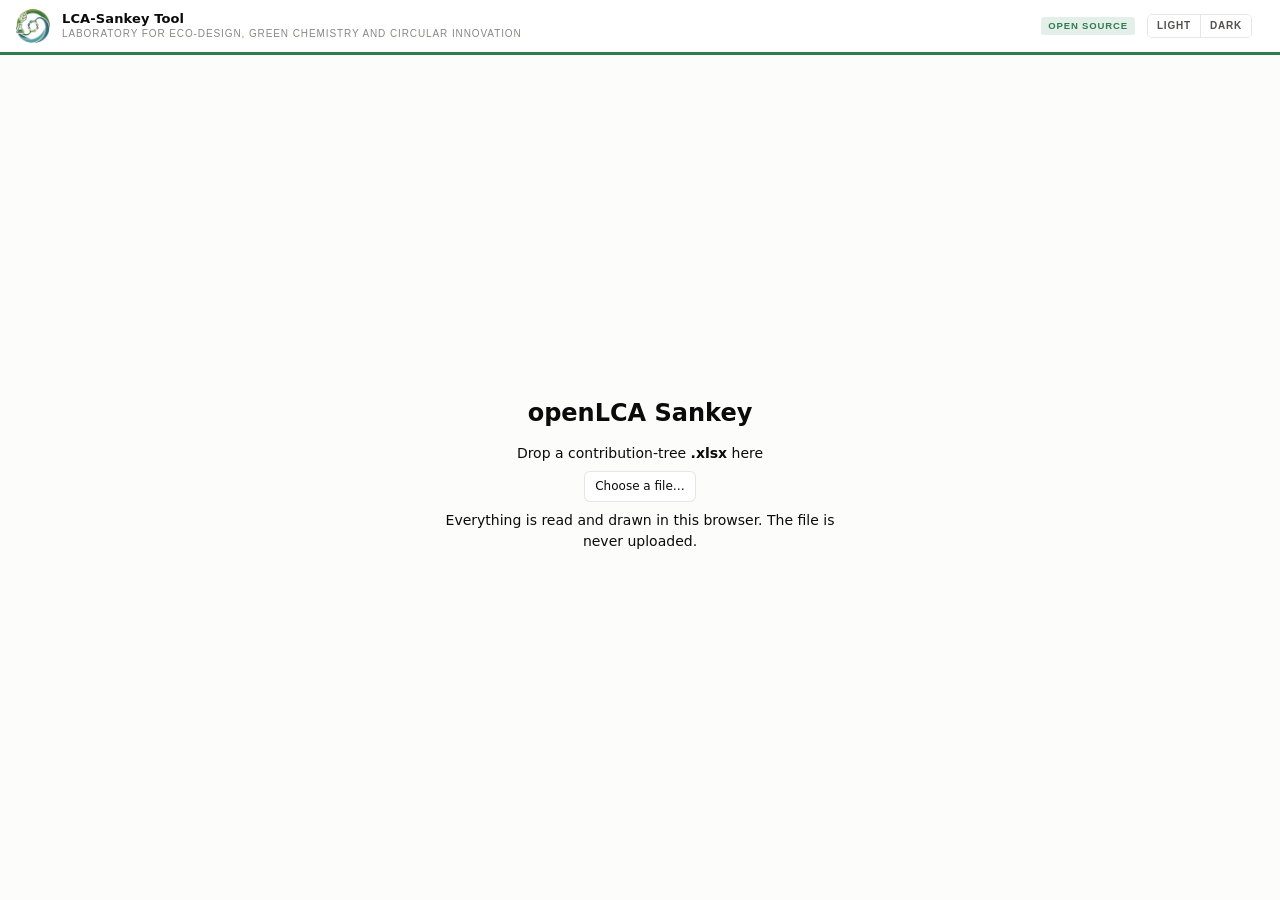
==== index.html @ 559fa1bc "Convert main to browser-only application - Remove Python scripts (generate_sankey.py, gui etc) -> py" ====
<!DOCTYPE html>
<html lang="en">
<head>
<meta charset="utf-8">
<meta name="viewport" content="width=device-width, initial-scale=1">
<title>openLCA Sankey</title>
<style>/* dashboard.css — shell and control panel for the Sankey dashboard.
   Colours are the data-viz chrome tokens; every value is declared under both
   the media query and the [data-theme] scope so the in-page toggle wins in
   both directions. */

:root {
  color-scheme: light;
  --surface:      #fcfcfb;
  --plane:        #f9f9f7;
  --ink:          #0b0b0b;
  --ink-2:        #52514e;
  --ink-muted:    #898781;
  --rule:         #e1e0d9;
  --border:       rgba(11, 11, 11, 0.10);
  --field:        #ffffff;
  --accent:       #2f7d4f;
  --accent-soft:  rgba(47, 125, 79, 0.12);
  --brand:        #2f7d4f;
  --brand-soft:   rgba(47, 125, 79, 0.12);
  --header-bg:    #ffffff;
  --warn:         #b45309;
  --shadow:       0 1px 2px rgba(11, 11, 11, 0.06), 0 8px 24px rgba(11, 11, 11, 0.06);
  --sans: system-ui, -apple-system, "Segoe UI", sans-serif;
  --brand-sans: Carlito, Calibri, system-ui, -apple-system, "Segoe UI", sans-serif;
  --brand-mono-label: Arimo, Arial, Helvetica, sans-serif;
}

@media (prefers-color-scheme: dark) {
  :root:where(:not([data-theme="light"])) {
    color-scheme: dark;
    --surface:     #1a1a19;
    --plane:       #0d0d0d;
    --ink:         #ffffff;
    --ink-2:       #c3c2b7;
    --ink-muted:   #898781;
    --rule:        #2c2c2a;
    --border:      rgba(255, 255, 255, 0.10);
    --field:       #232322;
    --accent:      #4e9e6a;
    --accent-soft: rgba(78, 158, 106, 0.18);
    --brand:       #4e9e6a;
    --brand-soft:  rgba(78, 158, 106, 0.18);
    --header-bg:   #131312;
    --warn:        #fab219;
    --shadow:      0 1px 2px rgba(0, 0, 0, 0.4), 0 8px 24px rgba(0, 0, 0, 0.35);
  }
}

:root[data-theme="dark"] {
  color-scheme: dark;
  --surface:     #1a1a19;
  --plane:       #0d0d0d;
  --ink:         #ffffff;
  --ink-2:       #c3c2b7;
  --ink-muted:   #898781;
  --rule:        #2c2c2a;
  --border:      rgba(255, 255, 255, 0.10);
  --field:       #232322;
  --accent:      #4e9e6a;
  --accent-soft: rgba(78, 158, 106, 0.18);
  --brand:       #4e9e6a;
  --brand-soft:  rgba(78, 158, 106, 0.18);
  --header-bg:   #131312;
  --warn:        #fab219;
  --shadow:      0 1px 2px rgba(0, 0, 0, 0.4), 0 8px 24px rgba(0, 0, 0, 0.35);
}

* { box-sizing: border-box; }

body {
  margin: 0;
  /* column so the brand header can sit above the app without pushing the
     stage past the viewport and adding a scrollbar */
  display: flex;
  flex-direction: column;
  min-height: 100vh;
  font: 400 14px/1.45 var(--sans);
  color: var(--ink);
  background: var(--plane);
  -webkit-font-smoothing: antialiased;
}

/* ── shell ──────────────────────────────────────────────────────────────── */
.app { display: flex; flex: 1 1 auto; min-height: 0; align-items: stretch; }
/* the class rule outranks the UA's [hidden] { display: none }, so the drop
   screen could not actually get the stage out of its way without this */
.app[hidden] { display: none; }

.stage {
  flex: 1 1 auto;
  min-width: 0;
  display: flex;
  flex-direction: column;
  background: var(--surface);
}

.stage-bar {
  display: flex;
  align-items: center;
  gap: 12px;
  padding: 10px 16px;
  border-bottom: 1px solid var(--rule);
  font-size: 12px;
  color: var(--ink-2);
  flex-wrap: wrap;
}

.stage-bar strong { color: var(--ink); font-weight: 600; }
.stage-bar .sep { color: var(--rule); }
.stage-bar .warn { color: var(--warn); font-weight: 600; }
.stage-bar .spacer { flex: 1 1 auto; }

.chart-scroll { flex: 1 1 auto; overflow: auto; padding: 8px; }
#chart { min-height: 480px; }

/* numbered-label key */
#node-key[hidden] { display: none; }
#node-key {
  margin: 4px 12px 28px;
  padding-top: 14px;
  border-top: 1px solid var(--rule);
}
.key-head { display: flex; align-items: center; gap: 12px; margin-bottom: 8px; }
.key-head h2 {
  font-size: 12px;
  font-weight: 600;
  letter-spacing: 0.03em;
  text-transform: uppercase;
  color: var(--ink-2);
  margin: 0;
}
#key-list {
  margin: 0;
  padding-left: 28px;
  columns: 2;
  column-gap: 32px;
  font-size: 12px;
  color: var(--ink-2);
}
#key-list li { margin: 0 0 3px; break-inside: avoid; }
#key-list li b { color: var(--ink); font-weight: 500; }
#key-list li .pct { color: var(--ink-muted); font-variant-numeric: tabular-nums; }
@media (max-width: 1100px) { #key-list { columns: 1; } }

/* ── panel ──────────────────────────────────────────────────────────────── */
.panel {
  flex: 0 0 340px;
  width: 340px;
  border-left: 1px solid var(--rule);
  background: var(--plane);
  max-height: 100vh;
  overflow-y: auto;
  position: sticky;
  top: 0;
}

body.panel-hidden .panel { display: none; }

.panel-head {
  display: flex;
  align-items: baseline;
  gap: 8px;
  padding: 14px 16px 10px;
  border-bottom: 1px solid var(--rule);
  position: sticky;
  top: 0;
  background: var(--plane);
  z-index: 2;
}

.panel-head h1 { font-size: 13px; font-weight: 600; margin: 0; letter-spacing: 0.01em; }
.panel-head .meta { font-size: 11px; color: var(--ink-muted); margin-left: auto; }

details.group { border-bottom: 1px solid var(--rule); }

details.group > summary {
  padding: 10px 16px;
  cursor: pointer;
  font-size: 12px;
  font-weight: 600;
  letter-spacing: 0.03em;
  text-transform: uppercase;
  color: var(--ink-2);
  list-style: none;
  display: flex;
  align-items: center;
  gap: 8px;
  user-select: none;
}

details.group > summary::-webkit-details-marker { display: none; }
details.group > summary::before {
  content: "";
  width: 0; height: 0;
  border-left: 4px solid currentColor;
  border-top: 4px solid transparent;
  border-bottom: 4px solid transparent;
  transition: transform 0.12s ease;
}
details.group[open] > summary::before { transform: rotate(90deg); }
details.group > summary:hover { color: var(--ink); background: var(--accent-soft); }
.group-body { padding: 4px 16px 14px; }

/* ── rows ───────────────────────────────────────────────────────────────── */
.row { display: flex; align-items: center; gap: 10px; margin: 9px 0; }
.row > label { flex: 0 0 108px; font-size: 12px; color: var(--ink-2); }
.row > .ctl { flex: 1 1 auto; min-width: 0; display: flex; align-items: center; gap: 8px; }
.row .val { flex: 0 0 42px; text-align: right; font-size: 11px; color: var(--ink-muted); font-variant-numeric: tabular-nums; }
.row.stack { display: block; }
.row.stack > label { display: block; margin-bottom: 5px; }
.row.disabled { opacity: 0.42; pointer-events: none; }

.hint { font-size: 11px; color: var(--ink-muted); margin: 6px 0 2px; }
.hint.warn { color: var(--warn); }

input[type="range"] { flex: 1 1 auto; min-width: 0; accent-color: var(--accent); }

input[type="text"], input[type="number"], select, textarea {
  width: 100%;
  font: inherit;
  font-size: 12px;
  padding: 5px 7px;
  color: var(--ink);
  background: var(--field);
  border: 1px solid var(--border);
  border-radius: 5px;
}

input[type="color"] {
  flex: 0 0 30px;
  width: 30px; height: 24px;
  padding: 0;
  border: 1px solid var(--border);
  border-radius: 5px;
  background: var(--field);
  cursor: pointer;
}

input[type="checkbox"] { accent-color: var(--accent); width: 15px; height: 15px; }

/* segmented control — the mode switches read better as one than as a select */
.seg { display: flex; width: 100%; border: 1px solid var(--border); border-radius: 6px; overflow: hidden; }
.seg button {
  flex: 1 1 0;
  font: inherit;
  font-size: 11px;
  padding: 5px 4px;
  border: 0;
  border-right: 1px solid var(--border);
  background: var(--field);
  color: var(--ink-2);
  cursor: pointer;
  white-space: nowrap;
}
.seg button:last-child { border-right: 0; }
.seg button:hover { background: var(--accent-soft); }
.seg button[aria-pressed="true"] { background: var(--accent); color: #fff; font-weight: 600; }

button.btn {
  font: inherit;
  font-size: 12px;
  padding: 6px 10px;
  border-radius: 6px;
  border: 1px solid var(--border);
  background: var(--field);
  color: var(--ink);
  cursor: pointer;
}
button.btn:hover { background: var(--accent-soft); border-color: var(--accent); }
button.btn.primary { background: var(--accent); border-color: var(--accent); color: #fff; font-weight: 600; }
button.btn.primary:hover { filter: brightness(1.08); }
.btn-row { display: flex; gap: 6px; flex-wrap: wrap; margin: 9px 0; }
.btn-row > .btn { flex: 1 1 auto; }

/* depth colour list */
.depth-row { display: flex; align-items: center; gap: 8px; margin: 6px 0; }
.depth-row .swatch-label { flex: 1 1 auto; font-size: 12px; color: var(--ink-2); }
.depth-row .count { font-size: 11px; color: var(--ink-muted); font-variant-numeric: tabular-nums; }

/* node inspector */
#inspector[hidden] { display: none; }
#inspector { padding: 4px 16px 14px; }
.inspector-name {
  font-size: 11px;
  color: var(--ink-muted);
  word-break: break-word;
  margin: 2px 0 10px;
  padding: 7px 8px;
  background: var(--field);
  border: 1px solid var(--border);
  border-radius: 5px;
  max-height: 84px;
  overflow: auto;
}
.inspector-stat { font-size: 12px; color: var(--ink-2); margin-bottom: 8px; }
.inspector-stat b { color: var(--ink); font-variant-numeric: tabular-nums; }
.empty-note { font-size: 12px; color: var(--ink-muted); padding: 2px 0 6px; }

.chip {
  display: inline-block;
  font-size: 10px;
  padding: 1px 6px;
  border-radius: 999px;
  background: var(--accent-soft);
  color: var(--accent);
  font-weight: 600;
  margin-left: 6px;
}

/* floating re-open button when the panel is collapsed */
#panel-toggle {
  position: fixed;
  top: 12px; right: 12px;
  z-index: 10;
  box-shadow: var(--shadow);
}
body:not(.panel-hidden) #panel-toggle { display: none; }

@media (max-width: 900px) {
  .app { flex-direction: column; }
  .panel {
    flex: 1 1 auto;
    width: auto;
    max-height: 55vh;
    border-left: 0;
    border-top: 1px solid var(--rule);
    position: static;
  }
}

@media print {
  .panel, .stage-bar, #panel-toggle { display: none !important; }
  body, .stage { background: #fff; }
}

/* ── drop-in build ──────────────────────────────────────────────────────── */
/* Only the per-file chrome: the drop target, and the bar carrying the things
   that used to be command-line flags.  Deliberately plain. */
/* A flex child rather than a fixed overlay, so the brand header stays visible
   above it the way the mockup has it. */
#drop {
  flex: 1 1 auto;
  min-height: 0;
  display: flex;
  align-items: center;
  justify-content: center;
  background: var(--surface);
  text-align: center;
}
#drop[hidden] { display: none; }
#drop-inner { max-width: 30rem; padding: 2rem; }
#drop-inner h1 { margin: 0 0 .75rem; font-size: 1.5rem; }
#drop-inner p { margin: .5rem 0; color: var(--ink-soft); }
#drop-error {
  margin-top: 1rem;
  padding: .6rem .8rem;
  border: 1px solid var(--negative, #d03b3b);
  border-radius: 6px;
  color: var(--negative, #d03b3b);
  text-align: left;
  white-space: pre-wrap;
}
#drop-error[hidden] { display: none; }
body.dragging #drop-inner { outline: 2px dashed var(--accent, #2a78d6); outline-offset: 1rem; }

#source-bar { gap: .5rem; flex-wrap: wrap; }
#source-bar[hidden] { display: none; }
#source-bar label { color: var(--ink-soft); }
#source-bar select,
#source-bar input[type="number"] {
  background: var(--field, transparent);
  color: inherit;
  border: 1px solid var(--rule, rgba(128,128,128,.4));
  border-radius: 4px;
  padding: 1px 4px;
  font: inherit;
}
#source-bar input[type="number"] { width: 4.5rem; }
#src-name { font-weight: 600; }

/* ── brand header ───────────────────────────────────────────────────────── */
/* From the LEGACI Sankey mockup (Claude Design, "Live dashboard UI mockups").
   Type follows the BEAS/Grenfell system: Carlito/Calibri for the wordmark,
   Arimo/Arial for the uppercase functional label.  The webfonts are NOT
   fetched — a generated dashboard is meant to work with no network at all, and
   on the machines this runs on the real Calibri and Arial are installed. */
#brand-header {
  display: flex;
  align-items: center;
  gap: 12px;
  padding: 9px 16px;
  background: var(--header-bg);
  border-bottom: 3px solid var(--brand);
  flex: 0 0 auto;
}
#brand-header[hidden] { display: none; }
#brand-logo { width: 34px; height: 34px; object-fit: contain; flex: 0 0 auto; }
#brand-titles { display: flex; flex-direction: column; gap: 1px; min-width: 0; }
#brand-name {
  font: 700 13px/1.15 var(--brand-sans);
  letter-spacing: .01em;
  color: var(--ink);
}
#brand-lab {
  font: 400 10px/1.2 var(--brand-mono-label);
  letter-spacing: .09em;
  text-transform: uppercase;
  color: var(--ink-muted);
}
#brand-spacer { flex: 1 1 auto; }
#brand-tag {
  font: 600 9.5px/1 var(--brand-mono-label);
  letter-spacing: .09em;
  text-transform: uppercase;
  padding: 4px 7px;
  border-radius: 3px;
  background: var(--brand-soft);
  color: var(--brand);
}
#brand-theme {
  display: flex;
  border: 1px solid var(--border);
  border-radius: 5px;
  overflow: hidden;
}
#brand-theme button {
  font: 600 10px/1 var(--brand-mono-label);
  letter-spacing: .08em;
  text-transform: uppercase;
  padding: 6px 9px;
  border: 0;
  cursor: pointer;
  background: var(--field);
  color: var(--ink-2);
}
#brand-theme button + button { border-left: 1px solid var(--border); }
#brand-theme button[aria-pressed="true"] { background: var(--accent); color: #fff; }
#brand-source { font-size: 11px; color: var(--ink-muted); }

@media (max-width: 720px) {
  #brand-lab, #brand-source { display: none; }
}
</style>
<script src="https://cdn.plot.ly/plotly-3.0.1.min.js" charset="utf-8"></script>
</head>
<body>

<button id="panel-toggle" class="btn" type="button">Controls</button>

<!-- LEGACI brand header — from the Claude Design mockup. The logo is inlined
     as a data URI so a generated file still needs nothing from the network. -->
<header id="brand-header">
  <img id="brand-logo" src="[data-uri]" alt="LEGACI">
  <div id="brand-titles">
    <div id="brand-name">LCA-Sankey Tool</div>
    <div id="brand-lab">Laboratory for Eco-design, Green Chemistry and Circular Innovation</div>
  </div>
  <div id="brand-spacer"></div>
  <span id="brand-tag">Open source</span>
  <div id="brand-theme">
    <button type="button" id="brand-light" aria-pressed="false">Light</button>
    <button type="button" id="brand-dark" aria-pressed="false">Dark</button>
  </div>
  <span id="brand-source"></span>
</header>

<!-- The drop-in build turns these on; a per-workbook build leaves them hidden
     and the markup costs it nothing. -->
<div id="drop" hidden>
  <div id="drop-inner">
    <h1>openLCA Sankey</h1>
    <p>Drop a contribution-tree <b>.xlsx</b> here</p>
    <p><button class="btn" type="button" id="drop-pick">Choose a file…</button></p>
    <input type="file" id="drop-file" accept=".xlsx" hidden>
    <p id="drop-note">Everything is read and drawn in this browser. The file is
      never uploaded.</p>
    <p id="drop-error" hidden></p>
  </div>
</div>

<div class="app">
  <div class="stage">
    <div class="stage-bar" id="source-bar" hidden>
      <span id="src-name"></span>
      <span class="sep">|</span>
      <label for="src-sheet">Sheet</label>
      <select id="src-sheet"></select>
      <label for="src-maxdepth">Depth</label>
      <input type="number" id="src-maxdepth" min="1" max="10" step="1" value="6">
      <label for="src-payloadmin">Drop below %</label>
      <input type="number" id="src-payloadmin" min="0" max="100" step="0.1" value="0">
      <span class="spacer"></span>
      <button class="btn" type="button" id="src-open">Open another file…</button>
    </div>
    <div class="stage-bar">
      <span id="stat-flows"></span>
      <span class="sep">|</span>
      <span id="stat-nodes"></span>
      <span id="stat-extra"></span>
      <span class="spacer"></span>
      <span id="stat-gap"></span>
    </div>
    <div class="chart-scroll">
      <div id="chart"></div>
      <!-- shown only in numbered-label mode: the key that makes short numeric
           labels usable in a paper -->
      <section id="node-key" hidden>
        <div class="key-head">
          <h2>Process key</h2>
          <button class="btn" type="button" id="c-copykey">Copy as table</button>
        </div>
        <ol id="key-list"></ol>
      </section>
    </div>
  </div>

  <aside class="panel" id="panel">
    <div class="panel-head">
      <h1>Diagram controls</h1>
      <span class="meta" id="meta-source"></span>
    </div>

    <!-- ── DATA ──────────────────────────────────────────────────────── -->
    <details class="group" open>
      <summary>Data</summary>
      <div class="group-body">
        <div class="row">
          <label for="c-levels">Levels</label>
          <div class="ctl">
            <input type="range" id="c-levels" min="2" max="7" step="1">
            <span class="val" id="v-levels"></span>
          </div>
        </div>
        <p class="hint" id="levels-hint"></p>

        <div class="row stack">
          <label>Small flows</label>
          <div class="seg" id="c-small">
            <button type="button" data-value="all">Show all</button>
            <button type="button" data-value="pool">Pool into "other"</button>
            <button type="button" data-value="hide">Hide</button>
          </div>
        </div>

        <div class="row" id="row-threshold">
          <label for="c-threshold">Threshold</label>
          <div class="ctl">
            <input type="range" id="c-threshold" min="0" max="20" step="0.1">
            <span class="val" id="v-threshold"></span>
          </div>
        </div>
        <p class="hint">Measured against each flow's own parent, not the root.</p>

        <div class="row">
          <label for="c-maxnodes">Max nodes</label>
          <div class="ctl">
            <input type="range" id="c-maxnodes" min="0" max="300" step="1">
            <span class="val" id="v-maxnodes"></span>
          </div>
        </div>
        <p class="hint">Keeps only the largest contributors, the way openLCA's
          own Sankey does. 0 keeps everything.</p>

        <div class="row stack">
          <label>Root balance</label>
          <div class="seg" id="c-balance">
            <button type="button" data-value="off">Unbalanced</button>
            <button type="button" data-value="on">Add "direct + unresolved"</button>
          </div>
        </div>
        <p class="hint" id="balance-hint"></p>
      </div>
    </details>

    <!-- ── TYPOGRAPHY ────────────────────────────────────────────────── -->
    <details class="group">
      <summary>Typography</summary>
      <div class="group-body">
        <div class="row">
          <label for="c-font">Font</label>
          <div class="ctl">
            <select id="c-font">
              <option value='system-ui, -apple-system, "Segoe UI", sans-serif'>System sans</option>
              <option value="Inter, system-ui, sans-serif">Inter</option>
              <option value="Arial, Helvetica, sans-serif">Arial</option>
              <option value="Helvetica, Arial, sans-serif">Helvetica</option>
              <option value='"Segoe UI", system-ui, sans-serif'>Segoe UI</option>
              <option value="Roboto, system-ui, sans-serif">Roboto</option>
              <option value="Georgia, serif">Georgia</option>
              <option value='"Times New Roman", Times, serif'>Times New Roman</option>
              <option value='"Courier New", monospace'>Courier New</option>
            </select>
          </div>
        </div>
        <div class="row">
          <label for="c-fontsize">Base size</label>
          <div class="ctl">
            <input type="range" id="c-fontsize" min="8" max="24" step="1">
            <span class="val" id="v-fontsize"></span>
          </div>
        </div>
        <div class="row">
          <label for="c-labelsize">Label size</label>
          <div class="ctl">
            <input type="range" id="c-labelsize" min="6" max="28" step="1">
            <span class="val" id="v-labelsize"></span>
          </div>
        </div>
        <div class="row">
          <label for="c-labelcolor">Label colour</label>
          <div class="ctl">
            <input type="color" id="c-labelcolor">
            <button class="btn" type="button" id="c-labelcolor-auto">Auto</button>
          </div>
        </div>
        <div class="row">
          <label for="c-hoversize">Hover size</label>
          <div class="ctl">
            <input type="range" id="c-hoversize" min="8" max="22" step="1">
            <span class="val" id="v-hoversize"></span>
          </div>
        </div>

        <div class="row stack">
          <label for="c-title">Title</label>
          <input type="text" id="c-title">
        </div>
        <div class="row">
          <label for="c-titlesize">Title size</label>
          <div class="ctl">
            <input type="range" id="c-titlesize" min="10" max="40" step="1">
            <span class="val" id="v-titlesize"></span>
          </div>
        </div>
        <div class="row">
          <label for="c-titlealign">Title align</label>
          <div class="ctl">
            <select id="c-titlealign">
              <option value="left">Left</option>
              <option value="center">Centre</option>
              <option value="right">Right</option>
            </select>
          </div>
        </div>
        <div class="row">
          <label for="c-titlebold">Bold title</label>
          <div class="ctl"><input type="checkbox" id="c-titlebold"></div>
        </div>
        <p class="hint">Annotations — including any label you detach from a
          node — can be dragged and retyped directly on the diagram.</p>
      </div>
    </details>

    <!-- ── LABELS ────────────────────────────────────────────────────── -->
    <details class="group">
      <summary>Labels</summary>
      <div class="group-body">
        <div class="row stack">
          <label>Show</label>
          <div class="seg" id="c-labelmode">
            <button type="button" data-value="name">Name</button>
            <button type="button" data-value="both">Name+%</button>
            <button type="button" data-value="pct">%</button>
            <button type="button" data-value="number">No.</button>
            <button type="button" data-value="none">None</button>
          </div>
        </div>
        <div class="row">
          <label for="c-labelsource">Text</label>
          <div class="ctl">
            <select id="c-labelsource">
              <option value="short">Short name (trimmed at "|")</option>
              <option value="full">Full process name</option>
            </select>
          </div>
        </div>
        <div class="row">
          <label for="c-wrap">Wrap at</label>
          <div class="ctl">
            <input type="range" id="c-wrap" min="8" max="80" step="1">
            <span class="val" id="v-wrap"></span>
          </div>
        </div>
        <div class="row">
          <label for="c-truncate">Truncate</label>
          <div class="ctl">
            <input type="range" id="c-truncate" min="0" max="120" step="1">
            <span class="val" id="v-truncate"></span>
          </div>
        </div>
        <div class="row">
          <label for="c-labelcutoff">Only label ≥</label>
          <div class="ctl">
            <input type="range" id="c-labelcutoff" min="0" max="10" step="0.1">
            <span class="val" id="v-labelcutoff"></span>
          </div>
        </div>
        <p class="hint">Silences labels on hairline nodes without removing
          them from the diagram — the data is untouched.</p>
        <div class="row">
          <label for="c-align">Align</label>
          <div class="ctl">
            <select id="c-align">
              <option value="justify">Justify</option>
              <option value="left">Left</option>
              <option value="right">Right</option>
              <option value="center">Centre</option>
            </select>
          </div>
        </div>
        <div class="row">
          <label for="c-labelside">Label side</label>
          <div class="ctl">
            <select id="c-labelside">
              <option value="auto">Automatic</option>
              <option value="right">Always right of the node</option>
              <option value="left">Always left of the node</option>
            </select>
          </div>
        </div>
        <p class="hint">Plotly decides the side from the node's position alone,
          so the deepest column — the one carrying the long ecoinvent names —
          gets its labels turned inward, over the diagram.
          <b>Always right</b> puts the end nodes' labels out past the diagram
          and widens the margin to hold them.</p>
        <div class="row">
          <label for="c-labelangle">Orientation</label>
          <div class="ctl">
            <input type="range" id="c-labelangle" min="-90" max="90" step="15">
            <span class="val" id="v-labelangle"></span>
          </div>
        </div>
        <p class="hint">Turns every node label about the point where it meets
          its node. ±90° stands them upright, which is what a narrow column
          wants; the canvas grows to make room. Also applied to the exported
          PNG and SVG.</p>
        <div class="row">
          <label for="c-decimals">Decimals</label>
          <div class="ctl">
            <input type="range" id="c-decimals" min="0" max="3" step="1">
            <span class="val" id="v-decimals"></span>
          </div>
        </div>
        <p class="hint">Click any node on the diagram to rename it, recolour it,
          or detach its label as a free-floating, draggable annotation.</p>
        <div class="btn-row">
          <button class="btn" type="button" id="c-addtext">Add free text</button>
          <button class="btn" type="button" id="c-clearann">Clear annotations</button>
        </div>
      </div>
    </details>

    <!-- ── COLOURS ───────────────────────────────────────────────────── -->
    <details class="group">
      <summary>Colours</summary>
      <div class="group-body">
        <div class="row">
          <label for="c-theme">Theme</label>
          <div class="ctl">
            <select id="c-theme">
              <option value="auto">Follow system</option>
              <option value="light">Light</option>
              <option value="dark">Dark</option>
            </select>
          </div>
        </div>
        <div class="row">
          <label for="c-palette">Palette</label>
          <div class="ctl"><select id="c-palette"></select></div>
        </div>
        <p class="hint" id="palette-hint"></p>

        <div id="depth-colors"></div>

        <div class="row">
          <label for="c-linkmode">Link colour</label>
          <div class="ctl">
            <select id="c-linkmode">
              <option value="depth">By depth</option>
              <option value="source">By source node</option>
              <option value="target">By target node</option>
              <option value="uniform">Uniform</option>
              <option value="magnitude">By magnitude</option>
            </select>
          </div>
        </div>
        <div class="row" id="row-linkcolor">
          <label for="c-linkcolor">Link colour</label>
          <div class="ctl"><input type="color" id="c-linkcolor"></div>
        </div>
        <div class="row">
          <label for="c-linkalpha">Link opacity</label>
          <div class="ctl">
            <input type="range" id="c-linkalpha" min="0.05" max="1" step="0.01">
            <span class="val" id="v-linkalpha"></span>
          </div>
        </div>
        <div class="row">
          <label for="c-negcolor">Negative flows</label>
          <div class="ctl"><input type="color" id="c-negcolor"></div>
        </div>
        <div class="row">
          <label for="c-bordercolor">Node border</label>
          <div class="ctl">
            <input type="color" id="c-bordercolor">
            <input type="range" id="c-borderwidth" min="0" max="4" step="0.5">
            <span class="val" id="v-borderwidth"></span>
          </div>
        </div>
        <div class="row">
          <label for="c-bg">Background</label>
          <div class="ctl">
            <input type="color" id="c-bg">
            <button class="btn" type="button" id="c-bg-auto">Auto</button>
          </div>
        </div>
      </div>
    </details>

    <!-- ── LAYOUT ────────────────────────────────────────────────────── -->
    <details class="group">
      <summary>Layout</summary>
      <div class="group-body">
        <div class="row">
          <label for="c-placement">Placement</label>
          <div class="ctl">
            <select id="c-placement">
              <option value="auto">Aligned to parent</option>
              <option value="weighted">Value-weighted columns</option>
              <option value="even">Even columns by depth</option>
            </select>
          </div>
        </div>
        <p class="hint"><b>Aligned</b> keeps each node inside the vertical span
          of the ribbon feeding it, so the near columns read as straight bands.
          The other two place each column against its own total instead, which
          spreads a column over the full height and pulls children away from
          their parents — useful for reading one column on its own, but it is
          what turns the first levels into a fan.</p>
        <div class="row">
          <label for="c-arrangement">Dragging</label>
          <div class="ctl">
            <select id="c-arrangement">
              <option value="snap">Snap</option>
              <option value="freeform">Freeform</option>
              <option value="perpendicular">Perpendicular</option>
              <option value="fixed">Fixed (no dragging)</option>
            </select>
          </div>
        </div>
        <div class="row">
          <label for="c-pad">Node gap</label>
          <div class="ctl">
            <input type="range" id="c-pad" min="2" max="60" step="1">
            <span class="val" id="v-pad"></span>
          </div>
        </div>
        <div class="row">
          <label for="c-thickness">Node width</label>
          <div class="ctl">
            <input type="range" id="c-thickness" min="4" max="60" step="1">
            <span class="val" id="v-thickness"></span>
          </div>
        </div>
        <div class="row">
          <label for="c-autoheight">Auto height</label>
          <div class="ctl"><input type="checkbox" id="c-autoheight"></div>
        </div>
        <div class="row" id="row-height">
          <label for="c-height">Height</label>
          <div class="ctl">
            <input type="range" id="c-height" min="300" max="6000" step="20">
            <span class="val" id="v-height"></span>
          </div>
        </div>
        <div class="row">
          <label for="c-fitwidth">Fit width</label>
          <div class="ctl"><input type="checkbox" id="c-fitwidth"></div>
        </div>
        <div class="row" id="row-width">
          <label for="c-width">Width</label>
          <div class="ctl">
            <input type="range" id="c-width" min="400" max="3200" step="20">
            <span class="val" id="v-width"></span>
          </div>
        </div>
        <div class="row">
          <label for="c-marginx">Side margin</label>
          <div class="ctl">
            <input type="range" id="c-marginx" min="0" max="300" step="4">
            <span class="val" id="v-marginx"></span>
          </div>
        </div>
        <div class="row">
          <label for="c-margintop">Top margin</label>
          <div class="ctl">
            <input type="range" id="c-margintop" min="0" max="240" step="4">
            <span class="val" id="v-margintop"></span>
          </div>
        </div>
        <p class="hint">Drag nodes on the diagram to move them; the positions
          stick until you reset them.</p>
        <div class="btn-row">
          <button class="btn" type="button" id="c-resetpos">Reset dragged positions</button>
        </div>
      </div>
    </details>

    <!-- ── SELECTED NODE ─────────────────────────────────────────────── -->
    <details class="group" id="group-node" open>
      <summary>Selected node</summary>
      <div class="group-body">
        <p class="empty-note" id="inspector-empty">
          Click a node on the diagram to edit it.
        </p>
        <div id="inspector" hidden>
          <div class="inspector-name" id="i-full"></div>
          <div class="inspector-stat" id="i-stat"></div>
          <div class="row stack">
            <label for="i-label">Label</label>
            <input type="text" id="i-label">
          </div>
          <div class="row">
            <label for="i-color">Colour</label>
            <div class="ctl">
              <input type="color" id="i-color">
              <button class="btn" type="button" id="i-color-reset">Depth</button>
            </div>
          </div>
          <div class="row">
            <label for="i-hide">Hide label</label>
            <div class="ctl"><input type="checkbox" id="i-hide"></div>
          </div>
          <div class="btn-row">
            <button class="btn" type="button" id="i-detach">Detach label</button>
            <button class="btn" type="button" id="i-reset">Reset node</button>
          </div>
          <p class="hint">A detached label becomes an annotation you can drag
            anywhere and retype in place — and it can carry its own size.</p>
        </div>
      </div>
    </details>

    <!-- ── EXPORT ────────────────────────────────────────────────────── -->
    <details class="group">
      <summary>Export &amp; settings</summary>
      <div class="group-body">
        <div class="row">
          <label for="c-scale">PNG scale</label>
          <div class="ctl">
            <input type="range" id="c-scale" min="1" max="5" step="1">
            <span class="val" id="v-scale"></span>
          </div>
        </div>
        <div class="btn-row">
          <button class="btn primary" type="button" id="c-png">Download PNG</button>
          <button class="btn" type="button" id="c-svg">SVG</button>
        </div>
        <div class="btn-row">
          <button class="btn" type="button" id="c-save">Save style</button>
          <button class="btn" type="button" id="c-load">Load style</button>
        </div>
        <div class="btn-row">
          <button class="btn" type="button" id="c-csv">Flows as CSV</button>
          <button class="btn" type="button" id="c-reset">Reset all</button>
        </div>
        <div class="btn-row">
          <button class="btn" type="button" id="c-publication">Publication preset</button>
        </div>
        <p class="hint">The preset switches to the print palette on a white
          ground with black text, and numbers the nodes with a key below the
          diagram.</p>
        <p class="hint" id="save-note">Changes are remembered in this browser.</p>
        <input type="file" id="c-loadfile" accept="application/json" hidden>
      </div>
    </details>

    <div class="btn-row" style="padding: 12px 16px 24px;">
      <button class="btn" type="button" id="c-hidepanel">Hide panel</button>
    </div>
  </aside>
</div>

<!-- filled only when the page is opened with ?dumpFlows=1, so a headless
     browser can hand the JS pipeline's output to tools/verify_flows.py -->
<pre id="flow-dump" hidden></pre>

<script type="text/javascript">
var PAYLOAD = null;
var INITIAL = null;
var PALETTES = {"legaci":{"label":"LEGACI brand","light":["#2f7d4f","#b8912f","#2c7a85","#6a9a3a","#8a6d3b","#5f5a4e"],"dark":["#4e9e6a","#c8a24a","#3e8e9c","#7fb25a","#9a7b4f","#6f6a5e"]},"categorical":{"label":"Categorical (validated)","light":["#2a78d6","#eb6834","#1baf7a","#eda100","#e87ba4","#008300"],"dark":["#3987e5","#d95926","#199e70","#c98500","#d55181","#008300"]},"depth-ramp":{"label":"Depth ramp — blue (max 5)","light":["#0d366b","#184f95","#256abf","#3987e5","#6da7ec"],"dark":["#cde2fb","#9ec5f4","#6da7ec","#3987e5","#256abf"]},"print":{"label":"Print / grayscale","light":["#31291d","#494135","#625a4e","#7d7569","#989084","#b5ada1"],"dark":["#645c50","#7a7266","#91897d","#a8a094","#bfb7ab","#d8d0c4"]},"legacy":{"label":"Legacy (original script — fails a11y checks)","light":["#1B4F72","#2E86C1","#17A589","#D4AC0D","#CA6F1E","#884EA0"],"dark":["#1B4F72","#2E86C1","#17A589","#D4AC0D","#CA6F1E","#884EA0"]}};
</script>
<script type="text/javascript">/*
 * flows.js — the contribution-tree flow pipeline.
 *
 * This is the single implementation of the pipeline that used to live in
 * generate_sankey.py's build_flows().  It is a faithful port: the reference is
 * preserved verbatim in tools/verify_flows.py and the two are diffed as part of
 * verification (see README_sankey.md).
 *
 * Two steps the original applied unconditionally are options here, and both
 * default to OFF, so the dashboard opens showing the tree exactly as openLCA
 * reported it:
 *
 *   smallMode  'all'  draw every flow             (default)
 *              'pool' roll sub-threshold flows into "... — other (N)" nodes
 *              'hide' drop them outright
 *   balance    false  leave the root unbalanced   (default)
 *              true   add the "direct emissions + unresolved" link
 *
 * Cycle-breaking is not optional: Plotly's Sankey cannot render a cycle.
 */
(function (global) {
  'use strict';

  var OTHER_SUFFIX = ' — other';
  var UNRESOLVED = 'direct emissions + unresolved';

  /* Mirrors the reference DFS exactly: can we already reach `source` from
     `target`?  If so the new edge would close a loop. */
  function createsCycle(adjacency, source, target) {
    var stack = [target];
    var seen = Object.create(null);
    while (stack.length) {
      var node = stack.pop();
      if (node === source) return true;
      if (seen[node]) continue;
      seen[node] = true;
      var next = adjacency[node];
      if (next) stack.push.apply(stack, next);
    }
    return false;
  }

  /* Aggregate raw links to unique (source, target, depth) rows.

     The reference does this with a pandas groupby, which sorts by the group
     keys; we sort to match so the pooling stage below walks the rows in the
     same order. */
  function aggregate(payload, levels) {
    var link = payload.links;
    var shorts = payload.shorts;
    var bucket = Object.create(null);
    var rows = [];

    for (var i = 0; i < link.d.length; i++) {
      var depth = link.d[i];
      if (depth <= 0 || depth >= levels) continue;      // reference: 0 < d < levels
      var source = shorts[link.s[i]];
      var target = shorts[link.t[i]];
      var key = source + ' ' + target + ' ' + depth;
      var row = bucket[key];
      if (!row) {
        row = { source: source, target: target, depth: depth,
                value: 0, negative: false };
        bucket[key] = row;
        rows.push(row);
      }
      row.value += link.v[i];
      if (link.n[i]) row.negative = true;
    }

    rows.sort(function (a, b) {
      if (a.source !== b.source) return a.source < b.source ? -1 : 1;
      if (a.target !== b.target) return a.target < b.target ? -1 : 1;
      return a.depth - b.depth;
    });
    return rows;
  }

  /* Small-flow handling, measured against the PARENT's total — never against
     the root, so a 3% flow under a small parent survives. */
  function handleSmall(rows, mode, threshold, stats) {
    if (mode === 'all' || !(threshold > 0)) return rows;

    var groups = Object.create(null);
    var order = [];
    rows.forEach(function (row) {
      var key = row.source + ' ' + row.depth;
      if (!groups[key]) { groups[key] = []; order.push(key); }
      groups[key].push(row);
    });

    var kept = [];
    var pooled = [];
    order.forEach(function (key) {
      var group = groups[key];
      var total = group.reduce(function (sum, r) { return sum + r.value; }, 0);
      if (total <= 0 || group.length === 1) {
        kept.push.apply(kept, group);
        return;
      }
      var cut = (threshold / 100) * total;
      var small = group.filter(function (r) { return r.value < cut; });
      var big = group.filter(function (r) { return r.value >= cut; });

      // Never strip a parent of every child.  Pooling additionally needs at
      // least two flows to be worth a node — the reference's `small.sum() < 2`
      // guard; hiding a lone small flow is fine, so that guard is pooling-only.
      if (!big.length || !small.length ||
          (mode === 'pool' && small.length < 2)) {
        kept.push.apply(kept, group);
        return;
      }

      kept.push.apply(kept, big);
      stats.pooled += small.length;
      if (mode === 'pool') {
        pooled.push({
          source: group[0].source,
          target: group[0].source + OTHER_SUFFIX +
                  ' (' + small.length + ' small flows)',
          depth: group[0].depth,
          value: small.reduce(function (sum, r) { return sum + r.value; }, 0),
          negative: false,
          synthetic: 'pooled'
        });
      }
    });

    if (pooled.length) stats.otherNodes = pooled.length;
    return kept.concat(pooled);
  }

  /* Keep only the N largest nodes, the way openLCA's own Sankey does it
     (SankeyConfig.maxCount, which defaults to min(techFlowCount, 25) there).
     Ranking is by what flows INTO a node — its contribution — with the roots
     always kept.  Anything stranded by the cut is removed by the prune below. */
  function limitNodes(rows, maxNodes, stats) {
    if (!maxNodes || maxNodes <= 0) return rows;

    var incoming = Object.create(null);
    var outgoing = Object.create(null);
    var roots = Object.create(null);
    rows.forEach(function (row) {
      incoming[row.target] = (incoming[row.target] || 0) + row.value;
      outgoing[row.source] = (outgoing[row.source] || 0) + row.value;
      if (row.depth === 1) roots[row.source] = true;
    });

    var names = {};
    rows.forEach(function (row) { names[row.source] = names[row.target] = true; });
    var ranked = Object.keys(names).sort(function (a, b) {
      var wa = incoming[a] != null ? incoming[a] : (outgoing[a] || 0);
      var wb = incoming[b] != null ? incoming[b] : (outgoing[b] || 0);
      if (wa !== wb) return wb - wa;
      return a < b ? -1 : 1;
    });
    if (ranked.length <= maxNodes) return rows;

    var keep = Object.create(null);
    Object.keys(roots).forEach(function (name) { keep[name] = true; });
    for (var i = 0; i < ranked.length && Object.keys(keep).length < maxNodes; i++) {
      keep[ranked[i]] = true;
    }

    var kept = rows.filter(function (row) {
      return keep[row.source] && keep[row.target];
    });
    stats.overCap = ranked.length - Object.keys(keep).length;
    return kept;
  }

  /* Pooling or hiding a flow strands whatever hung below it: the children are
     still in the table, but nothing reaches their parent any more, so Plotly
     draws them as a floating subtree that looks like a real contribution.  The
     original pipeline had this too — at six levels it left ~70% of the flows
     detached — so we walk out from the root and drop anything unreachable.

     Only pooling and hiding can strand a node, so with `smallMode: 'all'` this
     is a no-op. */
  function pruneUnreachable(rows, stats) {
    var roots = Object.create(null);
    var bySource = Object.create(null);
    rows.forEach(function (row) {
      if (row.depth === 1) roots[row.source] = true;
      (bySource[row.source] || (bySource[row.source] = [])).push(row);
    });

    var reachable = Object.create(null);
    var stack = Object.keys(roots);
    stack.forEach(function (name) { reachable[name] = true; });
    while (stack.length) {
      var node = stack.pop();
      var out = bySource[node];
      if (!out) continue;
      for (var i = 0; i < out.length; i++) {
        var next = out[i].target;
        if (!reachable[next]) { reachable[next] = true; stack.push(next); }
      }
    }

    var kept = rows.filter(function (row) { return reachable[row.source]; });
    stats.detached = rows.length - kept.length;
    return kept;
  }

  /* The depth-1 children of an LCA tree never sum to the root: the remainder is
     the process's own direct emissions plus anything openLCA could not resolve.
     We always report the gap; drawing it is opt-in. */
  function handleBalance(rows, enabled, threshold, smallMode, stats) {
    var level1 = rows.filter(function (r) { return r.depth === 1; });
    if (!level1.length) return rows;

    var gap = 100 - level1.reduce(function (sum, r) { return sum + r.value; }, 0);
    stats.gap = gap;
    if (!enabled) return rows;

    // The reference compares against the threshold; with no threshold active
    // any positive gap is worth drawing — but not a numerically-zero one, or a
    // tree whose children already sum to the root gains a degenerate node.
    var floor = Math.max(smallMode === 'all' ? 0 : threshold, 1e-6);
    if (gap <= floor) return rows;

    return rows.concat([{
      source: level1[0].source,
      target: UNRESOLVED,
      depth: 1,
      value: gap,
      negative: false,
      synthetic: 'unresolved'
    }]);
  }

  function breakCycles(rows, stats) {
    var sorted = rows.slice().sort(function (a, b) {
      if (b.value !== a.value) return b.value - a.value;
      // deterministic tie-break, so repeated renders never differ
      if (a.source !== b.source) return a.source < b.source ? -1 : 1;
      return a.target < b.target ? -1 : 1;
    });

    var adjacency = Object.create(null);
    var kept = [];
    sorted.forEach(function (row) {
      if (createsCycle(adjacency, row.source, row.target)) {
        stats.cyclesDropped++;
        return;
      }
      (adjacency[row.source] || (adjacency[row.source] = [])).push(row.target);
      kept.push(row);
    });
    return kept;
  }

  /*
   * buildFlows(payload, opts) -> {flows, depthOf, nodeTotals, stats}
   *
   * opts: {levels, smallMode: 'all'|'pool'|'hide', threshold, balance,
   *        prune}   — prune defaults to true; tools/verify_flows.py comparisons
   *                   pass false, since the reference pipeline never pruned
   */
  function buildFlows(payload, opts) {
    var stats = { pooled: 0, otherNodes: 0, gap: 0, cyclesDropped: 0,
                  detached: 0, overCap: 0, flows: 0, nodes: 0 };

    var rows = aggregate(payload, opts.levels);
    rows = handleSmall(rows, opts.smallMode, opts.threshold, stats);
    rows = limitNodes(rows, opts.maxNodes, stats);
    if (opts.prune !== false) rows = pruneUnreachable(rows, stats);
    rows = handleBalance(rows, opts.balance, opts.threshold, opts.smallMode, stats);
    var flows = breakCycles(rows, stats);

    // Reference semantics: a source takes the first depth it is seen at, a
    // target the last.  Kept identical so node columns match.
    var depthOf = Object.create(null);
    var incoming = Object.create(null);
    var outgoing = Object.create(null);
    flows.forEach(function (row) {
      if (!(row.source in depthOf)) depthOf[row.source] = row.depth - 1;
      depthOf[row.target] = row.depth;
      outgoing[row.source] = (outgoing[row.source] || 0) + row.value;
      incoming[row.target] = (incoming[row.target] || 0) + row.value;
    });

    // What a node "is worth": what flows into it, or for the root, out of it.
    var nodeTotals = Object.create(null);
    Object.keys(depthOf).forEach(function (name) {
      nodeTotals[name] = incoming[name] != null ? incoming[name]
                                                : (outgoing[name] || 0);
    });

    stats.flows = flows.length;
    stats.nodes = Object.keys(depthOf).length;
    return { flows: flows, depthOf: depthOf, nodeTotals: nodeTotals,
             incoming: incoming, outgoing: outgoing, stats: stats };
  }

  global.LCAFlows = { buildFlows: buildFlows, UNRESOLVED: UNRESOLVED };
}(this));
</script>
<script type="text/javascript">/*
 * dashboard.js — controls, figure building and export for the Sankey dashboard.
 *
 * Reads the inlined PAYLOAD/INITIAL/PALETTES globals, runs LCAFlows.buildFlows
 * on every data change, and re-renders through Plotly.react when only the
 * styling moved — which keeps drag and hover state — or Plotly.newPlot when the
 * node set itself changed, which is the only way to stop Plotly stranding the
 * previous set's nodes in the DOM.  Written in ES5 so the generated file works
 * in older browsers and can be exercised by a plain script host.
 */
(function (global) {
  'use strict';

  /* Each start() supersedes the one before it.  A dropped file rebuilds the
     control panel from scratch, which drops that panel's listeners with the
     nodes they were on, but a previous instance can still be holding a theme
     listener or a pending retry — so every closure checks that it is still the
     current generation before it draws anything. */
  var generation = 0;

  function start(PAYLOAD, INITIAL, PALETTES) {
  var myGeneration = ++generation;
  var gd = document.getElementById('chart');
  var META = PAYLOAD.meta || {};
  var STORE_KEY = 'lca-sankey:' + (META.source || 'default');

  /* ── defaults ─────────────────────────────────────────────────────────── */
  function defaults() {
    return {
      // data
      levels: INITIAL.levels,
      smallMode: INITIAL.smallMode,
      threshold: INITIAL.threshold,
      maxNodes: INITIAL.maxNodes,
      balance: INITIAL.balance,
      // typography
      font: 'system-ui, -apple-system, "Segoe UI", sans-serif',
      fontSize: 13,
      labelSize: 12,
      labelColor: null,          // null = follow theme
      hoverSize: 12,
      title: META.title || '',
      titleSize: 17,
      titleAlign: 'center',
      titleBold: true,
      // labels
      labelMode: 'name',
      labelSource: 'short',
      wrap: 30,
      truncate: 0,               // 0 = no truncation
      labelCutoff: 0,            // % below which a node goes unlabelled
      align: 'justify',
      labelSide: 'auto',         // auto | right | left — which side of the node
      labelAngle: 0,             // degrees, clockwise; 0 = horizontal
      decimals: 1,
      // colours
      theme: 'auto',
      palette: 'legaci',
      depthColors: null,         // null = take from the palette preset
      linkMode: 'depth',
      linkColor: '#2a78d6',
      linkAlpha: 0.32,
      negativeColor: INITIAL.negativeColor,
      borderColor: null,         // null = follow theme
      borderWidth: 0.5,
      background: null,          // null = follow theme
      // layout
      // Plotly's own Sankey layout is the one that keeps a child inside the
      // span of the ribbon feeding it; the column-at-a-time placements below
      // stack each column against its own total instead, which is what turns
      // the near columns into a fan.  See README_sankey.md.
      placement: 'auto',
      arrangement: 'snap',
      pad: 18,
      thickness: 18,
      autoHeight: true,
      height: 900,
      fitWidth: true,
      width: 1400,
      marginX: 24,
      marginTop: 64,
      // extras
      scale: 2,
      nodeOverrides: {},         // label -> {label, color, hidden}
      nodePos: {},               // label -> {x, y} from dragging
      annotations: []
    };
  }

  var state = defaults();
  var view = null;               // latest buildFlows result
  var selected = null;           // label of the node in the inspector
  var suspendSync = false;

  /* ── tiny helpers ─────────────────────────────────────────────────────── */
  function $(id) { return document.getElementById(id); }

  function esc(text) {
    return String(text).replace(/&/g, '&amp;')
                       .replace(/</g, '&lt;')
                       .replace(/>/g, '&gt;');
  }

  function hexToRgb(hex) {
    var h = String(hex || '').replace('#', '');
    if (h.length === 3) h = h.charAt(0) + h.charAt(0) + h.charAt(1) +
                            h.charAt(1) + h.charAt(2) + h.charAt(2);
    if (h.length !== 6) return [0, 0, 0];
    return [parseInt(h.slice(0, 2), 16), parseInt(h.slice(2, 4), 16),
            parseInt(h.slice(4, 6), 16)];
  }

  function rgba(hex, alpha) {
    var c = hexToRgb(hex);
    return 'rgba(' + c[0] + ',' + c[1] + ',' + c[2] + ',' + alpha + ')';
  }

  function mixHex(a, b, t) {
    var x = hexToRgb(a), y = hexToRgb(b), out = '#';
    for (var i = 0; i < 3; i++) {
      var v = Math.round(x[i] + (y[i] - x[i]) * t).toString(16);
      out += v.length < 2 ? '0' + v : v;
    }
    return out;
  }

  /* Greedy wrap, matching Python's textwrap closely enough for label work. */
  function wrapText(text, width) {
    if (!(width > 0)) return [String(text)];
    var words = String(text).split(/\s+/);
    var lines = [], cur = '';
    for (var i = 0; i < words.length; i++) {
      var w = words[i];
      if (!w) continue;
      if (!cur) cur = w;
      else if (cur.length + 1 + w.length <= width) cur += ' ' + w;
      else { lines.push(cur); cur = w; }
    }
    if (cur) lines.push(cur);
    return lines.length ? lines : [''];
  }

  function fmtPct(v) {
    return (v == null ? 0 : v).toFixed(state.decimals) + '%';
  }

  function fmtAbs(pct) {
    if (!META.rootValue) return '';
    var v = pct / 100 * META.rootValue;
    var text = Math.abs(v) >= 1e-4 && Math.abs(v) < 1e6
      ? v.toPrecision(4) : v.toExponential(3);
    return text + (META.unit ? ' ' + META.unit : '');
  }

  /* ── theme ────────────────────────────────────────────────────────────── */
  function activeTheme() {
    if (state.theme !== 'auto') return state.theme;
    return (window.matchMedia &&
            window.matchMedia('(prefers-color-scheme: dark)').matches)
      ? 'dark' : 'light';
  }

  function themeInk() { return activeTheme() === 'dark' ? '#ffffff' : '#0b0b0b'; }
  function themeSurface() { return activeTheme() === 'dark' ? '#1a1a19' : '#fcfcfb'; }
  function themeBorder() {
    return activeTheme() === 'dark' ? 'rgba(255,255,255,0.18)'
                                    : 'rgba(11,11,11,0.15)';
  }

  function columnCount() { return (META.maxDepth || 1) + 1; }

  function presetColors() {
    var preset = PALETTES[state.palette] || PALETTES.categorical;
    var base = (preset[activeTheme()] || preset.light).slice();
    // Never cycle a palette: a column past the last slot folds into it.
    while (base.length < columnCount()) base.push(base[base.length - 1]);
    return base.slice(0, columnCount());
  }

  function depthColors() {
    if (state.depthColors && state.depthColors.length >= columnCount()) {
      return state.depthColors;
    }
    return presetColors();
  }

  function colorForDepth(depth) {
    var colors = depthColors();
    return colors[Math.min(Math.max(depth, 0), colors.length - 1)];
  }

  function nodeColor(label, depth) {
    var over = state.nodeOverrides[label];
    if (over && over.color) return over.color;
    return colorForDepth(depth);
  }

  /* ── figure ───────────────────────────────────────────────────────────── */
  function fullNameOf(label) {
    var i = PAYLOAD.shorts.indexOf(label);
    return i >= 0 ? PAYLOAD.names[i] : label;
  }

  function orderedNodes(v) {
    var names = Object.keys(v.depthOf);
    names.sort(function (a, b) {
      var da = v.depthOf[a], db = v.depthOf[b];
      if (da !== db) return da - db;
      var wa = v.nodeTotals[a] || 0, wb = v.nodeTotals[b] || 0;
      if (wa !== wb) return wb - wa;
      return a < b ? -1 : 1;
    });
    return names;
  }

  /* Even columns reproduce the original layout; value-weighted stacks each
     column by share so a column of forty hairlines no longer demands 1400px
     of height.  A push-apart pass keeps the tiniest nodes from colliding. */
  function positions(v, nodes, innerHeight, extents) {
    if (state.placement === 'auto') return null;

    var byDepth = {};
    nodes.forEach(function (name) {
      var d = v.depthOf[name];
      (byDepth[d] || (byDepth[d] = [])).push(name);
    });

    var maxDepth = Math.max.apply(null, nodes.map(function (n) {
      return v.depthOf[n];
    })) || 1;

    var xs = {}, ys = {};
    Object.keys(byDepth).forEach(function (key) {
      var column = byDepth[key];
      var depth = Number(key);
      var x = Math.min(Math.max(depth / maxDepth, 0.001), 0.999);

      var raw;
      if (state.placement === 'even') {
        raw = column.map(function (_, i) { return (i + 0.5) / column.length; });
      } else {
        var total = column.reduce(function (sum, n) {
          return sum + (v.nodeTotals[n] || 0);
        }, 0) || 1;
        var cum = 0;
        raw = column.map(function (n) {
          var w = v.nodeTotals[n] || 0;
          var mid = (cum + w / 2) / total;
          cum += w;
          return mid;
        });
        // Push apart by however much room each label actually needs.  This used
        // to be one gap for the whole column, sized for a single line — so a
        // column of twenty wrapped ecoinvent names stacked them 24px apart with
        // 32px of text in each, and the last column came out as a pile of
        // overlapping labels.  Two neighbours need half of each of their own
        // blocks between their centres, not a constant.
        var span = Math.max(innerHeight, 1);
        var room = column.map(function (n) {
          return Math.max((extents && extents[n]) || 0, state.thickness);
        });
        // Clearance on top of the two half-blocks.  labelExtent counts line
        // advances in ems, which lands a few px under the box the browser
        // actually draws (the first line's ascent and the last one's descent
        // sit outside the advance), so measured neighbours still touched at 6.
        var CLEARANCE = 10;
        var gaps = [];
        var wanted = 0;
        for (var i = 1; i < column.length; i++) {
          var g = (room[i - 1] + room[i]) / 2 + CLEARANCE;
          gaps.push(g);
          wanted += g;
        }
        // A column that cannot hold its labels at full size gets them evenly
        // squeezed rather than pushed off the bottom; the label cutoff and the
        // wrap width are the real fixes and the status bar says so.
        var squeeze = wanted > span * 0.98 ? (span * 0.98) / wanted : 1;
        for (i = 1; i < raw.length; i++) {
          var need = gaps[i - 1] * squeeze / span;
          if (raw[i] < raw[i - 1] + need) raw[i] = raw[i - 1] + need;
        }
        var over = raw[raw.length - 1] - 1;
        if (over > 0) {
          for (var j = 0; j < raw.length; j++) raw[j] -= over;
        }
      }

      column.forEach(function (name, i) {
        xs[name] = x;
        ys[name] = Math.min(Math.max(raw[i], 0.001), 0.999);
        var saved = state.nodePos[name];
        if (saved) { xs[name] = saved.x; ys[name] = saved.y; }
      });
    });

    return { xs: xs, ys: ys };
  }

  /* Numbered mode: nodes wear "1", "2", … and the full names move to a key
     below the diagram.  Long ecoinvent names never fit a figure column, and a
     numbered reference list is what a paper wants anyway. */
  var numberOf = {};

  function labelFor(name, v) {
    var over = state.nodeOverrides[name];
    if (over && over.hidden) return '';
    if (state.labelMode === 'none') return '';

    var pct = v.nodeTotals[name] || 0;
    // A label-only cutoff: the node and its flows still draw at full value.
    if (state.labelCutoff > 0 && pct < state.labelCutoff) return '';
    if (state.labelMode === 'number') return String(numberOf[name] || '');
    if (state.labelMode === 'pct') return fmtPct(pct);

    var text = (over && over.label != null) ? over.label
             : (state.labelSource === 'full' ? fullNameOf(name) : name);
    if (state.truncate > 0 && text.length > state.truncate) {
      text = text.slice(0, Math.max(1, state.truncate - 1)) + '…';
    }
    var body = wrapText(text, state.wrap).map(esc).join('<br>');
    return state.labelMode === 'both' ? body + '<br>' + fmtPct(pct) : body;
  }

  function linkColors(v) {
    var values = v.flows.map(function (f) { return f.value; });
    var lo = Math.min.apply(null, values.concat([0]));
    var hi = Math.max.apply(null, values.concat([1]));

    return v.flows.map(function (f) {
      if (f.negative) return rgba(state.negativeColor, Math.min(1, state.linkAlpha + 0.2));
      var hex;
      switch (state.linkMode) {
        case 'uniform':   hex = state.linkColor; break;
        case 'source':    hex = nodeColor(f.source, v.depthOf[f.source]); break;
        case 'target':    hex = nodeColor(f.target, v.depthOf[f.target]); break;
        case 'magnitude':
          var t = hi > lo ? (f.value - lo) / (hi - lo) : 0.5;
          hex = mixHex('#cde2fb', '#0d366b', t);
          break;
        default:          hex = colorForDepth(f.depth - 1);
      }
      return rgba(hex, state.linkAlpha);
    });
  }

  /* Vertical room a label block occupies once it is turned by labelAngle.
     Un-rotated this is just the line stack, so a horizontal diagram sizes
     exactly as it did before the orientation control existed; turned towards
     the vertical the block's *width* is what starts eating the column, which
     is why a rotated diagram needs a taller canvas rather than the same one. */
  function labelExtent(label) {
    var lines = label.split('<br>');
    var longest = 0;
    for (var i = 0; i < lines.length; i++) {
      longest = Math.max(longest, lines[i].length);
    }
    var blockH = lines.length * state.labelSize * 1.3;
    if (!state.labelAngle) return blockH;
    // ~0.55 em per character is the usual average for a proportional face; the
    // figure only has to be close enough to keep neighbours from touching.
    var blockW = longest * state.labelSize * 0.55;
    var rad = Math.abs(state.labelAngle) * Math.PI / 180;
    return blockH * Math.cos(rad) + blockW * Math.sin(rad);
  }

  /* Horizontal room the outermost column's labels need once they are pushed
     outside their nodes.  Plotly reserves nothing for label text — it lets the
     names run off the edge of the figure — so forcing a side means widening
     the margin to match.  Capped at 45% of the width: on a narrow window it is
     better to clip a long name than to leave no room for the diagram. */
  function labelRoom(v, nodes, labels) {
    var edge = 0;
    nodes.forEach(function (n) { edge = Math.max(edge, v.depthOf[n]); });
    if (state.labelSide === 'left') edge = 0;

    var widest = 0, tallest = 1;
    nodes.forEach(function (name, i) {
      if (v.depthOf[name] !== edge || !labels[i]) return;
      var lines = labels[i].split('<br>');
      tallest = Math.max(tallest, lines.length);
      for (var j = 0; j < lines.length; j++) {
        widest = Math.max(widest, lines[j].length);
      }
    });
    if (!widest) return state.marginX;

    // Turned labels lie down, so the room they need swaps between the axes —
    // the same box the height estimate uses, read the other way round.
    var rad = Math.abs(state.labelAngle || 0) * Math.PI / 180;
    var blockW = widest * state.labelSize * 0.55;
    var blockH = tallest * state.labelSize * 1.3;
    var wide = blockW * Math.cos(rad) + blockH * Math.sin(rad);

    var figureWidth = state.fitWidth ? (gd.clientWidth || state.width)
                                     : state.width;
    return Math.min(wide + state.thickness + 12,
                    Math.max(80, figureWidth * 0.45));
  }

  /* Plotly's Sankey lays each column out itself and treats node.y as a hint —
     ask for 41px between two nodes in a dense column and it will still draw
     them 18px apart.  What it does honour is node.pad, the minimum gap it
     leaves between node rectangles.  So the room a label needs has to be
     expressed as pad, or a column of wrapped ecoinvent names collapses to the
     default gap and the labels sit on top of each other no matter what
     positions() asked for.

     The Node gap control stays the floor; this only ever raises it, and only
     as far as the tallest label actually on the diagram. */
  function effectivePad(labels) {
    var tallest = 0;
    for (var i = 0; i < labels.length; i++) {
      if (labels[i]) tallest = Math.max(tallest, labelExtent(labels[i]));
    }
    return Math.max(state.pad, Math.ceil(tallest) + 6);
  }

  function marginFor(v, nodes, labels) {
    var margin = {
      l: state.marginX, r: state.marginX,
      t: state.marginTop, b: 36
    };
    if (state.labelSide === 'right') {
      margin.r = Math.max(margin.r, labelRoom(v, nodes, labels));
    } else if (state.labelSide === 'left') {
      margin.l = Math.max(margin.l, labelRoom(v, nodes, labels));
    }
    return margin;
  }

  /* Size to the tallest column's actual label stack, not just its node count:
     a two-line wrapped label needs twice the room of a one-line one, and
     guessing on node count alone is what produced the old 6840px files that
     still had labels touching. */
  function autoHeight(v, nodes, labels, pad) {
    var perColumn = {};
    nodes.forEach(function (name, i) {
      var d = v.depthOf[name];
      var need = labels[i]
        ? Math.max(labelExtent(labels[i]), state.thickness) + pad
        // an unlabelled node only needs to be visible, not readable
        : Math.min(pad, 6) + 2;
      perColumn[d] = (perColumn[d] || 0) + need;
    });
    var tallest = Math.max.apply(null, Object.keys(perColumn).map(function (k) {
      return perColumn[k];
    }).concat([0]));
    var needed = tallest + state.marginTop + 48;
    return Math.max(480, Math.min(8000, Math.round(needed)));
  }

  function buildFigure(v) {
    var nodes = orderedNodes(v);
    var index = {};
    nodes.forEach(function (n, i) { index[n] = i; });

    var ink = state.labelColor || themeInk();
    var surface = state.background || themeSurface();

    numberOf = {};
    nodes.forEach(function (n, i) { numberOf[n] = i + 1; });

    // labels first: both the height and the node spacing depend on how many
    // lines each one wraps to
    var labels = nodes.map(function (n) { return labelFor(n, v); });
    var extents = {};
    nodes.forEach(function (n, i) {
      extents[n] = labels[i] ? labelExtent(labels[i]) : 0;
    });
    var pad = effectivePad(labels);
    var height = state.autoHeight ? autoHeight(v, nodes, labels, pad)
                                  : state.height;
    var pos = positions(v, nodes, height - state.marginTop - 36, extents);

    var node = {
      label: labels,
      customdata: nodes.map(function (n) {
        var pct = v.nodeTotals[n] || 0;
        return [esc(fullNameOf(n)), fmtAbs(pct)];
      }),
      color: nodes.map(function (n) { return nodeColor(n, v.depthOf[n]); }),
      pad: pad,
      thickness: state.thickness,
      align: state.align,
      line: {
        color: state.borderColor || themeBorder(),
        width: state.borderWidth
      },
      hovertemplate: '<b>%{customdata[0]}</b><br>' +
                     '%{value:.3g}% of total' +
                     (META.rootValue ? '<br>%{customdata[1]}' : '') +
                     '<extra></extra>'
    };
    if (pos) {
      node.x = nodes.map(function (n) { return pos.xs[n]; });
      node.y = nodes.map(function (n) { return pos.ys[n]; });
    }

    var link = {
      source: v.flows.map(function (f) { return index[f.source]; }),
      target: v.flows.map(function (f) { return index[f.target]; }),
      value: v.flows.map(function (f) { return f.value; }),
      color: linkColors(v),
      customdata: v.flows.map(function (f) {
        return [esc(fullNameOf(f.source)) + ' &#8594; ' + esc(fullNameOf(f.target)),
                fmtAbs(f.value)];
      }),
      hovertemplate: '%{customdata[0]}<br><b>%{value:.3g}%</b>' +
                     (META.rootValue ? '<br>%{customdata[1]}' : '') +
                     '<extra></extra>'
    };

    var trace = {
      type: 'sankey',
      arrangement: state.arrangement,
      textfont: { family: state.font, size: state.labelSize, color: ink },
      node: node,
      link: link
    };

    var layout = {
      title: {
        text: state.titleBold ? '<b>' + esc(state.title) + '</b>' : esc(state.title),
        font: { family: state.font, size: state.titleSize, color: ink },
        x: state.titleAlign === 'left' ? 0.01
         : state.titleAlign === 'right' ? 0.99 : 0.5,
        xanchor: state.titleAlign === 'center' ? 'center' : state.titleAlign
      },
      font: { family: state.font, size: state.fontSize, color: ink },
      hoverlabel: { font: { family: state.font, size: state.hoverSize } },
      paper_bgcolor: surface,
      plot_bgcolor: surface,
      margin: marginFor(v, nodes, labels),
      height: height,
      annotations: state.annotations.map(function (a) {
        return {
          text: a.text, x: a.x, y: a.y,
          xref: 'paper', yref: 'paper',
          showarrow: false,
          // annotations carry their own angle — a label detached while the
          // diagram was turned keeps the orientation it was detached at, and
          // later moves of the Orientation slider leave it where it was put
          textangle: a.angle || 0,
          font: { family: state.font, size: a.size || state.labelSize,
                  color: a.color || ink },
          align: 'left',
          bgcolor: a.bgcolor || 'rgba(0,0,0,0)',
          captureevents: true
        };
      })
    };
    if (!state.fitWidth) layout.width = state.width;

    var config = {
      responsive: state.fitWidth,
      // Granular rather than `editable: true`: the blanket flag also turns on
      // title editing, which makes Plotly draw a "Click to enter Plot subtitle"
      // placeholder under every title.  Annotations are what need to be
      // draggable and retypable on the canvas; the title has a panel field.
      edits: {
        annotationPosition: true,
        annotationTail: true,
        annotationText: true
      },
      displaylogo: false,
      scrollZoom: false,
      // The modebar camera calls Plotly's own toImage, which rebuilds the
      // figure from its spec and so cannot know about a label rotation that
      // lives in the SVG.  Rather than let it hand out a silently un-rotated
      // PNG, take it away while the labels are turned: the panel's Export
      // buttons go through the rotation-aware path below.
      modeBarButtonsToRemove: ['lasso2d', 'select2d', 'zoom2d', 'pan2d',
                               'zoomIn2d', 'zoomOut2d', 'autoScale2d']
                              .concat(labelsRestyled() ? ['toImage'] : []),
      toImageButtonOptions: {
        format: 'png',
        filename: (META.source || 'sankey').replace(/\.[^.]+$/, '') + '-sankey',
        scale: state.scale
      }
    };

    return { data: [trace], layout: layout, config: config, nodes: nodes };
  }

  /* ── label orientation ────────────────────────────────────────────────── */
  /* Plotly's Sankey has no label angle of its own.  It draws each label as a
     <text x="0" y="0"> carrying a translate() to the point where the label
     meets its node, so appending a rotate() to that transform turns the label
     about exactly the right pivot: however far it swings it stays pinned to
     its node.  Multi-line labels come through as tspans inside that same
     <text>, so the whole stack turns together.

     Plotly rewrites the transform on every draw — including node drags — so
     this has to run again after each one. */
  function angleTransform(base, angle) {
    var clean = String(base || '').replace(/\s*rotate\([^)]*\)/g, '');
    return angle ? (clean + ' rotate(' + angle + ')') : clean;
  }

  /* Which side of its node a label sits on is Plotly's decision, and it makes
     it on x alone: past the middle of the figure the label flips inward. For a
     contribution tree that is the wrong call — the deepest column is where the
     long ecoinvent names are, and inward means straight over the diagram. So
     the side is overridable, and buildFigure widens the margin to receive it. */
  var TEXT_PAD = 3.25;                 // Plotly's own gap between node and text

  function sideTransform(group, text) {
    var side = state.labelSide;
    if (side !== 'right' && side !== 'left') return null;
    var rect = group.querySelector('rect.node-rect');
    var w = rect ? parseFloat(rect.getAttribute('width')) : NaN;
    if (!(w > 0)) w = state.thickness;
    var m = /translate\(\s*(-?[\d.]+)[ ,]\s*(-?[\d.]+)\s*\)/.exec(
      text.getAttribute('transform') || '');
    var y = m ? m[2] : '0';
    text.setAttribute('text-anchor', side === 'right' ? 'start' : 'end');
    // the tspans of a wrapped label are positioned relative to the anchor
    var spans = text.querySelectorAll('tspan');
    for (var i = 0; i < spans.length; i++) spans[i].setAttribute('x', '0');
    return 'translate(' + (side === 'right' ? (w + TEXT_PAD) : -TEXT_PAD) +
           ',' + y + ')';
  }

  /* Never restyle a half-drawn diagram.  Plotly removes the node groups of the
     previous data set from an end-of-transition callback, and that transition
     animates the very attribute we write — so touching `transform` while it is
     running cancels it, the callback never fires, and the old nodes are left
     stacked on top of the new ones.  Dropping the Levels slider from 4 to 3 on
     a large tree left 215 stale labels piled over a 35-node diagram.

     The node group count matching the figure we just built is the signal that
     Plotly has finished; until it does, wait and look again. */
  var styleRetry = null;

  function applyLabelStyling() {
    if (styleRetry) { clearTimeout(styleRetry); styleRetry = null; }
    if (!labelsRestyled()) return;      // nothing to do, so touch nothing

    var groups = gd.querySelectorAll('g.sankey-node');
    var expected = lastFigure ? lastFigure.nodes.length : -1;
    if (expected >= 0 && groups.length !== expected) {
      styleRetry = setTimeout(applyLabelStyling, 60);
      return;
    }

    var angle = state.labelAngle || 0;
    for (var i = 0; i < groups.length; i++) {
      var text = groups[i].querySelector('text.node-label');
      if (!text) continue;
      // side first: it rewrites the transform outright, which would drop a
      // rotate() already sitting on it
      var base = sideTransform(groups[i], text) ||
                 text.getAttribute('transform');
      text.setAttribute('transform', angleTransform(base, angle));
    }
  }

  function labelsRestyled() {
    return state.labelSide === 'right' || state.labelSide === 'left' ||
           !!state.labelAngle;
  }

  /* The same two moves, applied to an exported SVG string.  Export cannot reuse
     the live DOM: Plotly.toImage redraws the figure from its spec into a
     throwaway div, which is a faithful copy of everything Plotly knows about
     and nothing it doesn't.  Both export paths therefore patch the string. */
  function restyleLabelsInSvg(svgText) {
    var side = state.labelSide;
    var angle = state.labelAngle || 0;
    if (!labelsRestyled()) return svgText;
    var flip = side === 'right' || side === 'left';
    var x = side === 'right' ? (state.thickness + TEXT_PAD) : -TEXT_PAD;

    return svgText.replace(/<text\b[^>]*>/g, function (tag) {
      if (tag.indexOf('node-label') < 0) return tag;
      var out = tag;
      if (flip) {
        out = out.replace(/text-anchor="[^"]*"/,
                          'text-anchor="' + (side === 'right' ? 'start' : 'end') + '"');
        out = out.replace(/\stransform="([^"]*)"/, function (all, tf) {
          var m = /translate\(\s*(-?[\d.]+)[ ,]\s*(-?[\d.]+)\s*\)/.exec(tf);
          return ' transform="translate(' + x + ',' + (m ? m[2] : '0') + ')"';
        });
      }
      if (angle) {
        if (/\stransform="/.test(out)) {
          out = out.replace(/\stransform="([^"]*)"/, function (all, tf) {
            return ' transform="' + angleTransform(tf, angle) + '"';
          });
        } else {
          out = out.replace(/<text\b/, '<text transform="rotate(' + angle + ')"');
        }
      }
      return out;
    });
  }

  /* ── render ───────────────────────────────────────────────────────────── */
  var lastFigure = null;
  var drawnSignature = null;

  /* Re-attached after every full redraw, because newPlot purges the div's
     listeners along with its old contents.  Miss this and node selection
     silently stops working after the first data change. */
  function bindPlotEvents() {
    if (!gd.on) return;
    gd.on('plotly_click', function (ev) {
      var pt = ev && ev.points && ev.points[0];
      if (!pt) return;
      // Sankey node points carry link lists; link points carry source/target.
      if (pt.sourceLinks === undefined && pt.targetLinks === undefined) return;
      var nodes = lastFigure ? lastFigure.nodes : [];
      var name = nodes[pt.index != null ? pt.index : pt.pointNumber];
      if (name) {
        selectNode(name);
        $('group-node').open = true;
      }
    });
    gd.on('plotly_relayout', syncFromRelayout);
    gd.on('plotly_restyle', syncFromRestyle);
    // catches the draws we do not drive ourselves — node drags, resizes
    gd.on('plotly_afterplot', applyLabelStyling);
  }

  /* Plotly.react does not clear a Sankey's old node groups when the node set
     changes under it: it removes them from an end-of-transition callback, and
     a second react arriving before that callback runs strands them in the DOM
     for good.  Dragging the Levels slider is exactly that — one render per
     input event — and on a large tree it leaves hundreds of stale labels
     piled over the real diagram, while the status bar honestly reports the
     small number the pipeline produced.

     react does not re-run the Sankey layout either: hand it new node.x /
     node.y and it keeps the positions it worked out on the first draw, so
     switching Placement appeared to do nothing at all until something else
     happened to change the node count.

     Only a full redraw fixes either one.  react is still what we want for
     changes that touch nothing but paint, where it is worth keeping for the
     hover and drag state it preserves — so the signature below covers the node
     set and the geometry, and anything outside it stays on react. */
  function figureSignature(figure) {
    var node = figure.data[0].node;
    var xy = '';
    if (node.x && node.y) {
      for (var i = 0; i < node.x.length; i++) {
        xy += Math.round(node.x[i] * 1e4) + ',' + Math.round(node.y[i] * 1e4) + ';';
      }
    }
    return figure.nodes.join('\u0001') + '|' + node.pad + '|' + xy;
  }

  function draw(figure) {
    var signature = figureSignature(figure);
    if (signature === drawnSignature) {
      Plotly.react(gd, figure.data, figure.layout, figure.config);
      return;
    }
    Plotly.newPlot(gd, figure.data, figure.layout, figure.config);
    drawnSignature = signature;
    bindPlotEvents();          // newPlot drops every listener on the div
  }

  function render() {
    if (myGeneration !== generation) return;
    view = LCAFlows.buildFlows(PAYLOAD, {
      levels: state.levels,
      smallMode: state.smallMode,
      threshold: state.threshold,
      maxNodes: state.maxNodes,
      balance: state.balance
    });

    lastFigure = null;
    if (!view.flows.length) {
      gd.innerHTML = '<p style="padding:32px;color:#898781">Nothing to draw at ' +
                     'these settings — raise the level count or lower the ' +
                     'threshold.</p>';
      // the div no longer holds a plot, so the next draw has to build one
      drawnSignature = null;
      updateStats();
      refreshInspector();
      buildKey();
      save();
      return;
    }

    lastFigure = buildFigure(view);
    draw(lastFigure);
    applyLabelStyling();
    updateStats();
    refreshInspector();
    buildKey();
    save();
  }

  function buildKey() {
    var show = state.labelMode === 'number' && lastFigure;
    $('node-key').hidden = !show;
    if (!show) return;

    var list = $('key-list');
    list.innerHTML = '';
    lastFigure.nodes.forEach(function (name) {
      var over = state.nodeOverrides[name] || {};
      var shown = over.label != null ? over.label : name;
      var li = document.createElement('li');
      li.value = numberOf[name];
      var b = document.createElement('b');
      b.textContent = shown;
      var span = document.createElement('span');
      span.className = 'pct';
      span.textContent = '  ' + fmtPct(view.nodeTotals[name] || 0);
      li.appendChild(b);
      li.appendChild(span);
      // the full ecoinvent name only when it says something the short one didn't
      var full = fullNameOf(name);
      if (full !== name) li.title = full;
      list.appendChild(li);
    });
  }

  function keyAsText() {
    return ['no\tlabel\tpercent_of_total\tfull_name'].concat(
      lastFigure.nodes.map(function (name) {
        var over = state.nodeOverrides[name] || {};
        return [numberOf[name],
                over.label != null ? over.label : name,
                (view.nodeTotals[name] || 0).toFixed(state.decimals),
                fullNameOf(name)].join('\t');
      })).join('\n');
  }

  function updateStats() {
    var s = view.stats;
    $('stat-flows').textContent = s.flows + ' flows';
    $('stat-nodes').textContent = s.nodes + ' nodes';

    var extra = [];
    if (s.pooled) {
      extra.push(s.pooled + ' ' + (state.smallMode === 'pool'
        ? 'pooled into ' + s.otherNodes + ' "other"' : 'hidden'));
    }
    if (s.overCap) extra.push(s.overCap + ' below the node cap');
    if (s.detached) extra.push(s.detached + ' detached from the root');
    if (s.cyclesDropped) extra.push(s.cyclesDropped + ' cycle-forming dropped');
    $('stat-extra').innerHTML = extra.length
      ? '<span class="sep">|</span> ' + esc(extra.join(' · ')) : '';

    var gapText = 'root balance: ' + s.gap.toFixed(1) + '% unaccounted';
    if (state.balance) gapText += ' (drawn)';
    $('stat-gap').innerHTML = s.nodes > 400
      ? '<span class="warn">' + s.nodes + ' nodes — try a label cutoff, ' +
        'or fewer levels</span> <span class="sep">|</span> ' + esc(gapText)
      : esc(gapText);

    $('balance-hint').textContent = s.gap > 0.05
      ? 'Depth-1 children account for ' + (100 - s.gap).toFixed(1) +
        '% of the root; ' + s.gap.toFixed(1) + '% is direct emissions or ' +
        'unresolved.'
      : 'Depth-1 children already account for the whole root.';
  }

  /* ── persistence ──────────────────────────────────────────────────────── */
  function save() {
    try {
      localStorage.setItem(STORE_KEY, JSON.stringify(state));
    } catch (err) {
      $('save-note').textContent = 'Could not save to this browser.';
    }
  }

  function load() {
    try {
      var raw = localStorage.getItem(STORE_KEY);
      if (!raw) return;
      var saved = JSON.parse(raw);
      Object.keys(state).forEach(function (k) {
        if (saved[k] !== undefined) state[k] = saved[k];
      });
    } catch (err) { /* corrupt or unavailable — fall back to defaults */ }
  }

  /* ── brand header ─────────────────────────────────────────────────────── */
  /* The header's Light/Dark pair is a second face on the panel's Theme select
     rather than its own setting, so the two can never disagree. */
  function paintBrandTheme() {
    var light = $('brand-light'), dark = $('brand-dark');
    if (!light || !dark) return;
    var mode = activeTheme();
    light.setAttribute('aria-pressed', mode === 'light' ? 'true' : 'false');
    dark.setAttribute('aria-pressed', mode === 'dark' ? 'true' : 'false');
  }

  function afterThemeChange() {
    document.documentElement.setAttribute(
      'data-theme', state.theme === 'auto' ? '' : state.theme);
    state.depthColors = null;
    state.labelColor = null;
    state.background = null;
    state.borderColor = null;
    $('c-labelcolor').value = themeInk();
    $('c-bg').value = themeSurface();
    buildDepthColors();
    paintBrandTheme();
  }

  function wireBrandHeader() {
    var source = $('brand-source');
    if (source) source.textContent = META.source || '';

    // the builders leave src empty when the mark is missing from gui_assets
    var logo = $('brand-logo');
    if (logo && !logo.getAttribute('src')) logo.hidden = true;

    var light = $('brand-light'), dark = $('brand-dark');
    if (!light || !dark) return;
    function pick(mode) {
      return function () {
        state.theme = mode;
        var sel = $('c-theme');
        if (sel) sel.value = mode;
        afterThemeChange();
        render();
      };
    }
    light.addEventListener('click', pick('light'));
    dark.addEventListener('click', pick('dark'));
    paintBrandTheme();
  }

  /* ── control binding ──────────────────────────────────────────────────── */
  function setValueLabel(id, text) {
    var el = $(id);
    if (el) el.textContent = text;
  }

  // remembered so Reset / Load style can redraw the readouts properly rather
  // than falling back to the raw number
  var rangeFormat = {};

  function bindRange(id, key, format, after) {
    var el = $(id);
    rangeFormat[id] = format;
    el.value = state[key];
    setValueLabel('v-' + id.slice(2), format(state[key]));
    el.addEventListener('input', function () {
      state[key] = parseFloat(el.value);
      setValueLabel('v-' + id.slice(2), format(state[key]));
      if (after) after();
      render();
    });
  }

  function bindSelect(id, key, after) {
    var el = $(id);
    el.value = state[key];
    el.addEventListener('change', function () {
      state[key] = el.value;
      if (after) after();
      render();
    });
  }

  function bindCheck(id, key, after) {
    var el = $(id);
    el.checked = !!state[key];
    el.addEventListener('change', function () {
      state[key] = el.checked;
      if (after) after();
      render();
    });
  }

  function bindColor(id, key, fallback) {
    var el = $(id);
    el.value = state[key] || fallback();
    el.addEventListener('input', function () {
      state[key] = el.value;
      render();
    });
  }

  function bindSeg(id, key, after) {
    var wrapEl = $(id);
    var buttons = wrapEl.querySelectorAll('button');
    function paint() {
      for (var i = 0; i < buttons.length; i++) {
        var v = buttons[i].getAttribute('data-value');
        var on = key === 'balance'
          ? (v === 'on') === !!state[key] : state[key] === v;
        buttons[i].setAttribute('aria-pressed', on ? 'true' : 'false');
      }
    }
    for (var i = 0; i < buttons.length; i++) {
      buttons[i].addEventListener('click', function () {
        var v = this.getAttribute('data-value');
        state[key] = key === 'balance' ? (v === 'on') : v;
        paint();
        if (after) after();
        render();
      });
    }
    paint();
    return paint;
  }

  var repaintSeg = {};

  function syncConditionalRows() {
    $('row-threshold').className = 'row' +
      (state.smallMode === 'all' ? ' disabled' : '');
    $('row-linkcolor').className = 'row' +
      (state.linkMode === 'uniform' ? '' : ' disabled');
    $('row-height').className = 'row' + (state.autoHeight ? ' disabled' : '');
    $('row-width').className = 'row' + (state.fitWidth ? ' disabled' : '');
    $('levels-hint').textContent = 'Showing ' + state.levels + ' node columns ' +
      '(depth 0–' + (state.levels - 1) + ') of 0–' + META.maxDepth + '.';
  }

  /* ── depth colour pickers ─────────────────────────────────────────────── */
  function buildDepthColors() {
    var host = $('depth-colors');
    host.innerHTML = '';
    var colors = depthColors();
    var counts = {};
    if (view) {
      Object.keys(view.depthOf).forEach(function (n) {
        counts[view.depthOf[n]] = (counts[view.depthOf[n]] || 0) + 1;
      });
    }

    colors.forEach(function (hex, depth) {
      var row = document.createElement('div');
      row.className = 'depth-row';

      var input = document.createElement('input');
      input.type = 'color';
      input.value = hex;
      input.addEventListener('input', function () {
        var next = depthColors().slice();
        next[depth] = input.value;
        state.depthColors = next;
        render();
      });

      var name = document.createElement('span');
      name.className = 'swatch-label';
      name.textContent = depth === 0 ? 'Depth 0 (root)' : 'Depth ' + depth;

      var count = document.createElement('span');
      count.className = 'count';
      count.textContent = counts[depth] ? counts[depth] + ' nodes' : '—';

      row.appendChild(input);
      row.appendChild(name);
      row.appendChild(count);
      host.appendChild(row);
    });

    var preset = PALETTES[state.palette] || PALETTES.categorical;
    var slots = (preset[activeTheme()] || preset.light).length;
    var note = [];
    if (state.palette === 'legacy') {
      note.push('The original palette fails the colourblind-safety and ' +
                'lightness checks — kept only to reproduce older figures.');
    }
    if (slots < columnCount()) {
      note.push('This palette has ' + slots + ' steps for ' + columnCount() +
                ' columns; the deepest columns reuse the last step.');
    }
    $('palette-hint').textContent = note.join(' ');
  }

  /* ── node inspector ───────────────────────────────────────────────────── */
  function selectNode(label) {
    selected = label;
    refreshInspector();
  }

  function refreshInspector() {
    var has = selected && view && (selected in view.depthOf);
    $('inspector').hidden = !has;
    $('inspector-empty').hidden = !!has;
    if (!has) return;

    var over = state.nodeOverrides[selected] || {};
    var pct = view.nodeTotals[selected] || 0;
    $('i-full').textContent = fullNameOf(selected);
    $('i-stat').innerHTML = 'Depth <b>' + view.depthOf[selected] + '</b> · ' +
      '<b>' + fmtPct(pct) + '</b> of total' +
      (META.rootValue ? ' · <b>' + esc(fmtAbs(pct)) + '</b>' : '');
    $('i-label').value = over.label != null ? over.label : selected;
    $('i-color').value = nodeColor(selected, view.depthOf[selected]);
    $('i-hide').checked = !!over.hidden;
  }

  function editSelected(patch) {
    if (!selected) return;
    var over = state.nodeOverrides[selected] || {};
    Object.keys(patch).forEach(function (k) { over[k] = patch[k]; });
    state.nodeOverrides[selected] = over;
    render();
  }

  /* ── annotations ──────────────────────────────────────────────────────── */
  /* Plotly renders each Sankey node as a <g> with the D3 datum still bound, so
     we can read the drawn rectangle and convert it to paper coordinates — which
     is what lets a detached label start exactly where its node is. */
  function nodePaperPos(label) {
    try {
      var fl = gd._fullLayout;
      var box = gd.getBoundingClientRect();
      var scale = fl.width / box.width;
      var groups = gd.querySelectorAll('g.sankey-node');
      for (var i = 0; i < groups.length; i++) {
        var datum = groups[i].__data__;
        var node = datum && (datum.node || datum);
        if (!node || node.label == null) continue;
        if (node.label !== labelFor(label, view)) continue;
        var r = groups[i].getBoundingClientRect();
        var cx = (r.left + r.width / 2 - box.left) * scale;
        var cy = (r.top + r.height / 2 - box.top) * scale;
        var innerW = fl.width - fl.margin.l - fl.margin.r;
        var innerH = fl.height - fl.margin.t - fl.margin.b;
        return {
          x: Math.min(1, Math.max(0, (cx - fl.margin.l) / innerW)),
          y: Math.min(1, Math.max(0, 1 - (cy - fl.margin.t) / innerH))
        };
      }
    } catch (err) { /* fall through to the centre */ }
    return { x: 0.5, y: 0.5 };
  }

  function addAnnotation(text, pos, size, angle) {
    state.annotations.push({
      text: text,
      x: pos.x, y: pos.y,
      size: size || state.labelSize + 1,
      angle: angle || 0,
      color: state.labelColor || themeInk()
    });
    render();
  }

  /* Plotly's editable mode writes drags and in-place retypes straight into the
     layout, then tells us about it — mirror those back into state so they
     survive the next render. */
  function syncFromRelayout(ev) {
    if (suspendSync) return;
    var touched = false;
    Object.keys(ev).forEach(function (key) {
      var m = /^annotations\[(\d+)\]\.(x|y|text)$/.exec(key);
      if (m && state.annotations[+m[1]]) {
        state.annotations[+m[1]][m[2]] = ev[key];
        touched = true;
        return;
      }
      if (key === 'title.text' || key === 'title') {
        var text = typeof ev[key] === 'string' ? ev[key] : (ev[key] || {}).text;
        if (typeof text === 'string') {
          state.title = text.replace(/<\/?b>/g, '');
          $('c-title').value = state.title;
          touched = true;
        }
      }
    });
    if (touched) save();
  }

  function syncFromRestyle() {
    if (suspendSync || !lastFigure) return;
    try {
      var node = gd.data[0].node;
      if (!node || !node.x || !node.y) return;
      lastFigure.nodes.forEach(function (name, i) {
        if (node.x[i] != null && node.y[i] != null) {
          state.nodePos[name] = { x: node.x[i], y: node.y[i] };
        }
      });
      save();
    } catch (err) { /* nothing to capture */ }
  }

  /* ── export ───────────────────────────────────────────────────────────── */
  function download(name, text, mime) {
    var blob = new Blob([text], { type: mime || 'application/octet-stream' });
    var url = URL.createObjectURL(blob);
    var a = document.createElement('a');
    a.href = url;
    a.download = name;
    document.body.appendChild(a);
    a.click();
    document.body.removeChild(a);
    setTimeout(function () { URL.revokeObjectURL(url); }, 1000);
  }

  function baseName() {
    return (META.source || 'sankey').replace(/\.[^.]+$/, '') + '-sankey';
  }

  /* Rasterise an SVG string the way Plotly's own PNG path does — through an
     <img> and a canvas.  The source is a data: URI rather than a blob: one so
     the canvas stays untainted on file:// as well as over http. */
  function rasterize(svgText, width, height, scale, done, fail) {
    var img = new Image();
    img.onload = function () {
      try {
        var canvas = document.createElement('canvas');
        canvas.width = Math.round(width * scale);
        canvas.height = Math.round(height * scale);
        var ctx = canvas.getContext('2d');
        ctx.setTransform(scale, 0, 0, scale, 0, 0);
        ctx.drawImage(img, 0, 0, width, height);
        if (canvas.toBlob) canvas.toBlob(done, 'image/png');
        else done(canvas.toDataURL('image/png'));
      } catch (err) { fail(); }
    };
    img.onerror = fail;
    img.src = 'data:image/svg+xml,' + encodeURIComponent(svgText);
  }

  function exportImage(format) {
    var width = gd._fullLayout.width;
    var height = gd._fullLayout.height;
    var scale = format === 'svg' ? 1 : state.scale;

    function plotlyDownload() {
      Plotly.downloadImage(gd, {
        format: format, filename: baseName(),
        scale: scale, width: width, height: height
      });
    }

    // Nothing to patch when the labels are level — keep Plotly's own path.
    if (!labelsRestyled()) return plotlyDownload();

    function giveUp() {
      $('save-note').textContent =
        'Could not export the rotated labels — saved the level version instead.';
      plotlyDownload();
    }

    Plotly.toImage(gd, { format: 'svg', width: width, height: height })
      .then(function (uri) {
        var svg = restyleLabelsInSvg(
          decodeURIComponent(uri.replace(/^data:image\/svg\+xml,/, '')));
        if (format === 'svg') {
          download(baseName() + '.svg', svg, 'image/svg+xml');
          return;
        }
        rasterize(svg, width, height, scale, function (out) {
          if (out && out.type) {                       // a Blob from toBlob
            var url = URL.createObjectURL(out);
            var a = document.createElement('a');
            a.href = url;
            a.download = baseName() + '.png';
            document.body.appendChild(a);
            a.click();
            document.body.removeChild(a);
            setTimeout(function () { URL.revokeObjectURL(url); }, 1000);
          } else if (out) {                            // a data URI fallback
            var link = document.createElement('a');
            link.href = out;
            link.download = baseName() + '.png';
            document.body.appendChild(link);
            link.click();
            document.body.removeChild(link);
          } else {
            giveUp();
          }
        }, giveUp);
      }, giveUp);
  }

  function exportCsv() {
    var rows = [['source', 'target', 'depth', 'percent_of_total', 'absolute',
                 'unit', 'negative', 'synthetic']];
    view.flows.forEach(function (f) {
      rows.push([f.source, f.target, f.depth, f.value,
                 META.rootValue ? f.value / 100 * META.rootValue : '',
                 META.unit || '', f.negative ? 'yes' : 'no', f.synthetic || '']);
    });
    var csv = rows.map(function (r) {
      return r.map(function (cell) {
        var s = String(cell);
        return /[",\n]/.test(s) ? '"' + s.replace(/"/g, '""') + '"' : s;
      }).join(',');
    }).join('\n');
    download(baseName() + '-flows.csv', csv, 'text/csv');
  }

  /* ── dump hook (verification) ─────────────────────────────────────────── */
  /* Produces the same JSON shape as tools/verify_flows.py so the two flow
     pipelines can be diffed.  See README_sankey.md. */
  window.dumpFlows = function (levels, threshold, smallMode, balance, prune) {
    var v = LCAFlows.buildFlows(PAYLOAD, {
      levels: levels,
      threshold: threshold,
      smallMode: smallMode || 'pool',
      balance: balance === undefined ? true : balance,
      // off by default here: the reference pipeline never pruned, so leaving it
      // on would make the regression diff test two things at once
      prune: prune === true
    });
    var flows = v.flows.map(function (f) {
      return { source: f.source, target: f.target, depth: f.depth,
               value: Math.round(f.value * 1e9) / 1e9 };
    }).sort(function (a, b) {
      if (a.source !== b.source) return a.source < b.source ? -1 : 1;
      if (a.target !== b.target) return a.target < b.target ? -1 : 1;
      return a.depth - b.depth;
    });
    var depthOf = {};
    Object.keys(v.depthOf).sort().forEach(function (k) { depthOf[k] = v.depthOf[k]; });
    return {
      settings: { levels: levels, threshold: threshold },
      stats: { pooled: v.stats.pooled, otherNodes: v.stats.otherNodes,
               gap: v.stats.gap, cyclesDropped: v.stats.cyclesDropped,
               flows: v.stats.flows, nodes: v.stats.nodes },
      flows: flows,
      depthOf: depthOf
    };
  };

  /* ── wiring ───────────────────────────────────────────────────────────── */
  function wire() {
    var maxLevels = (META.maxDepth || 1) + 1;
    $('c-levels').max = maxLevels;
    if (state.levels > maxLevels) state.levels = maxLevels;
    $('meta-source').textContent = META.source || '';

    // palette dropdown
    var sel = $('c-palette');
    Object.keys(PALETTES).forEach(function (key) {
      var opt = document.createElement('option');
      opt.value = key;
      opt.textContent = PALETTES[key].label;
      sel.appendChild(opt);
    });

    // data
    bindRange('c-levels', 'levels', function (v) { return String(v); },
              syncConditionalRows);
    repaintSeg.small = bindSeg('c-small', 'smallMode', syncConditionalRows);
    bindRange('c-threshold', 'threshold', function (v) { return v.toFixed(1) + '%'; });
    bindRange('c-maxnodes', 'maxNodes', function (v) { return v ? String(v) : 'all'; });
    repaintSeg.balance = bindSeg('c-balance', 'balance');

    // typography
    bindSelect('c-font', 'font');
    bindRange('c-fontsize', 'fontSize', function (v) { return v + 'px'; });
    bindRange('c-labelsize', 'labelSize', function (v) { return v + 'px'; });
    bindColor('c-labelcolor', 'labelColor', themeInk);
    $('c-labelcolor-auto').addEventListener('click', function () {
      state.labelColor = null;
      $('c-labelcolor').value = themeInk();
      render();
    });
    bindRange('c-hoversize', 'hoverSize', function (v) { return v + 'px'; });
    $('c-title').value = state.title;
    $('c-title').addEventListener('input', function () {
      state.title = this.value;
      render();
    });
    bindRange('c-titlesize', 'titleSize', function (v) { return v + 'px'; });
    bindSelect('c-titlealign', 'titleAlign');
    bindCheck('c-titlebold', 'titleBold');

    // labels
    repaintSeg.labelMode = bindSeg('c-labelmode', 'labelMode');
    bindSelect('c-labelsource', 'labelSource');
    bindRange('c-wrap', 'wrap', function (v) { return String(v); });
    bindRange('c-truncate', 'truncate', function (v) {
      return v ? String(v) : 'off';
    });
    bindRange('c-labelcutoff', 'labelCutoff', function (v) {
      return v ? v.toFixed(1) + '%' : 'all';
    });
    bindSelect('c-align', 'align');
    bindSelect('c-labelside', 'labelSide');
    bindRange('c-labelangle', 'labelAngle', function (v) {
      return (v > 0 ? '+' : '') + v + '°';
    });
    bindRange('c-decimals', 'decimals', function (v) { return String(v); });
    $('c-addtext').addEventListener('click', function () {
      // No prompt(): modal dialogs are blocked in sandboxed contexts, and the
      // annotation is editable on the canvas anyway, which is the better flow.
      addAnnotation('Double-click to edit',
                    { x: 0.5, y: 0.5 - 0.03 * state.annotations.length });
    });
    $('c-clearann').addEventListener('click', function () {
      state.annotations = [];
      render();
    });

    // colours
    bindSelect('c-theme', 'theme', afterThemeChange);
    bindSelect('c-palette', 'palette', function () {
      state.depthColors = null;
      buildDepthColors();
    });
    bindSelect('c-linkmode', 'linkMode', syncConditionalRows);
    bindColor('c-linkcolor', 'linkColor', function () { return '#2a78d6'; });
    bindRange('c-linkalpha', 'linkAlpha', function (v) { return v.toFixed(2); });
    bindColor('c-negcolor', 'negativeColor', function () {
      return INITIAL.negativeColor;
    });
    bindColor('c-bordercolor', 'borderColor', function () { return '#000000'; });
    bindRange('c-borderwidth', 'borderWidth', function (v) { return v.toFixed(1); });
    bindColor('c-bg', 'background', themeSurface);
    $('c-bg-auto').addEventListener('click', function () {
      state.background = null;
      $('c-bg').value = themeSurface();
      render();
    });

    // layout
    bindSelect('c-placement', 'placement');
    bindSelect('c-arrangement', 'arrangement');
    bindRange('c-pad', 'pad', function (v) { return String(v); });
    bindRange('c-thickness', 'thickness', function (v) { return String(v); });
    bindCheck('c-autoheight', 'autoHeight', syncConditionalRows);
    bindRange('c-height', 'height', function (v) { return v + 'px'; });
    bindCheck('c-fitwidth', 'fitWidth', syncConditionalRows);
    bindRange('c-width', 'width', function (v) { return v + 'px'; });
    bindRange('c-marginx', 'marginX', function (v) { return String(v); });
    bindRange('c-margintop', 'marginTop', function (v) { return String(v); });
    $('c-resetpos').addEventListener('click', function () {
      state.nodePos = {};
      render();
    });

    // inspector
    $('i-label').addEventListener('input', function () {
      editSelected({ label: this.value });
    });
    $('i-color').addEventListener('input', function () {
      editSelected({ color: this.value });
    });
    $('i-color-reset').addEventListener('click', function () {
      editSelected({ color: null });
    });
    $('i-hide').addEventListener('change', function () {
      editSelected({ hidden: this.checked });
    });
    $('i-detach').addEventListener('click', function () {
      if (!selected) return;
      var text = labelFor(selected, view) || selected;
      var pos = nodePaperPos(selected);
      editSelected({ hidden: true });
      addAnnotation(text, pos, null, state.labelAngle);
    });
    $('i-reset').addEventListener('click', function () {
      if (!selected) return;
      delete state.nodeOverrides[selected];
      delete state.nodePos[selected];
      render();
    });

    // export
    bindRange('c-scale', 'scale', function (v) { return v + '×'; });
    $('c-png').addEventListener('click', function () { exportImage('png'); });
    $('c-svg').addEventListener('click', function () { exportImage('svg'); });
    $('c-csv').addEventListener('click', exportCsv);
    $('c-save').addEventListener('click', function () {
      download(baseName() + '-style.json', JSON.stringify(state, null, 2),
               'application/json');
    });
    $('c-load').addEventListener('click', function () { $('c-loadfile').click(); });
    $('c-loadfile').addEventListener('change', function () {
      var file = this.files && this.files[0];
      if (!file) return;
      var reader = new FileReader();
      reader.onload = function () {
        try {
          var saved = JSON.parse(reader.result);
          Object.keys(state).forEach(function (k) {
            if (saved[k] !== undefined) state[k] = saved[k];
          });
          applyStateToControls();
          render();
          $('save-note').textContent = 'Loaded ' + file.name + '.';
        } catch (err) {
          $('save-note').textContent = file.name + ' is not a saved style.';
        }
      };
      reader.readAsText(file);
      this.value = '';
    });
    $('c-copykey').addEventListener('click', function () {
      var text = keyAsText();
      var btn = this;
      var done = function () {
        btn.textContent = 'Copied';
        setTimeout(function () { btn.textContent = 'Copy as table'; }, 1500);
      };
      if (navigator.clipboard && navigator.clipboard.writeText) {
        navigator.clipboard.writeText(text).then(done, function () {
          download(baseName() + '-key.tsv', text, 'text/tab-separated-values');
        });
      } else {
        download(baseName() + '-key.tsv', text, 'text/tab-separated-values');
      }
    });
    $('c-publication').addEventListener('click', function () {
      state.theme = 'light';
      state.palette = 'print';
      state.depthColors = null;
      state.background = '#ffffff';
      state.labelColor = '#000000';
      state.borderColor = '#000000';
      state.borderWidth = 0.5;
      state.labelMode = 'number';
      state.font = 'Arial, Helvetica, sans-serif';
      state.linkAlpha = 0.45;
      state.titleBold = false;
      applyStateToControls();
      render();
    });
    $('c-reset').addEventListener('click', function () {
      if (!window.confirm('Reset every control to its default?')) return;
      try { localStorage.removeItem(STORE_KEY); } catch (err) { /* ignore */ }
      state = defaults();
      applyStateToControls();
      render();
    });

    wireBrandHeader();

    // panel visibility
    $('c-hidepanel').addEventListener('click', function () {
      document.body.classList.add('panel-hidden');
      setTimeout(function () { Plotly.Plots.resize(gd); }, 50);
    });
    $('panel-toggle').addEventListener('click', function () {
      document.body.classList.remove('panel-hidden');
      setTimeout(function () { Plotly.Plots.resize(gd); }, 50);
    });
  }

  /* Push the whole state back into the DOM — used after Reset and after
     loading a saved style, where every control may have changed at once. */
  function applyStateToControls() {
    suspendSync = true;
    var pairs = [
      ['c-levels', 'levels'], ['c-threshold', 'threshold'],
      ['c-maxnodes', 'maxNodes'],
      ['c-fontsize', 'fontSize'], ['c-labelsize', 'labelSize'],
      ['c-hoversize', 'hoverSize'], ['c-titlesize', 'titleSize'],
      ['c-wrap', 'wrap'], ['c-truncate', 'truncate'], ['c-decimals', 'decimals'],
      ['c-labelcutoff', 'labelCutoff'], ['c-labelangle', 'labelAngle'],
      ['c-linkalpha', 'linkAlpha'], ['c-borderwidth', 'borderWidth'],
      ['c-pad', 'pad'], ['c-thickness', 'thickness'], ['c-height', 'height'],
      ['c-width', 'width'], ['c-marginx', 'marginX'],
      ['c-margintop', 'marginTop'], ['c-scale', 'scale'],
      ['c-font', 'font'], ['c-titlealign', 'titleAlign'],
      ['c-labelsource', 'labelSource'], ['c-align', 'align'],
      ['c-labelside', 'labelSide'],
      ['c-theme', 'theme'], ['c-palette', 'palette'],
      ['c-linkmode', 'linkMode'], ['c-placement', 'placement'],
      ['c-arrangement', 'arrangement']
    ];
    pairs.forEach(function (p) {
      var el = $(p[0]);
      if (!el) return;
      el.value = state[p[1]];
      var valId = 'v-' + p[0].slice(2);
      if ($(valId) && rangeFormat[p[0]]) {
        $(valId).textContent = rangeFormat[p[0]](state[p[1]]);
      }
    });
    $('c-title').value = state.title;
    $('c-titlebold').checked = !!state.titleBold;
    $('c-autoheight').checked = !!state.autoHeight;
    $('c-fitwidth').checked = !!state.fitWidth;
    $('c-labelcolor').value = state.labelColor || themeInk();
    $('c-bg').value = state.background || themeSurface();
    $('c-linkcolor').value = state.linkColor;
    $('c-negcolor').value = state.negativeColor;
    $('c-bordercolor').value = state.borderColor || '#000000';
    document.documentElement.setAttribute(
      'data-theme', state.theme === 'auto' ? '' : state.theme);
    Object.keys(repaintSeg).forEach(function (k) { repaintSeg[k](); });
    syncConditionalRows();
    buildDepthColors();
    paintBrandTheme();
    suspendSync = false;
  }

  /* ── init ─────────────────────────────────────────────────────────────── */
  load();
  wire();
  applyStateToControls();
  render();                    // draw() binds the plot events on the first plot
  buildDepthColors();

  if (window.matchMedia) {
    var mq = window.matchMedia('(prefers-color-scheme: dark)');
    var onScheme = function () { if (state.theme === 'auto') render(); };
    if (mq.addEventListener) mq.addEventListener('change', onScheme);
    else if (mq.addListener) mq.addListener(onScheme);
  }

  if (typeof global.__lcaOnStarted === 'function') global.__lcaOnStarted();

  if (/[?&]dumpFlows=1/.test(location.search)) {
    var qs = function (name, fallback) {
      var m = new RegExp('[?&]' + name + '=([^&]+)').exec(location.search);
      return m ? parseFloat(m[1]) : fallback;
    };
    var mode = (/[?&]smallMode=(\w+)/.exec(location.search) || [])[1];
    var bal = /[?&]balance=1/.test(location.search) ? true
            : /[?&]balance=0/.test(location.search) ? false : undefined;
    var dump = JSON.stringify(
      window.dumpFlows(qs('levels', state.levels), qs('threshold', state.threshold),
                       mode, bal),
      null, 2);
    /* eslint-disable no-console */
    console.log(dump);
    // also into the DOM, so `chrome --headless --dump-dom` can read it back
    $('flow-dump').textContent = dump;
  }
  }

  global.LCADashboard = { start: start };

  /* A per-workbook build inlines its data as globals and starts straight away;
     the drop-in app leaves PAYLOAD null and calls start() itself. */
  if (typeof PAYLOAD !== 'undefined' && PAYLOAD && PAYLOAD.names) {
    start(PAYLOAD, INITIAL, PALETTES);
  }
}(this));
</script>
<!-- empty in a per-workbook build, which already has its data -->
<script type="text/javascript">/*
 * xlsx.js — a small read-only .xlsx reader with no dependencies.
 *
 * An .xlsx is a ZIP of XML, and the browser can now do both halves on its own:
 * DecompressionStream('deflate-raw') for the archive entries, DOMParser for the
 * XML.  Shipping ~900 KB of a general-purpose spreadsheet library to read four
 * known files, in a page that already carries Plotly, is not a good trade.
 *
 * Deliberately partial.  It reads cell *values* — text and numbers — and
 * nothing else: no styles, no formulas beyond their cached result, no dates as
 * Date objects, no .xls (that is a completely different, pre-ZIP format).  A
 * contribution-tree export needs process names and one numeric column, and
 * anything past that is weight we would carry for nothing.
 *
 *   LCAXlsx.read(arrayBuffer) -> Promise<{ sheets: [{ name, rows }] }>
 *
 * `rows` is a dense 2-D array indexed from row 1 / column A, holding strings,
 * numbers or null — the same rectangle pandas hands back for
 * `read_excel(header=None)`, so the parser above it can be a direct port.
 */
(function (global) {
  'use strict';

  /* ── ZIP ──────────────────────────────────────────────────────────────── */
  /* Just enough of the format to find named entries and inflate them: the
     central directory at the tail, then each local header for the real data
     offset.  ZIP64 and encryption are not handled; neither appears in a
     spreadsheet export of this size, and both are reported rather than
     silently mis-read. */
  function findEndOfCentralDirectory(view) {
    // the EOCD is last, but a trailing comment can push it up to 64 KB back
    var min = Math.max(0, view.byteLength - 65557);
    for (var i = view.byteLength - 22; i >= min; i--) {
      if (view.getUint32(i, true) === 0x06054b50) return i;
    }
    return -1;
  }

  function readEntries(buffer) {
    var view = new DataView(buffer);
    var eocd = findEndOfCentralDirectory(view);
    if (eocd < 0) throw new Error('not a zip archive (no end-of-central-directory)');

    var count = view.getUint16(eocd + 10, true);
    var start = view.getUint32(eocd + 16, true);
    if (count === 0xffff || start === 0xffffffff) {
      throw new Error('ZIP64 archives are not supported');
    }

    var decoder = new TextDecoder('utf-8');
    var entries = {};
    var p = start;
    for (var i = 0; i < count; i++) {
      if (view.getUint32(p, true) !== 0x02014b50) break;
      var flags = view.getUint16(p + 8, true);
      var method = view.getUint16(p + 10, true);
      var compressed = view.getUint32(p + 20, true);
      var nameLen = view.getUint16(p + 28, true);
      var extraLen = view.getUint16(p + 30, true);
      var commentLen = view.getUint16(p + 32, true);
      var localOffset = view.getUint32(p + 42, true);
      var name = decoder.decode(new Uint8Array(buffer, p + 46, nameLen));
      entries[name] = { method: method, compressed: compressed,
                        localOffset: localOffset, flags: flags };
      p += 46 + nameLen + extraLen + commentLen;
    }
    return { view: view, buffer: buffer, entries: entries };
  }

  function entryBytes(zip, name) {
    var entry = zip.entries[name];
    if (!entry) return null;
    if (entry.flags & 0x1) throw new Error('encrypted entry: ' + name);

    // the central directory's name/extra lengths need not match the local
    // header's, so the data offset has to come from the local header
    var view = zip.view;
    var at = entry.localOffset;
    if (view.getUint32(at, true) !== 0x04034b50) {
      throw new Error('bad local header for ' + name);
    }
    var nameLen = view.getUint16(at + 26, true);
    var extraLen = view.getUint16(at + 28, true);
    var from = at + 30 + nameLen + extraLen;
    return { method: entry.method,
             bytes: new Uint8Array(zip.buffer, from, entry.compressed) };
  }

  function inflate(part) {
    if (!part) return Promise.resolve(null);
    if (part.method === 0) {                       // stored
      return Promise.resolve(new TextDecoder('utf-8').decode(part.bytes));
    }
    if (part.method !== 8) {
      return Promise.reject(new Error('unsupported compression method ' +
                                      part.method));
    }
    var stream = new Blob([part.bytes]).stream()
      .pipeThrough(new DecompressionStream('deflate-raw'));
    return new Response(stream).text();
  }

  function readText(zip, name) {
    try {
      return inflate(entryBytes(zip, name));
    } catch (err) {
      return Promise.reject(err);
    }
  }

  /* ── XML ──────────────────────────────────────────────────────────────── */
  function parseXml(text, what) {
    var doc = new DOMParser().parseFromString(text, 'application/xml');
    if (doc.getElementsByTagName('parsererror').length) {
      throw new Error('could not parse ' + what);
    }
    return doc;
  }

  /* Local name, so the code does not care whether the file namespaces its
     elements — some producers do, some do not. */
  function tags(node, name) {
    var all = node.getElementsByTagName('*');
    var out = [];
    for (var i = 0; i < all.length; i++) {
      var tag = all[i].tagName;
      if (tag === name || tag.slice(tag.indexOf(':') + 1) === name) out.push(all[i]);
    }
    return out;
  }

  function attr(node, name) {
    if (node.hasAttribute(name)) return node.getAttribute(name);
    for (var i = 0; i < node.attributes.length; i++) {
      var a = node.attributes[i];
      var local = a.name.slice(a.name.indexOf(':') + 1);
      if (local === name) return a.value;
    }
    return null;
  }

  /* "BC12" -> 54.  Excel's column letters are bijective base-26. */
  function columnIndex(ref) {
    var n = 0;
    for (var i = 0; i < ref.length; i++) {
      var c = ref.charCodeAt(i);
      if (c < 65 || c > 90) break;
      n = n * 26 + (c - 64);
    }
    return n - 1;
  }

  function rowIndex(ref) {
    var m = /(\d+)/.exec(ref);
    return m ? parseInt(m[1], 10) - 1 : -1;
  }

  /* A shared string is a run of <t> fragments; formatting splits one sentence
     across several, so they have to be joined rather than taking the first. */
  function sharedStrings(doc) {
    if (!doc) return [];
    return tags(doc.documentElement, 'si').map(function (si) {
      return tags(si, 't').map(function (t) { return t.textContent; }).join('');
    });
  }

  function sheetRows(doc, strings) {
    var rows = [];
    var cells = tags(doc.documentElement, 'c');
    var maxRow = -1, maxCol = -1;
    var found = [];

    for (var i = 0; i < cells.length; i++) {
      var cell = cells[i];
      var ref = attr(cell, 'r') || '';
      var r = rowIndex(ref), c = columnIndex(ref);
      if (r < 0 || c < 0) continue;

      var type = attr(cell, 't') || 'n';
      var value = null;
      if (type === 'inlineStr') {
        value = tags(cell, 't').map(function (t) { return t.textContent; }).join('');
      } else {
        var v = tags(cell, 'v')[0];
        var raw = v ? v.textContent : null;
        if (raw === null || raw === '') {
          value = null;
        } else if (type === 's') {
          value = strings[parseInt(raw, 10)];
          if (value === undefined) value = null;
        } else if (type === 'str' || type === 'e') {
          value = raw;                       // formula result / error text
        } else if (type === 'b') {
          value = raw === '1';
        } else {
          var num = parseFloat(raw);
          value = isNaN(num) ? raw : num;    // 'n' and anything unrecognised
        }
      }
      if (value === '') value = null;
      found.push([r, c, value]);
      if (r > maxRow) maxRow = r;
      if (c > maxCol) maxCol = c;
    }

    for (var y = 0; y <= maxRow; y++) {
      var row = new Array(maxCol + 1);
      for (var x = 0; x <= maxCol; x++) row[x] = null;
      rows.push(row);
    }
    for (i = 0; i < found.length; i++) {
      rows[found[i][0]][found[i][1]] = found[i][2];
    }
    return rows;
  }

  /* ── entry point ──────────────────────────────────────────────────────── */
  function read(buffer) {
    var zip;
    try {
      zip = readEntries(buffer);
    } catch (err) {
      return Promise.reject(err);
    }

    return Promise.all([
      readText(zip, 'xl/workbook.xml'),
      readText(zip, 'xl/_rels/workbook.xml.rels'),
      readText(zip, 'xl/sharedStrings.xml')
    ]).then(function (parts) {
      if (!parts[0]) throw new Error('no xl/workbook.xml — not an .xlsx file');
      var book = parseXml(parts[0], 'workbook.xml');
      var strings = parts[2] ? sharedStrings(parseXml(parts[2], 'sharedStrings.xml'))
                             : [];

      // rId -> worksheet path
      var targets = {};
      if (parts[1]) {
        tags(parseXml(parts[1], 'workbook.xml.rels').documentElement, 'Relationship')
          .forEach(function (rel) {
            var target = attr(rel, 'Target') || '';
            targets[attr(rel, 'Id')] =
              target.charAt(0) === '/' ? target.slice(1)
                                       : 'xl/' + target.replace(/^\.\//, '');
          });
      }

      var listed = tags(book.documentElement, 'sheet');
      var wanted = listed.map(function (sheet, i) {
        var path = targets[attr(sheet, 'id')] ||
                   ('xl/worksheets/sheet' + (i + 1) + '.xml');
        return { name: attr(sheet, 'name') || ('Sheet' + (i + 1)), path: path };
      });

      return Promise.all(wanted.map(function (s) {
        return readText(zip, s.path).then(function (text) {
          return { name: s.name,
                   rows: text ? sheetRows(parseXml(text, s.path), strings) : [] };
        });
      })).then(function (sheets) { return { sheets: sheets }; });
    });
  }

  global.LCAXlsx = { read: read };
}(this));
</script>
<script type="text/javascript">/*
 * parse.js — the contribution-tree parser, ported from generate_sankey.py.
 *
 * Turns the 2-D cell rectangle xlsx.js hands back into the same payload the
 * Python script builds, so the browser can do the whole job from a dropped
 * file and the dashboard downstream cannot tell the difference.
 *
 * This is a *port*, not a reimplementation, and the order of operations is
 * load-bearing in a few places that look arbitrary — they are marked below.
 * generate_sankey.py stays the reference: tools/verify_parse.py diffs the two
 * on real workbooks, and any change here should be checked against it.
 *
 *   LCAParse.build(rows, options) -> {payload, initial, stats} | throws
 */
(function (global) {
  'use strict';

  var MAX_DEPTH_SCAN = 10;
  var LOCATION_RE = /\s[-–]\s*([A-Za-z]{2,4}(?:-[A-Za-z0-9]{1,10})?)\s*$/;
  var UNIT_RE = /\[([^\]]+)\]/;

  function isText(value) {
    // Python checks isinstance(val, str): a number sitting in a name column is
    // not a node, and treating it as one invents a branch.
    return typeof value === 'string' && value.trim() !== '';
  }

  /* pandas' to_numeric(errors='coerce'), near enough: accept a real number or
     a string that is entirely numeric, otherwise NaN.  parseFloat alone is too
     eager — it reads '12 kg' as 12, which pandas would have dropped. */
  function toNumber(value) {
    if (typeof value === 'number') return isFinite(value) ? value : NaN;
    if (typeof value !== 'string') return NaN;
    var text = value.trim();
    if (!text) return NaN;
    if (!/^[+-]?(\d+\.?\d*|\.\d+)([eE][+-]?\d+)?$/.test(text)) return NaN;
    return parseFloat(text);
  }

  function cell(rows, r, c) {
    var row = rows[r];
    if (!row) return null;
    var value = row[c];
    return value === undefined ? null : value;
  }

  function width(rows) {
    var n = 0;
    for (var i = 0; i < rows.length; i++) {
      if (rows[i] && rows[i].length > n) n = rows[i].length;
    }
    return n;
  }

  /* ── reading ──────────────────────────────────────────────────────────── */
  function findResultColumn(headerRow, columns) {
    if (headerRow) {
      for (var i = 0; i < headerRow.length; i++) {
        var v = headerRow[i];
        if (v !== null && v !== undefined &&
            String(v).toLowerCase().indexOf('result') >= 0) {
          return i;
        }
      }
    }
    return Math.min(8, columns - 1);
  }

  function readSheet(rows) {
    var impact = '';
    var first = cell(rows, 0, 0);
    if (first !== null && first !== undefined) {
      impact = String(first).trim()
        .replace(/^\s*upstream contributions to:\s*/i, '');
    }

    var headerIndex = -1;
    for (var r = 0; r < rows.length; r++) {
      var v = cell(rows, r, 0);
      if (v !== null && String(v).trim().toLowerCase() === 'processes') {
        headerIndex = r;
        break;
      }
    }

    var headerRow = null;
    var body = rows;
    if (headerIndex >= 0) {
      headerRow = rows[headerIndex];
      body = rows.slice(headerIndex + 1);
    }

    var unit = '';
    if (headerRow) {
      var resultCol = findResultColumn(headerRow, width(body));
      var match = UNIT_RE.exec(String(headerRow[resultCol] === undefined ||
                                      headerRow[resultCol] === null
                                      ? '' : headerRow[resultCol]));
      if (match) unit = match[1];
    }

    return { rows: body, headerRow: headerRow, impact: impact, unit: unit,
             headerIndex: headerIndex };
  }

  /* ── parsing ──────────────────────────────────────────────────────────── */
  function parseTree(rows, headerRow, maxDepth) {
    var columns = width(rows);
    var resultCol = findResultColumn(headerRow, columns);
    var scanCols = Math.min(MAX_DEPTH_SCAN, columns);

    var links = [], path = {};
    var rootValue = null, negatives = 0, deepest = 0;

    for (var r = 0; r < rows.length; r++) {
      var depth = -1, nodeName = null;
      for (var d = 0; d < scanCols; d++) {
        var v = cell(rows, r, d);
        if (isText(v)) { depth = d; nodeName = v; break; }
      }
      if (nodeName === null) continue;

      var result = toNumber(cell(rows, r, resultCol));
      if (isNaN(result) || result === 0) continue;

      // Only rows that survive the numeric check update the path — a skipped
      // row must not become the parent of the rows under it.
      path[depth] = nodeName;
      if (depth === 0 && rootValue === null) rootValue = Math.abs(result);
      if (depth > deepest) deepest = depth;

      if (depth > 0 && depth <= maxDepth) {
        var parent = path[depth - 1];
        if (parent && parent !== nodeName) {
          if (result < 0) negatives++;
          links.push({ source: parent, target: nodeName,
                       value: Math.abs(result), depth: depth,
                       negative: result < 0 });
        }
      }
    }

    return { links: links, rootValue: rootValue, negatives: negatives,
             deepest: deepest };
  }

  /* ── labels ───────────────────────────────────────────────────────────── */
  function splitName(fullName) {
    var text = String(fullName).split(/\s+/).filter(Boolean).join(' ');
    var location = '';
    var match = LOCATION_RE.exec(text);
    if (match) location = match[1];

    var short = text.split('|')[0].trim();
    var shortMatch = LOCATION_RE.exec(short);
    if (shortMatch) {
      if (!location) location = shortMatch[1];
      short = short.slice(0, shortMatch.index).trim();
    }
    return { short: short || text, location: location };
  }

  /* Only names that actually collide get a location suffix, and a numeric one
     if they still clash.  Iteration follows first-appearance order, the same
     as the Python dict, because that is what decides which of two identical
     labels keeps the plain form and which becomes "#2". */
  function resolveLabels(fullNames) {
    var parsed = {}, shorts = {};
    fullNames.forEach(function (name) {
      var split = splitName(name);
      parsed[name] = split;
      (shorts[split.short] || (shorts[split.short] = {}))[name] = true;
    });

    function count(map) { return Object.keys(map).length; }

    var labels = {}, used = {}, collided = 0;
    Object.keys(shorts).forEach(function (s) {
      if (count(shorts[s]) > 1) collided++;
    });

    fullNames.forEach(function (name) {
      var split = parsed[name];
      var label;
      if (count(shorts[split.short]) > 1) {
        label = split.location ? split.short + ' (' + split.location + ')'
                               : split.short;
      } else {
        label = split.short;
      }
      if (Object.prototype.hasOwnProperty.call(used, label) &&
          used[label] !== name) {
        var suffix = 2;
        while (Object.prototype.hasOwnProperty.call(used, label + ' #' + suffix)) {
          suffix++;
        }
        label = label + ' #' + suffix;
      }
      used[label] = name;
      labels[name] = label;
    });

    return { labels: labels, collided: collided };
  }

  /* ── payload ──────────────────────────────────────────────────────────── */
  function buildPayload(links, rootValue, meta, payloadMin) {
    var names = [], index = {};
    function idx(name) {
      if (!Object.prototype.hasOwnProperty.call(index, name)) {
        index[name] = names.length;
        names.push(name);
      }
      return index[name];
    }

    var scale = rootValue ? 100 / rootValue : 1;
    var s = [], t = [], v = [], d = [], n = [];
    var pruned = 0;

    links.forEach(function (link) {
      var value = link.value * scale;
      if (payloadMin && value < payloadMin) { pruned++; return; }
      s.push(idx(link.source));
      t.push(idx(link.target));
      // full precision on purpose — the browser sums these
      v.push(value);
      d.push(link.depth);
      n.push(link.negative ? 1 : 0);
    });

    var resolved = resolveLabels(names);
    var shorts = names.map(function (name) { return resolved.labels[name]; });

    return {
      payload: { meta: meta, names: names, shorts: shorts,
                 links: { s: s, t: t, v: v, d: d, n: n } },
      pruned: pruned,
      collided: resolved.collided
    };
  }

  /* ── entry point ──────────────────────────────────────────────────────── */
  function build(rows, options) {
    var opts = options || {};
    var maxDepth = opts.maxDepth === undefined ? 6 : opts.maxDepth;
    var payloadMin = opts.payloadMin || 0;
    var source = opts.source || 'workbook.xlsx';

    var sheet = readSheet(rows);
    var tree = parseTree(sheet.rows, sheet.headerRow, maxDepth);
    if (!tree.links.length) {
      throw new Error("No links parsed. Check the indentation and the " +
                      "'Result' column.");
    }

    var depth = Math.min(maxDepth, tree.deepest);
    var title = opts.title || (sheet.impact
      ? sheet.impact + ' — contribution tree'
      : source + ' — contribution tree');

    var meta = {
      source: source,
      impact: sheet.impact,
      unit: sheet.unit,
      rootValue: tree.rootValue ? Number(tree.rootValue) : null,
      maxDepth: depth,
      title: title,
      generated: new Date().toISOString().slice(0, 10)
    };

    var built = buildPayload(tree.links, tree.rootValue, meta, payloadMin);

    return {
      payload: built.payload,
      stats: {
        headerRow: sheet.headerIndex >= 0 ? sheet.headerIndex + 1 : null,
        links: built.payload.links.s.length,
        nodes: built.payload.names.length,
        maxDepth: depth,
        deepest: tree.deepest,
        negatives: tree.negatives,
        collided: built.collided,
        pruned: built.pruned,
        rootValue: tree.rootValue,
        unit: sheet.unit,
        impact: sheet.impact
      }
    };
  }

  global.LCAParse = {
    build: build,
    // exposed for the parity harness
    readSheet: readSheet,
    parseTree: parseTree,
    splitName: splitName,
    resolveLabels: resolveLabels
  };
}(this));
</script>
<script type="text/javascript">/*
 * app.js — the drop-in build's controller.
 *
 * Reads a dropped workbook with xlsx.js, turns it into a payload with
 * parse.js, and hands that to LCADashboard.start().  Everything below that
 * point is the same code the per-workbook build runs, so the two cannot drift.
 *
 * The whole job happens in the page: no upload, no server, nothing to install
 * for whoever you send the file to.  That is the point of the exercise, and it
 * is also why the parser had to be ported rather than called.
 */
(function (global) {
  'use strict';

  var INITIAL = {
    levels: 2,
    threshold: 2.0,
    maxNodes: 0,
    smallMode: 'all',
    balance: false,
    negativeColor: '#d03b3b'
  };

  function $(id) { return document.getElementById(id); }

  var state = {
    sheets: [],          // [{name, rows}]
    sheetIndex: 0,
    source: '',
    panelHtml: null      // pristine control markup, see restart()
  };

  function showDrop(show) {
    $('drop').hidden = !show;
    $('source-bar').hidden = show;
    // the empty stage and panel would otherwise sit under the drop screen
    var app = document.querySelector('.app');
    if (app) app.hidden = show;
  }

  function fail(message) {
    var box = $('drop-error');
    box.hidden = false;
    box.textContent = message;
    showDrop(true);
  }

  function clearError() { $('drop-error').hidden = true; }

  /* Rebuild the control panel from its original markup before each start.
     wire() attaches listeners to every control, and a second file would
     otherwise bind them twice over — dropping the nodes drops the listeners
     with them, which is cheaper and more reliable than unbinding by hand. */
  function restart(payload) {
    var panel = $('panel');
    if (state.panelHtml === null) {
      state.panelHtml = panel.innerHTML;
    } else {
      panel.innerHTML = state.panelHtml;
      try { if (global.Plotly) Plotly.purge($('chart')); } catch (err) { /* fresh div */ }
      $('chart').innerHTML = '';
    }
    global.LCADashboard.start(payload, INITIAL, global.PALETTES);
  }

  function buildFrom(sheetIndex) {
    var sheet = state.sheets[sheetIndex];
    if (!sheet) return fail('That sheet is empty.');

    var maxDepth = parseInt($('src-maxdepth').value, 10);
    if (!(maxDepth >= 1)) maxDepth = 6;
    var payloadMin = parseFloat($('src-payloadmin').value);
    if (!(payloadMin >= 0)) payloadMin = 0;

    var built;
    try {
      built = LCAParse.build(sheet.rows, {
        maxDepth: maxDepth,
        payloadMin: payloadMin,
        source: state.source
      });
    } catch (err) {
      return fail(String(err && err.message ? err.message : err));
    }

    clearError();
    showDrop(false);
    state.sheetIndex = sheetIndex;
    $('src-name').textContent = state.source;

    // the payload cap is also the ceiling for the Levels slider
    $('src-maxdepth').value = maxDepth;
    restart(built.payload);

    var s = built.stats;
    var note = [s.links + ' links', s.nodes + ' processes',
                'depth 0–' + s.maxDepth];
    if (s.negatives) note.push(s.negatives + ' negative');
    if (s.pruned) note.push(s.pruned + ' pruned');
    $('src-name').title = state.source + ' — ' + note.join(', ');
    return built;
  }

  function loadSheets(sheets, name) {
    var usable = sheets.filter(function (s) { return s.rows.length; });
    if (!usable.length) return fail('No readable sheets in that workbook.');

    state.sheets = usable;
    state.source = name;

    var picker = $('src-sheet');
    picker.innerHTML = '';
    usable.forEach(function (s, i) {
      var opt = document.createElement('option');
      opt.value = String(i);
      opt.textContent = s.name;
      picker.appendChild(opt);
    });
    picker.parentNode.style.display = usable.length > 1 ? '' : 'none';
    picker.value = '0';

    // Prefer a sheet that actually looks like a contribution tree, so a
    // workbook whose first tab is a cover sheet still opens on the right one.
    var pick = 0;
    for (var i = 0; i < usable.length; i++) {
      var head = LCAParse.readSheet(usable[i].rows);
      if (head.headerIndex >= 0) { pick = i; break; }
    }
    picker.value = String(pick);
    buildFrom(pick);
  }

  function readFile(file) {
    if (!file) return;
    clearError();
    $('drop-note').textContent = 'Reading ' + file.name + ' …';

    file.arrayBuffer().then(function (buffer) {
      return LCAXlsx.read(buffer);
    }).then(function (book) {
      $('drop-note').textContent = 'Everything is read and drawn in this ' +
        'browser. The file is never uploaded.';
      loadSheets(book.sheets, file.name);
    }).catch(function (err) {
      $('drop-note').textContent = 'Everything is read and drawn in this ' +
        'browser. The file is never uploaded.';
      var message = String(err && err.message ? err.message : err);
      if (/zip|workbook\.xml/i.test(message)) {
        message += '  (An .xls saved by an old Excel is a different format — ' +
                   're-save it as .xlsx.)';
      }
      fail('Could not read ' + file.name + ': ' + message);
    });
  }

  /* ── wiring ───────────────────────────────────────────────────────────── */
  function wire() {
    var picker = $('drop-file');
    $('drop-pick').addEventListener('click', function () { picker.click(); });
    $('src-open').addEventListener('click', function () { picker.click(); });
    picker.addEventListener('change', function () {
      readFile(this.files && this.files[0]);
      this.value = '';                 // so the same file can be re-opened
    });

    // the whole window is the target, not just the panel, so a mis-aimed drop
    // still works
    ['dragenter', 'dragover'].forEach(function (type) {
      window.addEventListener(type, function (ev) {
        ev.preventDefault();
        document.body.classList.add('dragging');
      });
    });
    ['dragleave', 'drop'].forEach(function (type) {
      window.addEventListener(type, function (ev) {
        ev.preventDefault();
        if (type === 'drop' || ev.target === document.documentElement) {
          document.body.classList.remove('dragging');
        }
      });
    });
    window.addEventListener('drop', function (ev) {
      var files = ev.dataTransfer && ev.dataTransfer.files;
      if (files && files.length) readFile(files[0]);
    });

    $('src-sheet').addEventListener('change', function () {
      buildFrom(parseInt(this.value, 10) || 0);
    });
    // max depth and the payload floor are build-time flags in the script; here
    // the workbook is still in memory, so they can just re-parse
    ['src-maxdepth', 'src-payloadmin'].forEach(function (id) {
      $(id).addEventListener('change', function () {
        if (state.sheets.length) buildFrom(state.sheetIndex);
      });
    });

    showDrop(true);
  }

  if (document.readyState === 'loading') {
    document.addEventListener('DOMContentLoaded', wire);
  } else {
    wire();
  }

  /* ── parity harness ───────────────────────────────────────────────────── */
  /* Prints the digests tools/verify_parse.py prints for the same workbook.  A
     port is only worth having if something keeps checking it, and every line
     of these two outputs has to match. */
  function sha16(text) {
    var bytes = new TextEncoder().encode(text);
    return crypto.subtle.digest('SHA-256', bytes).then(function (buffer) {
      var out = '';
      new Uint8Array(buffer).forEach(function (b) {
        out += (b < 16 ? '0' : '') + b.toString(16);
      });
      return out.slice(0, 16);
    });
  }

  /* Python's %.11e, reproduced: JavaScript writes a one-digit exponent where
     Python pads to two, and that difference is not a parsing bug. */
  function canon(x) {
    return Number(x).toExponential(11).replace(/e([+-])(\d)$/, 'e$10$2');
  }

  global.__lcaParityDigest = function (url, maxDepth, payloadMin) {
    return global.__lcaDumpPayload(url, maxDepth, payloadMin)
      .then(function (built) {
        var p = built.payload, l = p.links;
        var parts = {
          names: p.names.join('\n'),
          shorts: p.shorts.join('\n'),
          s: l.s.join(','),
          t: l.t.join(','),
          d: l.d.join(','),
          n: l.n.join(','),
          v: l.v.map(canon).join(',')
        };
        var keys = Object.keys(parts);
        return Promise.all(keys.map(function (k) { return sha16(parts[k]); }))
          .then(function (hashes) {
            var out = { nodes: String(p.names.length),
                        links: String(l.s.length) };
            keys.forEach(function (k, i) { out[k] = hashes[i]; });
            out.rootValue = canon(p.meta.rootValue || 0);
            out.unit = p.meta.unit;
            out.impact = p.meta.impact;
            out.maxDepth = String(p.meta.maxDepth);
            return out;
          });
      });
  };

  /* Parse a workbook fetched by URL, without going through the drop UI. */
  global.__lcaDumpPayload = function (url, maxDepth, payloadMin) {
    return fetch(url).then(function (r) { return r.arrayBuffer(); })
      .then(function (buffer) { return LCAXlsx.read(buffer); })
      .then(function (book) {
        var name = url.split('/').pop();
        var sheets = book.sheets.filter(function (s) { return s.rows.length; });
        var pick = 0;
        for (var i = 0; i < sheets.length; i++) {
          if (LCAParse.readSheet(sheets[i].rows).headerIndex >= 0) { pick = i; break; }
        }
        return LCAParse.build(sheets[pick].rows, {
          maxDepth: maxDepth === undefined ? 6 : maxDepth,
          payloadMin: payloadMin || 0,
          source: decodeURIComponent(name)
        });
      });
  };
}(this));
</script>
</body>
</html>
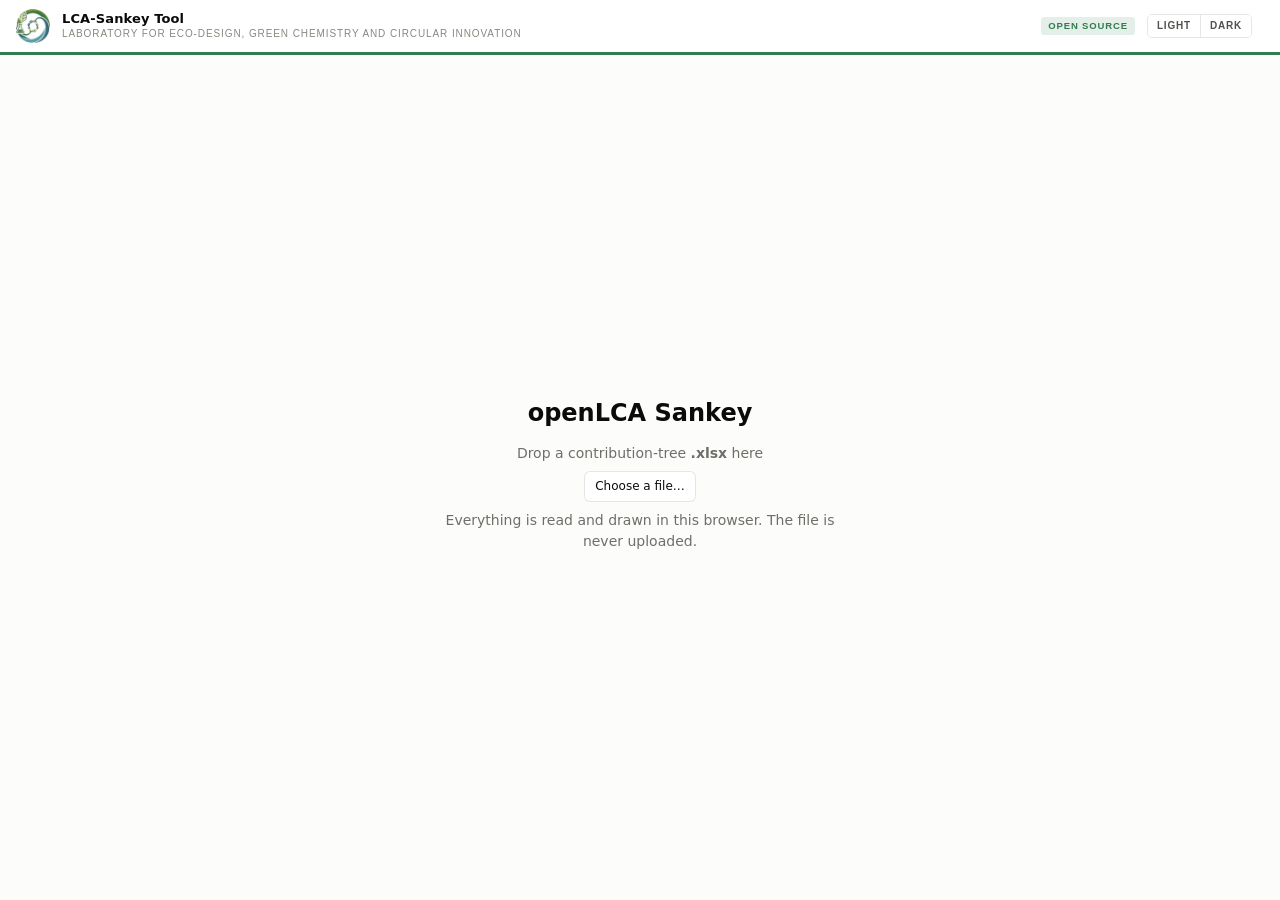
==== commit 8df7bcd0: "Improve dashboard UI and accessibility" ====
--- a/index.html
+++ b/index.html
@@ -1,9 +1,11 @@
 <!DOCTYPE html>
 <html lang="en">
 <head>
-<meta charset="utf-8">
-<meta name="viewport" content="width=device-width, initial-scale=1">
-<title>openLCA Sankey</title>
+<meta charset="utf-8">
+<meta name="viewport" content="width=device-width, initial-scale=1">
+<meta name="description" content="Interactive browser-based Sankey diagram viewer for openLCA contribution-tree exports.">
+<meta name="theme-color" content="#f9f9f7">
+<title>openLCA Sankey</title>
 <style>/* dashboard.css — shell and control panel for the Sankey dashboard.
    Colours are the data-viz chrome tokens; every value is declared under both
    the media query and the [data-theme] scope so the in-page toggle wins in
@@ -14,8 +16,9 @@
   --surface:      #fcfcfb;
   --plane:        #f9f9f7;
   --ink:          #0b0b0b;
-  --ink-2:        #52514e;
-  --ink-muted:    #898781;
+  --ink-2:        #52514e;
+  --ink-soft:     #6f6e69;
+  --ink-muted:    #898781;
   --rule:         #e1e0d9;
   --border:       rgba(11, 11, 11, 0.10);
   --field:        #ffffff;
@@ -24,7 +27,8 @@
   --brand:        #2f7d4f;
   --brand-soft:   rgba(47, 125, 79, 0.12);
   --header-bg:    #ffffff;
-  --warn:         #b45309;
+  --warn:         #b45309;
+  --negative:     #d03b3b;
   --shadow:       0 1px 2px rgba(11, 11, 11, 0.06), 0 8px 24px rgba(11, 11, 11, 0.06);
   --sans: system-ui, -apple-system, "Segoe UI", sans-serif;
   --brand-sans: Carlito, Calibri, system-ui, -apple-system, "Segoe UI", sans-serif;
@@ -37,8 +41,9 @@
     --surface:     #1a1a19;
     --plane:       #0d0d0d;
     --ink:         #ffffff;
-    --ink-2:       #c3c2b7;
-    --ink-muted:   #898781;
+    --ink-2:       #c3c2b7;
+    --ink-soft:    #aaa99f;
+    --ink-muted:   #898781;
     --rule:        #2c2c2a;
     --border:      rgba(255, 255, 255, 0.10);
     --field:       #232322;
@@ -47,7 +52,8 @@
     --brand:       #4e9e6a;
     --brand-soft:  rgba(78, 158, 106, 0.18);
     --header-bg:   #131312;
-    --warn:        #fab219;
+    --warn:        #fab219;
+    --negative:    #ff7676;
     --shadow:      0 1px 2px rgba(0, 0, 0, 0.4), 0 8px 24px rgba(0, 0, 0, 0.35);
   }
 }
@@ -57,8 +63,9 @@
   --surface:     #1a1a19;
   --plane:       #0d0d0d;
   --ink:         #ffffff;
-  --ink-2:       #c3c2b7;
-  --ink-muted:   #898781;
+  --ink-2:       #c3c2b7;
+  --ink-soft:    #aaa99f;
+  --ink-muted:   #898781;
   --rule:        #2c2c2a;
   --border:      rgba(255, 255, 255, 0.10);
   --field:       #232322;
@@ -67,11 +74,56 @@
   --brand:       #4e9e6a;
   --brand-soft:  rgba(78, 158, 106, 0.18);
   --header-bg:   #131312;
-  --warn:        #fab219;
+  --warn:        #fab219;
+  --negative:    #ff7676;
   --shadow:      0 1px 2px rgba(0, 0, 0, 0.4), 0 8px 24px rgba(0, 0, 0, 0.35);
 }
 
-* { box-sizing: border-box; }
+* { box-sizing: border-box; }
+
+.sr-only {
+  position: absolute;
+  width: 1px;
+  height: 1px;
+  padding: 0;
+  margin: -1px;
+  overflow: hidden;
+  clip: rect(0, 0, 0, 0);
+  white-space: nowrap;
+  border: 0;
+}
+
+.skip-link {
+  position: fixed;
+  top: 8px;
+  left: 8px;
+  z-index: 20;
+  padding: 7px 10px;
+  color: #fff;
+  background: var(--accent);
+  border-radius: 5px;
+  transform: translateY(-160%);
+  transition: transform 0.12s ease;
+}
+.skip-link:focus { transform: translateY(0); }
+
+.noscript {
+  padding: 12px 16px;
+  color: var(--ink);
+  background: var(--accent-soft);
+  border-bottom: 1px solid var(--rule);
+  text-align: center;
+}
+
+button:focus-visible,
+input:focus-visible,
+select:focus-visible,
+textarea:focus-visible,
+summary:focus-visible,
+a:focus-visible {
+  outline: 3px solid var(--accent);
+  outline-offset: 2px;
+}
 
 body {
   margin: 0;
@@ -174,8 +226,9 @@
   z-index: 2;
 }
 
-.panel-head h1 { font-size: 13px; font-weight: 600; margin: 0; letter-spacing: 0.01em; }
-.panel-head .meta { font-size: 11px; color: var(--ink-muted); margin-left: auto; }
+.panel-head h1, .panel-head h2 { font-size: 13px; font-weight: 600; margin: 0; letter-spacing: 0.01em; }
+.panel-head .meta { font-size: 11px; color: var(--ink-muted); margin-left: auto; }
+.panel-intro { padding: 10px 16px 4px; margin: 0; font-size: 12px; color: var(--ink-2); }
 
 details.group { border-bottom: 1px solid var(--rule); }
 
@@ -232,21 +285,21 @@
   border-radius: 5px;
 }
 
-input[type="color"] {
+input[type="color"] {
   flex: 0 0 30px;
   width: 30px; height: 24px;
   padding: 0;
   border: 1px solid var(--border);
   border-radius: 5px;
   background: var(--field);
-  cursor: pointer;
-}
+  cursor: pointer;
+}
 
 input[type="checkbox"] { accent-color: var(--accent); width: 15px; height: 15px; }
 
 /* segmented control — the mode switches read better as one than as a select */
 .seg { display: flex; width: 100%; border: 1px solid var(--border); border-radius: 6px; overflow: hidden; }
-.seg button {
+.seg button {
   flex: 1 1 0;
   font: inherit;
   font-size: 11px;
@@ -256,13 +309,14 @@
   background: var(--field);
   color: var(--ink-2);
   cursor: pointer;
-  white-space: nowrap;
+  white-space: normal;
+  min-height: 30px;
 }
 .seg button:last-child { border-right: 0; }
 .seg button:hover { background: var(--accent-soft); }
 .seg button[aria-pressed="true"] { background: var(--accent); color: #fff; font-weight: 600; }
 
-button.btn {
+button.btn {
   font: inherit;
   font-size: 12px;
   padding: 6px 10px;
@@ -270,8 +324,9 @@
   border: 1px solid var(--border);
   background: var(--field);
   color: var(--ink);
-  cursor: pointer;
-}
+  cursor: pointer;
+  min-height: 30px;
+}
 button.btn:hover { background: var(--accent-soft); border-color: var(--accent); }
 button.btn.primary { background: var(--accent); border-color: var(--accent); color: #fff; font-weight: 600; }
 button.btn.primary:hover { filter: brightness(1.08); }
@@ -322,7 +377,7 @@
 }
 body:not(.panel-hidden) #panel-toggle { display: none; }
 
-@media (max-width: 900px) {
+@media (max-width: 900px) {
   .app { flex-direction: column; }
   .panel {
     flex: 1 1 auto;
@@ -330,9 +385,21 @@
     max-height: 55vh;
     border-left: 0;
     border-top: 1px solid var(--rule);
-    position: static;
-  }
-}
+    position: static;
+  }
+  .stage { min-height: 52vh; }
+  .stage-bar { gap: 8px; padding: 8px 12px; }
+  .chart-scroll { padding: 4px; }
+}
+
+@media (max-width: 520px) {
+  .row:not(.stack) { align-items: flex-start; }
+  .row > label { flex-basis: 92px; }
+  .seg { flex-wrap: wrap; }
+  .seg button { flex: 1 1 30%; border-bottom: 1px solid var(--border); }
+  .seg button:nth-last-child(-n + 2) { border-bottom: 0; }
+  .btn-row > .btn { min-width: 112px; }
+}
 
 @media print {
   .panel, .stage-bar, #panel-toggle { display: none !important; }
@@ -451,7 +518,14 @@
 </head>
 <body>
 
-<button id="panel-toggle" class="btn" type="button">Controls</button>
+<a class="skip-link" href="#chart">Skip to diagram</a>
+<noscript>
+  <div class="noscript" role="alert">
+    This dashboard needs JavaScript enabled to render and edit the Sankey diagram.
+  </div>
+</noscript>
+
+<button id="panel-toggle" class="btn" type="button" aria-controls="panel" aria-expanded="true">Controls</button>
 
 <!-- LEGACI brand header — from the Claude Design mockup. The logo is inlined
      as a data URI so a generated file still needs nothing from the network. -->
@@ -484,8 +558,9 @@
   </div>
 </div>
 
-<div class="app">
-  <div class="stage">
+<main class="app" id="main-content">
+  <section class="stage" aria-labelledby="diagram-heading">
+    <h1 id="diagram-heading" class="sr-only">openLCA Sankey diagram</h1>
     <div class="stage-bar" id="source-bar" hidden>
       <span id="src-name"></span>
       <span class="sep">|</span>
@@ -498,7 +573,7 @@
       <span class="spacer"></span>
       <button class="btn" type="button" id="src-open">Open another file…</button>
     </div>
-    <div class="stage-bar">
+    <div class="stage-bar" role="status" aria-live="polite" aria-atomic="true">
       <span id="stat-flows"></span>
       <span class="sep">|</span>
       <span id="stat-nodes"></span>
@@ -506,8 +581,9 @@
       <span class="spacer"></span>
       <span id="stat-gap"></span>
     </div>
-    <div class="chart-scroll">
-      <div id="chart"></div>
+    <div class="chart-scroll">
+      <p id="chart-description" class="sr-only">Interactive Sankey diagram. Click a node to select it and edit its label, colour, or visibility in the controls panel.</p>
+      <div id="chart" role="img" aria-labelledby="diagram-heading" aria-describedby="chart-description"></div>
       <!-- shown only in numbered-label mode: the key that makes short numeric
            labels usable in a paper -->
       <section id="node-key" hidden>
@@ -518,13 +594,14 @@
         <ol id="key-list"></ol>
       </section>
     </div>
-  </div>
-
-  <aside class="panel" id="panel">
-    <div class="panel-head">
-      <h1>Diagram controls</h1>
-      <span class="meta" id="meta-source"></span>
-    </div>
+  </section>
+
+  <aside class="panel" id="panel" aria-labelledby="controls-heading">
+    <div class="panel-head">
+      <h2 id="controls-heading">Diagram controls</h2>
+      <span class="meta" id="meta-source"></span>
+    </div>
+    <p class="panel-intro">Tune the data, labels, colours, and layout. Changes are saved in this browser.</p>
 
     <!-- ── DATA ──────────────────────────────────────────────────────── -->
     <details class="group" open>
@@ -539,8 +616,8 @@
         </div>
         <p class="hint" id="levels-hint"></p>
 
-        <div class="row stack">
-          <label>Small flows</label>
+        <div class="row stack" role="group" aria-labelledby="small-flows-label">
+          <label id="small-flows-label">Small flows</label>
           <div class="seg" id="c-small">
             <button type="button" data-value="all">Show all</button>
             <button type="button" data-value="pool">Pool into "other"</button>
@@ -567,8 +644,8 @@
         <p class="hint">Keeps only the largest contributors, the way openLCA's
           own Sankey does. 0 keeps everything.</p>
 
-        <div class="row stack">
-          <label>Root balance</label>
+        <div class="row stack" role="group" aria-labelledby="root-balance-label">
+          <label id="root-balance-label">Root balance</label>
           <div class="seg" id="c-balance">
             <button type="button" data-value="off">Unbalanced</button>
             <button type="button" data-value="on">Add "direct + unresolved"</button>
@@ -661,8 +738,8 @@
     <details class="group">
       <summary>Labels</summary>
       <div class="group-body">
-        <div class="row stack">
-          <label>Show</label>
+        <div class="row stack" role="group" aria-labelledby="label-mode-label">
+          <label id="label-mode-label">Show</label>
           <div class="seg" id="c-labelmode">
             <button type="button" data-value="name">Name</button>
             <button type="button" data-value="both">Name+%</button>
@@ -919,7 +996,7 @@
         <p class="empty-note" id="inspector-empty">
           Click a node on the diagram to edit it.
         </p>
-        <div id="inspector" hidden>
+        <div id="inspector" role="region" aria-live="polite" aria-label="Selected node editor" hidden>
           <div class="inspector-name" id="i-full"></div>
           <div class="inspector-stat" id="i-stat"></div>
           <div class="row stack">
@@ -976,7 +1053,7 @@
         <p class="hint">The preset switches to the print palette on a white
           ground with black text, and numbers the nodes with a key below the
           diagram.</p>
-        <p class="hint" id="save-note">Changes are remembered in this browser.</p>
+        <p class="hint" id="save-note" role="status" aria-live="polite">Changes are remembered in this browser.</p>
         <input type="file" id="c-loadfile" accept="application/json" hidden>
       </div>
     </details>
@@ -985,7 +1062,7 @@
       <button class="btn" type="button" id="c-hidepanel">Hide panel</button>
     </div>
   </aside>
-</div>
+</main>
 
 <!-- filled only when the page is opened with ?dumpFlows=1, so a headless
      browser can hand the JS pipeline's output to tools/verify_flows.py -->
@@ -2202,9 +2279,10 @@
     paintBrandTheme();
   }
 
-  function wireBrandHeader() {
-    var source = $('brand-source');
-    if (source) source.textContent = META.source || '';
+  function wireBrandHeader() {
+    var source = $('brand-source');
+    if (source) source.textContent = META.source || '';
+    if (META.title) document.title = META.title + ' - openLCA Sankey';
 
     // the builders leave src empty when the mark is missing from gui_assets
     var logo = $('brand-logo');
@@ -2826,14 +2904,16 @@
     wireBrandHeader();
 
     // panel visibility
-    $('c-hidepanel').addEventListener('click', function () {
-      document.body.classList.add('panel-hidden');
-      setTimeout(function () { Plotly.Plots.resize(gd); }, 50);
-    });
-    $('panel-toggle').addEventListener('click', function () {
-      document.body.classList.remove('panel-hidden');
-      setTimeout(function () { Plotly.Plots.resize(gd); }, 50);
-    });
+    $('c-hidepanel').addEventListener('click', function () {
+      document.body.classList.add('panel-hidden');
+      $('panel-toggle').setAttribute('aria-expanded', 'false');
+      setTimeout(function () { Plotly.Plots.resize(gd); }, 50);
+    });
+    $('panel-toggle').addEventListener('click', function () {
+      document.body.classList.remove('panel-hidden');
+      this.setAttribute('aria-expanded', 'true');
+      setTimeout(function () { Plotly.Plots.resize(gd); }, 50);
+    });
   }
 
   /* Push the whole state back into the DOM — used after Reset and after
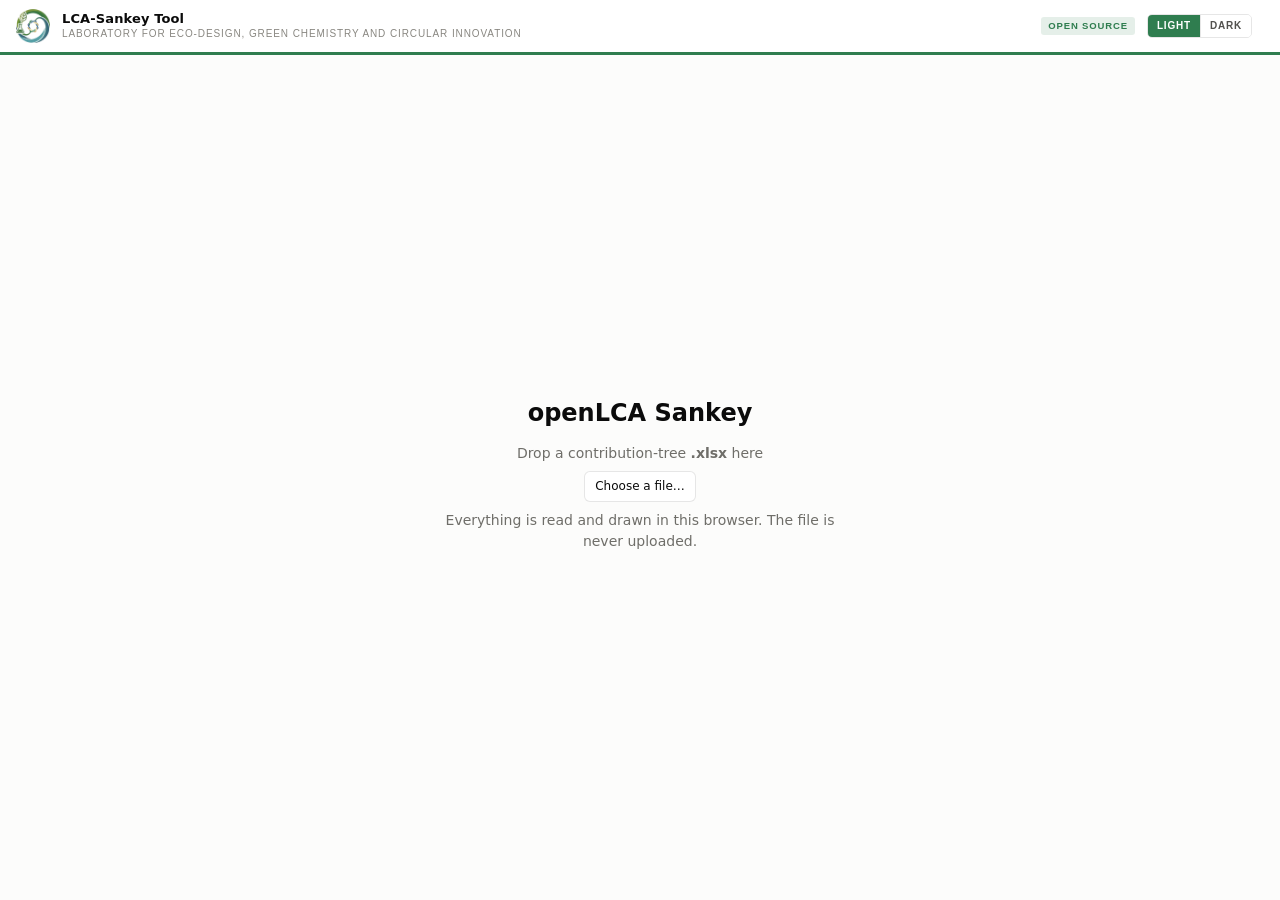
==== commit a7a20dfe: "Fix light and dark mode controls" ====
--- a/index.html
+++ b/index.html
@@ -1428,7 +1428,7 @@
       labelAngle: 0,             // degrees, clockwise; 0 = horizontal
       decimals: 1,
       // colours
-      theme: 'auto',
+      theme: global.__lcaTheme || 'auto',
       palette: 'legaci',
       depthColors: null,         // null = take from the palette preset
       linkMode: 'depth',
@@ -2266,8 +2266,9 @@
     dark.setAttribute('aria-pressed', mode === 'dark' ? 'true' : 'false');
   }
 
-  function afterThemeChange() {
-    document.documentElement.setAttribute(
+  function afterThemeChange() {
+    global.__lcaTheme = state.theme;
+    document.documentElement.setAttribute(
       'data-theme', state.theme === 'auto' ? '' : state.theme);
     state.depthColors = null;
     state.labelColor = null;
@@ -3624,7 +3625,43 @@
     showDrop(true);
   }
 
-  function clearError() { $('drop-error').hidden = true; }
+  function clearError() { $('drop-error').hidden = true; }
+
+  /* Keep the branded theme buttons useful before a workbook is opened.  The
+     dashboard controller takes over the same controls after start(), but the
+     drop screen must not leave them decorative. */
+  function paintBrandTheme() {
+    var light = $('brand-light'), dark = $('brand-dark');
+    if (!light || !dark) return;
+    var mode = global.__lcaTheme || 'auto';
+    var active = mode === 'auto' && window.matchMedia
+      ? (window.matchMedia('(prefers-color-scheme: dark)').matches ? 'dark' : 'light')
+      : mode;
+    light.setAttribute('aria-pressed', active === 'light' ? 'true' : 'false');
+    dark.setAttribute('aria-pressed', active === 'dark' ? 'true' : 'false');
+  }
+
+  function setBrandTheme(mode) {
+    global.__lcaTheme = mode;
+    document.documentElement.setAttribute('data-theme', mode === 'auto' ? '' : mode);
+    paintBrandTheme();
+  }
+
+  function wireBrandTheme() {
+    var light = $('brand-light'), dark = $('brand-dark');
+    if (!light || !dark) return;
+    light.addEventListener('click', function () { setBrandTheme('light'); });
+    dark.addEventListener('click', function () { setBrandTheme('dark'); });
+    paintBrandTheme();
+    if (window.matchMedia) {
+      var mq = window.matchMedia('(prefers-color-scheme: dark)');
+      var onScheme = function () {
+        if ((global.__lcaTheme || 'auto') === 'auto') paintBrandTheme();
+      };
+      if (mq.addEventListener) mq.addEventListener('change', onScheme);
+      else if (mq.addListener) mq.addListener('change', onScheme);
+    }
+  }
 
   /* Rebuild the control panel from its original markup before each start.
      wire() attaches listeners to every control, and a second file would
@@ -3733,8 +3770,9 @@
   }
 
   /* ── wiring ───────────────────────────────────────────────────────────── */
-  function wire() {
-    var picker = $('drop-file');
+  function wire() {
+    wireBrandTheme();
+    var picker = $('drop-file');
     $('drop-pick').addEventListener('click', function () { picker.click(); });
     $('src-open').addEventListener('click', function () { picker.click(); });
     picker.addEventListener('change', function () {
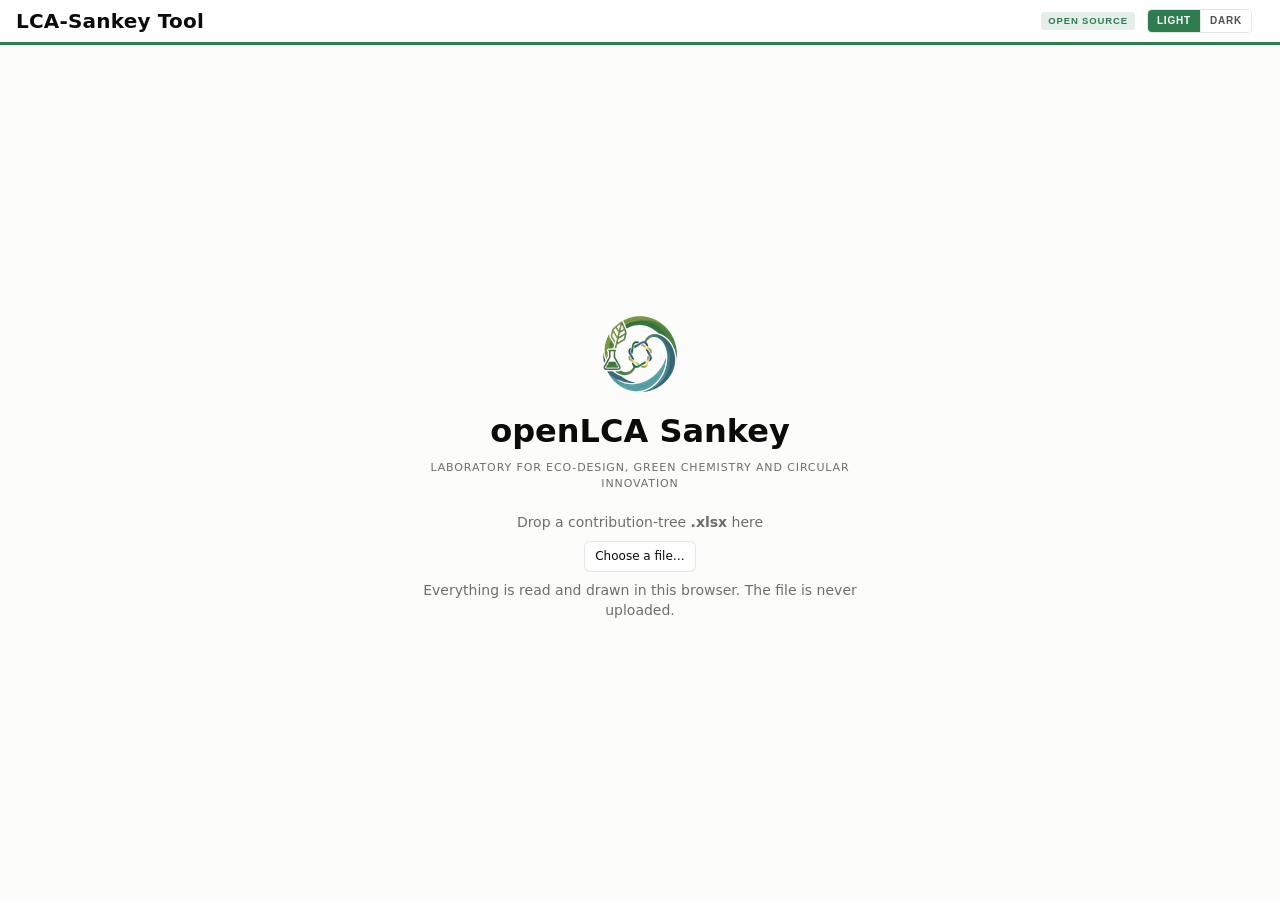
==== commit 177368b2: "Improve loader flow and error recovery" ====
--- a/index.html
+++ b/index.html
@@ -421,20 +421,29 @@
   text-align: center;
 }
 #drop[hidden] { display: none; }
-#drop-inner { max-width: 30rem; padding: 2rem; }
-#drop-inner h1 { margin: 0 0 .75rem; font-size: 1.5rem; }
-#drop-inner p { margin: .5rem 0; color: var(--ink-soft); }
+#drop-inner { max-width: 34rem; padding: 2rem; }
+#brand-header #brand-logo { display: none; }
+#drop #brand-logo { display: block; width: 76px; height: 76px; object-fit: contain; margin: 0 auto 1rem; }
+#drop-inner h1 { margin: 0 0 .35rem; font-size: 2rem; }
+#drop-inner .drop-lab { margin: 0 0 1.25rem; font-size: 11px; letter-spacing: .08em; text-transform: uppercase; }
+#drop-inner p { margin: .5rem 0; color: var(--ink-soft); }
 #drop-error {
   margin-top: 1rem;
   padding: .6rem .8rem;
   border: 1px solid var(--negative, #d03b3b);
   border-radius: 6px;
   color: var(--negative, #d03b3b);
-  text-align: left;
-  white-space: pre-wrap;
-}
-#drop-error[hidden] { display: none; }
-body.dragging #drop-inner { outline: 2px dashed var(--accent, #2a78d6); outline-offset: 1rem; }
+  text-align: left;
+}
+#drop-error strong { display: block; color: var(--ink); }
+#drop-error p { margin: .35rem 0 .65rem; white-space: pre-wrap; }
+.error-actions { display: flex; gap: 6px; flex-wrap: wrap; }
+.error-actions .btn { flex: 1 1 auto; }
+#drop-error button { min-height: 30px; }
+#drop-error[hidden] { display: none; }
+body.dragging #drop-inner { outline: 2px dashed var(--accent, #2a78d6); outline-offset: 1rem; }
+
+#source-bar #src-exit { margin-left: 4px; }
 
 #source-bar { gap: .5rem; flex-wrap: wrap; }
 #source-bar[hidden] { display: none; }
@@ -467,18 +476,11 @@
   flex: 0 0 auto;
 }
 #brand-header[hidden] { display: none; }
-#brand-logo { width: 34px; height: 34px; object-fit: contain; flex: 0 0 auto; }
-#brand-titles { display: flex; flex-direction: column; gap: 1px; min-width: 0; }
-#brand-name {
-  font: 700 13px/1.15 var(--brand-sans);
+#brand-titles { display: flex; flex-direction: column; gap: 1px; min-width: 0; }
+#brand-name {
+  font: 700 20px/1.15 var(--brand-sans);
   letter-spacing: .01em;
   color: var(--ink);
-}
-#brand-lab {
-  font: 400 10px/1.2 var(--brand-mono-label);
-  letter-spacing: .09em;
-  text-transform: uppercase;
-  color: var(--ink-muted);
 }
 #brand-spacer { flex: 1 1 auto; }
 #brand-tag {
@@ -510,9 +512,11 @@
 #brand-theme button[aria-pressed="true"] { background: var(--accent); color: #fff; }
 #brand-source { font-size: 11px; color: var(--ink-muted); }
 
-@media (max-width: 720px) {
-  #brand-lab, #brand-source { display: none; }
-}
+@media (max-width: 720px) {
+  #brand-source { display: none; }
+  #brand-name { font-size: 18px; }
+  #drop #brand-logo { width: 64px; height: 64px; }
+}
 </style>
 <script src="https://cdn.plot.ly/plotly-3.0.1.min.js" charset="utf-8"></script>
 </head>
@@ -533,7 +537,7 @@
   <img id="brand-logo" src="[data-uri]" alt="LEGACI">
   <div id="brand-titles">
     <div id="brand-name">LCA-Sankey Tool</div>
-    <div id="brand-lab">Laboratory for Eco-design, Green Chemistry and Circular Innovation</div>
+
   </div>
   <div id="brand-spacer"></div>
   <span id="brand-tag">Open source</span>
@@ -547,14 +551,22 @@
 <!-- The drop-in build turns these on; a per-workbook build leaves them hidden
      and the markup costs it nothing. -->
 <div id="drop" hidden>
-  <div id="drop-inner">
-    <h1>openLCA Sankey</h1>
-    <p>Drop a contribution-tree <b>.xlsx</b> here</p>
+  <div id="drop-inner">
+    <h1>openLCA Sankey</h1>
+    <p class="drop-lab">Laboratory for Eco-design, Green Chemistry and Circular Innovation</p>
+    <p>Drop a contribution-tree <b>.xlsx</b> here</p>
     <p><button class="btn" type="button" id="drop-pick">Choose a file…</button></p>
     <input type="file" id="drop-file" accept=".xlsx" hidden>
     <p id="drop-note">Everything is read and drawn in this browser. The file is
       never uploaded.</p>
-    <p id="drop-error" hidden></p>
+    <div id="drop-error" role="alert" aria-live="assertive" hidden>
+      <strong>Could not open that workbook.</strong>
+      <p id="drop-error-message"></p>
+      <div class="error-actions">
+        <button class="btn primary" type="button" id="drop-retry">Choose another file</button>
+        <button class="btn" type="button" id="drop-dismiss">Dismiss</button>
+      </div>
+    </div>
   </div>
 </div>
 
@@ -571,7 +583,8 @@
       <label for="src-payloadmin">Drop below %</label>
       <input type="number" id="src-payloadmin" min="0" max="100" step="0.1" value="0">
       <span class="spacer"></span>
-      <button class="btn" type="button" id="src-open">Open another file…</button>
+      <button class="btn" type="button" id="src-open">Open another file…</button>
+      <button class="btn" type="button" id="src-exit">Exit to file loader</button>
     </div>
     <div class="stage-bar" role="status" aria-live="polite" aria-atomic="true">
       <span id="stat-flows"></span>
@@ -3618,14 +3631,38 @@
     if (app) app.hidden = show;
   }
 
-  function fail(message) {
-    var box = $('drop-error');
-    box.hidden = false;
-    box.textContent = message;
-    showDrop(true);
-  }
-
-  function clearError() { $('drop-error').hidden = true; }
+  function errorText(err) {
+    var text = String(err && err.message ? err.message : err || 'Unknown error');
+    return text.length > 320 ? text.slice(0, 317) + '…' : text;
+  }
+
+  function fail(message) {
+    var box = $('drop-error');
+    var detail = $('drop-error-message');
+    box.hidden = false;
+    if (detail) detail.textContent = message;
+    else box.textContent = message;
+    showDrop(true);
+  }
+
+  function clearError() {
+    $('drop-error').hidden = true;
+    var detail = $('drop-error-message');
+    if (detail) detail.textContent = '';
+  }
+
+  function exitToLoader() {
+    try { if (global.Plotly) Plotly.purge($('chart')); } catch (err) { /* best effort */ }
+    $('chart').innerHTML = '';
+    $('drop-file').value = '';
+    $('src-sheet').innerHTML = '';
+    state.sheets = [];
+    state.sheetIndex = 0;
+    state.source = '';
+    $('drop-note').textContent = 'Everything is read and drawn in this browser. The file is never uploaded.';
+    clearError();
+    showDrop(true);
+  }
 
   /* Keep the branded theme buttons useful before a workbook is opened.  The
      dashboard controller takes over the same controls after start(), but the
@@ -3662,8 +3699,15 @@
       else if (mq.addListener) mq.addListener('change', onScheme);
     }
   }
-
-  /* Rebuild the control panel from its original markup before each start.
+
+  function placeBrandMark() {
+    var logo = $('brand-logo'), drop = $('drop-inner');
+    if (logo && drop && logo.parentNode !== drop) {
+      drop.insertBefore(logo, drop.firstChild);
+    }
+  }
+
+  /* Rebuild the control panel from its original markup before each start.
      wire() attaches listeners to every control, and a second file would
      otherwise bind them twice over — dropping the nodes drops the listeners
      with them, which is cheaper and more reliable than unbinding by hand. */
@@ -3706,7 +3750,11 @@
 
     // the payload cap is also the ceiling for the Levels slider
     $('src-maxdepth').value = maxDepth;
-    restart(built.payload);
+    try {
+      restart(built.payload);
+    } catch (err) {
+      return fail('The workbook was read, but the dashboard could not render it.\n\n' + errorText(err));
+    }
 
     var s = built.stats;
     var note = [s.links + ' links', s.nodes + ' processes',
@@ -3765,16 +3813,23 @@
         message += '  (An .xls saved by an old Excel is a different format — ' +
                    're-save it as .xlsx.)';
       }
-      fail('Could not read ' + file.name + ': ' + message);
+      fail('Could not read ' + file.name + ': ' + errorText(message));
     });
   }
 
   /* ── wiring ───────────────────────────────────────────────────────────── */
   function wire() {
+    placeBrandMark();
     wireBrandTheme();
     var picker = $('drop-file');
-    $('drop-pick').addEventListener('click', function () { picker.click(); });
-    $('src-open').addEventListener('click', function () { picker.click(); });
+    $('drop-pick').addEventListener('click', function () { picker.click(); });
+    $('drop-retry').addEventListener('click', function () {
+      clearError();
+      picker.click();
+    });
+    $('drop-dismiss').addEventListener('click', clearError);
+    $('src-open').addEventListener('click', function () { picker.click(); });
+    $('src-exit').addEventListener('click', exitToLoader);
     picker.addEventListener('change', function () {
       readFile(this.files && this.files[0]);
       this.value = '';                 // so the same file can be re-opened
@@ -3806,13 +3861,22 @@
     });
     // max depth and the payload floor are build-time flags in the script; here
     // the workbook is still in memory, so they can just re-parse
-    ['src-maxdepth', 'src-payloadmin'].forEach(function (id) {
+    ['src-maxdepth', 'src-payloadmin'].forEach(function (id) {
       $(id).addEventListener('change', function () {
         if (state.sheets.length) buildFrom(state.sheetIndex);
       });
-    });
-
-    showDrop(true);
+    });
+
+    window.addEventListener('error', function (ev) {
+      if (ev.error) {
+        fail('The dashboard encountered an unexpected error. You can choose the workbook again.\n\n' + errorText(ev.error));
+      }
+    });
+    window.addEventListener('unhandledrejection', function (ev) {
+      fail('The dashboard could not finish loading. You can choose the workbook again.\n\n' + errorText(ev.reason));
+    });
+
+    showDrop(true);
   }
 
   if (document.readyState === 'loading') {
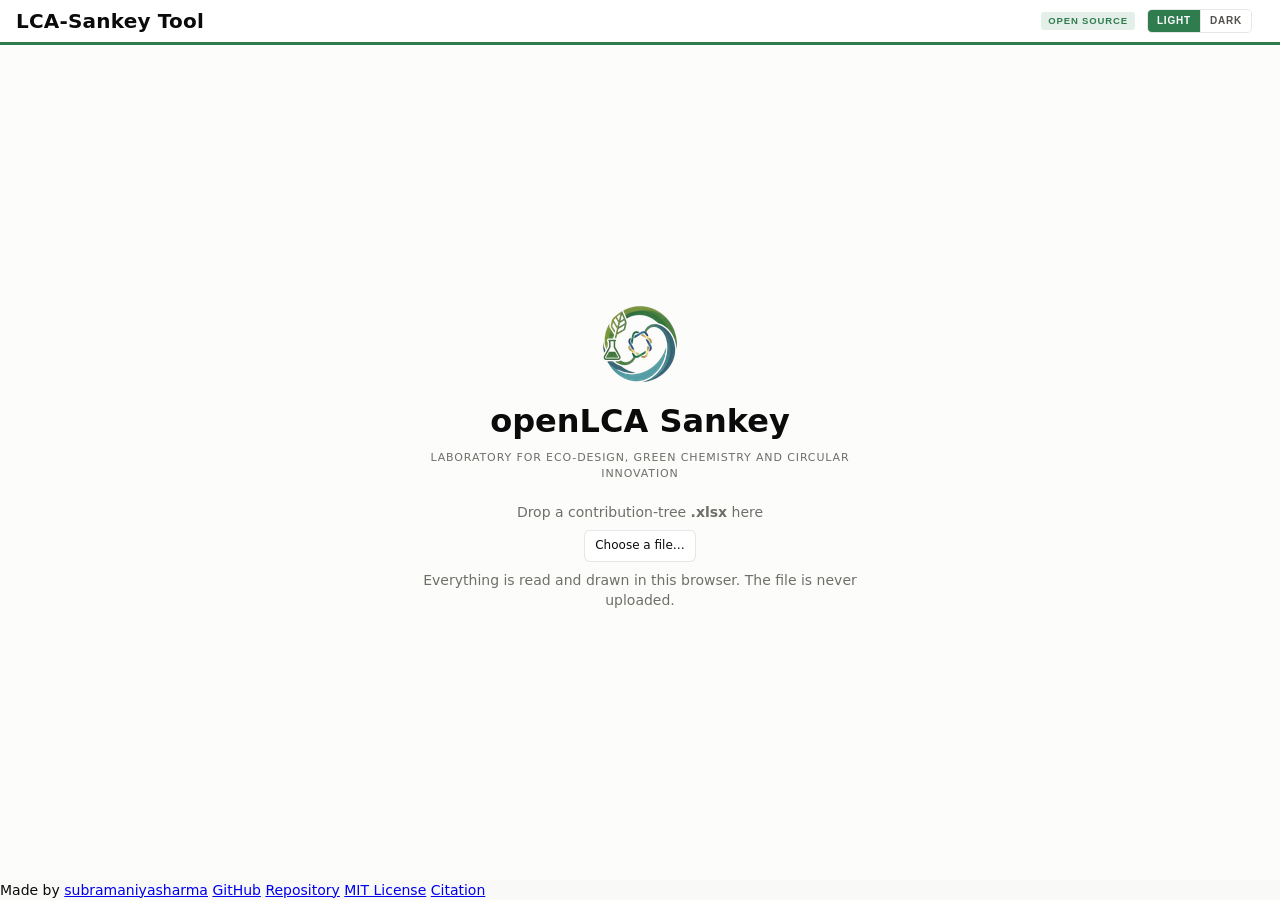
==== commit c2858ea6: "Add MIT license, citation metadata, and project links" ====
--- a/index.html
+++ b/index.html
@@ -1076,8 +1076,16 @@
     </div>
   </aside>
 </main>
-
-<!-- filled only when the page is opened with ?dumpFlows=1, so a headless
+
+<footer id="site-credit" aria-label="Project links">
+  <span>Made by <a href="https://www.linkedin.com/in/subramaniyasharma-sivaraman-1246827a/" target="_blank" rel="noopener noreferrer">subramaniyasharma</a></span>
+  <a href="https://github.com/subramaniyasharma" target="_blank" rel="noopener noreferrer">GitHub</a>
+  <a href="https://github.com/subramaniyasharma/openlca-sankey" target="_blank" rel="noopener noreferrer">Repository</a>
+  <a href="https://github.com/subramaniyasharma/openlca-sankey/blob/main/LICENSE" target="_blank" rel="noopener noreferrer">MIT License</a>
+  <a href="https://citation-file-format.github.io/" target="_blank" rel="noopener noreferrer">Citation</a>
+</footer>
+
+<!-- filled only when the page is opened with ?dumpFlows=1, so a headless
      browser can hand the JS pipeline's output to tools/verify_flows.py -->
 <pre id="flow-dump" hidden></pre>
 
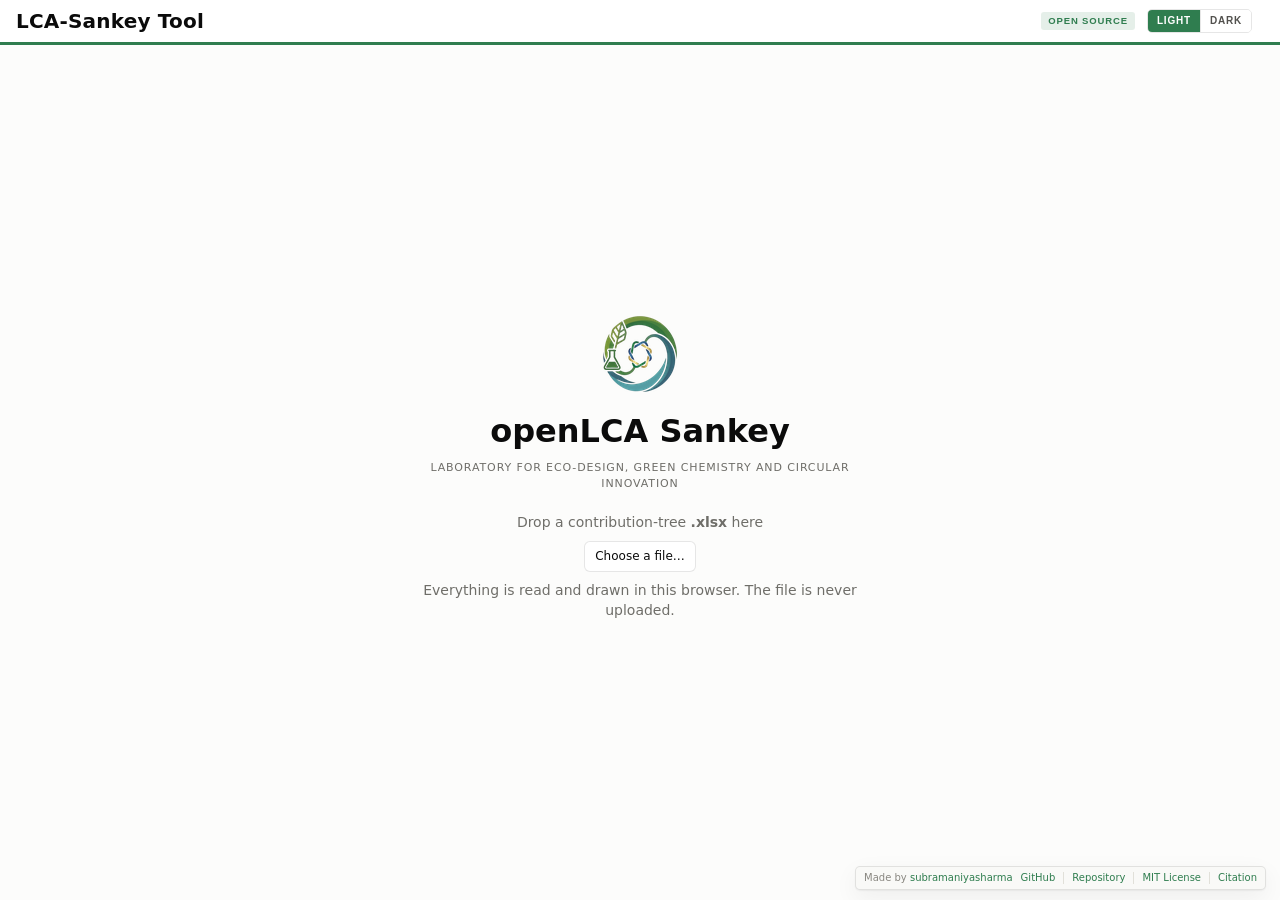
==== commit 828cdee9: "Generate index.html from source instead of maintaining it by hand index.html was edited by hand alon" ====
--- a/index.html
+++ b/index.html
@@ -1,84 +1,84 @@
-<!DOCTYPE html>
-<html lang="en">
-<head>
+<!DOCTYPE html>
+<html lang="en">
+<head>
 <meta charset="utf-8">
 <meta name="viewport" content="width=device-width, initial-scale=1">
 <meta name="description" content="Interactive browser-based Sankey diagram viewer for openLCA contribution-tree exports.">
 <meta name="theme-color" content="#f9f9f7">
 <title>openLCA Sankey</title>
-<style>/* dashboard.css — shell and control panel for the Sankey dashboard.
-   Colours are the data-viz chrome tokens; every value is declared under both
-   the media query and the [data-theme] scope so the in-page toggle wins in
-   both directions. */
-
-:root {
-  color-scheme: light;
-  --surface:      #fcfcfb;
-  --plane:        #f9f9f7;
-  --ink:          #0b0b0b;
+<style>/* dashboard.css — shell and control panel for the Sankey dashboard.
+   Colours are the data-viz chrome tokens; every value is declared under both
+   the media query and the [data-theme] scope so the in-page toggle wins in
+   both directions. */
+
+:root {
+  color-scheme: light;
+  --surface:      #fcfcfb;
+  --plane:        #f9f9f7;
+  --ink:          #0b0b0b;
   --ink-2:        #52514e;
   --ink-soft:     #6f6e69;
   --ink-muted:    #898781;
-  --rule:         #e1e0d9;
-  --border:       rgba(11, 11, 11, 0.10);
-  --field:        #ffffff;
-  --accent:       #2f7d4f;
-  --accent-soft:  rgba(47, 125, 79, 0.12);
-  --brand:        #2f7d4f;
-  --brand-soft:   rgba(47, 125, 79, 0.12);
-  --header-bg:    #ffffff;
+  --rule:         #e1e0d9;
+  --border:       rgba(11, 11, 11, 0.10);
+  --field:        #ffffff;
+  --accent:       #2f7d4f;
+  --accent-soft:  rgba(47, 125, 79, 0.12);
+  --brand:        #2f7d4f;
+  --brand-soft:   rgba(47, 125, 79, 0.12);
+  --header-bg:    #ffffff;
   --warn:         #b45309;
   --negative:     #d03b3b;
-  --shadow:       0 1px 2px rgba(11, 11, 11, 0.06), 0 8px 24px rgba(11, 11, 11, 0.06);
-  --sans: system-ui, -apple-system, "Segoe UI", sans-serif;
-  --brand-sans: Carlito, Calibri, system-ui, -apple-system, "Segoe UI", sans-serif;
-  --brand-mono-label: Arimo, Arial, Helvetica, sans-serif;
-}
-
-@media (prefers-color-scheme: dark) {
-  :root:where(:not([data-theme="light"])) {
-    color-scheme: dark;
-    --surface:     #1a1a19;
-    --plane:       #0d0d0d;
-    --ink:         #ffffff;
+  --shadow:       0 1px 2px rgba(11, 11, 11, 0.06), 0 8px 24px rgba(11, 11, 11, 0.06);
+  --sans: system-ui, -apple-system, "Segoe UI", sans-serif;
+  --brand-sans: Carlito, Calibri, system-ui, -apple-system, "Segoe UI", sans-serif;
+  --brand-mono-label: Arimo, Arial, Helvetica, sans-serif;
+}
+
+@media (prefers-color-scheme: dark) {
+  :root:where(:not([data-theme="light"])) {
+    color-scheme: dark;
+    --surface:     #1a1a19;
+    --plane:       #0d0d0d;
+    --ink:         #ffffff;
     --ink-2:       #c3c2b7;
     --ink-soft:    #aaa99f;
     --ink-muted:   #898781;
-    --rule:        #2c2c2a;
-    --border:      rgba(255, 255, 255, 0.10);
-    --field:       #232322;
-    --accent:      #4e9e6a;
-    --accent-soft: rgba(78, 158, 106, 0.18);
-    --brand:       #4e9e6a;
-    --brand-soft:  rgba(78, 158, 106, 0.18);
-    --header-bg:   #131312;
+    --rule:        #2c2c2a;
+    --border:      rgba(255, 255, 255, 0.10);
+    --field:       #232322;
+    --accent:      #4e9e6a;
+    --accent-soft: rgba(78, 158, 106, 0.18);
+    --brand:       #4e9e6a;
+    --brand-soft:  rgba(78, 158, 106, 0.18);
+    --header-bg:   #131312;
     --warn:        #fab219;
     --negative:    #ff7676;
-    --shadow:      0 1px 2px rgba(0, 0, 0, 0.4), 0 8px 24px rgba(0, 0, 0, 0.35);
-  }
-}
-
-:root[data-theme="dark"] {
-  color-scheme: dark;
-  --surface:     #1a1a19;
-  --plane:       #0d0d0d;
-  --ink:         #ffffff;
+    --shadow:      0 1px 2px rgba(0, 0, 0, 0.4), 0 8px 24px rgba(0, 0, 0, 0.35);
+  }
+}
+
+:root[data-theme="dark"] {
+  color-scheme: dark;
+  --surface:     #1a1a19;
+  --plane:       #0d0d0d;
+  --ink:         #ffffff;
   --ink-2:       #c3c2b7;
   --ink-soft:    #aaa99f;
   --ink-muted:   #898781;
-  --rule:        #2c2c2a;
-  --border:      rgba(255, 255, 255, 0.10);
-  --field:       #232322;
-  --accent:      #4e9e6a;
-  --accent-soft: rgba(78, 158, 106, 0.18);
-  --brand:       #4e9e6a;
-  --brand-soft:  rgba(78, 158, 106, 0.18);
-  --header-bg:   #131312;
+  --rule:        #2c2c2a;
+  --border:      rgba(255, 255, 255, 0.10);
+  --field:       #232322;
+  --accent:      #4e9e6a;
+  --accent-soft: rgba(78, 158, 106, 0.18);
+  --brand:       #4e9e6a;
+  --brand-soft:  rgba(78, 158, 106, 0.18);
+  --header-bg:   #131312;
   --warn:        #fab219;
   --negative:    #ff7676;
-  --shadow:      0 1px 2px rgba(0, 0, 0, 0.4), 0 8px 24px rgba(0, 0, 0, 0.35);
-}
-
+  --shadow:      0 1px 2px rgba(0, 0, 0, 0.4), 0 8px 24px rgba(0, 0, 0, 0.35);
+}
+
 * { box-sizing: border-box; }
 
 .sr-only {
@@ -124,267 +124,267 @@
   outline: 3px solid var(--accent);
   outline-offset: 2px;
 }
-
-body {
-  margin: 0;
-  /* column so the brand header can sit above the app without pushing the
-     stage past the viewport and adding a scrollbar */
-  display: flex;
-  flex-direction: column;
-  min-height: 100vh;
-  font: 400 14px/1.45 var(--sans);
-  color: var(--ink);
-  background: var(--plane);
-  -webkit-font-smoothing: antialiased;
-}
-
-/* ── shell ──────────────────────────────────────────────────────────────── */
-.app { display: flex; flex: 1 1 auto; min-height: 0; align-items: stretch; }
-/* the class rule outranks the UA's [hidden] { display: none }, so the drop
-   screen could not actually get the stage out of its way without this */
-.app[hidden] { display: none; }
-
-.stage {
-  flex: 1 1 auto;
-  min-width: 0;
-  display: flex;
-  flex-direction: column;
-  background: var(--surface);
-}
-
-.stage-bar {
-  display: flex;
-  align-items: center;
-  gap: 12px;
-  padding: 10px 16px;
-  border-bottom: 1px solid var(--rule);
-  font-size: 12px;
-  color: var(--ink-2);
-  flex-wrap: wrap;
-}
-
-.stage-bar strong { color: var(--ink); font-weight: 600; }
-.stage-bar .sep { color: var(--rule); }
-.stage-bar .warn { color: var(--warn); font-weight: 600; }
-.stage-bar .spacer { flex: 1 1 auto; }
-
-.chart-scroll { flex: 1 1 auto; overflow: auto; padding: 8px; }
-#chart { min-height: 480px; }
-
-/* numbered-label key */
-#node-key[hidden] { display: none; }
-#node-key {
-  margin: 4px 12px 28px;
-  padding-top: 14px;
-  border-top: 1px solid var(--rule);
-}
-.key-head { display: flex; align-items: center; gap: 12px; margin-bottom: 8px; }
-.key-head h2 {
-  font-size: 12px;
-  font-weight: 600;
-  letter-spacing: 0.03em;
-  text-transform: uppercase;
-  color: var(--ink-2);
-  margin: 0;
-}
-#key-list {
-  margin: 0;
-  padding-left: 28px;
-  columns: 2;
-  column-gap: 32px;
-  font-size: 12px;
-  color: var(--ink-2);
-}
-#key-list li { margin: 0 0 3px; break-inside: avoid; }
-#key-list li b { color: var(--ink); font-weight: 500; }
-#key-list li .pct { color: var(--ink-muted); font-variant-numeric: tabular-nums; }
-@media (max-width: 1100px) { #key-list { columns: 1; } }
-
-/* ── panel ──────────────────────────────────────────────────────────────── */
-.panel {
-  flex: 0 0 340px;
-  width: 340px;
-  border-left: 1px solid var(--rule);
-  background: var(--plane);
-  max-height: 100vh;
-  overflow-y: auto;
-  position: sticky;
-  top: 0;
-}
-
-body.panel-hidden .panel { display: none; }
-
-.panel-head {
-  display: flex;
-  align-items: baseline;
-  gap: 8px;
-  padding: 14px 16px 10px;
-  border-bottom: 1px solid var(--rule);
-  position: sticky;
-  top: 0;
-  background: var(--plane);
-  z-index: 2;
-}
-
+
+body {
+  margin: 0;
+  /* column so the brand header can sit above the app without pushing the
+     stage past the viewport and adding a scrollbar */
+  display: flex;
+  flex-direction: column;
+  min-height: 100vh;
+  font: 400 14px/1.45 var(--sans);
+  color: var(--ink);
+  background: var(--plane);
+  -webkit-font-smoothing: antialiased;
+}
+
+/* ── shell ──────────────────────────────────────────────────────────────── */
+.app { display: flex; flex: 1 1 auto; min-height: 0; align-items: stretch; }
+/* the class rule outranks the UA's [hidden] { display: none }, so the drop
+   screen could not actually get the stage out of its way without this */
+.app[hidden] { display: none; }
+
+.stage {
+  flex: 1 1 auto;
+  min-width: 0;
+  display: flex;
+  flex-direction: column;
+  background: var(--surface);
+}
+
+.stage-bar {
+  display: flex;
+  align-items: center;
+  gap: 12px;
+  padding: 10px 16px;
+  border-bottom: 1px solid var(--rule);
+  font-size: 12px;
+  color: var(--ink-2);
+  flex-wrap: wrap;
+}
+
+.stage-bar strong { color: var(--ink); font-weight: 600; }
+.stage-bar .sep { color: var(--rule); }
+.stage-bar .warn { color: var(--warn); font-weight: 600; }
+.stage-bar .spacer { flex: 1 1 auto; }
+
+.chart-scroll { flex: 1 1 auto; overflow: auto; padding: 8px; }
+#chart { min-height: 480px; }
+
+/* numbered-label key */
+#node-key[hidden] { display: none; }
+#node-key {
+  margin: 4px 12px 28px;
+  padding-top: 14px;
+  border-top: 1px solid var(--rule);
+}
+.key-head { display: flex; align-items: center; gap: 12px; margin-bottom: 8px; }
+.key-head h2 {
+  font-size: 12px;
+  font-weight: 600;
+  letter-spacing: 0.03em;
+  text-transform: uppercase;
+  color: var(--ink-2);
+  margin: 0;
+}
+#key-list {
+  margin: 0;
+  padding-left: 28px;
+  columns: 2;
+  column-gap: 32px;
+  font-size: 12px;
+  color: var(--ink-2);
+}
+#key-list li { margin: 0 0 3px; break-inside: avoid; }
+#key-list li b { color: var(--ink); font-weight: 500; }
+#key-list li .pct { color: var(--ink-muted); font-variant-numeric: tabular-nums; }
+@media (max-width: 1100px) { #key-list { columns: 1; } }
+
+/* ── panel ──────────────────────────────────────────────────────────────── */
+.panel {
+  flex: 0 0 340px;
+  width: 340px;
+  border-left: 1px solid var(--rule);
+  background: var(--plane);
+  max-height: 100vh;
+  overflow-y: auto;
+  position: sticky;
+  top: 0;
+}
+
+body.panel-hidden .panel { display: none; }
+
+.panel-head {
+  display: flex;
+  align-items: baseline;
+  gap: 8px;
+  padding: 14px 16px 10px;
+  border-bottom: 1px solid var(--rule);
+  position: sticky;
+  top: 0;
+  background: var(--plane);
+  z-index: 2;
+}
+
 .panel-head h1, .panel-head h2 { font-size: 13px; font-weight: 600; margin: 0; letter-spacing: 0.01em; }
 .panel-head .meta { font-size: 11px; color: var(--ink-muted); margin-left: auto; }
 .panel-intro { padding: 10px 16px 4px; margin: 0; font-size: 12px; color: var(--ink-2); }
-
-details.group { border-bottom: 1px solid var(--rule); }
-
-details.group > summary {
-  padding: 10px 16px;
-  cursor: pointer;
-  font-size: 12px;
-  font-weight: 600;
-  letter-spacing: 0.03em;
-  text-transform: uppercase;
-  color: var(--ink-2);
-  list-style: none;
-  display: flex;
-  align-items: center;
-  gap: 8px;
-  user-select: none;
-}
-
-details.group > summary::-webkit-details-marker { display: none; }
-details.group > summary::before {
-  content: "";
-  width: 0; height: 0;
-  border-left: 4px solid currentColor;
-  border-top: 4px solid transparent;
-  border-bottom: 4px solid transparent;
-  transition: transform 0.12s ease;
-}
-details.group[open] > summary::before { transform: rotate(90deg); }
-details.group > summary:hover { color: var(--ink); background: var(--accent-soft); }
-.group-body { padding: 4px 16px 14px; }
-
-/* ── rows ───────────────────────────────────────────────────────────────── */
-.row { display: flex; align-items: center; gap: 10px; margin: 9px 0; }
-.row > label { flex: 0 0 108px; font-size: 12px; color: var(--ink-2); }
-.row > .ctl { flex: 1 1 auto; min-width: 0; display: flex; align-items: center; gap: 8px; }
-.row .val { flex: 0 0 42px; text-align: right; font-size: 11px; color: var(--ink-muted); font-variant-numeric: tabular-nums; }
-.row.stack { display: block; }
-.row.stack > label { display: block; margin-bottom: 5px; }
-.row.disabled { opacity: 0.42; pointer-events: none; }
-
-.hint { font-size: 11px; color: var(--ink-muted); margin: 6px 0 2px; }
-.hint.warn { color: var(--warn); }
-
-input[type="range"] { flex: 1 1 auto; min-width: 0; accent-color: var(--accent); }
-
-input[type="text"], input[type="number"], select, textarea {
-  width: 100%;
-  font: inherit;
-  font-size: 12px;
-  padding: 5px 7px;
-  color: var(--ink);
-  background: var(--field);
-  border: 1px solid var(--border);
-  border-radius: 5px;
-}
-
+
+details.group { border-bottom: 1px solid var(--rule); }
+
+details.group > summary {
+  padding: 10px 16px;
+  cursor: pointer;
+  font-size: 12px;
+  font-weight: 600;
+  letter-spacing: 0.03em;
+  text-transform: uppercase;
+  color: var(--ink-2);
+  list-style: none;
+  display: flex;
+  align-items: center;
+  gap: 8px;
+  user-select: none;
+}
+
+details.group > summary::-webkit-details-marker { display: none; }
+details.group > summary::before {
+  content: "";
+  width: 0; height: 0;
+  border-left: 4px solid currentColor;
+  border-top: 4px solid transparent;
+  border-bottom: 4px solid transparent;
+  transition: transform 0.12s ease;
+}
+details.group[open] > summary::before { transform: rotate(90deg); }
+details.group > summary:hover { color: var(--ink); background: var(--accent-soft); }
+.group-body { padding: 4px 16px 14px; }
+
+/* ── rows ───────────────────────────────────────────────────────────────── */
+.row { display: flex; align-items: center; gap: 10px; margin: 9px 0; }
+.row > label { flex: 0 0 108px; font-size: 12px; color: var(--ink-2); }
+.row > .ctl { flex: 1 1 auto; min-width: 0; display: flex; align-items: center; gap: 8px; }
+.row .val { flex: 0 0 42px; text-align: right; font-size: 11px; color: var(--ink-muted); font-variant-numeric: tabular-nums; }
+.row.stack { display: block; }
+.row.stack > label { display: block; margin-bottom: 5px; }
+.row.disabled { opacity: 0.42; pointer-events: none; }
+
+.hint { font-size: 11px; color: var(--ink-muted); margin: 6px 0 2px; }
+.hint.warn { color: var(--warn); }
+
+input[type="range"] { flex: 1 1 auto; min-width: 0; accent-color: var(--accent); }
+
+input[type="text"], input[type="number"], select, textarea {
+  width: 100%;
+  font: inherit;
+  font-size: 12px;
+  padding: 5px 7px;
+  color: var(--ink);
+  background: var(--field);
+  border: 1px solid var(--border);
+  border-radius: 5px;
+}
+
 input[type="color"] {
-  flex: 0 0 30px;
-  width: 30px; height: 24px;
-  padding: 0;
-  border: 1px solid var(--border);
-  border-radius: 5px;
-  background: var(--field);
+  flex: 0 0 30px;
+  width: 30px; height: 24px;
+  padding: 0;
+  border: 1px solid var(--border);
+  border-radius: 5px;
+  background: var(--field);
   cursor: pointer;
 }
-
-input[type="checkbox"] { accent-color: var(--accent); width: 15px; height: 15px; }
-
-/* segmented control — the mode switches read better as one than as a select */
-.seg { display: flex; width: 100%; border: 1px solid var(--border); border-radius: 6px; overflow: hidden; }
+
+input[type="checkbox"] { accent-color: var(--accent); width: 15px; height: 15px; }
+
+/* segmented control — the mode switches read better as one than as a select */
+.seg { display: flex; width: 100%; border: 1px solid var(--border); border-radius: 6px; overflow: hidden; }
 .seg button {
-  flex: 1 1 0;
-  font: inherit;
-  font-size: 11px;
-  padding: 5px 4px;
-  border: 0;
-  border-right: 1px solid var(--border);
-  background: var(--field);
-  color: var(--ink-2);
-  cursor: pointer;
+  flex: 1 1 0;
+  font: inherit;
+  font-size: 11px;
+  padding: 5px 4px;
+  border: 0;
+  border-right: 1px solid var(--border);
+  background: var(--field);
+  color: var(--ink-2);
+  cursor: pointer;
   white-space: normal;
   min-height: 30px;
-}
-.seg button:last-child { border-right: 0; }
-.seg button:hover { background: var(--accent-soft); }
-.seg button[aria-pressed="true"] { background: var(--accent); color: #fff; font-weight: 600; }
-
+}
+.seg button:last-child { border-right: 0; }
+.seg button:hover { background: var(--accent-soft); }
+.seg button[aria-pressed="true"] { background: var(--accent); color: #fff; font-weight: 600; }
+
 button.btn {
-  font: inherit;
-  font-size: 12px;
-  padding: 6px 10px;
-  border-radius: 6px;
-  border: 1px solid var(--border);
-  background: var(--field);
-  color: var(--ink);
+  font: inherit;
+  font-size: 12px;
+  padding: 6px 10px;
+  border-radius: 6px;
+  border: 1px solid var(--border);
+  background: var(--field);
+  color: var(--ink);
   cursor: pointer;
   min-height: 30px;
 }
-button.btn:hover { background: var(--accent-soft); border-color: var(--accent); }
-button.btn.primary { background: var(--accent); border-color: var(--accent); color: #fff; font-weight: 600; }
-button.btn.primary:hover { filter: brightness(1.08); }
-.btn-row { display: flex; gap: 6px; flex-wrap: wrap; margin: 9px 0; }
-.btn-row > .btn { flex: 1 1 auto; }
-
-/* depth colour list */
-.depth-row { display: flex; align-items: center; gap: 8px; margin: 6px 0; }
-.depth-row .swatch-label { flex: 1 1 auto; font-size: 12px; color: var(--ink-2); }
-.depth-row .count { font-size: 11px; color: var(--ink-muted); font-variant-numeric: tabular-nums; }
-
-/* node inspector */
-#inspector[hidden] { display: none; }
-#inspector { padding: 4px 16px 14px; }
-.inspector-name {
-  font-size: 11px;
-  color: var(--ink-muted);
-  word-break: break-word;
-  margin: 2px 0 10px;
-  padding: 7px 8px;
-  background: var(--field);
-  border: 1px solid var(--border);
-  border-radius: 5px;
-  max-height: 84px;
-  overflow: auto;
-}
-.inspector-stat { font-size: 12px; color: var(--ink-2); margin-bottom: 8px; }
-.inspector-stat b { color: var(--ink); font-variant-numeric: tabular-nums; }
-.empty-note { font-size: 12px; color: var(--ink-muted); padding: 2px 0 6px; }
-
-.chip {
-  display: inline-block;
-  font-size: 10px;
-  padding: 1px 6px;
-  border-radius: 999px;
-  background: var(--accent-soft);
-  color: var(--accent);
-  font-weight: 600;
-  margin-left: 6px;
-}
-
-/* floating re-open button when the panel is collapsed */
-#panel-toggle {
-  position: fixed;
-  top: 12px; right: 12px;
-  z-index: 10;
-  box-shadow: var(--shadow);
-}
-body:not(.panel-hidden) #panel-toggle { display: none; }
-
+button.btn:hover { background: var(--accent-soft); border-color: var(--accent); }
+button.btn.primary { background: var(--accent); border-color: var(--accent); color: #fff; font-weight: 600; }
+button.btn.primary:hover { filter: brightness(1.08); }
+.btn-row { display: flex; gap: 6px; flex-wrap: wrap; margin: 9px 0; }
+.btn-row > .btn { flex: 1 1 auto; }
+
+/* depth colour list */
+.depth-row { display: flex; align-items: center; gap: 8px; margin: 6px 0; }
+.depth-row .swatch-label { flex: 1 1 auto; font-size: 12px; color: var(--ink-2); }
+.depth-row .count { font-size: 11px; color: var(--ink-muted); font-variant-numeric: tabular-nums; }
+
+/* node inspector */
+#inspector[hidden] { display: none; }
+#inspector { padding: 4px 16px 14px; }
+.inspector-name {
+  font-size: 11px;
+  color: var(--ink-muted);
+  word-break: break-word;
+  margin: 2px 0 10px;
+  padding: 7px 8px;
+  background: var(--field);
+  border: 1px solid var(--border);
+  border-radius: 5px;
+  max-height: 84px;
+  overflow: auto;
+}
+.inspector-stat { font-size: 12px; color: var(--ink-2); margin-bottom: 8px; }
+.inspector-stat b { color: var(--ink); font-variant-numeric: tabular-nums; }
+.empty-note { font-size: 12px; color: var(--ink-muted); padding: 2px 0 6px; }
+
+.chip {
+  display: inline-block;
+  font-size: 10px;
+  padding: 1px 6px;
+  border-radius: 999px;
+  background: var(--accent-soft);
+  color: var(--accent);
+  font-weight: 600;
+  margin-left: 6px;
+}
+
+/* floating re-open button when the panel is collapsed */
+#panel-toggle {
+  position: fixed;
+  top: 12px; right: 12px;
+  z-index: 10;
+  box-shadow: var(--shadow);
+}
+body:not(.panel-hidden) #panel-toggle { display: none; }
+
 @media (max-width: 900px) {
-  .app { flex-direction: column; }
-  .panel {
-    flex: 1 1 auto;
-    width: auto;
-    max-height: 55vh;
-    border-left: 0;
-    border-top: 1px solid var(--rule);
+  .app { flex-direction: column; }
+  .panel {
+    flex: 1 1 auto;
+    width: auto;
+    max-height: 55vh;
+    border-left: 0;
+    border-top: 1px solid var(--rule);
     position: static;
   }
   .stage { min-height: 52vh; }
@@ -400,39 +400,80 @@
   .seg button:nth-last-child(-n + 2) { border-bottom: 0; }
   .btn-row > .btn { min-width: 112px; }
 }
-
-@media print {
-  .panel, .stage-bar, #panel-toggle { display: none !important; }
-  body, .stage { background: #fff; }
-}
-
-/* ── drop-in build ──────────────────────────────────────────────────────── */
-/* Only the per-file chrome: the drop target, and the bar carrying the things
-   that used to be command-line flags.  Deliberately plain. */
-/* A flex child rather than a fixed overlay, so the brand header stays visible
-   above it the way the mockup has it. */
-#drop {
-  flex: 1 1 auto;
-  min-height: 0;
-  display: flex;
-  align-items: center;
-  justify-content: center;
-  background: var(--surface);
-  text-align: center;
-}
-#drop[hidden] { display: none; }
+
+@media print {
+  .panel, .stage-bar, #panel-toggle, #site-credit { display: none !important; }
+  body, .stage { background: #fff; }
+}
+
+/* permanent project credit and links */
+#site-credit {
+  position: fixed;
+  right: 14px;
+  bottom: 10px;
+  z-index: 12;
+  display: flex;
+  align-items: center;
+  gap: 8px;
+  max-width: calc(100vw - 28px);
+  padding: 5px 8px;
+  border: 1px solid var(--border);
+  border-radius: 5px;
+  background: var(--plane);
+  color: var(--ink-muted);
+  box-shadow: var(--shadow);
+  font-size: 10px;
+  line-height: 1.2;
+}
+#site-credit a { color: var(--accent); text-decoration: none; }
+#site-credit a:hover { text-decoration: underline; }
+#site-credit a + a { padding-left: 8px; border-left: 1px solid var(--rule); }
+
+@media (max-width: 720px) {
+  #site-credit {
+    position: static;
+    justify-content: flex-end;
+    flex-wrap: wrap;
+    max-width: none;
+    border: 0;
+    border-top: 1px solid var(--rule);
+    border-radius: 0;
+    box-shadow: none;
+    padding: 8px 12px;
+  }
+}
+
+@media print {
+  #site-credit { display: none !important; }
+}
+
+/* ── drop-in build ──────────────────────────────────────────────────────── */
+/* Only the per-file chrome: the drop target, and the bar carrying the things
+   that used to be command-line flags.  Deliberately plain. */
+/* A flex child rather than a fixed overlay, so the brand header stays visible
+   above it the way the mockup has it. */
+#drop {
+  flex: 1 1 auto;
+  min-height: 0;
+  display: flex;
+  align-items: center;
+  justify-content: center;
+  background: var(--surface);
+  text-align: center;
+}
+#drop[hidden] { display: none; }
 #drop-inner { max-width: 34rem; padding: 2rem; }
 #brand-header #brand-logo { display: none; }
 #drop #brand-logo { display: block; width: 76px; height: 76px; object-fit: contain; margin: 0 auto 1rem; }
 #drop-inner h1 { margin: 0 0 .35rem; font-size: 2rem; }
 #drop-inner .drop-lab { margin: 0 0 1.25rem; font-size: 11px; letter-spacing: .08em; text-transform: uppercase; }
 #drop-inner p { margin: .5rem 0; color: var(--ink-soft); }
-#drop-error {
-  margin-top: 1rem;
-  padding: .6rem .8rem;
-  border: 1px solid var(--negative, #d03b3b);
-  border-radius: 6px;
-  color: var(--negative, #d03b3b);
+#drop-error {
+  margin-top: 1rem;
+  padding: .6rem .8rem;
+  border: 1px solid var(--negative, #d03b3b);
+  border-radius: 6px;
+  color: var(--negative, #d03b3b);
   text-align: left;
 }
 #drop-error strong { display: block; color: var(--ink); }
@@ -444,84 +485,84 @@
 body.dragging #drop-inner { outline: 2px dashed var(--accent, #2a78d6); outline-offset: 1rem; }
 
 #source-bar #src-exit { margin-left: 4px; }
-
-#source-bar { gap: .5rem; flex-wrap: wrap; }
-#source-bar[hidden] { display: none; }
-#source-bar label { color: var(--ink-soft); }
-#source-bar select,
-#source-bar input[type="number"] {
-  background: var(--field, transparent);
-  color: inherit;
-  border: 1px solid var(--rule, rgba(128,128,128,.4));
-  border-radius: 4px;
-  padding: 1px 4px;
-  font: inherit;
-}
-#source-bar input[type="number"] { width: 4.5rem; }
-#src-name { font-weight: 600; }
-
-/* ── brand header ───────────────────────────────────────────────────────── */
-/* From the LEGACI Sankey mockup (Claude Design, "Live dashboard UI mockups").
-   Type follows the BEAS/Grenfell system: Carlito/Calibri for the wordmark,
-   Arimo/Arial for the uppercase functional label.  The webfonts are NOT
-   fetched — a generated dashboard is meant to work with no network at all, and
-   on the machines this runs on the real Calibri and Arial are installed. */
-#brand-header {
-  display: flex;
-  align-items: center;
-  gap: 12px;
-  padding: 9px 16px;
-  background: var(--header-bg);
-  border-bottom: 3px solid var(--brand);
-  flex: 0 0 auto;
-}
-#brand-header[hidden] { display: none; }
+
+#source-bar { gap: .5rem; flex-wrap: wrap; }
+#source-bar[hidden] { display: none; }
+#source-bar label { color: var(--ink-soft); }
+#source-bar select,
+#source-bar input[type="number"] {
+  background: var(--field, transparent);
+  color: inherit;
+  border: 1px solid var(--rule, rgba(128,128,128,.4));
+  border-radius: 4px;
+  padding: 1px 4px;
+  font: inherit;
+}
+#source-bar input[type="number"] { width: 4.5rem; }
+#src-name { font-weight: 600; }
+
+/* ── brand header ───────────────────────────────────────────────────────── */
+/* From the LEGACI Sankey mockup (Claude Design, "Live dashboard UI mockups").
+   Type follows the BEAS/Grenfell system: Carlito/Calibri for the wordmark,
+   Arimo/Arial for the uppercase functional label.  The webfonts are NOT
+   fetched — a generated dashboard is meant to work with no network at all, and
+   on the machines this runs on the real Calibri and Arial are installed. */
+#brand-header {
+  display: flex;
+  align-items: center;
+  gap: 12px;
+  padding: 9px 16px;
+  background: var(--header-bg);
+  border-bottom: 3px solid var(--brand);
+  flex: 0 0 auto;
+}
+#brand-header[hidden] { display: none; }
 #brand-titles { display: flex; flex-direction: column; gap: 1px; min-width: 0; }
 #brand-name {
   font: 700 20px/1.15 var(--brand-sans);
-  letter-spacing: .01em;
-  color: var(--ink);
-}
-#brand-spacer { flex: 1 1 auto; }
-#brand-tag {
-  font: 600 9.5px/1 var(--brand-mono-label);
-  letter-spacing: .09em;
-  text-transform: uppercase;
-  padding: 4px 7px;
-  border-radius: 3px;
-  background: var(--brand-soft);
-  color: var(--brand);
-}
-#brand-theme {
-  display: flex;
-  border: 1px solid var(--border);
-  border-radius: 5px;
-  overflow: hidden;
-}
-#brand-theme button {
-  font: 600 10px/1 var(--brand-mono-label);
-  letter-spacing: .08em;
-  text-transform: uppercase;
-  padding: 6px 9px;
-  border: 0;
-  cursor: pointer;
-  background: var(--field);
-  color: var(--ink-2);
-}
-#brand-theme button + button { border-left: 1px solid var(--border); }
-#brand-theme button[aria-pressed="true"] { background: var(--accent); color: #fff; }
-#brand-source { font-size: 11px; color: var(--ink-muted); }
-
+  letter-spacing: .01em;
+  color: var(--ink);
+}
+#brand-spacer { flex: 1 1 auto; }
+#brand-tag {
+  font: 600 9.5px/1 var(--brand-mono-label);
+  letter-spacing: .09em;
+  text-transform: uppercase;
+  padding: 4px 7px;
+  border-radius: 3px;
+  background: var(--brand-soft);
+  color: var(--brand);
+}
+#brand-theme {
+  display: flex;
+  border: 1px solid var(--border);
+  border-radius: 5px;
+  overflow: hidden;
+}
+#brand-theme button {
+  font: 600 10px/1 var(--brand-mono-label);
+  letter-spacing: .08em;
+  text-transform: uppercase;
+  padding: 6px 9px;
+  border: 0;
+  cursor: pointer;
+  background: var(--field);
+  color: var(--ink-2);
+}
+#brand-theme button + button { border-left: 1px solid var(--border); }
+#brand-theme button[aria-pressed="true"] { background: var(--accent); color: #fff; }
+#brand-source { font-size: 11px; color: var(--ink-muted); }
+
 @media (max-width: 720px) {
   #brand-source { display: none; }
   #brand-name { font-size: 18px; }
   #drop #brand-logo { width: 64px; height: 64px; }
 }
-</style>
-<script src="https://cdn.plot.ly/plotly-3.0.1.min.js" charset="utf-8"></script>
-</head>
-<body>
-
+</style>
+<script src="https://cdn.plot.ly/plotly-3.0.1.min.js" charset="utf-8"></script>
+</head>
+<body>
+
 <a class="skip-link" href="#chart">Skip to diagram</a>
 <noscript>
   <div class="noscript" role="alert">
@@ -530,35 +571,33 @@
 </noscript>
 
 <button id="panel-toggle" class="btn" type="button" aria-controls="panel" aria-expanded="true">Controls</button>
-
-<!-- LEGACI brand header — from the Claude Design mockup. The logo is inlined
-     as a data URI so a generated file still needs nothing from the network. -->
-<header id="brand-header">
-  <img id="brand-logo" src="[data-uri]" alt="LEGACI">
-  <div id="brand-titles">
-    <div id="brand-name">LCA-Sankey Tool</div>
-
-  </div>
-  <div id="brand-spacer"></div>
-  <span id="brand-tag">Open source</span>
-  <div id="brand-theme">
-    <button type="button" id="brand-light" aria-pressed="false">Light</button>
-    <button type="button" id="brand-dark" aria-pressed="false">Dark</button>
-  </div>
-  <span id="brand-source"></span>
-</header>
-
-<!-- The drop-in build turns these on; a per-workbook build leaves them hidden
-     and the markup costs it nothing. -->
-<div id="drop" hidden>
+
+<!-- Lightweight brand header; the full mark is shown on the loading screen. -->
+<header id="brand-header">
+  <div id="brand-titles">
+    <div id="brand-name">LCA-Sankey Tool</div>
+  </div>
+  <div id="brand-spacer"></div>
+  <span id="brand-tag">Open source</span>
+  <div id="brand-theme">
+    <button type="button" id="brand-light" aria-pressed="false">Light</button>
+    <button type="button" id="brand-dark" aria-pressed="false">Dark</button>
+  </div>
+  <span id="brand-source"></span>
+</header>
+
+<!-- The drop-in build turns these on; a per-workbook build leaves them hidden
+     and the markup costs it nothing. -->
+<div id="drop" hidden>
   <div id="drop-inner">
+    <img id="brand-logo" src="[data-uri]" alt="LEGACI">
     <h1>openLCA Sankey</h1>
     <p class="drop-lab">Laboratory for Eco-design, Green Chemistry and Circular Innovation</p>
     <p>Drop a contribution-tree <b>.xlsx</b> here</p>
-    <p><button class="btn" type="button" id="drop-pick">Choose a file…</button></p>
-    <input type="file" id="drop-file" accept=".xlsx" hidden>
-    <p id="drop-note">Everything is read and drawn in this browser. The file is
-      never uploaded.</p>
+    <p><button class="btn" type="button" id="drop-pick">Choose a file…</button></p>
+    <input type="file" id="drop-file" accept=".xlsx" hidden>
+    <p id="drop-note">Everything is read and drawn in this browser. The file is
+      never uploaded.</p>
     <div id="drop-error" role="alert" aria-live="assertive" hidden>
       <strong>Could not open that workbook.</strong>
       <p id="drop-error-message"></p>
@@ -567,46 +606,46 @@
         <button class="btn" type="button" id="drop-dismiss">Dismiss</button>
       </div>
     </div>
-  </div>
-</div>
-
+  </div>
+</div>
+
 <main class="app" id="main-content">
   <section class="stage" aria-labelledby="diagram-heading">
     <h1 id="diagram-heading" class="sr-only">openLCA Sankey diagram</h1>
-    <div class="stage-bar" id="source-bar" hidden>
-      <span id="src-name"></span>
-      <span class="sep">|</span>
-      <label for="src-sheet">Sheet</label>
-      <select id="src-sheet"></select>
-      <label for="src-maxdepth">Depth</label>
-      <input type="number" id="src-maxdepth" min="1" max="10" step="1" value="6">
-      <label for="src-payloadmin">Drop below %</label>
-      <input type="number" id="src-payloadmin" min="0" max="100" step="0.1" value="0">
-      <span class="spacer"></span>
+    <div class="stage-bar" id="source-bar" hidden>
+      <span id="src-name"></span>
+      <span class="sep">|</span>
+      <label for="src-sheet">Sheet</label>
+      <select id="src-sheet"></select>
+      <label for="src-maxdepth">Depth</label>
+      <input type="number" id="src-maxdepth" min="1" max="10" step="1" value="6">
+      <label for="src-payloadmin">Drop below %</label>
+      <input type="number" id="src-payloadmin" min="0" max="100" step="0.1" value="0">
+      <span class="spacer"></span>
       <button class="btn" type="button" id="src-open">Open another file…</button>
       <button class="btn" type="button" id="src-exit">Exit to file loader</button>
-    </div>
+    </div>
     <div class="stage-bar" role="status" aria-live="polite" aria-atomic="true">
-      <span id="stat-flows"></span>
-      <span class="sep">|</span>
-      <span id="stat-nodes"></span>
-      <span id="stat-extra"></span>
-      <span class="spacer"></span>
-      <span id="stat-gap"></span>
-    </div>
+      <span id="stat-flows"></span>
+      <span class="sep">|</span>
+      <span id="stat-nodes"></span>
+      <span id="stat-extra"></span>
+      <span class="spacer"></span>
+      <span id="stat-gap"></span>
+    </div>
     <div class="chart-scroll">
       <p id="chart-description" class="sr-only">Interactive Sankey diagram. Click a node to select it and edit its label, colour, or visibility in the controls panel.</p>
       <div id="chart" role="img" aria-labelledby="diagram-heading" aria-describedby="chart-description"></div>
-      <!-- shown only in numbered-label mode: the key that makes short numeric
-           labels usable in a paper -->
-      <section id="node-key" hidden>
-        <div class="key-head">
-          <h2>Process key</h2>
-          <button class="btn" type="button" id="c-copykey">Copy as table</button>
-        </div>
-        <ol id="key-list"></ol>
-      </section>
-    </div>
+      <!-- shown only in numbered-label mode: the key that makes short numeric
+           labels usable in a paper -->
+      <section id="node-key" hidden>
+        <div class="key-head">
+          <h2>Process key</h2>
+          <button class="btn" type="button" id="c-copykey">Copy as table</button>
+        </div>
+        <ol id="key-list"></ol>
+      </section>
+    </div>
   </section>
 
   <aside class="panel" id="panel" aria-labelledby="controls-heading">
@@ -615,466 +654,466 @@
       <span class="meta" id="meta-source"></span>
     </div>
     <p class="panel-intro">Tune the data, labels, colours, and layout. Changes are saved in this browser.</p>
-
-    <!-- ── DATA ──────────────────────────────────────────────────────── -->
-    <details class="group" open>
-      <summary>Data</summary>
-      <div class="group-body">
-        <div class="row">
-          <label for="c-levels">Levels</label>
-          <div class="ctl">
-            <input type="range" id="c-levels" min="2" max="7" step="1">
-            <span class="val" id="v-levels"></span>
-          </div>
-        </div>
-        <p class="hint" id="levels-hint"></p>
-
+
+    <!-- ── DATA ──────────────────────────────────────────────────────── -->
+    <details class="group" open>
+      <summary>Data</summary>
+      <div class="group-body">
+        <div class="row">
+          <label for="c-levels">Levels</label>
+          <div class="ctl">
+            <input type="range" id="c-levels" min="2" max="7" step="1">
+            <span class="val" id="v-levels"></span>
+          </div>
+        </div>
+        <p class="hint" id="levels-hint"></p>
+
         <div class="row stack" role="group" aria-labelledby="small-flows-label">
           <label id="small-flows-label">Small flows</label>
-          <div class="seg" id="c-small">
-            <button type="button" data-value="all">Show all</button>
-            <button type="button" data-value="pool">Pool into "other"</button>
-            <button type="button" data-value="hide">Hide</button>
-          </div>
-        </div>
-
-        <div class="row" id="row-threshold">
-          <label for="c-threshold">Threshold</label>
-          <div class="ctl">
-            <input type="range" id="c-threshold" min="0" max="20" step="0.1">
-            <span class="val" id="v-threshold"></span>
-          </div>
-        </div>
-        <p class="hint">Measured against each flow's own parent, not the root.</p>
-
-        <div class="row">
-          <label for="c-maxnodes">Max nodes</label>
-          <div class="ctl">
-            <input type="range" id="c-maxnodes" min="0" max="300" step="1">
-            <span class="val" id="v-maxnodes"></span>
-          </div>
-        </div>
-        <p class="hint">Keeps only the largest contributors, the way openLCA's
-          own Sankey does. 0 keeps everything.</p>
-
+          <div class="seg" id="c-small">
+            <button type="button" data-value="all">Show all</button>
+            <button type="button" data-value="pool">Pool into "other"</button>
+            <button type="button" data-value="hide">Hide</button>
+          </div>
+        </div>
+
+        <div class="row" id="row-threshold">
+          <label for="c-threshold">Threshold</label>
+          <div class="ctl">
+            <input type="range" id="c-threshold" min="0" max="20" step="0.1">
+            <span class="val" id="v-threshold"></span>
+          </div>
+        </div>
+        <p class="hint">Measured against each flow's own parent, not the root.</p>
+
+        <div class="row">
+          <label for="c-maxnodes">Max nodes</label>
+          <div class="ctl">
+            <input type="range" id="c-maxnodes" min="0" max="300" step="1">
+            <span class="val" id="v-maxnodes"></span>
+          </div>
+        </div>
+        <p class="hint">Keeps only the largest contributors, the way openLCA's
+          own Sankey does. 0 keeps everything.</p>
+
         <div class="row stack" role="group" aria-labelledby="root-balance-label">
           <label id="root-balance-label">Root balance</label>
-          <div class="seg" id="c-balance">
-            <button type="button" data-value="off">Unbalanced</button>
-            <button type="button" data-value="on">Add "direct + unresolved"</button>
-          </div>
-        </div>
-        <p class="hint" id="balance-hint"></p>
-      </div>
-    </details>
-
-    <!-- ── TYPOGRAPHY ────────────────────────────────────────────────── -->
-    <details class="group">
-      <summary>Typography</summary>
-      <div class="group-body">
-        <div class="row">
-          <label for="c-font">Font</label>
-          <div class="ctl">
-            <select id="c-font">
-              <option value='system-ui, -apple-system, "Segoe UI", sans-serif'>System sans</option>
-              <option value="Inter, system-ui, sans-serif">Inter</option>
-              <option value="Arial, Helvetica, sans-serif">Arial</option>
-              <option value="Helvetica, Arial, sans-serif">Helvetica</option>
-              <option value='"Segoe UI", system-ui, sans-serif'>Segoe UI</option>
-              <option value="Roboto, system-ui, sans-serif">Roboto</option>
-              <option value="Georgia, serif">Georgia</option>
-              <option value='"Times New Roman", Times, serif'>Times New Roman</option>
-              <option value='"Courier New", monospace'>Courier New</option>
-            </select>
-          </div>
-        </div>
-        <div class="row">
-          <label for="c-fontsize">Base size</label>
-          <div class="ctl">
-            <input type="range" id="c-fontsize" min="8" max="24" step="1">
-            <span class="val" id="v-fontsize"></span>
-          </div>
-        </div>
-        <div class="row">
-          <label for="c-labelsize">Label size</label>
-          <div class="ctl">
-            <input type="range" id="c-labelsize" min="6" max="28" step="1">
-            <span class="val" id="v-labelsize"></span>
-          </div>
-        </div>
-        <div class="row">
-          <label for="c-labelcolor">Label colour</label>
-          <div class="ctl">
-            <input type="color" id="c-labelcolor">
-            <button class="btn" type="button" id="c-labelcolor-auto">Auto</button>
-          </div>
-        </div>
-        <div class="row">
-          <label for="c-hoversize">Hover size</label>
-          <div class="ctl">
-            <input type="range" id="c-hoversize" min="8" max="22" step="1">
-            <span class="val" id="v-hoversize"></span>
-          </div>
-        </div>
-
-        <div class="row stack">
-          <label for="c-title">Title</label>
-          <input type="text" id="c-title">
-        </div>
-        <div class="row">
-          <label for="c-titlesize">Title size</label>
-          <div class="ctl">
-            <input type="range" id="c-titlesize" min="10" max="40" step="1">
-            <span class="val" id="v-titlesize"></span>
-          </div>
-        </div>
-        <div class="row">
-          <label for="c-titlealign">Title align</label>
-          <div class="ctl">
-            <select id="c-titlealign">
-              <option value="left">Left</option>
-              <option value="center">Centre</option>
-              <option value="right">Right</option>
-            </select>
-          </div>
-        </div>
-        <div class="row">
-          <label for="c-titlebold">Bold title</label>
-          <div class="ctl"><input type="checkbox" id="c-titlebold"></div>
-        </div>
-        <p class="hint">Annotations — including any label you detach from a
-          node — can be dragged and retyped directly on the diagram.</p>
-      </div>
-    </details>
-
-    <!-- ── LABELS ────────────────────────────────────────────────────── -->
-    <details class="group">
-      <summary>Labels</summary>
-      <div class="group-body">
+          <div class="seg" id="c-balance">
+            <button type="button" data-value="off">Unbalanced</button>
+            <button type="button" data-value="on">Add "direct + unresolved"</button>
+          </div>
+        </div>
+        <p class="hint" id="balance-hint"></p>
+      </div>
+    </details>
+
+    <!-- ── TYPOGRAPHY ────────────────────────────────────────────────── -->
+    <details class="group">
+      <summary>Typography</summary>
+      <div class="group-body">
+        <div class="row">
+          <label for="c-font">Font</label>
+          <div class="ctl">
+            <select id="c-font">
+              <option value='system-ui, -apple-system, "Segoe UI", sans-serif'>System sans</option>
+              <option value="Inter, system-ui, sans-serif">Inter</option>
+              <option value="Arial, Helvetica, sans-serif">Arial</option>
+              <option value="Helvetica, Arial, sans-serif">Helvetica</option>
+              <option value='"Segoe UI", system-ui, sans-serif'>Segoe UI</option>
+              <option value="Roboto, system-ui, sans-serif">Roboto</option>
+              <option value="Georgia, serif">Georgia</option>
+              <option value='"Times New Roman", Times, serif'>Times New Roman</option>
+              <option value='"Courier New", monospace'>Courier New</option>
+            </select>
+          </div>
+        </div>
+        <div class="row">
+          <label for="c-fontsize">Base size</label>
+          <div class="ctl">
+            <input type="range" id="c-fontsize" min="8" max="24" step="1">
+            <span class="val" id="v-fontsize"></span>
+          </div>
+        </div>
+        <div class="row">
+          <label for="c-labelsize">Label size</label>
+          <div class="ctl">
+            <input type="range" id="c-labelsize" min="6" max="28" step="1">
+            <span class="val" id="v-labelsize"></span>
+          </div>
+        </div>
+        <div class="row">
+          <label for="c-labelcolor">Label colour</label>
+          <div class="ctl">
+            <input type="color" id="c-labelcolor">
+            <button class="btn" type="button" id="c-labelcolor-auto">Auto</button>
+          </div>
+        </div>
+        <div class="row">
+          <label for="c-hoversize">Hover size</label>
+          <div class="ctl">
+            <input type="range" id="c-hoversize" min="8" max="22" step="1">
+            <span class="val" id="v-hoversize"></span>
+          </div>
+        </div>
+
+        <div class="row stack">
+          <label for="c-title">Title</label>
+          <input type="text" id="c-title">
+        </div>
+        <div class="row">
+          <label for="c-titlesize">Title size</label>
+          <div class="ctl">
+            <input type="range" id="c-titlesize" min="10" max="40" step="1">
+            <span class="val" id="v-titlesize"></span>
+          </div>
+        </div>
+        <div class="row">
+          <label for="c-titlealign">Title align</label>
+          <div class="ctl">
+            <select id="c-titlealign">
+              <option value="left">Left</option>
+              <option value="center">Centre</option>
+              <option value="right">Right</option>
+            </select>
+          </div>
+        </div>
+        <div class="row">
+          <label for="c-titlebold">Bold title</label>
+          <div class="ctl"><input type="checkbox" id="c-titlebold"></div>
+        </div>
+        <p class="hint">Annotations — including any label you detach from a
+          node — can be dragged and retyped directly on the diagram.</p>
+      </div>
+    </details>
+
+    <!-- ── LABELS ────────────────────────────────────────────────────── -->
+    <details class="group">
+      <summary>Labels</summary>
+      <div class="group-body">
         <div class="row stack" role="group" aria-labelledby="label-mode-label">
           <label id="label-mode-label">Show</label>
-          <div class="seg" id="c-labelmode">
-            <button type="button" data-value="name">Name</button>
-            <button type="button" data-value="both">Name+%</button>
-            <button type="button" data-value="pct">%</button>
-            <button type="button" data-value="number">No.</button>
-            <button type="button" data-value="none">None</button>
-          </div>
-        </div>
-        <div class="row">
-          <label for="c-labelsource">Text</label>
-          <div class="ctl">
-            <select id="c-labelsource">
-              <option value="short">Short name (trimmed at "|")</option>
-              <option value="full">Full process name</option>
-            </select>
-          </div>
-        </div>
-        <div class="row">
-          <label for="c-wrap">Wrap at</label>
-          <div class="ctl">
-            <input type="range" id="c-wrap" min="8" max="80" step="1">
-            <span class="val" id="v-wrap"></span>
-          </div>
-        </div>
-        <div class="row">
-          <label for="c-truncate">Truncate</label>
-          <div class="ctl">
-            <input type="range" id="c-truncate" min="0" max="120" step="1">
-            <span class="val" id="v-truncate"></span>
-          </div>
-        </div>
-        <div class="row">
-          <label for="c-labelcutoff">Only label ≥</label>
-          <div class="ctl">
-            <input type="range" id="c-labelcutoff" min="0" max="10" step="0.1">
-            <span class="val" id="v-labelcutoff"></span>
-          </div>
-        </div>
-        <p class="hint">Silences labels on hairline nodes without removing
-          them from the diagram — the data is untouched.</p>
-        <div class="row">
-          <label for="c-align">Align</label>
-          <div class="ctl">
-            <select id="c-align">
-              <option value="justify">Justify</option>
-              <option value="left">Left</option>
-              <option value="right">Right</option>
-              <option value="center">Centre</option>
-            </select>
-          </div>
-        </div>
-        <div class="row">
-          <label for="c-labelside">Label side</label>
-          <div class="ctl">
-            <select id="c-labelside">
-              <option value="auto">Automatic</option>
-              <option value="right">Always right of the node</option>
-              <option value="left">Always left of the node</option>
-            </select>
-          </div>
-        </div>
-        <p class="hint">Plotly decides the side from the node's position alone,
-          so the deepest column — the one carrying the long ecoinvent names —
-          gets its labels turned inward, over the diagram.
-          <b>Always right</b> puts the end nodes' labels out past the diagram
-          and widens the margin to hold them.</p>
-        <div class="row">
-          <label for="c-labelangle">Orientation</label>
-          <div class="ctl">
-            <input type="range" id="c-labelangle" min="-90" max="90" step="15">
-            <span class="val" id="v-labelangle"></span>
-          </div>
-        </div>
-        <p class="hint">Turns every node label about the point where it meets
-          its node. ±90° stands them upright, which is what a narrow column
-          wants; the canvas grows to make room. Also applied to the exported
-          PNG and SVG.</p>
-        <div class="row">
-          <label for="c-decimals">Decimals</label>
-          <div class="ctl">
-            <input type="range" id="c-decimals" min="0" max="3" step="1">
-            <span class="val" id="v-decimals"></span>
-          </div>
-        </div>
-        <p class="hint">Click any node on the diagram to rename it, recolour it,
-          or detach its label as a free-floating, draggable annotation.</p>
-        <div class="btn-row">
-          <button class="btn" type="button" id="c-addtext">Add free text</button>
-          <button class="btn" type="button" id="c-clearann">Clear annotations</button>
-        </div>
-      </div>
-    </details>
-
-    <!-- ── COLOURS ───────────────────────────────────────────────────── -->
-    <details class="group">
-      <summary>Colours</summary>
-      <div class="group-body">
-        <div class="row">
-          <label for="c-theme">Theme</label>
-          <div class="ctl">
-            <select id="c-theme">
-              <option value="auto">Follow system</option>
-              <option value="light">Light</option>
-              <option value="dark">Dark</option>
-            </select>
-          </div>
-        </div>
-        <div class="row">
-          <label for="c-palette">Palette</label>
-          <div class="ctl"><select id="c-palette"></select></div>
-        </div>
-        <p class="hint" id="palette-hint"></p>
-
-        <div id="depth-colors"></div>
-
-        <div class="row">
-          <label for="c-linkmode">Link colour</label>
-          <div class="ctl">
-            <select id="c-linkmode">
-              <option value="depth">By depth</option>
-              <option value="source">By source node</option>
-              <option value="target">By target node</option>
-              <option value="uniform">Uniform</option>
-              <option value="magnitude">By magnitude</option>
-            </select>
-          </div>
-        </div>
-        <div class="row" id="row-linkcolor">
-          <label for="c-linkcolor">Link colour</label>
-          <div class="ctl"><input type="color" id="c-linkcolor"></div>
-        </div>
-        <div class="row">
-          <label for="c-linkalpha">Link opacity</label>
-          <div class="ctl">
-            <input type="range" id="c-linkalpha" min="0.05" max="1" step="0.01">
-            <span class="val" id="v-linkalpha"></span>
-          </div>
-        </div>
-        <div class="row">
-          <label for="c-negcolor">Negative flows</label>
-          <div class="ctl"><input type="color" id="c-negcolor"></div>
-        </div>
-        <div class="row">
-          <label for="c-bordercolor">Node border</label>
-          <div class="ctl">
-            <input type="color" id="c-bordercolor">
-            <input type="range" id="c-borderwidth" min="0" max="4" step="0.5">
-            <span class="val" id="v-borderwidth"></span>
-          </div>
-        </div>
-        <div class="row">
-          <label for="c-bg">Background</label>
-          <div class="ctl">
-            <input type="color" id="c-bg">
-            <button class="btn" type="button" id="c-bg-auto">Auto</button>
-          </div>
-        </div>
-      </div>
-    </details>
-
-    <!-- ── LAYOUT ────────────────────────────────────────────────────── -->
-    <details class="group">
-      <summary>Layout</summary>
-      <div class="group-body">
-        <div class="row">
-          <label for="c-placement">Placement</label>
-          <div class="ctl">
-            <select id="c-placement">
-              <option value="auto">Aligned to parent</option>
-              <option value="weighted">Value-weighted columns</option>
-              <option value="even">Even columns by depth</option>
-            </select>
-          </div>
-        </div>
-        <p class="hint"><b>Aligned</b> keeps each node inside the vertical span
-          of the ribbon feeding it, so the near columns read as straight bands.
-          The other two place each column against its own total instead, which
-          spreads a column over the full height and pulls children away from
-          their parents — useful for reading one column on its own, but it is
-          what turns the first levels into a fan.</p>
-        <div class="row">
-          <label for="c-arrangement">Dragging</label>
-          <div class="ctl">
-            <select id="c-arrangement">
-              <option value="snap">Snap</option>
-              <option value="freeform">Freeform</option>
-              <option value="perpendicular">Perpendicular</option>
-              <option value="fixed">Fixed (no dragging)</option>
-            </select>
-          </div>
-        </div>
-        <div class="row">
-          <label for="c-pad">Node gap</label>
-          <div class="ctl">
-            <input type="range" id="c-pad" min="2" max="60" step="1">
-            <span class="val" id="v-pad"></span>
-          </div>
-        </div>
-        <div class="row">
-          <label for="c-thickness">Node width</label>
-          <div class="ctl">
-            <input type="range" id="c-thickness" min="4" max="60" step="1">
-            <span class="val" id="v-thickness"></span>
-          </div>
-        </div>
-        <div class="row">
-          <label for="c-autoheight">Auto height</label>
-          <div class="ctl"><input type="checkbox" id="c-autoheight"></div>
-        </div>
-        <div class="row" id="row-height">
-          <label for="c-height">Height</label>
-          <div class="ctl">
-            <input type="range" id="c-height" min="300" max="6000" step="20">
-            <span class="val" id="v-height"></span>
-          </div>
-        </div>
-        <div class="row">
-          <label for="c-fitwidth">Fit width</label>
-          <div class="ctl"><input type="checkbox" id="c-fitwidth"></div>
-        </div>
-        <div class="row" id="row-width">
-          <label for="c-width">Width</label>
-          <div class="ctl">
-            <input type="range" id="c-width" min="400" max="3200" step="20">
-            <span class="val" id="v-width"></span>
-          </div>
-        </div>
-        <div class="row">
-          <label for="c-marginx">Side margin</label>
-          <div class="ctl">
-            <input type="range" id="c-marginx" min="0" max="300" step="4">
-            <span class="val" id="v-marginx"></span>
-          </div>
-        </div>
-        <div class="row">
-          <label for="c-margintop">Top margin</label>
-          <div class="ctl">
-            <input type="range" id="c-margintop" min="0" max="240" step="4">
-            <span class="val" id="v-margintop"></span>
-          </div>
-        </div>
-        <p class="hint">Drag nodes on the diagram to move them; the positions
-          stick until you reset them.</p>
-        <div class="btn-row">
-          <button class="btn" type="button" id="c-resetpos">Reset dragged positions</button>
-        </div>
-      </div>
-    </details>
-
-    <!-- ── SELECTED NODE ─────────────────────────────────────────────── -->
-    <details class="group" id="group-node" open>
-      <summary>Selected node</summary>
-      <div class="group-body">
-        <p class="empty-note" id="inspector-empty">
-          Click a node on the diagram to edit it.
-        </p>
+          <div class="seg" id="c-labelmode">
+            <button type="button" data-value="name">Name</button>
+            <button type="button" data-value="both">Name+%</button>
+            <button type="button" data-value="pct">%</button>
+            <button type="button" data-value="number">No.</button>
+            <button type="button" data-value="none">None</button>
+          </div>
+        </div>
+        <div class="row">
+          <label for="c-labelsource">Text</label>
+          <div class="ctl">
+            <select id="c-labelsource">
+              <option value="short">Short name (trimmed at "|")</option>
+              <option value="full">Full process name</option>
+            </select>
+          </div>
+        </div>
+        <div class="row">
+          <label for="c-wrap">Wrap at</label>
+          <div class="ctl">
+            <input type="range" id="c-wrap" min="8" max="80" step="1">
+            <span class="val" id="v-wrap"></span>
+          </div>
+        </div>
+        <div class="row">
+          <label for="c-truncate">Truncate</label>
+          <div class="ctl">
+            <input type="range" id="c-truncate" min="0" max="120" step="1">
+            <span class="val" id="v-truncate"></span>
+          </div>
+        </div>
+        <div class="row">
+          <label for="c-labelcutoff">Only label ≥</label>
+          <div class="ctl">
+            <input type="range" id="c-labelcutoff" min="0" max="10" step="0.1">
+            <span class="val" id="v-labelcutoff"></span>
+          </div>
+        </div>
+        <p class="hint">Silences labels on hairline nodes without removing
+          them from the diagram — the data is untouched.</p>
+        <div class="row">
+          <label for="c-align">Align</label>
+          <div class="ctl">
+            <select id="c-align">
+              <option value="justify">Justify</option>
+              <option value="left">Left</option>
+              <option value="right">Right</option>
+              <option value="center">Centre</option>
+            </select>
+          </div>
+        </div>
+        <div class="row">
+          <label for="c-labelside">Label side</label>
+          <div class="ctl">
+            <select id="c-labelside">
+              <option value="auto">Automatic</option>
+              <option value="right">Always right of the node</option>
+              <option value="left">Always left of the node</option>
+            </select>
+          </div>
+        </div>
+        <p class="hint">Plotly decides the side from the node's position alone,
+          so the deepest column — the one carrying the long ecoinvent names —
+          gets its labels turned inward, over the diagram.
+          <b>Always right</b> puts the end nodes' labels out past the diagram
+          and widens the margin to hold them.</p>
+        <div class="row">
+          <label for="c-labelangle">Orientation</label>
+          <div class="ctl">
+            <input type="range" id="c-labelangle" min="-90" max="90" step="15">
+            <span class="val" id="v-labelangle"></span>
+          </div>
+        </div>
+        <p class="hint">Turns every node label about the point where it meets
+          its node. ±90° stands them upright, which is what a narrow column
+          wants; the canvas grows to make room. Also applied to the exported
+          PNG and SVG.</p>
+        <div class="row">
+          <label for="c-decimals">Decimals</label>
+          <div class="ctl">
+            <input type="range" id="c-decimals" min="0" max="3" step="1">
+            <span class="val" id="v-decimals"></span>
+          </div>
+        </div>
+        <p class="hint">Click any node on the diagram to rename it, recolour it,
+          or detach its label as a free-floating, draggable annotation.</p>
+        <div class="btn-row">
+          <button class="btn" type="button" id="c-addtext">Add free text</button>
+          <button class="btn" type="button" id="c-clearann">Clear annotations</button>
+        </div>
+      </div>
+    </details>
+
+    <!-- ── COLOURS ───────────────────────────────────────────────────── -->
+    <details class="group">
+      <summary>Colours</summary>
+      <div class="group-body">
+        <div class="row">
+          <label for="c-theme">Theme</label>
+          <div class="ctl">
+            <select id="c-theme">
+              <option value="auto">Follow system</option>
+              <option value="light">Light</option>
+              <option value="dark">Dark</option>
+            </select>
+          </div>
+        </div>
+        <div class="row">
+          <label for="c-palette">Palette</label>
+          <div class="ctl"><select id="c-palette"></select></div>
+        </div>
+        <p class="hint" id="palette-hint"></p>
+
+        <div id="depth-colors"></div>
+
+        <div class="row">
+          <label for="c-linkmode">Link colour</label>
+          <div class="ctl">
+            <select id="c-linkmode">
+              <option value="depth">By depth</option>
+              <option value="source">By source node</option>
+              <option value="target">By target node</option>
+              <option value="uniform">Uniform</option>
+              <option value="magnitude">By magnitude</option>
+            </select>
+          </div>
+        </div>
+        <div class="row" id="row-linkcolor">
+          <label for="c-linkcolor">Link colour</label>
+          <div class="ctl"><input type="color" id="c-linkcolor"></div>
+        </div>
+        <div class="row">
+          <label for="c-linkalpha">Link opacity</label>
+          <div class="ctl">
+            <input type="range" id="c-linkalpha" min="0.05" max="1" step="0.01">
+            <span class="val" id="v-linkalpha"></span>
+          </div>
+        </div>
+        <div class="row">
+          <label for="c-negcolor">Negative flows</label>
+          <div class="ctl"><input type="color" id="c-negcolor"></div>
+        </div>
+        <div class="row">
+          <label for="c-bordercolor">Node border</label>
+          <div class="ctl">
+            <input type="color" id="c-bordercolor">
+            <input type="range" id="c-borderwidth" min="0" max="4" step="0.5">
+            <span class="val" id="v-borderwidth"></span>
+          </div>
+        </div>
+        <div class="row">
+          <label for="c-bg">Background</label>
+          <div class="ctl">
+            <input type="color" id="c-bg">
+            <button class="btn" type="button" id="c-bg-auto">Auto</button>
+          </div>
+        </div>
+      </div>
+    </details>
+
+    <!-- ── LAYOUT ────────────────────────────────────────────────────── -->
+    <details class="group">
+      <summary>Layout</summary>
+      <div class="group-body">
+        <div class="row">
+          <label for="c-placement">Placement</label>
+          <div class="ctl">
+            <select id="c-placement">
+              <option value="auto">Aligned to parent</option>
+              <option value="weighted">Value-weighted columns</option>
+              <option value="even">Even columns by depth</option>
+            </select>
+          </div>
+        </div>
+        <p class="hint"><b>Aligned</b> keeps each node inside the vertical span
+          of the ribbon feeding it, so the near columns read as straight bands.
+          The other two place each column against its own total instead, which
+          spreads a column over the full height and pulls children away from
+          their parents — useful for reading one column on its own, but it is
+          what turns the first levels into a fan.</p>
+        <div class="row">
+          <label for="c-arrangement">Dragging</label>
+          <div class="ctl">
+            <select id="c-arrangement">
+              <option value="snap">Snap</option>
+              <option value="freeform">Freeform</option>
+              <option value="perpendicular">Perpendicular</option>
+              <option value="fixed">Fixed (no dragging)</option>
+            </select>
+          </div>
+        </div>
+        <div class="row">
+          <label for="c-pad">Node gap</label>
+          <div class="ctl">
+            <input type="range" id="c-pad" min="2" max="60" step="1">
+            <span class="val" id="v-pad"></span>
+          </div>
+        </div>
+        <div class="row">
+          <label for="c-thickness">Node width</label>
+          <div class="ctl">
+            <input type="range" id="c-thickness" min="4" max="60" step="1">
+            <span class="val" id="v-thickness"></span>
+          </div>
+        </div>
+        <div class="row">
+          <label for="c-autoheight">Auto height</label>
+          <div class="ctl"><input type="checkbox" id="c-autoheight"></div>
+        </div>
+        <div class="row" id="row-height">
+          <label for="c-height">Height</label>
+          <div class="ctl">
+            <input type="range" id="c-height" min="300" max="6000" step="20">
+            <span class="val" id="v-height"></span>
+          </div>
+        </div>
+        <div class="row">
+          <label for="c-fitwidth">Fit width</label>
+          <div class="ctl"><input type="checkbox" id="c-fitwidth"></div>
+        </div>
+        <div class="row" id="row-width">
+          <label for="c-width">Width</label>
+          <div class="ctl">
+            <input type="range" id="c-width" min="400" max="3200" step="20">
+            <span class="val" id="v-width"></span>
+          </div>
+        </div>
+        <div class="row">
+          <label for="c-marginx">Side margin</label>
+          <div class="ctl">
+            <input type="range" id="c-marginx" min="0" max="300" step="4">
+            <span class="val" id="v-marginx"></span>
+          </div>
+        </div>
+        <div class="row">
+          <label for="c-margintop">Top margin</label>
+          <div class="ctl">
+            <input type="range" id="c-margintop" min="0" max="240" step="4">
+            <span class="val" id="v-margintop"></span>
+          </div>
+        </div>
+        <p class="hint">Drag nodes on the diagram to move them; the positions
+          stick until you reset them.</p>
+        <div class="btn-row">
+          <button class="btn" type="button" id="c-resetpos">Reset dragged positions</button>
+        </div>
+      </div>
+    </details>
+
+    <!-- ── SELECTED NODE ─────────────────────────────────────────────── -->
+    <details class="group" id="group-node" open>
+      <summary>Selected node</summary>
+      <div class="group-body">
+        <p class="empty-note" id="inspector-empty">
+          Click a node on the diagram to edit it.
+        </p>
         <div id="inspector" role="region" aria-live="polite" aria-label="Selected node editor" hidden>
-          <div class="inspector-name" id="i-full"></div>
-          <div class="inspector-stat" id="i-stat"></div>
-          <div class="row stack">
-            <label for="i-label">Label</label>
-            <input type="text" id="i-label">
-          </div>
-          <div class="row">
-            <label for="i-color">Colour</label>
-            <div class="ctl">
-              <input type="color" id="i-color">
-              <button class="btn" type="button" id="i-color-reset">Depth</button>
-            </div>
-          </div>
-          <div class="row">
-            <label for="i-hide">Hide label</label>
-            <div class="ctl"><input type="checkbox" id="i-hide"></div>
-          </div>
-          <div class="btn-row">
-            <button class="btn" type="button" id="i-detach">Detach label</button>
-            <button class="btn" type="button" id="i-reset">Reset node</button>
-          </div>
-          <p class="hint">A detached label becomes an annotation you can drag
-            anywhere and retype in place — and it can carry its own size.</p>
-        </div>
-      </div>
-    </details>
-
-    <!-- ── EXPORT ────────────────────────────────────────────────────── -->
-    <details class="group">
-      <summary>Export &amp; settings</summary>
-      <div class="group-body">
-        <div class="row">
-          <label for="c-scale">PNG scale</label>
-          <div class="ctl">
-            <input type="range" id="c-scale" min="1" max="5" step="1">
-            <span class="val" id="v-scale"></span>
-          </div>
-        </div>
-        <div class="btn-row">
-          <button class="btn primary" type="button" id="c-png">Download PNG</button>
-          <button class="btn" type="button" id="c-svg">SVG</button>
-        </div>
-        <div class="btn-row">
-          <button class="btn" type="button" id="c-save">Save style</button>
-          <button class="btn" type="button" id="c-load">Load style</button>
-        </div>
-        <div class="btn-row">
-          <button class="btn" type="button" id="c-csv">Flows as CSV</button>
-          <button class="btn" type="button" id="c-reset">Reset all</button>
-        </div>
-        <div class="btn-row">
-          <button class="btn" type="button" id="c-publication">Publication preset</button>
-        </div>
-        <p class="hint">The preset switches to the print palette on a white
-          ground with black text, and numbers the nodes with a key below the
-          diagram.</p>
+          <div class="inspector-name" id="i-full"></div>
+          <div class="inspector-stat" id="i-stat"></div>
+          <div class="row stack">
+            <label for="i-label">Label</label>
+            <input type="text" id="i-label">
+          </div>
+          <div class="row">
+            <label for="i-color">Colour</label>
+            <div class="ctl">
+              <input type="color" id="i-color">
+              <button class="btn" type="button" id="i-color-reset">Depth</button>
+            </div>
+          </div>
+          <div class="row">
+            <label for="i-hide">Hide label</label>
+            <div class="ctl"><input type="checkbox" id="i-hide"></div>
+          </div>
+          <div class="btn-row">
+            <button class="btn" type="button" id="i-detach">Detach label</button>
+            <button class="btn" type="button" id="i-reset">Reset node</button>
+          </div>
+          <p class="hint">A detached label becomes an annotation you can drag
+            anywhere and retype in place — and it can carry its own size.</p>
+        </div>
+      </div>
+    </details>
+
+    <!-- ── EXPORT ────────────────────────────────────────────────────── -->
+    <details class="group">
+      <summary>Export &amp; settings</summary>
+      <div class="group-body">
+        <div class="row">
+          <label for="c-scale">PNG scale</label>
+          <div class="ctl">
+            <input type="range" id="c-scale" min="1" max="5" step="1">
+            <span class="val" id="v-scale"></span>
+          </div>
+        </div>
+        <div class="btn-row">
+          <button class="btn primary" type="button" id="c-png">Download PNG</button>
+          <button class="btn" type="button" id="c-svg">SVG</button>
+        </div>
+        <div class="btn-row">
+          <button class="btn" type="button" id="c-save">Save style</button>
+          <button class="btn" type="button" id="c-load">Load style</button>
+        </div>
+        <div class="btn-row">
+          <button class="btn" type="button" id="c-csv">Flows as CSV</button>
+          <button class="btn" type="button" id="c-reset">Reset all</button>
+        </div>
+        <div class="btn-row">
+          <button class="btn" type="button" id="c-publication">Publication preset</button>
+        </div>
+        <p class="hint">The preset switches to the print palette on a white
+          ground with black text, and numbers the nodes with a key below the
+          diagram.</p>
         <p class="hint" id="save-note" role="status" aria-live="polite">Changes are remembered in this browser.</p>
-        <input type="file" id="c-loadfile" accept="application/json" hidden>
-      </div>
-    </details>
-
-    <div class="btn-row" style="padding: 12px 16px 24px;">
-      <button class="btn" type="button" id="c-hidepanel">Hide panel</button>
-    </div>
-  </aside>
+        <input type="file" id="c-loadfile" accept="application/json" hidden>
+      </div>
+    </details>
+
+    <div class="btn-row" style="padding: 12px 16px 24px;">
+      <button class="btn" type="button" id="c-hidepanel">Hide panel</button>
+    </div>
+  </aside>
 </main>
 
 <footer id="site-credit" aria-label="Project links">
@@ -1086,1846 +1125,1846 @@
 </footer>
 
 <!-- filled only when the page is opened with ?dumpFlows=1, so a headless
-     browser can hand the JS pipeline's output to tools/verify_flows.py -->
-<pre id="flow-dump" hidden></pre>
-
-<script type="text/javascript">
-var PAYLOAD = null;
-var INITIAL = null;
-var PALETTES = {"legaci":{"label":"LEGACI brand","light":["#2f7d4f","#b8912f","#2c7a85","#6a9a3a","#8a6d3b","#5f5a4e"],"dark":["#4e9e6a","#c8a24a","#3e8e9c","#7fb25a","#9a7b4f","#6f6a5e"]},"categorical":{"label":"Categorical (validated)","light":["#2a78d6","#eb6834","#1baf7a","#eda100","#e87ba4","#008300"],"dark":["#3987e5","#d95926","#199e70","#c98500","#d55181","#008300"]},"depth-ramp":{"label":"Depth ramp — blue (max 5)","light":["#0d366b","#184f95","#256abf","#3987e5","#6da7ec"],"dark":["#cde2fb","#9ec5f4","#6da7ec","#3987e5","#256abf"]},"print":{"label":"Print / grayscale","light":["#31291d","#494135","#625a4e","#7d7569","#989084","#b5ada1"],"dark":["#645c50","#7a7266","#91897d","#a8a094","#bfb7ab","#d8d0c4"]},"legacy":{"label":"Legacy (original script — fails a11y checks)","light":["#1B4F72","#2E86C1","#17A589","#D4AC0D","#CA6F1E","#884EA0"],"dark":["#1B4F72","#2E86C1","#17A589","#D4AC0D","#CA6F1E","#884EA0"]}};
-</script>
-<script type="text/javascript">/*
- * flows.js — the contribution-tree flow pipeline.
- *
- * This is the single implementation of the pipeline that used to live in
- * generate_sankey.py's build_flows().  It is a faithful port: the reference is
- * preserved verbatim in tools/verify_flows.py and the two are diffed as part of
- * verification (see README_sankey.md).
- *
- * Two steps the original applied unconditionally are options here, and both
- * default to OFF, so the dashboard opens showing the tree exactly as openLCA
- * reported it:
- *
- *   smallMode  'all'  draw every flow             (default)
- *              'pool' roll sub-threshold flows into "... — other (N)" nodes
- *              'hide' drop them outright
- *   balance    false  leave the root unbalanced   (default)
- *              true   add the "direct emissions + unresolved" link
- *
- * Cycle-breaking is not optional: Plotly's Sankey cannot render a cycle.
- */
-(function (global) {
-  'use strict';
-
-  var OTHER_SUFFIX = ' — other';
-  var UNRESOLVED = 'direct emissions + unresolved';
-
-  /* Mirrors the reference DFS exactly: can we already reach `source` from
-     `target`?  If so the new edge would close a loop. */
-  function createsCycle(adjacency, source, target) {
-    var stack = [target];
-    var seen = Object.create(null);
-    while (stack.length) {
-      var node = stack.pop();
-      if (node === source) return true;
-      if (seen[node]) continue;
-      seen[node] = true;
-      var next = adjacency[node];
-      if (next) stack.push.apply(stack, next);
-    }
-    return false;
-  }
-
-  /* Aggregate raw links to unique (source, target, depth) rows.
-
-     The reference does this with a pandas groupby, which sorts by the group
-     keys; we sort to match so the pooling stage below walks the rows in the
-     same order. */
-  function aggregate(payload, levels) {
-    var link = payload.links;
-    var shorts = payload.shorts;
-    var bucket = Object.create(null);
-    var rows = [];
-
-    for (var i = 0; i < link.d.length; i++) {
-      var depth = link.d[i];
-      if (depth <= 0 || depth >= levels) continue;      // reference: 0 < d < levels
-      var source = shorts[link.s[i]];
-      var target = shorts[link.t[i]];
-      var key = source + ' ' + target + ' ' + depth;
-      var row = bucket[key];
-      if (!row) {
-        row = { source: source, target: target, depth: depth,
-                value: 0, negative: false };
-        bucket[key] = row;
-        rows.push(row);
-      }
-      row.value += link.v[i];
-      if (link.n[i]) row.negative = true;
-    }
-
-    rows.sort(function (a, b) {
-      if (a.source !== b.source) return a.source < b.source ? -1 : 1;
-      if (a.target !== b.target) return a.target < b.target ? -1 : 1;
-      return a.depth - b.depth;
-    });
-    return rows;
-  }
-
-  /* Small-flow handling, measured against the PARENT's total — never against
-     the root, so a 3% flow under a small parent survives. */
-  function handleSmall(rows, mode, threshold, stats) {
-    if (mode === 'all' || !(threshold > 0)) return rows;
-
-    var groups = Object.create(null);
-    var order = [];
-    rows.forEach(function (row) {
-      var key = row.source + ' ' + row.depth;
-      if (!groups[key]) { groups[key] = []; order.push(key); }
-      groups[key].push(row);
-    });
-
-    var kept = [];
-    var pooled = [];
-    order.forEach(function (key) {
-      var group = groups[key];
-      var total = group.reduce(function (sum, r) { return sum + r.value; }, 0);
-      if (total <= 0 || group.length === 1) {
-        kept.push.apply(kept, group);
-        return;
-      }
-      var cut = (threshold / 100) * total;
-      var small = group.filter(function (r) { return r.value < cut; });
-      var big = group.filter(function (r) { return r.value >= cut; });
-
-      // Never strip a parent of every child.  Pooling additionally needs at
-      // least two flows to be worth a node — the reference's `small.sum() < 2`
-      // guard; hiding a lone small flow is fine, so that guard is pooling-only.
-      if (!big.length || !small.length ||
-          (mode === 'pool' && small.length < 2)) {
-        kept.push.apply(kept, group);
-        return;
-      }
-
-      kept.push.apply(kept, big);
-      stats.pooled += small.length;
-      if (mode === 'pool') {
-        pooled.push({
-          source: group[0].source,
-          target: group[0].source + OTHER_SUFFIX +
-                  ' (' + small.length + ' small flows)',
-          depth: group[0].depth,
-          value: small.reduce(function (sum, r) { return sum + r.value; }, 0),
-          negative: false,
-          synthetic: 'pooled'
-        });
-      }
-    });
-
-    if (pooled.length) stats.otherNodes = pooled.length;
-    return kept.concat(pooled);
-  }
-
-  /* Keep only the N largest nodes, the way openLCA's own Sankey does it
-     (SankeyConfig.maxCount, which defaults to min(techFlowCount, 25) there).
-     Ranking is by what flows INTO a node — its contribution — with the roots
-     always kept.  Anything stranded by the cut is removed by the prune below. */
-  function limitNodes(rows, maxNodes, stats) {
-    if (!maxNodes || maxNodes <= 0) return rows;
-
-    var incoming = Object.create(null);
-    var outgoing = Object.create(null);
-    var roots = Object.create(null);
-    rows.forEach(function (row) {
-      incoming[row.target] = (incoming[row.target] || 0) + row.value;
-      outgoing[row.source] = (outgoing[row.source] || 0) + row.value;
-      if (row.depth === 1) roots[row.source] = true;
-    });
-
-    var names = {};
-    rows.forEach(function (row) { names[row.source] = names[row.target] = true; });
-    var ranked = Object.keys(names).sort(function (a, b) {
-      var wa = incoming[a] != null ? incoming[a] : (outgoing[a] || 0);
-      var wb = incoming[b] != null ? incoming[b] : (outgoing[b] || 0);
-      if (wa !== wb) return wb - wa;
-      return a < b ? -1 : 1;
-    });
-    if (ranked.length <= maxNodes) return rows;
-
-    var keep = Object.create(null);
-    Object.keys(roots).forEach(function (name) { keep[name] = true; });
-    for (var i = 0; i < ranked.length && Object.keys(keep).length < maxNodes; i++) {
-      keep[ranked[i]] = true;
-    }
-
-    var kept = rows.filter(function (row) {
-      return keep[row.source] && keep[row.target];
-    });
-    stats.overCap = ranked.length - Object.keys(keep).length;
-    return kept;
-  }
-
-  /* Pooling or hiding a flow strands whatever hung below it: the children are
-     still in the table, but nothing reaches their parent any more, so Plotly
-     draws them as a floating subtree that looks like a real contribution.  The
-     original pipeline had this too — at six levels it left ~70% of the flows
-     detached — so we walk out from the root and drop anything unreachable.
-
-     Only pooling and hiding can strand a node, so with `smallMode: 'all'` this
-     is a no-op. */
-  function pruneUnreachable(rows, stats) {
-    var roots = Object.create(null);
-    var bySource = Object.create(null);
-    rows.forEach(function (row) {
-      if (row.depth === 1) roots[row.source] = true;
-      (bySource[row.source] || (bySource[row.source] = [])).push(row);
-    });
-
-    var reachable = Object.create(null);
-    var stack = Object.keys(roots);
-    stack.forEach(function (name) { reachable[name] = true; });
-    while (stack.length) {
-      var node = stack.pop();
-      var out = bySource[node];
-      if (!out) continue;
-      for (var i = 0; i < out.length; i++) {
-        var next = out[i].target;
-        if (!reachable[next]) { reachable[next] = true; stack.push(next); }
-      }
-    }
-
-    var kept = rows.filter(function (row) { return reachable[row.source]; });
-    stats.detached = rows.length - kept.length;
-    return kept;
-  }
-
-  /* The depth-1 children of an LCA tree never sum to the root: the remainder is
-     the process's own direct emissions plus anything openLCA could not resolve.
-     We always report the gap; drawing it is opt-in. */
-  function handleBalance(rows, enabled, threshold, smallMode, stats) {
-    var level1 = rows.filter(function (r) { return r.depth === 1; });
-    if (!level1.length) return rows;
-
-    var gap = 100 - level1.reduce(function (sum, r) { return sum + r.value; }, 0);
-    stats.gap = gap;
-    if (!enabled) return rows;
-
-    // The reference compares against the threshold; with no threshold active
-    // any positive gap is worth drawing — but not a numerically-zero one, or a
-    // tree whose children already sum to the root gains a degenerate node.
-    var floor = Math.max(smallMode === 'all' ? 0 : threshold, 1e-6);
-    if (gap <= floor) return rows;
-
-    return rows.concat([{
-      source: level1[0].source,
-      target: UNRESOLVED,
-      depth: 1,
-      value: gap,
-      negative: false,
-      synthetic: 'unresolved'
-    }]);
-  }
-
-  function breakCycles(rows, stats) {
-    var sorted = rows.slice().sort(function (a, b) {
-      if (b.value !== a.value) return b.value - a.value;
-      // deterministic tie-break, so repeated renders never differ
-      if (a.source !== b.source) return a.source < b.source ? -1 : 1;
-      return a.target < b.target ? -1 : 1;
-    });
-
-    var adjacency = Object.create(null);
-    var kept = [];
-    sorted.forEach(function (row) {
-      if (createsCycle(adjacency, row.source, row.target)) {
-        stats.cyclesDropped++;
-        return;
-      }
-      (adjacency[row.source] || (adjacency[row.source] = [])).push(row.target);
-      kept.push(row);
-    });
-    return kept;
-  }
-
-  /*
-   * buildFlows(payload, opts) -> {flows, depthOf, nodeTotals, stats}
-   *
-   * opts: {levels, smallMode: 'all'|'pool'|'hide', threshold, balance,
-   *        prune}   — prune defaults to true; tools/verify_flows.py comparisons
-   *                   pass false, since the reference pipeline never pruned
-   */
-  function buildFlows(payload, opts) {
-    var stats = { pooled: 0, otherNodes: 0, gap: 0, cyclesDropped: 0,
-                  detached: 0, overCap: 0, flows: 0, nodes: 0 };
-
-    var rows = aggregate(payload, opts.levels);
-    rows = handleSmall(rows, opts.smallMode, opts.threshold, stats);
-    rows = limitNodes(rows, opts.maxNodes, stats);
-    if (opts.prune !== false) rows = pruneUnreachable(rows, stats);
-    rows = handleBalance(rows, opts.balance, opts.threshold, opts.smallMode, stats);
-    var flows = breakCycles(rows, stats);
-
-    // Reference semantics: a source takes the first depth it is seen at, a
-    // target the last.  Kept identical so node columns match.
-    var depthOf = Object.create(null);
-    var incoming = Object.create(null);
-    var outgoing = Object.create(null);
-    flows.forEach(function (row) {
-      if (!(row.source in depthOf)) depthOf[row.source] = row.depth - 1;
-      depthOf[row.target] = row.depth;
-      outgoing[row.source] = (outgoing[row.source] || 0) + row.value;
-      incoming[row.target] = (incoming[row.target] || 0) + row.value;
-    });
-
-    // What a node "is worth": what flows into it, or for the root, out of it.
-    var nodeTotals = Object.create(null);
-    Object.keys(depthOf).forEach(function (name) {
-      nodeTotals[name] = incoming[name] != null ? incoming[name]
-                                                : (outgoing[name] || 0);
-    });
-
-    stats.flows = flows.length;
-    stats.nodes = Object.keys(depthOf).length;
-    return { flows: flows, depthOf: depthOf, nodeTotals: nodeTotals,
-             incoming: incoming, outgoing: outgoing, stats: stats };
-  }
-
-  global.LCAFlows = { buildFlows: buildFlows, UNRESOLVED: UNRESOLVED };
-}(this));
-</script>
-<script type="text/javascript">/*
- * dashboard.js — controls, figure building and export for the Sankey dashboard.
- *
- * Reads the inlined PAYLOAD/INITIAL/PALETTES globals, runs LCAFlows.buildFlows
- * on every data change, and re-renders through Plotly.react when only the
- * styling moved — which keeps drag and hover state — or Plotly.newPlot when the
- * node set itself changed, which is the only way to stop Plotly stranding the
- * previous set's nodes in the DOM.  Written in ES5 so the generated file works
- * in older browsers and can be exercised by a plain script host.
- */
-(function (global) {
-  'use strict';
-
-  /* Each start() supersedes the one before it.  A dropped file rebuilds the
-     control panel from scratch, which drops that panel's listeners with the
-     nodes they were on, but a previous instance can still be holding a theme
-     listener or a pending retry — so every closure checks that it is still the
-     current generation before it draws anything. */
-  var generation = 0;
-
-  function start(PAYLOAD, INITIAL, PALETTES) {
-  var myGeneration = ++generation;
-  var gd = document.getElementById('chart');
-  var META = PAYLOAD.meta || {};
-  var STORE_KEY = 'lca-sankey:' + (META.source || 'default');
-
-  /* ── defaults ─────────────────────────────────────────────────────────── */
-  function defaults() {
-    return {
-      // data
-      levels: INITIAL.levels,
-      smallMode: INITIAL.smallMode,
-      threshold: INITIAL.threshold,
-      maxNodes: INITIAL.maxNodes,
-      balance: INITIAL.balance,
-      // typography
-      font: 'system-ui, -apple-system, "Segoe UI", sans-serif',
-      fontSize: 13,
-      labelSize: 12,
-      labelColor: null,          // null = follow theme
-      hoverSize: 12,
-      title: META.title || '',
-      titleSize: 17,
-      titleAlign: 'center',
-      titleBold: true,
-      // labels
-      labelMode: 'name',
-      labelSource: 'short',
-      wrap: 30,
-      truncate: 0,               // 0 = no truncation
-      labelCutoff: 0,            // % below which a node goes unlabelled
-      align: 'justify',
-      labelSide: 'auto',         // auto | right | left — which side of the node
-      labelAngle: 0,             // degrees, clockwise; 0 = horizontal
-      decimals: 1,
-      // colours
+     browser can hand the JS pipeline's output to tools/verify_flows.py -->
+<pre id="flow-dump" hidden></pre>
+
+<script type="text/javascript">
+var PAYLOAD = null;
+var INITIAL = null;
+var PALETTES = {"legaci":{"label":"LEGACI brand","light":["#2f7d4f","#b8912f","#2c7a85","#6a9a3a","#8a6d3b","#5f5a4e"],"dark":["#4e9e6a","#c8a24a","#3e8e9c","#7fb25a","#9a7b4f","#6f6a5e"]},"categorical":{"label":"Categorical (validated)","light":["#2a78d6","#eb6834","#1baf7a","#eda100","#e87ba4","#008300"],"dark":["#3987e5","#d95926","#199e70","#c98500","#d55181","#008300"]},"depth-ramp":{"label":"Depth ramp — blue (max 5)","light":["#0d366b","#184f95","#256abf","#3987e5","#6da7ec"],"dark":["#cde2fb","#9ec5f4","#6da7ec","#3987e5","#256abf"]},"print":{"label":"Print / grayscale","light":["#31291d","#494135","#625a4e","#7d7569","#989084","#b5ada1"],"dark":["#645c50","#7a7266","#91897d","#a8a094","#bfb7ab","#d8d0c4"]},"legacy":{"label":"Legacy (original script — fails a11y checks)","light":["#1B4F72","#2E86C1","#17A589","#D4AC0D","#CA6F1E","#884EA0"],"dark":["#1B4F72","#2E86C1","#17A589","#D4AC0D","#CA6F1E","#884EA0"]}};
+</script>
+<script type="text/javascript">/*
+ * flows.js — the contribution-tree flow pipeline.
+ *
+ * This is the single implementation of the pipeline that used to live in
+ * generate_sankey.py's build_flows().  It is a faithful port: the reference is
+ * preserved verbatim in tools/verify_flows.py and the two are diffed as part of
+ * verification (see README_sankey.md).
+ *
+ * Two steps the original applied unconditionally are options here, and both
+ * default to OFF, so the dashboard opens showing the tree exactly as openLCA
+ * reported it:
+ *
+ *   smallMode  'all'  draw every flow             (default)
+ *              'pool' roll sub-threshold flows into "... — other (N)" nodes
+ *              'hide' drop them outright
+ *   balance    false  leave the root unbalanced   (default)
+ *              true   add the "direct emissions + unresolved" link
+ *
+ * Cycle-breaking is not optional: Plotly's Sankey cannot render a cycle.
+ */
+(function (global) {
+  'use strict';
+
+  var OTHER_SUFFIX = ' — other';
+  var UNRESOLVED = 'direct emissions + unresolved';
+
+  /* Mirrors the reference DFS exactly: can we already reach `source` from
+     `target`?  If so the new edge would close a loop. */
+  function createsCycle(adjacency, source, target) {
+    var stack = [target];
+    var seen = Object.create(null);
+    while (stack.length) {
+      var node = stack.pop();
+      if (node === source) return true;
+      if (seen[node]) continue;
+      seen[node] = true;
+      var next = adjacency[node];
+      if (next) stack.push.apply(stack, next);
+    }
+    return false;
+  }
+
+  /* Aggregate raw links to unique (source, target, depth) rows.
+
+     The reference does this with a pandas groupby, which sorts by the group
+     keys; we sort to match so the pooling stage below walks the rows in the
+     same order. */
+  function aggregate(payload, levels) {
+    var link = payload.links;
+    var shorts = payload.shorts;
+    var bucket = Object.create(null);
+    var rows = [];
+
+    for (var i = 0; i < link.d.length; i++) {
+      var depth = link.d[i];
+      if (depth <= 0 || depth >= levels) continue;      // reference: 0 < d < levels
+      var source = shorts[link.s[i]];
+      var target = shorts[link.t[i]];
+      var key = source + ' ' + target + ' ' + depth;
+      var row = bucket[key];
+      if (!row) {
+        row = { source: source, target: target, depth: depth,
+                value: 0, negative: false };
+        bucket[key] = row;
+        rows.push(row);
+      }
+      row.value += link.v[i];
+      if (link.n[i]) row.negative = true;
+    }
+
+    rows.sort(function (a, b) {
+      if (a.source !== b.source) return a.source < b.source ? -1 : 1;
+      if (a.target !== b.target) return a.target < b.target ? -1 : 1;
+      return a.depth - b.depth;
+    });
+    return rows;
+  }
+
+  /* Small-flow handling, measured against the PARENT's total — never against
+     the root, so a 3% flow under a small parent survives. */
+  function handleSmall(rows, mode, threshold, stats) {
+    if (mode === 'all' || !(threshold > 0)) return rows;
+
+    var groups = Object.create(null);
+    var order = [];
+    rows.forEach(function (row) {
+      var key = row.source + ' ' + row.depth;
+      if (!groups[key]) { groups[key] = []; order.push(key); }
+      groups[key].push(row);
+    });
+
+    var kept = [];
+    var pooled = [];
+    order.forEach(function (key) {
+      var group = groups[key];
+      var total = group.reduce(function (sum, r) { return sum + r.value; }, 0);
+      if (total <= 0 || group.length === 1) {
+        kept.push.apply(kept, group);
+        return;
+      }
+      var cut = (threshold / 100) * total;
+      var small = group.filter(function (r) { return r.value < cut; });
+      var big = group.filter(function (r) { return r.value >= cut; });
+
+      // Never strip a parent of every child.  Pooling additionally needs at
+      // least two flows to be worth a node — the reference's `small.sum() < 2`
+      // guard; hiding a lone small flow is fine, so that guard is pooling-only.
+      if (!big.length || !small.length ||
+          (mode === 'pool' && small.length < 2)) {
+        kept.push.apply(kept, group);
+        return;
+      }
+
+      kept.push.apply(kept, big);
+      stats.pooled += small.length;
+      if (mode === 'pool') {
+        pooled.push({
+          source: group[0].source,
+          target: group[0].source + OTHER_SUFFIX +
+                  ' (' + small.length + ' small flows)',
+          depth: group[0].depth,
+          value: small.reduce(function (sum, r) { return sum + r.value; }, 0),
+          negative: false,
+          synthetic: 'pooled'
+        });
+      }
+    });
+
+    if (pooled.length) stats.otherNodes = pooled.length;
+    return kept.concat(pooled);
+  }
+
+  /* Keep only the N largest nodes, the way openLCA's own Sankey does it
+     (SankeyConfig.maxCount, which defaults to min(techFlowCount, 25) there).
+     Ranking is by what flows INTO a node — its contribution — with the roots
+     always kept.  Anything stranded by the cut is removed by the prune below. */
+  function limitNodes(rows, maxNodes, stats) {
+    if (!maxNodes || maxNodes <= 0) return rows;
+
+    var incoming = Object.create(null);
+    var outgoing = Object.create(null);
+    var roots = Object.create(null);
+    rows.forEach(function (row) {
+      incoming[row.target] = (incoming[row.target] || 0) + row.value;
+      outgoing[row.source] = (outgoing[row.source] || 0) + row.value;
+      if (row.depth === 1) roots[row.source] = true;
+    });
+
+    var names = {};
+    rows.forEach(function (row) { names[row.source] = names[row.target] = true; });
+    var ranked = Object.keys(names).sort(function (a, b) {
+      var wa = incoming[a] != null ? incoming[a] : (outgoing[a] || 0);
+      var wb = incoming[b] != null ? incoming[b] : (outgoing[b] || 0);
+      if (wa !== wb) return wb - wa;
+      return a < b ? -1 : 1;
+    });
+    if (ranked.length <= maxNodes) return rows;
+
+    var keep = Object.create(null);
+    Object.keys(roots).forEach(function (name) { keep[name] = true; });
+    for (var i = 0; i < ranked.length && Object.keys(keep).length < maxNodes; i++) {
+      keep[ranked[i]] = true;
+    }
+
+    var kept = rows.filter(function (row) {
+      return keep[row.source] && keep[row.target];
+    });
+    stats.overCap = ranked.length - Object.keys(keep).length;
+    return kept;
+  }
+
+  /* Pooling or hiding a flow strands whatever hung below it: the children are
+     still in the table, but nothing reaches their parent any more, so Plotly
+     draws them as a floating subtree that looks like a real contribution.  The
+     original pipeline had this too — at six levels it left ~70% of the flows
+     detached — so we walk out from the root and drop anything unreachable.
+
+     Only pooling and hiding can strand a node, so with `smallMode: 'all'` this
+     is a no-op. */
+  function pruneUnreachable(rows, stats) {
+    var roots = Object.create(null);
+    var bySource = Object.create(null);
+    rows.forEach(function (row) {
+      if (row.depth === 1) roots[row.source] = true;
+      (bySource[row.source] || (bySource[row.source] = [])).push(row);
+    });
+
+    var reachable = Object.create(null);
+    var stack = Object.keys(roots);
+    stack.forEach(function (name) { reachable[name] = true; });
+    while (stack.length) {
+      var node = stack.pop();
+      var out = bySource[node];
+      if (!out) continue;
+      for (var i = 0; i < out.length; i++) {
+        var next = out[i].target;
+        if (!reachable[next]) { reachable[next] = true; stack.push(next); }
+      }
+    }
+
+    var kept = rows.filter(function (row) { return reachable[row.source]; });
+    stats.detached = rows.length - kept.length;
+    return kept;
+  }
+
+  /* The depth-1 children of an LCA tree never sum to the root: the remainder is
+     the process's own direct emissions plus anything openLCA could not resolve.
+     We always report the gap; drawing it is opt-in. */
+  function handleBalance(rows, enabled, threshold, smallMode, stats) {
+    var level1 = rows.filter(function (r) { return r.depth === 1; });
+    if (!level1.length) return rows;
+
+    var gap = 100 - level1.reduce(function (sum, r) { return sum + r.value; }, 0);
+    stats.gap = gap;
+    if (!enabled) return rows;
+
+    // The reference compares against the threshold; with no threshold active
+    // any positive gap is worth drawing — but not a numerically-zero one, or a
+    // tree whose children already sum to the root gains a degenerate node.
+    var floor = Math.max(smallMode === 'all' ? 0 : threshold, 1e-6);
+    if (gap <= floor) return rows;
+
+    return rows.concat([{
+      source: level1[0].source,
+      target: UNRESOLVED,
+      depth: 1,
+      value: gap,
+      negative: false,
+      synthetic: 'unresolved'
+    }]);
+  }
+
+  function breakCycles(rows, stats) {
+    var sorted = rows.slice().sort(function (a, b) {
+      if (b.value !== a.value) return b.value - a.value;
+      // deterministic tie-break, so repeated renders never differ
+      if (a.source !== b.source) return a.source < b.source ? -1 : 1;
+      return a.target < b.target ? -1 : 1;
+    });
+
+    var adjacency = Object.create(null);
+    var kept = [];
+    sorted.forEach(function (row) {
+      if (createsCycle(adjacency, row.source, row.target)) {
+        stats.cyclesDropped++;
+        return;
+      }
+      (adjacency[row.source] || (adjacency[row.source] = [])).push(row.target);
+      kept.push(row);
+    });
+    return kept;
+  }
+
+  /*
+   * buildFlows(payload, opts) -> {flows, depthOf, nodeTotals, stats}
+   *
+   * opts: {levels, smallMode: 'all'|'pool'|'hide', threshold, balance,
+   *        prune}   — prune defaults to true; tools/verify_flows.py comparisons
+   *                   pass false, since the reference pipeline never pruned
+   */
+  function buildFlows(payload, opts) {
+    var stats = { pooled: 0, otherNodes: 0, gap: 0, cyclesDropped: 0,
+                  detached: 0, overCap: 0, flows: 0, nodes: 0 };
+
+    var rows = aggregate(payload, opts.levels);
+    rows = handleSmall(rows, opts.smallMode, opts.threshold, stats);
+    rows = limitNodes(rows, opts.maxNodes, stats);
+    if (opts.prune !== false) rows = pruneUnreachable(rows, stats);
+    rows = handleBalance(rows, opts.balance, opts.threshold, opts.smallMode, stats);
+    var flows = breakCycles(rows, stats);
+
+    // Reference semantics: a source takes the first depth it is seen at, a
+    // target the last.  Kept identical so node columns match.
+    var depthOf = Object.create(null);
+    var incoming = Object.create(null);
+    var outgoing = Object.create(null);
+    flows.forEach(function (row) {
+      if (!(row.source in depthOf)) depthOf[row.source] = row.depth - 1;
+      depthOf[row.target] = row.depth;
+      outgoing[row.source] = (outgoing[row.source] || 0) + row.value;
+      incoming[row.target] = (incoming[row.target] || 0) + row.value;
+    });
+
+    // What a node "is worth": what flows into it, or for the root, out of it.
+    var nodeTotals = Object.create(null);
+    Object.keys(depthOf).forEach(function (name) {
+      nodeTotals[name] = incoming[name] != null ? incoming[name]
+                                                : (outgoing[name] || 0);
+    });
+
+    stats.flows = flows.length;
+    stats.nodes = Object.keys(depthOf).length;
+    return { flows: flows, depthOf: depthOf, nodeTotals: nodeTotals,
+             incoming: incoming, outgoing: outgoing, stats: stats };
+  }
+
+  global.LCAFlows = { buildFlows: buildFlows, UNRESOLVED: UNRESOLVED };
+}(this));
+</script>
+<script type="text/javascript">/*
+ * dashboard.js — controls, figure building and export for the Sankey dashboard.
+ *
+ * Reads the inlined PAYLOAD/INITIAL/PALETTES globals, runs LCAFlows.buildFlows
+ * on every data change, and re-renders through Plotly.react when only the
+ * styling moved — which keeps drag and hover state — or Plotly.newPlot when the
+ * node set itself changed, which is the only way to stop Plotly stranding the
+ * previous set's nodes in the DOM.  Written in ES5 so the generated file works
+ * in older browsers and can be exercised by a plain script host.
+ */
+(function (global) {
+  'use strict';
+
+  /* Each start() supersedes the one before it.  A dropped file rebuilds the
+     control panel from scratch, which drops that panel's listeners with the
+     nodes they were on, but a previous instance can still be holding a theme
+     listener or a pending retry — so every closure checks that it is still the
+     current generation before it draws anything. */
+  var generation = 0;
+
+  function start(PAYLOAD, INITIAL, PALETTES) {
+  var myGeneration = ++generation;
+  var gd = document.getElementById('chart');
+  var META = PAYLOAD.meta || {};
+  var STORE_KEY = 'lca-sankey:' + (META.source || 'default');
+
+  /* ── defaults ─────────────────────────────────────────────────────────── */
+  function defaults() {
+    return {
+      // data
+      levels: INITIAL.levels,
+      smallMode: INITIAL.smallMode,
+      threshold: INITIAL.threshold,
+      maxNodes: INITIAL.maxNodes,
+      balance: INITIAL.balance,
+      // typography
+      font: 'system-ui, -apple-system, "Segoe UI", sans-serif',
+      fontSize: 13,
+      labelSize: 12,
+      labelColor: null,          // null = follow theme
+      hoverSize: 12,
+      title: META.title || '',
+      titleSize: 17,
+      titleAlign: 'center',
+      titleBold: true,
+      // labels
+      labelMode: 'name',
+      labelSource: 'short',
+      wrap: 30,
+      truncate: 0,               // 0 = no truncation
+      labelCutoff: 0,            // % below which a node goes unlabelled
+      align: 'justify',
+      labelSide: 'auto',         // auto | right | left — which side of the node
+      labelAngle: 0,             // degrees, clockwise; 0 = horizontal
+      decimals: 1,
+      // colours
       theme: global.__lcaTheme || 'auto',
-      palette: 'legaci',
-      depthColors: null,         // null = take from the palette preset
-      linkMode: 'depth',
-      linkColor: '#2a78d6',
-      linkAlpha: 0.32,
-      negativeColor: INITIAL.negativeColor,
-      borderColor: null,         // null = follow theme
-      borderWidth: 0.5,
-      background: null,          // null = follow theme
-      // layout
-      // Plotly's own Sankey layout is the one that keeps a child inside the
-      // span of the ribbon feeding it; the column-at-a-time placements below
-      // stack each column against its own total instead, which is what turns
-      // the near columns into a fan.  See README_sankey.md.
-      placement: 'auto',
-      arrangement: 'snap',
-      pad: 18,
-      thickness: 18,
-      autoHeight: true,
-      height: 900,
-      fitWidth: true,
-      width: 1400,
-      marginX: 24,
-      marginTop: 64,
-      // extras
-      scale: 2,
-      nodeOverrides: {},         // label -> {label, color, hidden}
-      nodePos: {},               // label -> {x, y} from dragging
-      annotations: []
-    };
-  }
-
-  var state = defaults();
-  var view = null;               // latest buildFlows result
-  var selected = null;           // label of the node in the inspector
-  var suspendSync = false;
-
-  /* ── tiny helpers ─────────────────────────────────────────────────────── */
-  function $(id) { return document.getElementById(id); }
-
-  function esc(text) {
-    return String(text).replace(/&/g, '&amp;')
-                       .replace(/</g, '&lt;')
-                       .replace(/>/g, '&gt;');
-  }
-
-  function hexToRgb(hex) {
-    var h = String(hex || '').replace('#', '');
-    if (h.length === 3) h = h.charAt(0) + h.charAt(0) + h.charAt(1) +
-                            h.charAt(1) + h.charAt(2) + h.charAt(2);
-    if (h.length !== 6) return [0, 0, 0];
-    return [parseInt(h.slice(0, 2), 16), parseInt(h.slice(2, 4), 16),
-            parseInt(h.slice(4, 6), 16)];
-  }
-
-  function rgba(hex, alpha) {
-    var c = hexToRgb(hex);
-    return 'rgba(' + c[0] + ',' + c[1] + ',' + c[2] + ',' + alpha + ')';
-  }
-
-  function mixHex(a, b, t) {
-    var x = hexToRgb(a), y = hexToRgb(b), out = '#';
-    for (var i = 0; i < 3; i++) {
-      var v = Math.round(x[i] + (y[i] - x[i]) * t).toString(16);
-      out += v.length < 2 ? '0' + v : v;
-    }
-    return out;
-  }
-
-  /* Greedy wrap, matching Python's textwrap closely enough for label work. */
-  function wrapText(text, width) {
-    if (!(width > 0)) return [String(text)];
-    var words = String(text).split(/\s+/);
-    var lines = [], cur = '';
-    for (var i = 0; i < words.length; i++) {
-      var w = words[i];
-      if (!w) continue;
-      if (!cur) cur = w;
-      else if (cur.length + 1 + w.length <= width) cur += ' ' + w;
-      else { lines.push(cur); cur = w; }
-    }
-    if (cur) lines.push(cur);
-    return lines.length ? lines : [''];
-  }
-
-  function fmtPct(v) {
-    return (v == null ? 0 : v).toFixed(state.decimals) + '%';
-  }
-
-  function fmtAbs(pct) {
-    if (!META.rootValue) return '';
-    var v = pct / 100 * META.rootValue;
-    var text = Math.abs(v) >= 1e-4 && Math.abs(v) < 1e6
-      ? v.toPrecision(4) : v.toExponential(3);
-    return text + (META.unit ? ' ' + META.unit : '');
-  }
-
-  /* ── theme ────────────────────────────────────────────────────────────── */
-  function activeTheme() {
-    if (state.theme !== 'auto') return state.theme;
-    return (window.matchMedia &&
-            window.matchMedia('(prefers-color-scheme: dark)').matches)
-      ? 'dark' : 'light';
-  }
-
-  function themeInk() { return activeTheme() === 'dark' ? '#ffffff' : '#0b0b0b'; }
-  function themeSurface() { return activeTheme() === 'dark' ? '#1a1a19' : '#fcfcfb'; }
-  function themeBorder() {
-    return activeTheme() === 'dark' ? 'rgba(255,255,255,0.18)'
-                                    : 'rgba(11,11,11,0.15)';
-  }
-
-  function columnCount() { return (META.maxDepth || 1) + 1; }
-
-  function presetColors() {
-    var preset = PALETTES[state.palette] || PALETTES.categorical;
-    var base = (preset[activeTheme()] || preset.light).slice();
-    // Never cycle a palette: a column past the last slot folds into it.
-    while (base.length < columnCount()) base.push(base[base.length - 1]);
-    return base.slice(0, columnCount());
-  }
-
-  function depthColors() {
-    if (state.depthColors && state.depthColors.length >= columnCount()) {
-      return state.depthColors;
-    }
-    return presetColors();
-  }
-
-  function colorForDepth(depth) {
-    var colors = depthColors();
-    return colors[Math.min(Math.max(depth, 0), colors.length - 1)];
-  }
-
-  function nodeColor(label, depth) {
-    var over = state.nodeOverrides[label];
-    if (over && over.color) return over.color;
-    return colorForDepth(depth);
-  }
-
-  /* ── figure ───────────────────────────────────────────────────────────── */
-  function fullNameOf(label) {
-    var i = PAYLOAD.shorts.indexOf(label);
-    return i >= 0 ? PAYLOAD.names[i] : label;
-  }
-
-  function orderedNodes(v) {
-    var names = Object.keys(v.depthOf);
-    names.sort(function (a, b) {
-      var da = v.depthOf[a], db = v.depthOf[b];
-      if (da !== db) return da - db;
-      var wa = v.nodeTotals[a] || 0, wb = v.nodeTotals[b] || 0;
-      if (wa !== wb) return wb - wa;
-      return a < b ? -1 : 1;
-    });
-    return names;
-  }
-
-  /* Even columns reproduce the original layout; value-weighted stacks each
-     column by share so a column of forty hairlines no longer demands 1400px
-     of height.  A push-apart pass keeps the tiniest nodes from colliding. */
-  function positions(v, nodes, innerHeight, extents) {
-    if (state.placement === 'auto') return null;
-
-    var byDepth = {};
-    nodes.forEach(function (name) {
-      var d = v.depthOf[name];
-      (byDepth[d] || (byDepth[d] = [])).push(name);
-    });
-
-    var maxDepth = Math.max.apply(null, nodes.map(function (n) {
-      return v.depthOf[n];
-    })) || 1;
-
-    var xs = {}, ys = {};
-    Object.keys(byDepth).forEach(function (key) {
-      var column = byDepth[key];
-      var depth = Number(key);
-      var x = Math.min(Math.max(depth / maxDepth, 0.001), 0.999);
-
-      var raw;
-      if (state.placement === 'even') {
-        raw = column.map(function (_, i) { return (i + 0.5) / column.length; });
-      } else {
-        var total = column.reduce(function (sum, n) {
-          return sum + (v.nodeTotals[n] || 0);
-        }, 0) || 1;
-        var cum = 0;
-        raw = column.map(function (n) {
-          var w = v.nodeTotals[n] || 0;
-          var mid = (cum + w / 2) / total;
-          cum += w;
-          return mid;
-        });
-        // Push apart by however much room each label actually needs.  This used
-        // to be one gap for the whole column, sized for a single line — so a
-        // column of twenty wrapped ecoinvent names stacked them 24px apart with
-        // 32px of text in each, and the last column came out as a pile of
-        // overlapping labels.  Two neighbours need half of each of their own
-        // blocks between their centres, not a constant.
-        var span = Math.max(innerHeight, 1);
-        var room = column.map(function (n) {
-          return Math.max((extents && extents[n]) || 0, state.thickness);
-        });
-        // Clearance on top of the two half-blocks.  labelExtent counts line
-        // advances in ems, which lands a few px under the box the browser
-        // actually draws (the first line's ascent and the last one's descent
-        // sit outside the advance), so measured neighbours still touched at 6.
-        var CLEARANCE = 10;
-        var gaps = [];
-        var wanted = 0;
-        for (var i = 1; i < column.length; i++) {
-          var g = (room[i - 1] + room[i]) / 2 + CLEARANCE;
-          gaps.push(g);
-          wanted += g;
-        }
-        // A column that cannot hold its labels at full size gets them evenly
-        // squeezed rather than pushed off the bottom; the label cutoff and the
-        // wrap width are the real fixes and the status bar says so.
-        var squeeze = wanted > span * 0.98 ? (span * 0.98) / wanted : 1;
-        for (i = 1; i < raw.length; i++) {
-          var need = gaps[i - 1] * squeeze / span;
-          if (raw[i] < raw[i - 1] + need) raw[i] = raw[i - 1] + need;
-        }
-        var over = raw[raw.length - 1] - 1;
-        if (over > 0) {
-          for (var j = 0; j < raw.length; j++) raw[j] -= over;
-        }
-      }
-
-      column.forEach(function (name, i) {
-        xs[name] = x;
-        ys[name] = Math.min(Math.max(raw[i], 0.001), 0.999);
-        var saved = state.nodePos[name];
-        if (saved) { xs[name] = saved.x; ys[name] = saved.y; }
-      });
-    });
-
-    return { xs: xs, ys: ys };
-  }
-
-  /* Numbered mode: nodes wear "1", "2", … and the full names move to a key
-     below the diagram.  Long ecoinvent names never fit a figure column, and a
-     numbered reference list is what a paper wants anyway. */
-  var numberOf = {};
-
-  function labelFor(name, v) {
-    var over = state.nodeOverrides[name];
-    if (over && over.hidden) return '';
-    if (state.labelMode === 'none') return '';
-
-    var pct = v.nodeTotals[name] || 0;
-    // A label-only cutoff: the node and its flows still draw at full value.
-    if (state.labelCutoff > 0 && pct < state.labelCutoff) return '';
-    if (state.labelMode === 'number') return String(numberOf[name] || '');
-    if (state.labelMode === 'pct') return fmtPct(pct);
-
-    var text = (over && over.label != null) ? over.label
-             : (state.labelSource === 'full' ? fullNameOf(name) : name);
-    if (state.truncate > 0 && text.length > state.truncate) {
-      text = text.slice(0, Math.max(1, state.truncate - 1)) + '…';
-    }
-    var body = wrapText(text, state.wrap).map(esc).join('<br>');
-    return state.labelMode === 'both' ? body + '<br>' + fmtPct(pct) : body;
-  }
-
-  function linkColors(v) {
-    var values = v.flows.map(function (f) { return f.value; });
-    var lo = Math.min.apply(null, values.concat([0]));
-    var hi = Math.max.apply(null, values.concat([1]));
-
-    return v.flows.map(function (f) {
-      if (f.negative) return rgba(state.negativeColor, Math.min(1, state.linkAlpha + 0.2));
-      var hex;
-      switch (state.linkMode) {
-        case 'uniform':   hex = state.linkColor; break;
-        case 'source':    hex = nodeColor(f.source, v.depthOf[f.source]); break;
-        case 'target':    hex = nodeColor(f.target, v.depthOf[f.target]); break;
-        case 'magnitude':
-          var t = hi > lo ? (f.value - lo) / (hi - lo) : 0.5;
-          hex = mixHex('#cde2fb', '#0d366b', t);
-          break;
-        default:          hex = colorForDepth(f.depth - 1);
-      }
-      return rgba(hex, state.linkAlpha);
-    });
-  }
-
-  /* Vertical room a label block occupies once it is turned by labelAngle.
-     Un-rotated this is just the line stack, so a horizontal diagram sizes
-     exactly as it did before the orientation control existed; turned towards
-     the vertical the block's *width* is what starts eating the column, which
-     is why a rotated diagram needs a taller canvas rather than the same one. */
-  function labelExtent(label) {
-    var lines = label.split('<br>');
-    var longest = 0;
-    for (var i = 0; i < lines.length; i++) {
-      longest = Math.max(longest, lines[i].length);
-    }
-    var blockH = lines.length * state.labelSize * 1.3;
-    if (!state.labelAngle) return blockH;
-    // ~0.55 em per character is the usual average for a proportional face; the
-    // figure only has to be close enough to keep neighbours from touching.
-    var blockW = longest * state.labelSize * 0.55;
-    var rad = Math.abs(state.labelAngle) * Math.PI / 180;
-    return blockH * Math.cos(rad) + blockW * Math.sin(rad);
-  }
-
-  /* Horizontal room the outermost column's labels need once they are pushed
-     outside their nodes.  Plotly reserves nothing for label text — it lets the
-     names run off the edge of the figure — so forcing a side means widening
-     the margin to match.  Capped at 45% of the width: on a narrow window it is
-     better to clip a long name than to leave no room for the diagram. */
-  function labelRoom(v, nodes, labels) {
-    var edge = 0;
-    nodes.forEach(function (n) { edge = Math.max(edge, v.depthOf[n]); });
-    if (state.labelSide === 'left') edge = 0;
-
-    var widest = 0, tallest = 1;
-    nodes.forEach(function (name, i) {
-      if (v.depthOf[name] !== edge || !labels[i]) return;
-      var lines = labels[i].split('<br>');
-      tallest = Math.max(tallest, lines.length);
-      for (var j = 0; j < lines.length; j++) {
-        widest = Math.max(widest, lines[j].length);
-      }
-    });
-    if (!widest) return state.marginX;
-
-    // Turned labels lie down, so the room they need swaps between the axes —
-    // the same box the height estimate uses, read the other way round.
-    var rad = Math.abs(state.labelAngle || 0) * Math.PI / 180;
-    var blockW = widest * state.labelSize * 0.55;
-    var blockH = tallest * state.labelSize * 1.3;
-    var wide = blockW * Math.cos(rad) + blockH * Math.sin(rad);
-
-    var figureWidth = state.fitWidth ? (gd.clientWidth || state.width)
-                                     : state.width;
-    return Math.min(wide + state.thickness + 12,
-                    Math.max(80, figureWidth * 0.45));
-  }
-
-  /* Plotly's Sankey lays each column out itself and treats node.y as a hint —
-     ask for 41px between two nodes in a dense column and it will still draw
-     them 18px apart.  What it does honour is node.pad, the minimum gap it
-     leaves between node rectangles.  So the room a label needs has to be
-     expressed as pad, or a column of wrapped ecoinvent names collapses to the
-     default gap and the labels sit on top of each other no matter what
-     positions() asked for.
-
-     The Node gap control stays the floor; this only ever raises it, and only
-     as far as the tallest label actually on the diagram. */
-  function effectivePad(labels) {
-    var tallest = 0;
-    for (var i = 0; i < labels.length; i++) {
-      if (labels[i]) tallest = Math.max(tallest, labelExtent(labels[i]));
-    }
-    return Math.max(state.pad, Math.ceil(tallest) + 6);
-  }
-
-  function marginFor(v, nodes, labels) {
-    var margin = {
-      l: state.marginX, r: state.marginX,
-      t: state.marginTop, b: 36
-    };
-    if (state.labelSide === 'right') {
-      margin.r = Math.max(margin.r, labelRoom(v, nodes, labels));
-    } else if (state.labelSide === 'left') {
-      margin.l = Math.max(margin.l, labelRoom(v, nodes, labels));
-    }
-    return margin;
-  }
-
-  /* Size to the tallest column's actual label stack, not just its node count:
-     a two-line wrapped label needs twice the room of a one-line one, and
-     guessing on node count alone is what produced the old 6840px files that
-     still had labels touching. */
-  function autoHeight(v, nodes, labels, pad) {
-    var perColumn = {};
-    nodes.forEach(function (name, i) {
-      var d = v.depthOf[name];
-      var need = labels[i]
-        ? Math.max(labelExtent(labels[i]), state.thickness) + pad
-        // an unlabelled node only needs to be visible, not readable
-        : Math.min(pad, 6) + 2;
-      perColumn[d] = (perColumn[d] || 0) + need;
-    });
-    var tallest = Math.max.apply(null, Object.keys(perColumn).map(function (k) {
-      return perColumn[k];
-    }).concat([0]));
-    var needed = tallest + state.marginTop + 48;
-    return Math.max(480, Math.min(8000, Math.round(needed)));
-  }
-
-  function buildFigure(v) {
-    var nodes = orderedNodes(v);
-    var index = {};
-    nodes.forEach(function (n, i) { index[n] = i; });
-
-    var ink = state.labelColor || themeInk();
-    var surface = state.background || themeSurface();
-
-    numberOf = {};
-    nodes.forEach(function (n, i) { numberOf[n] = i + 1; });
-
-    // labels first: both the height and the node spacing depend on how many
-    // lines each one wraps to
-    var labels = nodes.map(function (n) { return labelFor(n, v); });
-    var extents = {};
-    nodes.forEach(function (n, i) {
-      extents[n] = labels[i] ? labelExtent(labels[i]) : 0;
-    });
-    var pad = effectivePad(labels);
-    var height = state.autoHeight ? autoHeight(v, nodes, labels, pad)
-                                  : state.height;
-    var pos = positions(v, nodes, height - state.marginTop - 36, extents);
-
-    var node = {
-      label: labels,
-      customdata: nodes.map(function (n) {
-        var pct = v.nodeTotals[n] || 0;
-        return [esc(fullNameOf(n)), fmtAbs(pct)];
-      }),
-      color: nodes.map(function (n) { return nodeColor(n, v.depthOf[n]); }),
-      pad: pad,
-      thickness: state.thickness,
-      align: state.align,
-      line: {
-        color: state.borderColor || themeBorder(),
-        width: state.borderWidth
-      },
-      hovertemplate: '<b>%{customdata[0]}</b><br>' +
-                     '%{value:.3g}% of total' +
-                     (META.rootValue ? '<br>%{customdata[1]}' : '') +
-                     '<extra></extra>'
-    };
-    if (pos) {
-      node.x = nodes.map(function (n) { return pos.xs[n]; });
-      node.y = nodes.map(function (n) { return pos.ys[n]; });
-    }
-
-    var link = {
-      source: v.flows.map(function (f) { return index[f.source]; }),
-      target: v.flows.map(function (f) { return index[f.target]; }),
-      value: v.flows.map(function (f) { return f.value; }),
-      color: linkColors(v),
-      customdata: v.flows.map(function (f) {
-        return [esc(fullNameOf(f.source)) + ' &#8594; ' + esc(fullNameOf(f.target)),
-                fmtAbs(f.value)];
-      }),
-      hovertemplate: '%{customdata[0]}<br><b>%{value:.3g}%</b>' +
-                     (META.rootValue ? '<br>%{customdata[1]}' : '') +
-                     '<extra></extra>'
-    };
-
-    var trace = {
-      type: 'sankey',
-      arrangement: state.arrangement,
-      textfont: { family: state.font, size: state.labelSize, color: ink },
-      node: node,
-      link: link
-    };
-
-    var layout = {
-      title: {
-        text: state.titleBold ? '<b>' + esc(state.title) + '</b>' : esc(state.title),
-        font: { family: state.font, size: state.titleSize, color: ink },
-        x: state.titleAlign === 'left' ? 0.01
-         : state.titleAlign === 'right' ? 0.99 : 0.5,
-        xanchor: state.titleAlign === 'center' ? 'center' : state.titleAlign
-      },
-      font: { family: state.font, size: state.fontSize, color: ink },
-      hoverlabel: { font: { family: state.font, size: state.hoverSize } },
-      paper_bgcolor: surface,
-      plot_bgcolor: surface,
-      margin: marginFor(v, nodes, labels),
-      height: height,
-      annotations: state.annotations.map(function (a) {
-        return {
-          text: a.text, x: a.x, y: a.y,
-          xref: 'paper', yref: 'paper',
-          showarrow: false,
-          // annotations carry their own angle — a label detached while the
-          // diagram was turned keeps the orientation it was detached at, and
-          // later moves of the Orientation slider leave it where it was put
-          textangle: a.angle || 0,
-          font: { family: state.font, size: a.size || state.labelSize,
-                  color: a.color || ink },
-          align: 'left',
-          bgcolor: a.bgcolor || 'rgba(0,0,0,0)',
-          captureevents: true
-        };
-      })
-    };
-    if (!state.fitWidth) layout.width = state.width;
-
-    var config = {
-      responsive: state.fitWidth,
-      // Granular rather than `editable: true`: the blanket flag also turns on
-      // title editing, which makes Plotly draw a "Click to enter Plot subtitle"
-      // placeholder under every title.  Annotations are what need to be
-      // draggable and retypable on the canvas; the title has a panel field.
-      edits: {
-        annotationPosition: true,
-        annotationTail: true,
-        annotationText: true
-      },
-      displaylogo: false,
-      scrollZoom: false,
-      // The modebar camera calls Plotly's own toImage, which rebuilds the
-      // figure from its spec and so cannot know about a label rotation that
-      // lives in the SVG.  Rather than let it hand out a silently un-rotated
-      // PNG, take it away while the labels are turned: the panel's Export
-      // buttons go through the rotation-aware path below.
-      modeBarButtonsToRemove: ['lasso2d', 'select2d', 'zoom2d', 'pan2d',
-                               'zoomIn2d', 'zoomOut2d', 'autoScale2d']
-                              .concat(labelsRestyled() ? ['toImage'] : []),
-      toImageButtonOptions: {
-        format: 'png',
-        filename: (META.source || 'sankey').replace(/\.[^.]+$/, '') + '-sankey',
-        scale: state.scale
-      }
-    };
-
-    return { data: [trace], layout: layout, config: config, nodes: nodes };
-  }
-
-  /* ── label orientation ────────────────────────────────────────────────── */
-  /* Plotly's Sankey has no label angle of its own.  It draws each label as a
-     <text x="0" y="0"> carrying a translate() to the point where the label
-     meets its node, so appending a rotate() to that transform turns the label
-     about exactly the right pivot: however far it swings it stays pinned to
-     its node.  Multi-line labels come through as tspans inside that same
-     <text>, so the whole stack turns together.
-
-     Plotly rewrites the transform on every draw — including node drags — so
-     this has to run again after each one. */
-  function angleTransform(base, angle) {
-    var clean = String(base || '').replace(/\s*rotate\([^)]*\)/g, '');
-    return angle ? (clean + ' rotate(' + angle + ')') : clean;
-  }
-
-  /* Which side of its node a label sits on is Plotly's decision, and it makes
-     it on x alone: past the middle of the figure the label flips inward. For a
-     contribution tree that is the wrong call — the deepest column is where the
-     long ecoinvent names are, and inward means straight over the diagram. So
-     the side is overridable, and buildFigure widens the margin to receive it. */
-  var TEXT_PAD = 3.25;                 // Plotly's own gap between node and text
-
-  function sideTransform(group, text) {
-    var side = state.labelSide;
-    if (side !== 'right' && side !== 'left') return null;
-    var rect = group.querySelector('rect.node-rect');
-    var w = rect ? parseFloat(rect.getAttribute('width')) : NaN;
-    if (!(w > 0)) w = state.thickness;
-    var m = /translate\(\s*(-?[\d.]+)[ ,]\s*(-?[\d.]+)\s*\)/.exec(
-      text.getAttribute('transform') || '');
-    var y = m ? m[2] : '0';
-    text.setAttribute('text-anchor', side === 'right' ? 'start' : 'end');
-    // the tspans of a wrapped label are positioned relative to the anchor
-    var spans = text.querySelectorAll('tspan');
-    for (var i = 0; i < spans.length; i++) spans[i].setAttribute('x', '0');
-    return 'translate(' + (side === 'right' ? (w + TEXT_PAD) : -TEXT_PAD) +
-           ',' + y + ')';
-  }
-
-  /* Never restyle a half-drawn diagram.  Plotly removes the node groups of the
-     previous data set from an end-of-transition callback, and that transition
-     animates the very attribute we write — so touching `transform` while it is
-     running cancels it, the callback never fires, and the old nodes are left
-     stacked on top of the new ones.  Dropping the Levels slider from 4 to 3 on
-     a large tree left 215 stale labels piled over a 35-node diagram.
-
-     The node group count matching the figure we just built is the signal that
-     Plotly has finished; until it does, wait and look again. */
-  var styleRetry = null;
-
-  function applyLabelStyling() {
-    if (styleRetry) { clearTimeout(styleRetry); styleRetry = null; }
-    if (!labelsRestyled()) return;      // nothing to do, so touch nothing
-
-    var groups = gd.querySelectorAll('g.sankey-node');
-    var expected = lastFigure ? lastFigure.nodes.length : -1;
-    if (expected >= 0 && groups.length !== expected) {
-      styleRetry = setTimeout(applyLabelStyling, 60);
-      return;
-    }
-
-    var angle = state.labelAngle || 0;
-    for (var i = 0; i < groups.length; i++) {
-      var text = groups[i].querySelector('text.node-label');
-      if (!text) continue;
-      // side first: it rewrites the transform outright, which would drop a
-      // rotate() already sitting on it
-      var base = sideTransform(groups[i], text) ||
-                 text.getAttribute('transform');
-      text.setAttribute('transform', angleTransform(base, angle));
-    }
-  }
-
-  function labelsRestyled() {
-    return state.labelSide === 'right' || state.labelSide === 'left' ||
-           !!state.labelAngle;
-  }
-
-  /* The same two moves, applied to an exported SVG string.  Export cannot reuse
-     the live DOM: Plotly.toImage redraws the figure from its spec into a
-     throwaway div, which is a faithful copy of everything Plotly knows about
-     and nothing it doesn't.  Both export paths therefore patch the string. */
-  function restyleLabelsInSvg(svgText) {
-    var side = state.labelSide;
-    var angle = state.labelAngle || 0;
-    if (!labelsRestyled()) return svgText;
-    var flip = side === 'right' || side === 'left';
-    var x = side === 'right' ? (state.thickness + TEXT_PAD) : -TEXT_PAD;
-
-    return svgText.replace(/<text\b[^>]*>/g, function (tag) {
-      if (tag.indexOf('node-label') < 0) return tag;
-      var out = tag;
-      if (flip) {
-        out = out.replace(/text-anchor="[^"]*"/,
-                          'text-anchor="' + (side === 'right' ? 'start' : 'end') + '"');
-        out = out.replace(/\stransform="([^"]*)"/, function (all, tf) {
-          var m = /translate\(\s*(-?[\d.]+)[ ,]\s*(-?[\d.]+)\s*\)/.exec(tf);
-          return ' transform="translate(' + x + ',' + (m ? m[2] : '0') + ')"';
-        });
-      }
-      if (angle) {
-        if (/\stransform="/.test(out)) {
-          out = out.replace(/\stransform="([^"]*)"/, function (all, tf) {
-            return ' transform="' + angleTransform(tf, angle) + '"';
-          });
-        } else {
-          out = out.replace(/<text\b/, '<text transform="rotate(' + angle + ')"');
-        }
-      }
-      return out;
-    });
-  }
-
-  /* ── render ───────────────────────────────────────────────────────────── */
-  var lastFigure = null;
-  var drawnSignature = null;
-
-  /* Re-attached after every full redraw, because newPlot purges the div's
-     listeners along with its old contents.  Miss this and node selection
-     silently stops working after the first data change. */
-  function bindPlotEvents() {
-    if (!gd.on) return;
-    gd.on('plotly_click', function (ev) {
-      var pt = ev && ev.points && ev.points[0];
-      if (!pt) return;
-      // Sankey node points carry link lists; link points carry source/target.
-      if (pt.sourceLinks === undefined && pt.targetLinks === undefined) return;
-      var nodes = lastFigure ? lastFigure.nodes : [];
-      var name = nodes[pt.index != null ? pt.index : pt.pointNumber];
-      if (name) {
-        selectNode(name);
-        $('group-node').open = true;
-      }
-    });
-    gd.on('plotly_relayout', syncFromRelayout);
-    gd.on('plotly_restyle', syncFromRestyle);
-    // catches the draws we do not drive ourselves — node drags, resizes
-    gd.on('plotly_afterplot', applyLabelStyling);
-  }
-
-  /* Plotly.react does not clear a Sankey's old node groups when the node set
-     changes under it: it removes them from an end-of-transition callback, and
-     a second react arriving before that callback runs strands them in the DOM
-     for good.  Dragging the Levels slider is exactly that — one render per
-     input event — and on a large tree it leaves hundreds of stale labels
-     piled over the real diagram, while the status bar honestly reports the
-     small number the pipeline produced.
-
-     react does not re-run the Sankey layout either: hand it new node.x /
-     node.y and it keeps the positions it worked out on the first draw, so
-     switching Placement appeared to do nothing at all until something else
-     happened to change the node count.
-
-     Only a full redraw fixes either one.  react is still what we want for
-     changes that touch nothing but paint, where it is worth keeping for the
-     hover and drag state it preserves — so the signature below covers the node
-     set and the geometry, and anything outside it stays on react. */
-  function figureSignature(figure) {
-    var node = figure.data[0].node;
-    var xy = '';
-    if (node.x && node.y) {
-      for (var i = 0; i < node.x.length; i++) {
-        xy += Math.round(node.x[i] * 1e4) + ',' + Math.round(node.y[i] * 1e4) + ';';
-      }
-    }
-    return figure.nodes.join('\u0001') + '|' + node.pad + '|' + xy;
-  }
-
-  function draw(figure) {
-    var signature = figureSignature(figure);
-    if (signature === drawnSignature) {
-      Plotly.react(gd, figure.data, figure.layout, figure.config);
-      return;
-    }
-    Plotly.newPlot(gd, figure.data, figure.layout, figure.config);
-    drawnSignature = signature;
-    bindPlotEvents();          // newPlot drops every listener on the div
-  }
-
-  function render() {
-    if (myGeneration !== generation) return;
-    view = LCAFlows.buildFlows(PAYLOAD, {
-      levels: state.levels,
-      smallMode: state.smallMode,
-      threshold: state.threshold,
-      maxNodes: state.maxNodes,
-      balance: state.balance
-    });
-
-    lastFigure = null;
-    if (!view.flows.length) {
-      gd.innerHTML = '<p style="padding:32px;color:#898781">Nothing to draw at ' +
-                     'these settings — raise the level count or lower the ' +
-                     'threshold.</p>';
-      // the div no longer holds a plot, so the next draw has to build one
-      drawnSignature = null;
-      updateStats();
-      refreshInspector();
-      buildKey();
-      save();
-      return;
-    }
-
-    lastFigure = buildFigure(view);
-    draw(lastFigure);
-    applyLabelStyling();
-    updateStats();
-    refreshInspector();
-    buildKey();
-    save();
-  }
-
-  function buildKey() {
-    var show = state.labelMode === 'number' && lastFigure;
-    $('node-key').hidden = !show;
-    if (!show) return;
-
-    var list = $('key-list');
-    list.innerHTML = '';
-    lastFigure.nodes.forEach(function (name) {
-      var over = state.nodeOverrides[name] || {};
-      var shown = over.label != null ? over.label : name;
-      var li = document.createElement('li');
-      li.value = numberOf[name];
-      var b = document.createElement('b');
-      b.textContent = shown;
-      var span = document.createElement('span');
-      span.className = 'pct';
-      span.textContent = '  ' + fmtPct(view.nodeTotals[name] || 0);
-      li.appendChild(b);
-      li.appendChild(span);
-      // the full ecoinvent name only when it says something the short one didn't
-      var full = fullNameOf(name);
-      if (full !== name) li.title = full;
-      list.appendChild(li);
-    });
-  }
-
-  function keyAsText() {
-    return ['no\tlabel\tpercent_of_total\tfull_name'].concat(
-      lastFigure.nodes.map(function (name) {
-        var over = state.nodeOverrides[name] || {};
-        return [numberOf[name],
-                over.label != null ? over.label : name,
-                (view.nodeTotals[name] || 0).toFixed(state.decimals),
-                fullNameOf(name)].join('\t');
-      })).join('\n');
-  }
-
-  function updateStats() {
-    var s = view.stats;
-    $('stat-flows').textContent = s.flows + ' flows';
-    $('stat-nodes').textContent = s.nodes + ' nodes';
-
-    var extra = [];
-    if (s.pooled) {
-      extra.push(s.pooled + ' ' + (state.smallMode === 'pool'
-        ? 'pooled into ' + s.otherNodes + ' "other"' : 'hidden'));
-    }
-    if (s.overCap) extra.push(s.overCap + ' below the node cap');
-    if (s.detached) extra.push(s.detached + ' detached from the root');
-    if (s.cyclesDropped) extra.push(s.cyclesDropped + ' cycle-forming dropped');
-    $('stat-extra').innerHTML = extra.length
-      ? '<span class="sep">|</span> ' + esc(extra.join(' · ')) : '';
-
-    var gapText = 'root balance: ' + s.gap.toFixed(1) + '% unaccounted';
-    if (state.balance) gapText += ' (drawn)';
-    $('stat-gap').innerHTML = s.nodes > 400
-      ? '<span class="warn">' + s.nodes + ' nodes — try a label cutoff, ' +
-        'or fewer levels</span> <span class="sep">|</span> ' + esc(gapText)
-      : esc(gapText);
-
-    $('balance-hint').textContent = s.gap > 0.05
-      ? 'Depth-1 children account for ' + (100 - s.gap).toFixed(1) +
-        '% of the root; ' + s.gap.toFixed(1) + '% is direct emissions or ' +
-        'unresolved.'
-      : 'Depth-1 children already account for the whole root.';
-  }
-
-  /* ── persistence ──────────────────────────────────────────────────────── */
-  function save() {
-    try {
-      localStorage.setItem(STORE_KEY, JSON.stringify(state));
-    } catch (err) {
-      $('save-note').textContent = 'Could not save to this browser.';
-    }
-  }
-
-  function load() {
-    try {
-      var raw = localStorage.getItem(STORE_KEY);
-      if (!raw) return;
-      var saved = JSON.parse(raw);
-      Object.keys(state).forEach(function (k) {
-        if (saved[k] !== undefined) state[k] = saved[k];
-      });
-    } catch (err) { /* corrupt or unavailable — fall back to defaults */ }
-  }
-
-  /* ── brand header ─────────────────────────────────────────────────────── */
-  /* The header's Light/Dark pair is a second face on the panel's Theme select
-     rather than its own setting, so the two can never disagree. */
-  function paintBrandTheme() {
-    var light = $('brand-light'), dark = $('brand-dark');
-    if (!light || !dark) return;
-    var mode = activeTheme();
-    light.setAttribute('aria-pressed', mode === 'light' ? 'true' : 'false');
-    dark.setAttribute('aria-pressed', mode === 'dark' ? 'true' : 'false');
-  }
-
+      palette: 'legaci',
+      depthColors: null,         // null = take from the palette preset
+      linkMode: 'depth',
+      linkColor: '#2a78d6',
+      linkAlpha: 0.32,
+      negativeColor: INITIAL.negativeColor,
+      borderColor: null,         // null = follow theme
+      borderWidth: 0.5,
+      background: null,          // null = follow theme
+      // layout
+      // Plotly's own Sankey layout is the one that keeps a child inside the
+      // span of the ribbon feeding it; the column-at-a-time placements below
+      // stack each column against its own total instead, which is what turns
+      // the near columns into a fan.  See README_sankey.md.
+      placement: 'auto',
+      arrangement: 'snap',
+      pad: 18,
+      thickness: 18,
+      autoHeight: true,
+      height: 900,
+      fitWidth: true,
+      width: 1400,
+      marginX: 24,
+      marginTop: 64,
+      // extras
+      scale: 2,
+      nodeOverrides: {},         // label -> {label, color, hidden}
+      nodePos: {},               // label -> {x, y} from dragging
+      annotations: []
+    };
+  }
+
+  var state = defaults();
+  var view = null;               // latest buildFlows result
+  var selected = null;           // label of the node in the inspector
+  var suspendSync = false;
+
+  /* ── tiny helpers ─────────────────────────────────────────────────────── */
+  function $(id) { return document.getElementById(id); }
+
+  function esc(text) {
+    return String(text).replace(/&/g, '&amp;')
+                       .replace(/</g, '&lt;')
+                       .replace(/>/g, '&gt;');
+  }
+
+  function hexToRgb(hex) {
+    var h = String(hex || '').replace('#', '');
+    if (h.length === 3) h = h.charAt(0) + h.charAt(0) + h.charAt(1) +
+                            h.charAt(1) + h.charAt(2) + h.charAt(2);
+    if (h.length !== 6) return [0, 0, 0];
+    return [parseInt(h.slice(0, 2), 16), parseInt(h.slice(2, 4), 16),
+            parseInt(h.slice(4, 6), 16)];
+  }
+
+  function rgba(hex, alpha) {
+    var c = hexToRgb(hex);
+    return 'rgba(' + c[0] + ',' + c[1] + ',' + c[2] + ',' + alpha + ')';
+  }
+
+  function mixHex(a, b, t) {
+    var x = hexToRgb(a), y = hexToRgb(b), out = '#';
+    for (var i = 0; i < 3; i++) {
+      var v = Math.round(x[i] + (y[i] - x[i]) * t).toString(16);
+      out += v.length < 2 ? '0' + v : v;
+    }
+    return out;
+  }
+
+  /* Greedy wrap, matching Python's textwrap closely enough for label work. */
+  function wrapText(text, width) {
+    if (!(width > 0)) return [String(text)];
+    var words = String(text).split(/\s+/);
+    var lines = [], cur = '';
+    for (var i = 0; i < words.length; i++) {
+      var w = words[i];
+      if (!w) continue;
+      if (!cur) cur = w;
+      else if (cur.length + 1 + w.length <= width) cur += ' ' + w;
+      else { lines.push(cur); cur = w; }
+    }
+    if (cur) lines.push(cur);
+    return lines.length ? lines : [''];
+  }
+
+  function fmtPct(v) {
+    return (v == null ? 0 : v).toFixed(state.decimals) + '%';
+  }
+
+  function fmtAbs(pct) {
+    if (!META.rootValue) return '';
+    var v = pct / 100 * META.rootValue;
+    var text = Math.abs(v) >= 1e-4 && Math.abs(v) < 1e6
+      ? v.toPrecision(4) : v.toExponential(3);
+    return text + (META.unit ? ' ' + META.unit : '');
+  }
+
+  /* ── theme ────────────────────────────────────────────────────────────── */
+  function activeTheme() {
+    if (state.theme !== 'auto') return state.theme;
+    return (window.matchMedia &&
+            window.matchMedia('(prefers-color-scheme: dark)').matches)
+      ? 'dark' : 'light';
+  }
+
+  function themeInk() { return activeTheme() === 'dark' ? '#ffffff' : '#0b0b0b'; }
+  function themeSurface() { return activeTheme() === 'dark' ? '#1a1a19' : '#fcfcfb'; }
+  function themeBorder() {
+    return activeTheme() === 'dark' ? 'rgba(255,255,255,0.18)'
+                                    : 'rgba(11,11,11,0.15)';
+  }
+
+  function columnCount() { return (META.maxDepth || 1) + 1; }
+
+  function presetColors() {
+    var preset = PALETTES[state.palette] || PALETTES.categorical;
+    var base = (preset[activeTheme()] || preset.light).slice();
+    // Never cycle a palette: a column past the last slot folds into it.
+    while (base.length < columnCount()) base.push(base[base.length - 1]);
+    return base.slice(0, columnCount());
+  }
+
+  function depthColors() {
+    if (state.depthColors && state.depthColors.length >= columnCount()) {
+      return state.depthColors;
+    }
+    return presetColors();
+  }
+
+  function colorForDepth(depth) {
+    var colors = depthColors();
+    return colors[Math.min(Math.max(depth, 0), colors.length - 1)];
+  }
+
+  function nodeColor(label, depth) {
+    var over = state.nodeOverrides[label];
+    if (over && over.color) return over.color;
+    return colorForDepth(depth);
+  }
+
+  /* ── figure ───────────────────────────────────────────────────────────── */
+  function fullNameOf(label) {
+    var i = PAYLOAD.shorts.indexOf(label);
+    return i >= 0 ? PAYLOAD.names[i] : label;
+  }
+
+  function orderedNodes(v) {
+    var names = Object.keys(v.depthOf);
+    names.sort(function (a, b) {
+      var da = v.depthOf[a], db = v.depthOf[b];
+      if (da !== db) return da - db;
+      var wa = v.nodeTotals[a] || 0, wb = v.nodeTotals[b] || 0;
+      if (wa !== wb) return wb - wa;
+      return a < b ? -1 : 1;
+    });
+    return names;
+  }
+
+  /* Even columns reproduce the original layout; value-weighted stacks each
+     column by share so a column of forty hairlines no longer demands 1400px
+     of height.  A push-apart pass keeps the tiniest nodes from colliding. */
+  function positions(v, nodes, innerHeight, extents) {
+    if (state.placement === 'auto') return null;
+
+    var byDepth = {};
+    nodes.forEach(function (name) {
+      var d = v.depthOf[name];
+      (byDepth[d] || (byDepth[d] = [])).push(name);
+    });
+
+    var maxDepth = Math.max.apply(null, nodes.map(function (n) {
+      return v.depthOf[n];
+    })) || 1;
+
+    var xs = {}, ys = {};
+    Object.keys(byDepth).forEach(function (key) {
+      var column = byDepth[key];
+      var depth = Number(key);
+      var x = Math.min(Math.max(depth / maxDepth, 0.001), 0.999);
+
+      var raw;
+      if (state.placement === 'even') {
+        raw = column.map(function (_, i) { return (i + 0.5) / column.length; });
+      } else {
+        var total = column.reduce(function (sum, n) {
+          return sum + (v.nodeTotals[n] || 0);
+        }, 0) || 1;
+        var cum = 0;
+        raw = column.map(function (n) {
+          var w = v.nodeTotals[n] || 0;
+          var mid = (cum + w / 2) / total;
+          cum += w;
+          return mid;
+        });
+        // Push apart by however much room each label actually needs.  This used
+        // to be one gap for the whole column, sized for a single line — so a
+        // column of twenty wrapped ecoinvent names stacked them 24px apart with
+        // 32px of text in each, and the last column came out as a pile of
+        // overlapping labels.  Two neighbours need half of each of their own
+        // blocks between their centres, not a constant.
+        var span = Math.max(innerHeight, 1);
+        var room = column.map(function (n) {
+          return Math.max((extents && extents[n]) || 0, state.thickness);
+        });
+        // Clearance on top of the two half-blocks.  labelExtent counts line
+        // advances in ems, which lands a few px under the box the browser
+        // actually draws (the first line's ascent and the last one's descent
+        // sit outside the advance), so measured neighbours still touched at 6.
+        var CLEARANCE = 10;
+        var gaps = [];
+        var wanted = 0;
+        for (var i = 1; i < column.length; i++) {
+          var g = (room[i - 1] + room[i]) / 2 + CLEARANCE;
+          gaps.push(g);
+          wanted += g;
+        }
+        // A column that cannot hold its labels at full size gets them evenly
+        // squeezed rather than pushed off the bottom; the label cutoff and the
+        // wrap width are the real fixes and the status bar says so.
+        var squeeze = wanted > span * 0.98 ? (span * 0.98) / wanted : 1;
+        for (i = 1; i < raw.length; i++) {
+          var need = gaps[i - 1] * squeeze / span;
+          if (raw[i] < raw[i - 1] + need) raw[i] = raw[i - 1] + need;
+        }
+        var over = raw[raw.length - 1] - 1;
+        if (over > 0) {
+          for (var j = 0; j < raw.length; j++) raw[j] -= over;
+        }
+      }
+
+      column.forEach(function (name, i) {
+        xs[name] = x;
+        ys[name] = Math.min(Math.max(raw[i], 0.001), 0.999);
+        var saved = state.nodePos[name];
+        if (saved) { xs[name] = saved.x; ys[name] = saved.y; }
+      });
+    });
+
+    return { xs: xs, ys: ys };
+  }
+
+  /* Numbered mode: nodes wear "1", "2", … and the full names move to a key
+     below the diagram.  Long ecoinvent names never fit a figure column, and a
+     numbered reference list is what a paper wants anyway. */
+  var numberOf = {};
+
+  function labelFor(name, v) {
+    var over = state.nodeOverrides[name];
+    if (over && over.hidden) return '';
+    if (state.labelMode === 'none') return '';
+
+    var pct = v.nodeTotals[name] || 0;
+    // A label-only cutoff: the node and its flows still draw at full value.
+    if (state.labelCutoff > 0 && pct < state.labelCutoff) return '';
+    if (state.labelMode === 'number') return String(numberOf[name] || '');
+    if (state.labelMode === 'pct') return fmtPct(pct);
+
+    var text = (over && over.label != null) ? over.label
+             : (state.labelSource === 'full' ? fullNameOf(name) : name);
+    if (state.truncate > 0 && text.length > state.truncate) {
+      text = text.slice(0, Math.max(1, state.truncate - 1)) + '…';
+    }
+    var body = wrapText(text, state.wrap).map(esc).join('<br>');
+    return state.labelMode === 'both' ? body + '<br>' + fmtPct(pct) : body;
+  }
+
+  function linkColors(v) {
+    var values = v.flows.map(function (f) { return f.value; });
+    var lo = Math.min.apply(null, values.concat([0]));
+    var hi = Math.max.apply(null, values.concat([1]));
+
+    return v.flows.map(function (f) {
+      if (f.negative) return rgba(state.negativeColor, Math.min(1, state.linkAlpha + 0.2));
+      var hex;
+      switch (state.linkMode) {
+        case 'uniform':   hex = state.linkColor; break;
+        case 'source':    hex = nodeColor(f.source, v.depthOf[f.source]); break;
+        case 'target':    hex = nodeColor(f.target, v.depthOf[f.target]); break;
+        case 'magnitude':
+          var t = hi > lo ? (f.value - lo) / (hi - lo) : 0.5;
+          hex = mixHex('#cde2fb', '#0d366b', t);
+          break;
+        default:          hex = colorForDepth(f.depth - 1);
+      }
+      return rgba(hex, state.linkAlpha);
+    });
+  }
+
+  /* Vertical room a label block occupies once it is turned by labelAngle.
+     Un-rotated this is just the line stack, so a horizontal diagram sizes
+     exactly as it did before the orientation control existed; turned towards
+     the vertical the block's *width* is what starts eating the column, which
+     is why a rotated diagram needs a taller canvas rather than the same one. */
+  function labelExtent(label) {
+    var lines = label.split('<br>');
+    var longest = 0;
+    for (var i = 0; i < lines.length; i++) {
+      longest = Math.max(longest, lines[i].length);
+    }
+    var blockH = lines.length * state.labelSize * 1.3;
+    if (!state.labelAngle) return blockH;
+    // ~0.55 em per character is the usual average for a proportional face; the
+    // figure only has to be close enough to keep neighbours from touching.
+    var blockW = longest * state.labelSize * 0.55;
+    var rad = Math.abs(state.labelAngle) * Math.PI / 180;
+    return blockH * Math.cos(rad) + blockW * Math.sin(rad);
+  }
+
+  /* Horizontal room the outermost column's labels need once they are pushed
+     outside their nodes.  Plotly reserves nothing for label text — it lets the
+     names run off the edge of the figure — so forcing a side means widening
+     the margin to match.  Capped at 45% of the width: on a narrow window it is
+     better to clip a long name than to leave no room for the diagram. */
+  function labelRoom(v, nodes, labels) {
+    var edge = 0;
+    nodes.forEach(function (n) { edge = Math.max(edge, v.depthOf[n]); });
+    if (state.labelSide === 'left') edge = 0;
+
+    var widest = 0, tallest = 1;
+    nodes.forEach(function (name, i) {
+      if (v.depthOf[name] !== edge || !labels[i]) return;
+      var lines = labels[i].split('<br>');
+      tallest = Math.max(tallest, lines.length);
+      for (var j = 0; j < lines.length; j++) {
+        widest = Math.max(widest, lines[j].length);
+      }
+    });
+    if (!widest) return state.marginX;
+
+    // Turned labels lie down, so the room they need swaps between the axes —
+    // the same box the height estimate uses, read the other way round.
+    var rad = Math.abs(state.labelAngle || 0) * Math.PI / 180;
+    var blockW = widest * state.labelSize * 0.55;
+    var blockH = tallest * state.labelSize * 1.3;
+    var wide = blockW * Math.cos(rad) + blockH * Math.sin(rad);
+
+    var figureWidth = state.fitWidth ? (gd.clientWidth || state.width)
+                                     : state.width;
+    return Math.min(wide + state.thickness + 12,
+                    Math.max(80, figureWidth * 0.45));
+  }
+
+  /* Plotly's Sankey lays each column out itself and treats node.y as a hint —
+     ask for 41px between two nodes in a dense column and it will still draw
+     them 18px apart.  What it does honour is node.pad, the minimum gap it
+     leaves between node rectangles.  So the room a label needs has to be
+     expressed as pad, or a column of wrapped ecoinvent names collapses to the
+     default gap and the labels sit on top of each other no matter what
+     positions() asked for.
+
+     The Node gap control stays the floor; this only ever raises it, and only
+     as far as the tallest label actually on the diagram. */
+  function effectivePad(labels) {
+    var tallest = 0;
+    for (var i = 0; i < labels.length; i++) {
+      if (labels[i]) tallest = Math.max(tallest, labelExtent(labels[i]));
+    }
+    return Math.max(state.pad, Math.ceil(tallest) + 6);
+  }
+
+  function marginFor(v, nodes, labels) {
+    var margin = {
+      l: state.marginX, r: state.marginX,
+      t: state.marginTop, b: 36
+    };
+    if (state.labelSide === 'right') {
+      margin.r = Math.max(margin.r, labelRoom(v, nodes, labels));
+    } else if (state.labelSide === 'left') {
+      margin.l = Math.max(margin.l, labelRoom(v, nodes, labels));
+    }
+    return margin;
+  }
+
+  /* Size to the tallest column's actual label stack, not just its node count:
+     a two-line wrapped label needs twice the room of a one-line one, and
+     guessing on node count alone is what produced the old 6840px files that
+     still had labels touching. */
+  function autoHeight(v, nodes, labels, pad) {
+    var perColumn = {};
+    nodes.forEach(function (name, i) {
+      var d = v.depthOf[name];
+      var need = labels[i]
+        ? Math.max(labelExtent(labels[i]), state.thickness) + pad
+        // an unlabelled node only needs to be visible, not readable
+        : Math.min(pad, 6) + 2;
+      perColumn[d] = (perColumn[d] || 0) + need;
+    });
+    var tallest = Math.max.apply(null, Object.keys(perColumn).map(function (k) {
+      return perColumn[k];
+    }).concat([0]));
+    var needed = tallest + state.marginTop + 48;
+    return Math.max(480, Math.min(8000, Math.round(needed)));
+  }
+
+  function buildFigure(v) {
+    var nodes = orderedNodes(v);
+    var index = {};
+    nodes.forEach(function (n, i) { index[n] = i; });
+
+    var ink = state.labelColor || themeInk();
+    var surface = state.background || themeSurface();
+
+    numberOf = {};
+    nodes.forEach(function (n, i) { numberOf[n] = i + 1; });
+
+    // labels first: both the height and the node spacing depend on how many
+    // lines each one wraps to
+    var labels = nodes.map(function (n) { return labelFor(n, v); });
+    var extents = {};
+    nodes.forEach(function (n, i) {
+      extents[n] = labels[i] ? labelExtent(labels[i]) : 0;
+    });
+    var pad = effectivePad(labels);
+    var height = state.autoHeight ? autoHeight(v, nodes, labels, pad)
+                                  : state.height;
+    var pos = positions(v, nodes, height - state.marginTop - 36, extents);
+
+    var node = {
+      label: labels,
+      customdata: nodes.map(function (n) {
+        var pct = v.nodeTotals[n] || 0;
+        return [esc(fullNameOf(n)), fmtAbs(pct)];
+      }),
+      color: nodes.map(function (n) { return nodeColor(n, v.depthOf[n]); }),
+      pad: pad,
+      thickness: state.thickness,
+      align: state.align,
+      line: {
+        color: state.borderColor || themeBorder(),
+        width: state.borderWidth
+      },
+      hovertemplate: '<b>%{customdata[0]}</b><br>' +
+                     '%{value:.3g}% of total' +
+                     (META.rootValue ? '<br>%{customdata[1]}' : '') +
+                     '<extra></extra>'
+    };
+    if (pos) {
+      node.x = nodes.map(function (n) { return pos.xs[n]; });
+      node.y = nodes.map(function (n) { return pos.ys[n]; });
+    }
+
+    var link = {
+      source: v.flows.map(function (f) { return index[f.source]; }),
+      target: v.flows.map(function (f) { return index[f.target]; }),
+      value: v.flows.map(function (f) { return f.value; }),
+      color: linkColors(v),
+      customdata: v.flows.map(function (f) {
+        return [esc(fullNameOf(f.source)) + ' &#8594; ' + esc(fullNameOf(f.target)),
+                fmtAbs(f.value)];
+      }),
+      hovertemplate: '%{customdata[0]}<br><b>%{value:.3g}%</b>' +
+                     (META.rootValue ? '<br>%{customdata[1]}' : '') +
+                     '<extra></extra>'
+    };
+
+    var trace = {
+      type: 'sankey',
+      arrangement: state.arrangement,
+      textfont: { family: state.font, size: state.labelSize, color: ink },
+      node: node,
+      link: link
+    };
+
+    var layout = {
+      title: {
+        text: state.titleBold ? '<b>' + esc(state.title) + '</b>' : esc(state.title),
+        font: { family: state.font, size: state.titleSize, color: ink },
+        x: state.titleAlign === 'left' ? 0.01
+         : state.titleAlign === 'right' ? 0.99 : 0.5,
+        xanchor: state.titleAlign === 'center' ? 'center' : state.titleAlign
+      },
+      font: { family: state.font, size: state.fontSize, color: ink },
+      hoverlabel: { font: { family: state.font, size: state.hoverSize } },
+      paper_bgcolor: surface,
+      plot_bgcolor: surface,
+      margin: marginFor(v, nodes, labels),
+      height: height,
+      annotations: state.annotations.map(function (a) {
+        return {
+          text: a.text, x: a.x, y: a.y,
+          xref: 'paper', yref: 'paper',
+          showarrow: false,
+          // annotations carry their own angle — a label detached while the
+          // diagram was turned keeps the orientation it was detached at, and
+          // later moves of the Orientation slider leave it where it was put
+          textangle: a.angle || 0,
+          font: { family: state.font, size: a.size || state.labelSize,
+                  color: a.color || ink },
+          align: 'left',
+          bgcolor: a.bgcolor || 'rgba(0,0,0,0)',
+          captureevents: true
+        };
+      })
+    };
+    if (!state.fitWidth) layout.width = state.width;
+
+    var config = {
+      responsive: state.fitWidth,
+      // Granular rather than `editable: true`: the blanket flag also turns on
+      // title editing, which makes Plotly draw a "Click to enter Plot subtitle"
+      // placeholder under every title.  Annotations are what need to be
+      // draggable and retypable on the canvas; the title has a panel field.
+      edits: {
+        annotationPosition: true,
+        annotationTail: true,
+        annotationText: true
+      },
+      displaylogo: false,
+      scrollZoom: false,
+      // The modebar camera calls Plotly's own toImage, which rebuilds the
+      // figure from its spec and so cannot know about a label rotation that
+      // lives in the SVG.  Rather than let it hand out a silently un-rotated
+      // PNG, take it away while the labels are turned: the panel's Export
+      // buttons go through the rotation-aware path below.
+      modeBarButtonsToRemove: ['lasso2d', 'select2d', 'zoom2d', 'pan2d',
+                               'zoomIn2d', 'zoomOut2d', 'autoScale2d']
+                              .concat(labelsRestyled() ? ['toImage'] : []),
+      toImageButtonOptions: {
+        format: 'png',
+        filename: (META.source || 'sankey').replace(/\.[^.]+$/, '') + '-sankey',
+        scale: state.scale
+      }
+    };
+
+    return { data: [trace], layout: layout, config: config, nodes: nodes };
+  }
+
+  /* ── label orientation ────────────────────────────────────────────────── */
+  /* Plotly's Sankey has no label angle of its own.  It draws each label as a
+     <text x="0" y="0"> carrying a translate() to the point where the label
+     meets its node, so appending a rotate() to that transform turns the label
+     about exactly the right pivot: however far it swings it stays pinned to
+     its node.  Multi-line labels come through as tspans inside that same
+     <text>, so the whole stack turns together.
+
+     Plotly rewrites the transform on every draw — including node drags — so
+     this has to run again after each one. */
+  function angleTransform(base, angle) {
+    var clean = String(base || '').replace(/\s*rotate\([^)]*\)/g, '');
+    return angle ? (clean + ' rotate(' + angle + ')') : clean;
+  }
+
+  /* Which side of its node a label sits on is Plotly's decision, and it makes
+     it on x alone: past the middle of the figure the label flips inward. For a
+     contribution tree that is the wrong call — the deepest column is where the
+     long ecoinvent names are, and inward means straight over the diagram. So
+     the side is overridable, and buildFigure widens the margin to receive it. */
+  var TEXT_PAD = 3.25;                 // Plotly's own gap between node and text
+
+  function sideTransform(group, text) {
+    var side = state.labelSide;
+    if (side !== 'right' && side !== 'left') return null;
+    var rect = group.querySelector('rect.node-rect');
+    var w = rect ? parseFloat(rect.getAttribute('width')) : NaN;
+    if (!(w > 0)) w = state.thickness;
+    var m = /translate\(\s*(-?[\d.]+)[ ,]\s*(-?[\d.]+)\s*\)/.exec(
+      text.getAttribute('transform') || '');
+    var y = m ? m[2] : '0';
+    text.setAttribute('text-anchor', side === 'right' ? 'start' : 'end');
+    // the tspans of a wrapped label are positioned relative to the anchor
+    var spans = text.querySelectorAll('tspan');
+    for (var i = 0; i < spans.length; i++) spans[i].setAttribute('x', '0');
+    return 'translate(' + (side === 'right' ? (w + TEXT_PAD) : -TEXT_PAD) +
+           ',' + y + ')';
+  }
+
+  /* Never restyle a half-drawn diagram.  Plotly removes the node groups of the
+     previous data set from an end-of-transition callback, and that transition
+     animates the very attribute we write — so touching `transform` while it is
+     running cancels it, the callback never fires, and the old nodes are left
+     stacked on top of the new ones.  Dropping the Levels slider from 4 to 3 on
+     a large tree left 215 stale labels piled over a 35-node diagram.
+
+     The node group count matching the figure we just built is the signal that
+     Plotly has finished; until it does, wait and look again. */
+  var styleRetry = null;
+
+  function applyLabelStyling() {
+    if (styleRetry) { clearTimeout(styleRetry); styleRetry = null; }
+    if (!labelsRestyled()) return;      // nothing to do, so touch nothing
+
+    var groups = gd.querySelectorAll('g.sankey-node');
+    var expected = lastFigure ? lastFigure.nodes.length : -1;
+    if (expected >= 0 && groups.length !== expected) {
+      styleRetry = setTimeout(applyLabelStyling, 60);
+      return;
+    }
+
+    var angle = state.labelAngle || 0;
+    for (var i = 0; i < groups.length; i++) {
+      var text = groups[i].querySelector('text.node-label');
+      if (!text) continue;
+      // side first: it rewrites the transform outright, which would drop a
+      // rotate() already sitting on it
+      var base = sideTransform(groups[i], text) ||
+                 text.getAttribute('transform');
+      text.setAttribute('transform', angleTransform(base, angle));
+    }
+  }
+
+  function labelsRestyled() {
+    return state.labelSide === 'right' || state.labelSide === 'left' ||
+           !!state.labelAngle;
+  }
+
+  /* The same two moves, applied to an exported SVG string.  Export cannot reuse
+     the live DOM: Plotly.toImage redraws the figure from its spec into a
+     throwaway div, which is a faithful copy of everything Plotly knows about
+     and nothing it doesn't.  Both export paths therefore patch the string. */
+  function restyleLabelsInSvg(svgText) {
+    var side = state.labelSide;
+    var angle = state.labelAngle || 0;
+    if (!labelsRestyled()) return svgText;
+    var flip = side === 'right' || side === 'left';
+    var x = side === 'right' ? (state.thickness + TEXT_PAD) : -TEXT_PAD;
+
+    return svgText.replace(/<text\b[^>]*>/g, function (tag) {
+      if (tag.indexOf('node-label') < 0) return tag;
+      var out = tag;
+      if (flip) {
+        out = out.replace(/text-anchor="[^"]*"/,
+                          'text-anchor="' + (side === 'right' ? 'start' : 'end') + '"');
+        out = out.replace(/\stransform="([^"]*)"/, function (all, tf) {
+          var m = /translate\(\s*(-?[\d.]+)[ ,]\s*(-?[\d.]+)\s*\)/.exec(tf);
+          return ' transform="translate(' + x + ',' + (m ? m[2] : '0') + ')"';
+        });
+      }
+      if (angle) {
+        if (/\stransform="/.test(out)) {
+          out = out.replace(/\stransform="([^"]*)"/, function (all, tf) {
+            return ' transform="' + angleTransform(tf, angle) + '"';
+          });
+        } else {
+          out = out.replace(/<text\b/, '<text transform="rotate(' + angle + ')"');
+        }
+      }
+      return out;
+    });
+  }
+
+  /* ── render ───────────────────────────────────────────────────────────── */
+  var lastFigure = null;
+  var drawnSignature = null;
+
+  /* Re-attached after every full redraw, because newPlot purges the div's
+     listeners along with its old contents.  Miss this and node selection
+     silently stops working after the first data change. */
+  function bindPlotEvents() {
+    if (!gd.on) return;
+    gd.on('plotly_click', function (ev) {
+      var pt = ev && ev.points && ev.points[0];
+      if (!pt) return;
+      // Sankey node points carry link lists; link points carry source/target.
+      if (pt.sourceLinks === undefined && pt.targetLinks === undefined) return;
+      var nodes = lastFigure ? lastFigure.nodes : [];
+      var name = nodes[pt.index != null ? pt.index : pt.pointNumber];
+      if (name) {
+        selectNode(name);
+        $('group-node').open = true;
+      }
+    });
+    gd.on('plotly_relayout', syncFromRelayout);
+    gd.on('plotly_restyle', syncFromRestyle);
+    // catches the draws we do not drive ourselves — node drags, resizes
+    gd.on('plotly_afterplot', applyLabelStyling);
+  }
+
+  /* Plotly.react does not clear a Sankey's old node groups when the node set
+     changes under it: it removes them from an end-of-transition callback, and
+     a second react arriving before that callback runs strands them in the DOM
+     for good.  Dragging the Levels slider is exactly that — one render per
+     input event — and on a large tree it leaves hundreds of stale labels
+     piled over the real diagram, while the status bar honestly reports the
+     small number the pipeline produced.
+
+     react does not re-run the Sankey layout either: hand it new node.x /
+     node.y and it keeps the positions it worked out on the first draw, so
+     switching Placement appeared to do nothing at all until something else
+     happened to change the node count.
+
+     Only a full redraw fixes either one.  react is still what we want for
+     changes that touch nothing but paint, where it is worth keeping for the
+     hover and drag state it preserves — so the signature below covers the node
+     set and the geometry, and anything outside it stays on react. */
+  function figureSignature(figure) {
+    var node = figure.data[0].node;
+    var xy = '';
+    if (node.x && node.y) {
+      for (var i = 0; i < node.x.length; i++) {
+        xy += Math.round(node.x[i] * 1e4) + ',' + Math.round(node.y[i] * 1e4) + ';';
+      }
+    }
+    return figure.nodes.join('\u0001') + '|' + node.pad + '|' + xy;
+  }
+
+  function draw(figure) {
+    var signature = figureSignature(figure);
+    if (signature === drawnSignature) {
+      Plotly.react(gd, figure.data, figure.layout, figure.config);
+      return;
+    }
+    Plotly.newPlot(gd, figure.data, figure.layout, figure.config);
+    drawnSignature = signature;
+    bindPlotEvents();          // newPlot drops every listener on the div
+  }
+
+  function render() {
+    if (myGeneration !== generation) return;
+    view = LCAFlows.buildFlows(PAYLOAD, {
+      levels: state.levels,
+      smallMode: state.smallMode,
+      threshold: state.threshold,
+      maxNodes: state.maxNodes,
+      balance: state.balance
+    });
+
+    lastFigure = null;
+    if (!view.flows.length) {
+      gd.innerHTML = '<p style="padding:32px;color:#898781">Nothing to draw at ' +
+                     'these settings — raise the level count or lower the ' +
+                     'threshold.</p>';
+      // the div no longer holds a plot, so the next draw has to build one
+      drawnSignature = null;
+      updateStats();
+      refreshInspector();
+      buildKey();
+      save();
+      return;
+    }
+
+    lastFigure = buildFigure(view);
+    draw(lastFigure);
+    applyLabelStyling();
+    updateStats();
+    refreshInspector();
+    buildKey();
+    save();
+  }
+
+  function buildKey() {
+    var show = state.labelMode === 'number' && lastFigure;
+    $('node-key').hidden = !show;
+    if (!show) return;
+
+    var list = $('key-list');
+    list.innerHTML = '';
+    lastFigure.nodes.forEach(function (name) {
+      var over = state.nodeOverrides[name] || {};
+      var shown = over.label != null ? over.label : name;
+      var li = document.createElement('li');
+      li.value = numberOf[name];
+      var b = document.createElement('b');
+      b.textContent = shown;
+      var span = document.createElement('span');
+      span.className = 'pct';
+      span.textContent = '  ' + fmtPct(view.nodeTotals[name] || 0);
+      li.appendChild(b);
+      li.appendChild(span);
+      // the full ecoinvent name only when it says something the short one didn't
+      var full = fullNameOf(name);
+      if (full !== name) li.title = full;
+      list.appendChild(li);
+    });
+  }
+
+  function keyAsText() {
+    return ['no\tlabel\tpercent_of_total\tfull_name'].concat(
+      lastFigure.nodes.map(function (name) {
+        var over = state.nodeOverrides[name] || {};
+        return [numberOf[name],
+                over.label != null ? over.label : name,
+                (view.nodeTotals[name] || 0).toFixed(state.decimals),
+                fullNameOf(name)].join('\t');
+      })).join('\n');
+  }
+
+  function updateStats() {
+    var s = view.stats;
+    $('stat-flows').textContent = s.flows + ' flows';
+    $('stat-nodes').textContent = s.nodes + ' nodes';
+
+    var extra = [];
+    if (s.pooled) {
+      extra.push(s.pooled + ' ' + (state.smallMode === 'pool'
+        ? 'pooled into ' + s.otherNodes + ' "other"' : 'hidden'));
+    }
+    if (s.overCap) extra.push(s.overCap + ' below the node cap');
+    if (s.detached) extra.push(s.detached + ' detached from the root');
+    if (s.cyclesDropped) extra.push(s.cyclesDropped + ' cycle-forming dropped');
+    $('stat-extra').innerHTML = extra.length
+      ? '<span class="sep">|</span> ' + esc(extra.join(' · ')) : '';
+
+    var gapText = 'root balance: ' + s.gap.toFixed(1) + '% unaccounted';
+    if (state.balance) gapText += ' (drawn)';
+    $('stat-gap').innerHTML = s.nodes > 400
+      ? '<span class="warn">' + s.nodes + ' nodes — try a label cutoff, ' +
+        'or fewer levels</span> <span class="sep">|</span> ' + esc(gapText)
+      : esc(gapText);
+
+    $('balance-hint').textContent = s.gap > 0.05
+      ? 'Depth-1 children account for ' + (100 - s.gap).toFixed(1) +
+        '% of the root; ' + s.gap.toFixed(1) + '% is direct emissions or ' +
+        'unresolved.'
+      : 'Depth-1 children already account for the whole root.';
+  }
+
+  /* ── persistence ──────────────────────────────────────────────────────── */
+  function save() {
+    try {
+      localStorage.setItem(STORE_KEY, JSON.stringify(state));
+    } catch (err) {
+      $('save-note').textContent = 'Could not save to this browser.';
+    }
+  }
+
+  function load() {
+    try {
+      var raw = localStorage.getItem(STORE_KEY);
+      if (!raw) return;
+      var saved = JSON.parse(raw);
+      Object.keys(state).forEach(function (k) {
+        if (saved[k] !== undefined) state[k] = saved[k];
+      });
+    } catch (err) { /* corrupt or unavailable — fall back to defaults */ }
+  }
+
+  /* ── brand header ─────────────────────────────────────────────────────── */
+  /* The header's Light/Dark pair is a second face on the panel's Theme select
+     rather than its own setting, so the two can never disagree. */
+  function paintBrandTheme() {
+    var light = $('brand-light'), dark = $('brand-dark');
+    if (!light || !dark) return;
+    var mode = activeTheme();
+    light.setAttribute('aria-pressed', mode === 'light' ? 'true' : 'false');
+    dark.setAttribute('aria-pressed', mode === 'dark' ? 'true' : 'false');
+  }
+
   function afterThemeChange() {
     global.__lcaTheme = state.theme;
     document.documentElement.setAttribute(
-      'data-theme', state.theme === 'auto' ? '' : state.theme);
-    state.depthColors = null;
-    state.labelColor = null;
-    state.background = null;
-    state.borderColor = null;
-    $('c-labelcolor').value = themeInk();
-    $('c-bg').value = themeSurface();
-    buildDepthColors();
-    paintBrandTheme();
-  }
-
+      'data-theme', state.theme === 'auto' ? '' : state.theme);
+    state.depthColors = null;
+    state.labelColor = null;
+    state.background = null;
+    state.borderColor = null;
+    $('c-labelcolor').value = themeInk();
+    $('c-bg').value = themeSurface();
+    buildDepthColors();
+    paintBrandTheme();
+  }
+
   function wireBrandHeader() {
     var source = $('brand-source');
     if (source) source.textContent = META.source || '';
     if (META.title) document.title = META.title + ' - openLCA Sankey';
-
-    // the builders leave src empty when the mark is missing from gui_assets
-    var logo = $('brand-logo');
-    if (logo && !logo.getAttribute('src')) logo.hidden = true;
-
-    var light = $('brand-light'), dark = $('brand-dark');
-    if (!light || !dark) return;
-    function pick(mode) {
-      return function () {
-        state.theme = mode;
-        var sel = $('c-theme');
-        if (sel) sel.value = mode;
-        afterThemeChange();
-        render();
-      };
-    }
-    light.addEventListener('click', pick('light'));
-    dark.addEventListener('click', pick('dark'));
-    paintBrandTheme();
-  }
-
-  /* ── control binding ──────────────────────────────────────────────────── */
-  function setValueLabel(id, text) {
-    var el = $(id);
-    if (el) el.textContent = text;
-  }
-
-  // remembered so Reset / Load style can redraw the readouts properly rather
-  // than falling back to the raw number
-  var rangeFormat = {};
-
-  function bindRange(id, key, format, after) {
-    var el = $(id);
-    rangeFormat[id] = format;
-    el.value = state[key];
-    setValueLabel('v-' + id.slice(2), format(state[key]));
-    el.addEventListener('input', function () {
-      state[key] = parseFloat(el.value);
-      setValueLabel('v-' + id.slice(2), format(state[key]));
-      if (after) after();
-      render();
-    });
-  }
-
-  function bindSelect(id, key, after) {
-    var el = $(id);
-    el.value = state[key];
-    el.addEventListener('change', function () {
-      state[key] = el.value;
-      if (after) after();
-      render();
-    });
-  }
-
-  function bindCheck(id, key, after) {
-    var el = $(id);
-    el.checked = !!state[key];
-    el.addEventListener('change', function () {
-      state[key] = el.checked;
-      if (after) after();
-      render();
-    });
-  }
-
-  function bindColor(id, key, fallback) {
-    var el = $(id);
-    el.value = state[key] || fallback();
-    el.addEventListener('input', function () {
-      state[key] = el.value;
-      render();
-    });
-  }
-
-  function bindSeg(id, key, after) {
-    var wrapEl = $(id);
-    var buttons = wrapEl.querySelectorAll('button');
-    function paint() {
-      for (var i = 0; i < buttons.length; i++) {
-        var v = buttons[i].getAttribute('data-value');
-        var on = key === 'balance'
-          ? (v === 'on') === !!state[key] : state[key] === v;
-        buttons[i].setAttribute('aria-pressed', on ? 'true' : 'false');
-      }
-    }
-    for (var i = 0; i < buttons.length; i++) {
-      buttons[i].addEventListener('click', function () {
-        var v = this.getAttribute('data-value');
-        state[key] = key === 'balance' ? (v === 'on') : v;
-        paint();
-        if (after) after();
-        render();
-      });
-    }
-    paint();
-    return paint;
-  }
-
-  var repaintSeg = {};
-
-  function syncConditionalRows() {
-    $('row-threshold').className = 'row' +
-      (state.smallMode === 'all' ? ' disabled' : '');
-    $('row-linkcolor').className = 'row' +
-      (state.linkMode === 'uniform' ? '' : ' disabled');
-    $('row-height').className = 'row' + (state.autoHeight ? ' disabled' : '');
-    $('row-width').className = 'row' + (state.fitWidth ? ' disabled' : '');
-    $('levels-hint').textContent = 'Showing ' + state.levels + ' node columns ' +
-      '(depth 0–' + (state.levels - 1) + ') of 0–' + META.maxDepth + '.';
-  }
-
-  /* ── depth colour pickers ─────────────────────────────────────────────── */
-  function buildDepthColors() {
-    var host = $('depth-colors');
-    host.innerHTML = '';
-    var colors = depthColors();
-    var counts = {};
-    if (view) {
-      Object.keys(view.depthOf).forEach(function (n) {
-        counts[view.depthOf[n]] = (counts[view.depthOf[n]] || 0) + 1;
-      });
-    }
-
-    colors.forEach(function (hex, depth) {
-      var row = document.createElement('div');
-      row.className = 'depth-row';
-
-      var input = document.createElement('input');
-      input.type = 'color';
-      input.value = hex;
-      input.addEventListener('input', function () {
-        var next = depthColors().slice();
-        next[depth] = input.value;
-        state.depthColors = next;
-        render();
-      });
-
-      var name = document.createElement('span');
-      name.className = 'swatch-label';
-      name.textContent = depth === 0 ? 'Depth 0 (root)' : 'Depth ' + depth;
-
-      var count = document.createElement('span');
-      count.className = 'count';
-      count.textContent = counts[depth] ? counts[depth] + ' nodes' : '—';
-
-      row.appendChild(input);
-      row.appendChild(name);
-      row.appendChild(count);
-      host.appendChild(row);
-    });
-
-    var preset = PALETTES[state.palette] || PALETTES.categorical;
-    var slots = (preset[activeTheme()] || preset.light).length;
-    var note = [];
-    if (state.palette === 'legacy') {
-      note.push('The original palette fails the colourblind-safety and ' +
-                'lightness checks — kept only to reproduce older figures.');
-    }
-    if (slots < columnCount()) {
-      note.push('This palette has ' + slots + ' steps for ' + columnCount() +
-                ' columns; the deepest columns reuse the last step.');
-    }
-    $('palette-hint').textContent = note.join(' ');
-  }
-
-  /* ── node inspector ───────────────────────────────────────────────────── */
-  function selectNode(label) {
-    selected = label;
-    refreshInspector();
-  }
-
-  function refreshInspector() {
-    var has = selected && view && (selected in view.depthOf);
-    $('inspector').hidden = !has;
-    $('inspector-empty').hidden = !!has;
-    if (!has) return;
-
-    var over = state.nodeOverrides[selected] || {};
-    var pct = view.nodeTotals[selected] || 0;
-    $('i-full').textContent = fullNameOf(selected);
-    $('i-stat').innerHTML = 'Depth <b>' + view.depthOf[selected] + '</b> · ' +
-      '<b>' + fmtPct(pct) + '</b> of total' +
-      (META.rootValue ? ' · <b>' + esc(fmtAbs(pct)) + '</b>' : '');
-    $('i-label').value = over.label != null ? over.label : selected;
-    $('i-color').value = nodeColor(selected, view.depthOf[selected]);
-    $('i-hide').checked = !!over.hidden;
-  }
-
-  function editSelected(patch) {
-    if (!selected) return;
-    var over = state.nodeOverrides[selected] || {};
-    Object.keys(patch).forEach(function (k) { over[k] = patch[k]; });
-    state.nodeOverrides[selected] = over;
-    render();
-  }
-
-  /* ── annotations ──────────────────────────────────────────────────────── */
-  /* Plotly renders each Sankey node as a <g> with the D3 datum still bound, so
-     we can read the drawn rectangle and convert it to paper coordinates — which
-     is what lets a detached label start exactly where its node is. */
-  function nodePaperPos(label) {
-    try {
-      var fl = gd._fullLayout;
-      var box = gd.getBoundingClientRect();
-      var scale = fl.width / box.width;
-      var groups = gd.querySelectorAll('g.sankey-node');
-      for (var i = 0; i < groups.length; i++) {
-        var datum = groups[i].__data__;
-        var node = datum && (datum.node || datum);
-        if (!node || node.label == null) continue;
-        if (node.label !== labelFor(label, view)) continue;
-        var r = groups[i].getBoundingClientRect();
-        var cx = (r.left + r.width / 2 - box.left) * scale;
-        var cy = (r.top + r.height / 2 - box.top) * scale;
-        var innerW = fl.width - fl.margin.l - fl.margin.r;
-        var innerH = fl.height - fl.margin.t - fl.margin.b;
-        return {
-          x: Math.min(1, Math.max(0, (cx - fl.margin.l) / innerW)),
-          y: Math.min(1, Math.max(0, 1 - (cy - fl.margin.t) / innerH))
-        };
-      }
-    } catch (err) { /* fall through to the centre */ }
-    return { x: 0.5, y: 0.5 };
-  }
-
-  function addAnnotation(text, pos, size, angle) {
-    state.annotations.push({
-      text: text,
-      x: pos.x, y: pos.y,
-      size: size || state.labelSize + 1,
-      angle: angle || 0,
-      color: state.labelColor || themeInk()
-    });
-    render();
-  }
-
-  /* Plotly's editable mode writes drags and in-place retypes straight into the
-     layout, then tells us about it — mirror those back into state so they
-     survive the next render. */
-  function syncFromRelayout(ev) {
-    if (suspendSync) return;
-    var touched = false;
-    Object.keys(ev).forEach(function (key) {
-      var m = /^annotations\[(\d+)\]\.(x|y|text)$/.exec(key);
-      if (m && state.annotations[+m[1]]) {
-        state.annotations[+m[1]][m[2]] = ev[key];
-        touched = true;
-        return;
-      }
-      if (key === 'title.text' || key === 'title') {
-        var text = typeof ev[key] === 'string' ? ev[key] : (ev[key] || {}).text;
-        if (typeof text === 'string') {
-          state.title = text.replace(/<\/?b>/g, '');
-          $('c-title').value = state.title;
-          touched = true;
-        }
-      }
-    });
-    if (touched) save();
-  }
-
-  function syncFromRestyle() {
-    if (suspendSync || !lastFigure) return;
-    try {
-      var node = gd.data[0].node;
-      if (!node || !node.x || !node.y) return;
-      lastFigure.nodes.forEach(function (name, i) {
-        if (node.x[i] != null && node.y[i] != null) {
-          state.nodePos[name] = { x: node.x[i], y: node.y[i] };
-        }
-      });
-      save();
-    } catch (err) { /* nothing to capture */ }
-  }
-
-  /* ── export ───────────────────────────────────────────────────────────── */
-  function download(name, text, mime) {
-    var blob = new Blob([text], { type: mime || 'application/octet-stream' });
-    var url = URL.createObjectURL(blob);
-    var a = document.createElement('a');
-    a.href = url;
-    a.download = name;
-    document.body.appendChild(a);
-    a.click();
-    document.body.removeChild(a);
-    setTimeout(function () { URL.revokeObjectURL(url); }, 1000);
-  }
-
-  function baseName() {
-    return (META.source || 'sankey').replace(/\.[^.]+$/, '') + '-sankey';
-  }
-
-  /* Rasterise an SVG string the way Plotly's own PNG path does — through an
-     <img> and a canvas.  The source is a data: URI rather than a blob: one so
-     the canvas stays untainted on file:// as well as over http. */
-  function rasterize(svgText, width, height, scale, done, fail) {
-    var img = new Image();
-    img.onload = function () {
-      try {
-        var canvas = document.createElement('canvas');
-        canvas.width = Math.round(width * scale);
-        canvas.height = Math.round(height * scale);
-        var ctx = canvas.getContext('2d');
-        ctx.setTransform(scale, 0, 0, scale, 0, 0);
-        ctx.drawImage(img, 0, 0, width, height);
-        if (canvas.toBlob) canvas.toBlob(done, 'image/png');
-        else done(canvas.toDataURL('image/png'));
-      } catch (err) { fail(); }
-    };
-    img.onerror = fail;
-    img.src = 'data:image/svg+xml,' + encodeURIComponent(svgText);
-  }
-
-  function exportImage(format) {
-    var width = gd._fullLayout.width;
-    var height = gd._fullLayout.height;
-    var scale = format === 'svg' ? 1 : state.scale;
-
-    function plotlyDownload() {
-      Plotly.downloadImage(gd, {
-        format: format, filename: baseName(),
-        scale: scale, width: width, height: height
-      });
-    }
-
-    // Nothing to patch when the labels are level — keep Plotly's own path.
-    if (!labelsRestyled()) return plotlyDownload();
-
-    function giveUp() {
-      $('save-note').textContent =
-        'Could not export the rotated labels — saved the level version instead.';
-      plotlyDownload();
-    }
-
-    Plotly.toImage(gd, { format: 'svg', width: width, height: height })
-      .then(function (uri) {
-        var svg = restyleLabelsInSvg(
-          decodeURIComponent(uri.replace(/^data:image\/svg\+xml,/, '')));
-        if (format === 'svg') {
-          download(baseName() + '.svg', svg, 'image/svg+xml');
-          return;
-        }
-        rasterize(svg, width, height, scale, function (out) {
-          if (out && out.type) {                       // a Blob from toBlob
-            var url = URL.createObjectURL(out);
-            var a = document.createElement('a');
-            a.href = url;
-            a.download = baseName() + '.png';
-            document.body.appendChild(a);
-            a.click();
-            document.body.removeChild(a);
-            setTimeout(function () { URL.revokeObjectURL(url); }, 1000);
-          } else if (out) {                            // a data URI fallback
-            var link = document.createElement('a');
-            link.href = out;
-            link.download = baseName() + '.png';
-            document.body.appendChild(link);
-            link.click();
-            document.body.removeChild(link);
-          } else {
-            giveUp();
-          }
-        }, giveUp);
-      }, giveUp);
-  }
-
-  function exportCsv() {
-    var rows = [['source', 'target', 'depth', 'percent_of_total', 'absolute',
-                 'unit', 'negative', 'synthetic']];
-    view.flows.forEach(function (f) {
-      rows.push([f.source, f.target, f.depth, f.value,
-                 META.rootValue ? f.value / 100 * META.rootValue : '',
-                 META.unit || '', f.negative ? 'yes' : 'no', f.synthetic || '']);
-    });
-    var csv = rows.map(function (r) {
-      return r.map(function (cell) {
-        var s = String(cell);
-        return /[",\n]/.test(s) ? '"' + s.replace(/"/g, '""') + '"' : s;
-      }).join(',');
-    }).join('\n');
-    download(baseName() + '-flows.csv', csv, 'text/csv');
-  }
-
-  /* ── dump hook (verification) ─────────────────────────────────────────── */
-  /* Produces the same JSON shape as tools/verify_flows.py so the two flow
-     pipelines can be diffed.  See README_sankey.md. */
-  window.dumpFlows = function (levels, threshold, smallMode, balance, prune) {
-    var v = LCAFlows.buildFlows(PAYLOAD, {
-      levels: levels,
-      threshold: threshold,
-      smallMode: smallMode || 'pool',
-      balance: balance === undefined ? true : balance,
-      // off by default here: the reference pipeline never pruned, so leaving it
-      // on would make the regression diff test two things at once
-      prune: prune === true
-    });
-    var flows = v.flows.map(function (f) {
-      return { source: f.source, target: f.target, depth: f.depth,
-               value: Math.round(f.value * 1e9) / 1e9 };
-    }).sort(function (a, b) {
-      if (a.source !== b.source) return a.source < b.source ? -1 : 1;
-      if (a.target !== b.target) return a.target < b.target ? -1 : 1;
-      return a.depth - b.depth;
-    });
-    var depthOf = {};
-    Object.keys(v.depthOf).sort().forEach(function (k) { depthOf[k] = v.depthOf[k]; });
-    return {
-      settings: { levels: levels, threshold: threshold },
-      stats: { pooled: v.stats.pooled, otherNodes: v.stats.otherNodes,
-               gap: v.stats.gap, cyclesDropped: v.stats.cyclesDropped,
-               flows: v.stats.flows, nodes: v.stats.nodes },
-      flows: flows,
-      depthOf: depthOf
-    };
-  };
-
-  /* ── wiring ───────────────────────────────────────────────────────────── */
-  function wire() {
-    var maxLevels = (META.maxDepth || 1) + 1;
-    $('c-levels').max = maxLevels;
-    if (state.levels > maxLevels) state.levels = maxLevels;
-    $('meta-source').textContent = META.source || '';
-
-    // palette dropdown
-    var sel = $('c-palette');
-    Object.keys(PALETTES).forEach(function (key) {
-      var opt = document.createElement('option');
-      opt.value = key;
-      opt.textContent = PALETTES[key].label;
-      sel.appendChild(opt);
-    });
-
-    // data
-    bindRange('c-levels', 'levels', function (v) { return String(v); },
-              syncConditionalRows);
-    repaintSeg.small = bindSeg('c-small', 'smallMode', syncConditionalRows);
-    bindRange('c-threshold', 'threshold', function (v) { return v.toFixed(1) + '%'; });
-    bindRange('c-maxnodes', 'maxNodes', function (v) { return v ? String(v) : 'all'; });
-    repaintSeg.balance = bindSeg('c-balance', 'balance');
-
-    // typography
-    bindSelect('c-font', 'font');
-    bindRange('c-fontsize', 'fontSize', function (v) { return v + 'px'; });
-    bindRange('c-labelsize', 'labelSize', function (v) { return v + 'px'; });
-    bindColor('c-labelcolor', 'labelColor', themeInk);
-    $('c-labelcolor-auto').addEventListener('click', function () {
-      state.labelColor = null;
-      $('c-labelcolor').value = themeInk();
-      render();
-    });
-    bindRange('c-hoversize', 'hoverSize', function (v) { return v + 'px'; });
-    $('c-title').value = state.title;
-    $('c-title').addEventListener('input', function () {
-      state.title = this.value;
-      render();
-    });
-    bindRange('c-titlesize', 'titleSize', function (v) { return v + 'px'; });
-    bindSelect('c-titlealign', 'titleAlign');
-    bindCheck('c-titlebold', 'titleBold');
-
-    // labels
-    repaintSeg.labelMode = bindSeg('c-labelmode', 'labelMode');
-    bindSelect('c-labelsource', 'labelSource');
-    bindRange('c-wrap', 'wrap', function (v) { return String(v); });
-    bindRange('c-truncate', 'truncate', function (v) {
-      return v ? String(v) : 'off';
-    });
-    bindRange('c-labelcutoff', 'labelCutoff', function (v) {
-      return v ? v.toFixed(1) + '%' : 'all';
-    });
-    bindSelect('c-align', 'align');
-    bindSelect('c-labelside', 'labelSide');
-    bindRange('c-labelangle', 'labelAngle', function (v) {
-      return (v > 0 ? '+' : '') + v + '°';
-    });
-    bindRange('c-decimals', 'decimals', function (v) { return String(v); });
-    $('c-addtext').addEventListener('click', function () {
-      // No prompt(): modal dialogs are blocked in sandboxed contexts, and the
-      // annotation is editable on the canvas anyway, which is the better flow.
-      addAnnotation('Double-click to edit',
-                    { x: 0.5, y: 0.5 - 0.03 * state.annotations.length });
-    });
-    $('c-clearann').addEventListener('click', function () {
-      state.annotations = [];
-      render();
-    });
-
-    // colours
-    bindSelect('c-theme', 'theme', afterThemeChange);
-    bindSelect('c-palette', 'palette', function () {
-      state.depthColors = null;
-      buildDepthColors();
-    });
-    bindSelect('c-linkmode', 'linkMode', syncConditionalRows);
-    bindColor('c-linkcolor', 'linkColor', function () { return '#2a78d6'; });
-    bindRange('c-linkalpha', 'linkAlpha', function (v) { return v.toFixed(2); });
-    bindColor('c-negcolor', 'negativeColor', function () {
-      return INITIAL.negativeColor;
-    });
-    bindColor('c-bordercolor', 'borderColor', function () { return '#000000'; });
-    bindRange('c-borderwidth', 'borderWidth', function (v) { return v.toFixed(1); });
-    bindColor('c-bg', 'background', themeSurface);
-    $('c-bg-auto').addEventListener('click', function () {
-      state.background = null;
-      $('c-bg').value = themeSurface();
-      render();
-    });
-
-    // layout
-    bindSelect('c-placement', 'placement');
-    bindSelect('c-arrangement', 'arrangement');
-    bindRange('c-pad', 'pad', function (v) { return String(v); });
-    bindRange('c-thickness', 'thickness', function (v) { return String(v); });
-    bindCheck('c-autoheight', 'autoHeight', syncConditionalRows);
-    bindRange('c-height', 'height', function (v) { return v + 'px'; });
-    bindCheck('c-fitwidth', 'fitWidth', syncConditionalRows);
-    bindRange('c-width', 'width', function (v) { return v + 'px'; });
-    bindRange('c-marginx', 'marginX', function (v) { return String(v); });
-    bindRange('c-margintop', 'marginTop', function (v) { return String(v); });
-    $('c-resetpos').addEventListener('click', function () {
-      state.nodePos = {};
-      render();
-    });
-
-    // inspector
-    $('i-label').addEventListener('input', function () {
-      editSelected({ label: this.value });
-    });
-    $('i-color').addEventListener('input', function () {
-      editSelected({ color: this.value });
-    });
-    $('i-color-reset').addEventListener('click', function () {
-      editSelected({ color: null });
-    });
-    $('i-hide').addEventListener('change', function () {
-      editSelected({ hidden: this.checked });
-    });
-    $('i-detach').addEventListener('click', function () {
-      if (!selected) return;
-      var text = labelFor(selected, view) || selected;
-      var pos = nodePaperPos(selected);
-      editSelected({ hidden: true });
-      addAnnotation(text, pos, null, state.labelAngle);
-    });
-    $('i-reset').addEventListener('click', function () {
-      if (!selected) return;
-      delete state.nodeOverrides[selected];
-      delete state.nodePos[selected];
-      render();
-    });
-
-    // export
-    bindRange('c-scale', 'scale', function (v) { return v + '×'; });
-    $('c-png').addEventListener('click', function () { exportImage('png'); });
-    $('c-svg').addEventListener('click', function () { exportImage('svg'); });
-    $('c-csv').addEventListener('click', exportCsv);
-    $('c-save').addEventListener('click', function () {
-      download(baseName() + '-style.json', JSON.stringify(state, null, 2),
-               'application/json');
-    });
-    $('c-load').addEventListener('click', function () { $('c-loadfile').click(); });
-    $('c-loadfile').addEventListener('change', function () {
-      var file = this.files && this.files[0];
-      if (!file) return;
-      var reader = new FileReader();
-      reader.onload = function () {
-        try {
-          var saved = JSON.parse(reader.result);
-          Object.keys(state).forEach(function (k) {
-            if (saved[k] !== undefined) state[k] = saved[k];
-          });
-          applyStateToControls();
-          render();
-          $('save-note').textContent = 'Loaded ' + file.name + '.';
-        } catch (err) {
-          $('save-note').textContent = file.name + ' is not a saved style.';
-        }
-      };
-      reader.readAsText(file);
-      this.value = '';
-    });
-    $('c-copykey').addEventListener('click', function () {
-      var text = keyAsText();
-      var btn = this;
-      var done = function () {
-        btn.textContent = 'Copied';
-        setTimeout(function () { btn.textContent = 'Copy as table'; }, 1500);
-      };
-      if (navigator.clipboard && navigator.clipboard.writeText) {
-        navigator.clipboard.writeText(text).then(done, function () {
-          download(baseName() + '-key.tsv', text, 'text/tab-separated-values');
-        });
-      } else {
-        download(baseName() + '-key.tsv', text, 'text/tab-separated-values');
-      }
-    });
-    $('c-publication').addEventListener('click', function () {
-      state.theme = 'light';
-      state.palette = 'print';
-      state.depthColors = null;
-      state.background = '#ffffff';
-      state.labelColor = '#000000';
-      state.borderColor = '#000000';
-      state.borderWidth = 0.5;
-      state.labelMode = 'number';
-      state.font = 'Arial, Helvetica, sans-serif';
-      state.linkAlpha = 0.45;
-      state.titleBold = false;
-      applyStateToControls();
-      render();
-    });
-    $('c-reset').addEventListener('click', function () {
-      if (!window.confirm('Reset every control to its default?')) return;
-      try { localStorage.removeItem(STORE_KEY); } catch (err) { /* ignore */ }
-      state = defaults();
-      applyStateToControls();
-      render();
-    });
-
-    wireBrandHeader();
-
-    // panel visibility
+
+    // the builders leave src empty when the mark is missing from gui_assets
+    var logo = $('brand-logo');
+    if (logo && !logo.getAttribute('src')) logo.hidden = true;
+
+    var light = $('brand-light'), dark = $('brand-dark');
+    if (!light || !dark) return;
+    function pick(mode) {
+      return function () {
+        state.theme = mode;
+        var sel = $('c-theme');
+        if (sel) sel.value = mode;
+        afterThemeChange();
+        render();
+      };
+    }
+    light.addEventListener('click', pick('light'));
+    dark.addEventListener('click', pick('dark'));
+    paintBrandTheme();
+  }
+
+  /* ── control binding ──────────────────────────────────────────────────── */
+  function setValueLabel(id, text) {
+    var el = $(id);
+    if (el) el.textContent = text;
+  }
+
+  // remembered so Reset / Load style can redraw the readouts properly rather
+  // than falling back to the raw number
+  var rangeFormat = {};
+
+  function bindRange(id, key, format, after) {
+    var el = $(id);
+    rangeFormat[id] = format;
+    el.value = state[key];
+    setValueLabel('v-' + id.slice(2), format(state[key]));
+    el.addEventListener('input', function () {
+      state[key] = parseFloat(el.value);
+      setValueLabel('v-' + id.slice(2), format(state[key]));
+      if (after) after();
+      render();
+    });
+  }
+
+  function bindSelect(id, key, after) {
+    var el = $(id);
+    el.value = state[key];
+    el.addEventListener('change', function () {
+      state[key] = el.value;
+      if (after) after();
+      render();
+    });
+  }
+
+  function bindCheck(id, key, after) {
+    var el = $(id);
+    el.checked = !!state[key];
+    el.addEventListener('change', function () {
+      state[key] = el.checked;
+      if (after) after();
+      render();
+    });
+  }
+
+  function bindColor(id, key, fallback) {
+    var el = $(id);
+    el.value = state[key] || fallback();
+    el.addEventListener('input', function () {
+      state[key] = el.value;
+      render();
+    });
+  }
+
+  function bindSeg(id, key, after) {
+    var wrapEl = $(id);
+    var buttons = wrapEl.querySelectorAll('button');
+    function paint() {
+      for (var i = 0; i < buttons.length; i++) {
+        var v = buttons[i].getAttribute('data-value');
+        var on = key === 'balance'
+          ? (v === 'on') === !!state[key] : state[key] === v;
+        buttons[i].setAttribute('aria-pressed', on ? 'true' : 'false');
+      }
+    }
+    for (var i = 0; i < buttons.length; i++) {
+      buttons[i].addEventListener('click', function () {
+        var v = this.getAttribute('data-value');
+        state[key] = key === 'balance' ? (v === 'on') : v;
+        paint();
+        if (after) after();
+        render();
+      });
+    }
+    paint();
+    return paint;
+  }
+
+  var repaintSeg = {};
+
+  function syncConditionalRows() {
+    $('row-threshold').className = 'row' +
+      (state.smallMode === 'all' ? ' disabled' : '');
+    $('row-linkcolor').className = 'row' +
+      (state.linkMode === 'uniform' ? '' : ' disabled');
+    $('row-height').className = 'row' + (state.autoHeight ? ' disabled' : '');
+    $('row-width').className = 'row' + (state.fitWidth ? ' disabled' : '');
+    $('levels-hint').textContent = 'Showing ' + state.levels + ' node columns ' +
+      '(depth 0–' + (state.levels - 1) + ') of 0–' + META.maxDepth + '.';
+  }
+
+  /* ── depth colour pickers ─────────────────────────────────────────────── */
+  function buildDepthColors() {
+    var host = $('depth-colors');
+    host.innerHTML = '';
+    var colors = depthColors();
+    var counts = {};
+    if (view) {
+      Object.keys(view.depthOf).forEach(function (n) {
+        counts[view.depthOf[n]] = (counts[view.depthOf[n]] || 0) + 1;
+      });
+    }
+
+    colors.forEach(function (hex, depth) {
+      var row = document.createElement('div');
+      row.className = 'depth-row';
+
+      var input = document.createElement('input');
+      input.type = 'color';
+      input.value = hex;
+      input.addEventListener('input', function () {
+        var next = depthColors().slice();
+        next[depth] = input.value;
+        state.depthColors = next;
+        render();
+      });
+
+      var name = document.createElement('span');
+      name.className = 'swatch-label';
+      name.textContent = depth === 0 ? 'Depth 0 (root)' : 'Depth ' + depth;
+
+      var count = document.createElement('span');
+      count.className = 'count';
+      count.textContent = counts[depth] ? counts[depth] + ' nodes' : '—';
+
+      row.appendChild(input);
+      row.appendChild(name);
+      row.appendChild(count);
+      host.appendChild(row);
+    });
+
+    var preset = PALETTES[state.palette] || PALETTES.categorical;
+    var slots = (preset[activeTheme()] || preset.light).length;
+    var note = [];
+    if (state.palette === 'legacy') {
+      note.push('The original palette fails the colourblind-safety and ' +
+                'lightness checks — kept only to reproduce older figures.');
+    }
+    if (slots < columnCount()) {
+      note.push('This palette has ' + slots + ' steps for ' + columnCount() +
+                ' columns; the deepest columns reuse the last step.');
+    }
+    $('palette-hint').textContent = note.join(' ');
+  }
+
+  /* ── node inspector ───────────────────────────────────────────────────── */
+  function selectNode(label) {
+    selected = label;
+    refreshInspector();
+  }
+
+  function refreshInspector() {
+    var has = selected && view && (selected in view.depthOf);
+    $('inspector').hidden = !has;
+    $('inspector-empty').hidden = !!has;
+    if (!has) return;
+
+    var over = state.nodeOverrides[selected] || {};
+    var pct = view.nodeTotals[selected] || 0;
+    $('i-full').textContent = fullNameOf(selected);
+    $('i-stat').innerHTML = 'Depth <b>' + view.depthOf[selected] + '</b> · ' +
+      '<b>' + fmtPct(pct) + '</b> of total' +
+      (META.rootValue ? ' · <b>' + esc(fmtAbs(pct)) + '</b>' : '');
+    $('i-label').value = over.label != null ? over.label : selected;
+    $('i-color').value = nodeColor(selected, view.depthOf[selected]);
+    $('i-hide').checked = !!over.hidden;
+  }
+
+  function editSelected(patch) {
+    if (!selected) return;
+    var over = state.nodeOverrides[selected] || {};
+    Object.keys(patch).forEach(function (k) { over[k] = patch[k]; });
+    state.nodeOverrides[selected] = over;
+    render();
+  }
+
+  /* ── annotations ──────────────────────────────────────────────────────── */
+  /* Plotly renders each Sankey node as a <g> with the D3 datum still bound, so
+     we can read the drawn rectangle and convert it to paper coordinates — which
+     is what lets a detached label start exactly where its node is. */
+  function nodePaperPos(label) {
+    try {
+      var fl = gd._fullLayout;
+      var box = gd.getBoundingClientRect();
+      var scale = fl.width / box.width;
+      var groups = gd.querySelectorAll('g.sankey-node');
+      for (var i = 0; i < groups.length; i++) {
+        var datum = groups[i].__data__;
+        var node = datum && (datum.node || datum);
+        if (!node || node.label == null) continue;
+        if (node.label !== labelFor(label, view)) continue;
+        var r = groups[i].getBoundingClientRect();
+        var cx = (r.left + r.width / 2 - box.left) * scale;
+        var cy = (r.top + r.height / 2 - box.top) * scale;
+        var innerW = fl.width - fl.margin.l - fl.margin.r;
+        var innerH = fl.height - fl.margin.t - fl.margin.b;
+        return {
+          x: Math.min(1, Math.max(0, (cx - fl.margin.l) / innerW)),
+          y: Math.min(1, Math.max(0, 1 - (cy - fl.margin.t) / innerH))
+        };
+      }
+    } catch (err) { /* fall through to the centre */ }
+    return { x: 0.5, y: 0.5 };
+  }
+
+  function addAnnotation(text, pos, size, angle) {
+    state.annotations.push({
+      text: text,
+      x: pos.x, y: pos.y,
+      size: size || state.labelSize + 1,
+      angle: angle || 0,
+      color: state.labelColor || themeInk()
+    });
+    render();
+  }
+
+  /* Plotly's editable mode writes drags and in-place retypes straight into the
+     layout, then tells us about it — mirror those back into state so they
+     survive the next render. */
+  function syncFromRelayout(ev) {
+    if (suspendSync) return;
+    var touched = false;
+    Object.keys(ev).forEach(function (key) {
+      var m = /^annotations\[(\d+)\]\.(x|y|text)$/.exec(key);
+      if (m && state.annotations[+m[1]]) {
+        state.annotations[+m[1]][m[2]] = ev[key];
+        touched = true;
+        return;
+      }
+      if (key === 'title.text' || key === 'title') {
+        var text = typeof ev[key] === 'string' ? ev[key] : (ev[key] || {}).text;
+        if (typeof text === 'string') {
+          state.title = text.replace(/<\/?b>/g, '');
+          $('c-title').value = state.title;
+          touched = true;
+        }
+      }
+    });
+    if (touched) save();
+  }
+
+  function syncFromRestyle() {
+    if (suspendSync || !lastFigure) return;
+    try {
+      var node = gd.data[0].node;
+      if (!node || !node.x || !node.y) return;
+      lastFigure.nodes.forEach(function (name, i) {
+        if (node.x[i] != null && node.y[i] != null) {
+          state.nodePos[name] = { x: node.x[i], y: node.y[i] };
+        }
+      });
+      save();
+    } catch (err) { /* nothing to capture */ }
+  }
+
+  /* ── export ───────────────────────────────────────────────────────────── */
+  function download(name, text, mime) {
+    var blob = new Blob([text], { type: mime || 'application/octet-stream' });
+    var url = URL.createObjectURL(blob);
+    var a = document.createElement('a');
+    a.href = url;
+    a.download = name;
+    document.body.appendChild(a);
+    a.click();
+    document.body.removeChild(a);
+    setTimeout(function () { URL.revokeObjectURL(url); }, 1000);
+  }
+
+  function baseName() {
+    return (META.source || 'sankey').replace(/\.[^.]+$/, '') + '-sankey';
+  }
+
+  /* Rasterise an SVG string the way Plotly's own PNG path does — through an
+     <img> and a canvas.  The source is a data: URI rather than a blob: one so
+     the canvas stays untainted on file:// as well as over http. */
+  function rasterize(svgText, width, height, scale, done, fail) {
+    var img = new Image();
+    img.onload = function () {
+      try {
+        var canvas = document.createElement('canvas');
+        canvas.width = Math.round(width * scale);
+        canvas.height = Math.round(height * scale);
+        var ctx = canvas.getContext('2d');
+        ctx.setTransform(scale, 0, 0, scale, 0, 0);
+        ctx.drawImage(img, 0, 0, width, height);
+        if (canvas.toBlob) canvas.toBlob(done, 'image/png');
+        else done(canvas.toDataURL('image/png'));
+      } catch (err) { fail(); }
+    };
+    img.onerror = fail;
+    img.src = 'data:image/svg+xml,' + encodeURIComponent(svgText);
+  }
+
+  function exportImage(format) {
+    var width = gd._fullLayout.width;
+    var height = gd._fullLayout.height;
+    var scale = format === 'svg' ? 1 : state.scale;
+
+    function plotlyDownload() {
+      Plotly.downloadImage(gd, {
+        format: format, filename: baseName(),
+        scale: scale, width: width, height: height
+      });
+    }
+
+    // Nothing to patch when the labels are level — keep Plotly's own path.
+    if (!labelsRestyled()) return plotlyDownload();
+
+    function giveUp() {
+      $('save-note').textContent =
+        'Could not export the rotated labels — saved the level version instead.';
+      plotlyDownload();
+    }
+
+    Plotly.toImage(gd, { format: 'svg', width: width, height: height })
+      .then(function (uri) {
+        var svg = restyleLabelsInSvg(
+          decodeURIComponent(uri.replace(/^data:image\/svg\+xml,/, '')));
+        if (format === 'svg') {
+          download(baseName() + '.svg', svg, 'image/svg+xml');
+          return;
+        }
+        rasterize(svg, width, height, scale, function (out) {
+          if (out && out.type) {                       // a Blob from toBlob
+            var url = URL.createObjectURL(out);
+            var a = document.createElement('a');
+            a.href = url;
+            a.download = baseName() + '.png';
+            document.body.appendChild(a);
+            a.click();
+            document.body.removeChild(a);
+            setTimeout(function () { URL.revokeObjectURL(url); }, 1000);
+          } else if (out) {                            // a data URI fallback
+            var link = document.createElement('a');
+            link.href = out;
+            link.download = baseName() + '.png';
+            document.body.appendChild(link);
+            link.click();
+            document.body.removeChild(link);
+          } else {
+            giveUp();
+          }
+        }, giveUp);
+      }, giveUp);
+  }
+
+  function exportCsv() {
+    var rows = [['source', 'target', 'depth', 'percent_of_total', 'absolute',
+                 'unit', 'negative', 'synthetic']];
+    view.flows.forEach(function (f) {
+      rows.push([f.source, f.target, f.depth, f.value,
+                 META.rootValue ? f.value / 100 * META.rootValue : '',
+                 META.unit || '', f.negative ? 'yes' : 'no', f.synthetic || '']);
+    });
+    var csv = rows.map(function (r) {
+      return r.map(function (cell) {
+        var s = String(cell);
+        return /[",\n]/.test(s) ? '"' + s.replace(/"/g, '""') + '"' : s;
+      }).join(',');
+    }).join('\n');
+    download(baseName() + '-flows.csv', csv, 'text/csv');
+  }
+
+  /* ── dump hook (verification) ─────────────────────────────────────────── */
+  /* Produces the same JSON shape as tools/verify_flows.py so the two flow
+     pipelines can be diffed.  See README_sankey.md. */
+  window.dumpFlows = function (levels, threshold, smallMode, balance, prune) {
+    var v = LCAFlows.buildFlows(PAYLOAD, {
+      levels: levels,
+      threshold: threshold,
+      smallMode: smallMode || 'pool',
+      balance: balance === undefined ? true : balance,
+      // off by default here: the reference pipeline never pruned, so leaving it
+      // on would make the regression diff test two things at once
+      prune: prune === true
+    });
+    var flows = v.flows.map(function (f) {
+      return { source: f.source, target: f.target, depth: f.depth,
+               value: Math.round(f.value * 1e9) / 1e9 };
+    }).sort(function (a, b) {
+      if (a.source !== b.source) return a.source < b.source ? -1 : 1;
+      if (a.target !== b.target) return a.target < b.target ? -1 : 1;
+      return a.depth - b.depth;
+    });
+    var depthOf = {};
+    Object.keys(v.depthOf).sort().forEach(function (k) { depthOf[k] = v.depthOf[k]; });
+    return {
+      settings: { levels: levels, threshold: threshold },
+      stats: { pooled: v.stats.pooled, otherNodes: v.stats.otherNodes,
+               gap: v.stats.gap, cyclesDropped: v.stats.cyclesDropped,
+               flows: v.stats.flows, nodes: v.stats.nodes },
+      flows: flows,
+      depthOf: depthOf
+    };
+  };
+
+  /* ── wiring ───────────────────────────────────────────────────────────── */
+  function wire() {
+    var maxLevels = (META.maxDepth || 1) + 1;
+    $('c-levels').max = maxLevels;
+    if (state.levels > maxLevels) state.levels = maxLevels;
+    $('meta-source').textContent = META.source || '';
+
+    // palette dropdown
+    var sel = $('c-palette');
+    Object.keys(PALETTES).forEach(function (key) {
+      var opt = document.createElement('option');
+      opt.value = key;
+      opt.textContent = PALETTES[key].label;
+      sel.appendChild(opt);
+    });
+
+    // data
+    bindRange('c-levels', 'levels', function (v) { return String(v); },
+              syncConditionalRows);
+    repaintSeg.small = bindSeg('c-small', 'smallMode', syncConditionalRows);
+    bindRange('c-threshold', 'threshold', function (v) { return v.toFixed(1) + '%'; });
+    bindRange('c-maxnodes', 'maxNodes', function (v) { return v ? String(v) : 'all'; });
+    repaintSeg.balance = bindSeg('c-balance', 'balance');
+
+    // typography
+    bindSelect('c-font', 'font');
+    bindRange('c-fontsize', 'fontSize', function (v) { return v + 'px'; });
+    bindRange('c-labelsize', 'labelSize', function (v) { return v + 'px'; });
+    bindColor('c-labelcolor', 'labelColor', themeInk);
+    $('c-labelcolor-auto').addEventListener('click', function () {
+      state.labelColor = null;
+      $('c-labelcolor').value = themeInk();
+      render();
+    });
+    bindRange('c-hoversize', 'hoverSize', function (v) { return v + 'px'; });
+    $('c-title').value = state.title;
+    $('c-title').addEventListener('input', function () {
+      state.title = this.value;
+      render();
+    });
+    bindRange('c-titlesize', 'titleSize', function (v) { return v + 'px'; });
+    bindSelect('c-titlealign', 'titleAlign');
+    bindCheck('c-titlebold', 'titleBold');
+
+    // labels
+    repaintSeg.labelMode = bindSeg('c-labelmode', 'labelMode');
+    bindSelect('c-labelsource', 'labelSource');
+    bindRange('c-wrap', 'wrap', function (v) { return String(v); });
+    bindRange('c-truncate', 'truncate', function (v) {
+      return v ? String(v) : 'off';
+    });
+    bindRange('c-labelcutoff', 'labelCutoff', function (v) {
+      return v ? v.toFixed(1) + '%' : 'all';
+    });
+    bindSelect('c-align', 'align');
+    bindSelect('c-labelside', 'labelSide');
+    bindRange('c-labelangle', 'labelAngle', function (v) {
+      return (v > 0 ? '+' : '') + v + '°';
+    });
+    bindRange('c-decimals', 'decimals', function (v) { return String(v); });
+    $('c-addtext').addEventListener('click', function () {
+      // No prompt(): modal dialogs are blocked in sandboxed contexts, and the
+      // annotation is editable on the canvas anyway, which is the better flow.
+      addAnnotation('Double-click to edit',
+                    { x: 0.5, y: 0.5 - 0.03 * state.annotations.length });
+    });
+    $('c-clearann').addEventListener('click', function () {
+      state.annotations = [];
+      render();
+    });
+
+    // colours
+    bindSelect('c-theme', 'theme', afterThemeChange);
+    bindSelect('c-palette', 'palette', function () {
+      state.depthColors = null;
+      buildDepthColors();
+    });
+    bindSelect('c-linkmode', 'linkMode', syncConditionalRows);
+    bindColor('c-linkcolor', 'linkColor', function () { return '#2a78d6'; });
+    bindRange('c-linkalpha', 'linkAlpha', function (v) { return v.toFixed(2); });
+    bindColor('c-negcolor', 'negativeColor', function () {
+      return INITIAL.negativeColor;
+    });
+    bindColor('c-bordercolor', 'borderColor', function () { return '#000000'; });
+    bindRange('c-borderwidth', 'borderWidth', function (v) { return v.toFixed(1); });
+    bindColor('c-bg', 'background', themeSurface);
+    $('c-bg-auto').addEventListener('click', function () {
+      state.background = null;
+      $('c-bg').value = themeSurface();
+      render();
+    });
+
+    // layout
+    bindSelect('c-placement', 'placement');
+    bindSelect('c-arrangement', 'arrangement');
+    bindRange('c-pad', 'pad', function (v) { return String(v); });
+    bindRange('c-thickness', 'thickness', function (v) { return String(v); });
+    bindCheck('c-autoheight', 'autoHeight', syncConditionalRows);
+    bindRange('c-height', 'height', function (v) { return v + 'px'; });
+    bindCheck('c-fitwidth', 'fitWidth', syncConditionalRows);
+    bindRange('c-width', 'width', function (v) { return v + 'px'; });
+    bindRange('c-marginx', 'marginX', function (v) { return String(v); });
+    bindRange('c-margintop', 'marginTop', function (v) { return String(v); });
+    $('c-resetpos').addEventListener('click', function () {
+      state.nodePos = {};
+      render();
+    });
+
+    // inspector
+    $('i-label').addEventListener('input', function () {
+      editSelected({ label: this.value });
+    });
+    $('i-color').addEventListener('input', function () {
+      editSelected({ color: this.value });
+    });
+    $('i-color-reset').addEventListener('click', function () {
+      editSelected({ color: null });
+    });
+    $('i-hide').addEventListener('change', function () {
+      editSelected({ hidden: this.checked });
+    });
+    $('i-detach').addEventListener('click', function () {
+      if (!selected) return;
+      var text = labelFor(selected, view) || selected;
+      var pos = nodePaperPos(selected);
+      editSelected({ hidden: true });
+      addAnnotation(text, pos, null, state.labelAngle);
+    });
+    $('i-reset').addEventListener('click', function () {
+      if (!selected) return;
+      delete state.nodeOverrides[selected];
+      delete state.nodePos[selected];
+      render();
+    });
+
+    // export
+    bindRange('c-scale', 'scale', function (v) { return v + '×'; });
+    $('c-png').addEventListener('click', function () { exportImage('png'); });
+    $('c-svg').addEventListener('click', function () { exportImage('svg'); });
+    $('c-csv').addEventListener('click', exportCsv);
+    $('c-save').addEventListener('click', function () {
+      download(baseName() + '-style.json', JSON.stringify(state, null, 2),
+               'application/json');
+    });
+    $('c-load').addEventListener('click', function () { $('c-loadfile').click(); });
+    $('c-loadfile').addEventListener('change', function () {
+      var file = this.files && this.files[0];
+      if (!file) return;
+      var reader = new FileReader();
+      reader.onload = function () {
+        try {
+          var saved = JSON.parse(reader.result);
+          Object.keys(state).forEach(function (k) {
+            if (saved[k] !== undefined) state[k] = saved[k];
+          });
+          applyStateToControls();
+          render();
+          $('save-note').textContent = 'Loaded ' + file.name + '.';
+        } catch (err) {
+          $('save-note').textContent = file.name + ' is not a saved style.';
+        }
+      };
+      reader.readAsText(file);
+      this.value = '';
+    });
+    $('c-copykey').addEventListener('click', function () {
+      var text = keyAsText();
+      var btn = this;
+      var done = function () {
+        btn.textContent = 'Copied';
+        setTimeout(function () { btn.textContent = 'Copy as table'; }, 1500);
+      };
+      if (navigator.clipboard && navigator.clipboard.writeText) {
+        navigator.clipboard.writeText(text).then(done, function () {
+          download(baseName() + '-key.tsv', text, 'text/tab-separated-values');
+        });
+      } else {
+        download(baseName() + '-key.tsv', text, 'text/tab-separated-values');
+      }
+    });
+    $('c-publication').addEventListener('click', function () {
+      state.theme = 'light';
+      state.palette = 'print';
+      state.depthColors = null;
+      state.background = '#ffffff';
+      state.labelColor = '#000000';
+      state.borderColor = '#000000';
+      state.borderWidth = 0.5;
+      state.labelMode = 'number';
+      state.font = 'Arial, Helvetica, sans-serif';
+      state.linkAlpha = 0.45;
+      state.titleBold = false;
+      applyStateToControls();
+      render();
+    });
+    $('c-reset').addEventListener('click', function () {
+      if (!window.confirm('Reset every control to its default?')) return;
+      try { localStorage.removeItem(STORE_KEY); } catch (err) { /* ignore */ }
+      state = defaults();
+      applyStateToControls();
+      render();
+    });
+
+    wireBrandHeader();
+
+    // panel visibility
     $('c-hidepanel').addEventListener('click', function () {
       document.body.classList.add('panel-hidden');
       $('panel-toggle').setAttribute('aria-expanded', 'false');
@@ -2936,709 +2975,709 @@
       this.setAttribute('aria-expanded', 'true');
       setTimeout(function () { Plotly.Plots.resize(gd); }, 50);
     });
-  }
-
-  /* Push the whole state back into the DOM — used after Reset and after
-     loading a saved style, where every control may have changed at once. */
-  function applyStateToControls() {
-    suspendSync = true;
-    var pairs = [
-      ['c-levels', 'levels'], ['c-threshold', 'threshold'],
-      ['c-maxnodes', 'maxNodes'],
-      ['c-fontsize', 'fontSize'], ['c-labelsize', 'labelSize'],
-      ['c-hoversize', 'hoverSize'], ['c-titlesize', 'titleSize'],
-      ['c-wrap', 'wrap'], ['c-truncate', 'truncate'], ['c-decimals', 'decimals'],
-      ['c-labelcutoff', 'labelCutoff'], ['c-labelangle', 'labelAngle'],
-      ['c-linkalpha', 'linkAlpha'], ['c-borderwidth', 'borderWidth'],
-      ['c-pad', 'pad'], ['c-thickness', 'thickness'], ['c-height', 'height'],
-      ['c-width', 'width'], ['c-marginx', 'marginX'],
-      ['c-margintop', 'marginTop'], ['c-scale', 'scale'],
-      ['c-font', 'font'], ['c-titlealign', 'titleAlign'],
-      ['c-labelsource', 'labelSource'], ['c-align', 'align'],
-      ['c-labelside', 'labelSide'],
-      ['c-theme', 'theme'], ['c-palette', 'palette'],
-      ['c-linkmode', 'linkMode'], ['c-placement', 'placement'],
-      ['c-arrangement', 'arrangement']
-    ];
-    pairs.forEach(function (p) {
-      var el = $(p[0]);
-      if (!el) return;
-      el.value = state[p[1]];
-      var valId = 'v-' + p[0].slice(2);
-      if ($(valId) && rangeFormat[p[0]]) {
-        $(valId).textContent = rangeFormat[p[0]](state[p[1]]);
-      }
-    });
-    $('c-title').value = state.title;
-    $('c-titlebold').checked = !!state.titleBold;
-    $('c-autoheight').checked = !!state.autoHeight;
-    $('c-fitwidth').checked = !!state.fitWidth;
-    $('c-labelcolor').value = state.labelColor || themeInk();
-    $('c-bg').value = state.background || themeSurface();
-    $('c-linkcolor').value = state.linkColor;
-    $('c-negcolor').value = state.negativeColor;
-    $('c-bordercolor').value = state.borderColor || '#000000';
-    document.documentElement.setAttribute(
-      'data-theme', state.theme === 'auto' ? '' : state.theme);
-    Object.keys(repaintSeg).forEach(function (k) { repaintSeg[k](); });
-    syncConditionalRows();
-    buildDepthColors();
-    paintBrandTheme();
-    suspendSync = false;
-  }
-
-  /* ── init ─────────────────────────────────────────────────────────────── */
-  load();
-  wire();
-  applyStateToControls();
-  render();                    // draw() binds the plot events on the first plot
-  buildDepthColors();
-
-  if (window.matchMedia) {
-    var mq = window.matchMedia('(prefers-color-scheme: dark)');
-    var onScheme = function () { if (state.theme === 'auto') render(); };
-    if (mq.addEventListener) mq.addEventListener('change', onScheme);
-    else if (mq.addListener) mq.addListener(onScheme);
-  }
-
-  if (typeof global.__lcaOnStarted === 'function') global.__lcaOnStarted();
-
-  if (/[?&]dumpFlows=1/.test(location.search)) {
-    var qs = function (name, fallback) {
-      var m = new RegExp('[?&]' + name + '=([^&]+)').exec(location.search);
-      return m ? parseFloat(m[1]) : fallback;
-    };
-    var mode = (/[?&]smallMode=(\w+)/.exec(location.search) || [])[1];
-    var bal = /[?&]balance=1/.test(location.search) ? true
-            : /[?&]balance=0/.test(location.search) ? false : undefined;
-    var dump = JSON.stringify(
-      window.dumpFlows(qs('levels', state.levels), qs('threshold', state.threshold),
-                       mode, bal),
-      null, 2);
-    /* eslint-disable no-console */
-    console.log(dump);
-    // also into the DOM, so `chrome --headless --dump-dom` can read it back
-    $('flow-dump').textContent = dump;
-  }
-  }
-
-  global.LCADashboard = { start: start };
-
-  /* A per-workbook build inlines its data as globals and starts straight away;
-     the drop-in app leaves PAYLOAD null and calls start() itself. */
-  if (typeof PAYLOAD !== 'undefined' && PAYLOAD && PAYLOAD.names) {
-    start(PAYLOAD, INITIAL, PALETTES);
-  }
-}(this));
-</script>
-<!-- empty in a per-workbook build, which already has its data -->
-<script type="text/javascript">/*
- * xlsx.js — a small read-only .xlsx reader with no dependencies.
- *
- * An .xlsx is a ZIP of XML, and the browser can now do both halves on its own:
- * DecompressionStream('deflate-raw') for the archive entries, DOMParser for the
- * XML.  Shipping ~900 KB of a general-purpose spreadsheet library to read four
- * known files, in a page that already carries Plotly, is not a good trade.
- *
- * Deliberately partial.  It reads cell *values* — text and numbers — and
- * nothing else: no styles, no formulas beyond their cached result, no dates as
- * Date objects, no .xls (that is a completely different, pre-ZIP format).  A
- * contribution-tree export needs process names and one numeric column, and
- * anything past that is weight we would carry for nothing.
- *
- *   LCAXlsx.read(arrayBuffer) -> Promise<{ sheets: [{ name, rows }] }>
- *
- * `rows` is a dense 2-D array indexed from row 1 / column A, holding strings,
- * numbers or null — the same rectangle pandas hands back for
- * `read_excel(header=None)`, so the parser above it can be a direct port.
- */
-(function (global) {
-  'use strict';
-
-  /* ── ZIP ──────────────────────────────────────────────────────────────── */
-  /* Just enough of the format to find named entries and inflate them: the
-     central directory at the tail, then each local header for the real data
-     offset.  ZIP64 and encryption are not handled; neither appears in a
-     spreadsheet export of this size, and both are reported rather than
-     silently mis-read. */
-  function findEndOfCentralDirectory(view) {
-    // the EOCD is last, but a trailing comment can push it up to 64 KB back
-    var min = Math.max(0, view.byteLength - 65557);
-    for (var i = view.byteLength - 22; i >= min; i--) {
-      if (view.getUint32(i, true) === 0x06054b50) return i;
-    }
-    return -1;
-  }
-
-  function readEntries(buffer) {
-    var view = new DataView(buffer);
-    var eocd = findEndOfCentralDirectory(view);
-    if (eocd < 0) throw new Error('not a zip archive (no end-of-central-directory)');
-
-    var count = view.getUint16(eocd + 10, true);
-    var start = view.getUint32(eocd + 16, true);
-    if (count === 0xffff || start === 0xffffffff) {
-      throw new Error('ZIP64 archives are not supported');
-    }
-
-    var decoder = new TextDecoder('utf-8');
-    var entries = {};
-    var p = start;
-    for (var i = 0; i < count; i++) {
-      if (view.getUint32(p, true) !== 0x02014b50) break;
-      var flags = view.getUint16(p + 8, true);
-      var method = view.getUint16(p + 10, true);
-      var compressed = view.getUint32(p + 20, true);
-      var nameLen = view.getUint16(p + 28, true);
-      var extraLen = view.getUint16(p + 30, true);
-      var commentLen = view.getUint16(p + 32, true);
-      var localOffset = view.getUint32(p + 42, true);
-      var name = decoder.decode(new Uint8Array(buffer, p + 46, nameLen));
-      entries[name] = { method: method, compressed: compressed,
-                        localOffset: localOffset, flags: flags };
-      p += 46 + nameLen + extraLen + commentLen;
-    }
-    return { view: view, buffer: buffer, entries: entries };
-  }
-
-  function entryBytes(zip, name) {
-    var entry = zip.entries[name];
-    if (!entry) return null;
-    if (entry.flags & 0x1) throw new Error('encrypted entry: ' + name);
-
-    // the central directory's name/extra lengths need not match the local
-    // header's, so the data offset has to come from the local header
-    var view = zip.view;
-    var at = entry.localOffset;
-    if (view.getUint32(at, true) !== 0x04034b50) {
-      throw new Error('bad local header for ' + name);
-    }
-    var nameLen = view.getUint16(at + 26, true);
-    var extraLen = view.getUint16(at + 28, true);
-    var from = at + 30 + nameLen + extraLen;
-    return { method: entry.method,
-             bytes: new Uint8Array(zip.buffer, from, entry.compressed) };
-  }
-
-  function inflate(part) {
-    if (!part) return Promise.resolve(null);
-    if (part.method === 0) {                       // stored
-      return Promise.resolve(new TextDecoder('utf-8').decode(part.bytes));
-    }
-    if (part.method !== 8) {
-      return Promise.reject(new Error('unsupported compression method ' +
-                                      part.method));
-    }
-    var stream = new Blob([part.bytes]).stream()
-      .pipeThrough(new DecompressionStream('deflate-raw'));
-    return new Response(stream).text();
-  }
-
-  function readText(zip, name) {
-    try {
-      return inflate(entryBytes(zip, name));
-    } catch (err) {
-      return Promise.reject(err);
-    }
-  }
-
-  /* ── XML ──────────────────────────────────────────────────────────────── */
-  function parseXml(text, what) {
-    var doc = new DOMParser().parseFromString(text, 'application/xml');
-    if (doc.getElementsByTagName('parsererror').length) {
-      throw new Error('could not parse ' + what);
-    }
-    return doc;
-  }
-
-  /* Local name, so the code does not care whether the file namespaces its
-     elements — some producers do, some do not. */
-  function tags(node, name) {
-    var all = node.getElementsByTagName('*');
-    var out = [];
-    for (var i = 0; i < all.length; i++) {
-      var tag = all[i].tagName;
-      if (tag === name || tag.slice(tag.indexOf(':') + 1) === name) out.push(all[i]);
-    }
-    return out;
-  }
-
-  function attr(node, name) {
-    if (node.hasAttribute(name)) return node.getAttribute(name);
-    for (var i = 0; i < node.attributes.length; i++) {
-      var a = node.attributes[i];
-      var local = a.name.slice(a.name.indexOf(':') + 1);
-      if (local === name) return a.value;
-    }
-    return null;
-  }
-
-  /* "BC12" -> 54.  Excel's column letters are bijective base-26. */
-  function columnIndex(ref) {
-    var n = 0;
-    for (var i = 0; i < ref.length; i++) {
-      var c = ref.charCodeAt(i);
-      if (c < 65 || c > 90) break;
-      n = n * 26 + (c - 64);
-    }
-    return n - 1;
-  }
-
-  function rowIndex(ref) {
-    var m = /(\d+)/.exec(ref);
-    return m ? parseInt(m[1], 10) - 1 : -1;
-  }
-
-  /* A shared string is a run of <t> fragments; formatting splits one sentence
-     across several, so they have to be joined rather than taking the first. */
-  function sharedStrings(doc) {
-    if (!doc) return [];
-    return tags(doc.documentElement, 'si').map(function (si) {
-      return tags(si, 't').map(function (t) { return t.textContent; }).join('');
-    });
-  }
-
-  function sheetRows(doc, strings) {
-    var rows = [];
-    var cells = tags(doc.documentElement, 'c');
-    var maxRow = -1, maxCol = -1;
-    var found = [];
-
-    for (var i = 0; i < cells.length; i++) {
-      var cell = cells[i];
-      var ref = attr(cell, 'r') || '';
-      var r = rowIndex(ref), c = columnIndex(ref);
-      if (r < 0 || c < 0) continue;
-
-      var type = attr(cell, 't') || 'n';
-      var value = null;
-      if (type === 'inlineStr') {
-        value = tags(cell, 't').map(function (t) { return t.textContent; }).join('');
-      } else {
-        var v = tags(cell, 'v')[0];
-        var raw = v ? v.textContent : null;
-        if (raw === null || raw === '') {
-          value = null;
-        } else if (type === 's') {
-          value = strings[parseInt(raw, 10)];
-          if (value === undefined) value = null;
-        } else if (type === 'str' || type === 'e') {
-          value = raw;                       // formula result / error text
-        } else if (type === 'b') {
-          value = raw === '1';
-        } else {
-          var num = parseFloat(raw);
-          value = isNaN(num) ? raw : num;    // 'n' and anything unrecognised
-        }
-      }
-      if (value === '') value = null;
-      found.push([r, c, value]);
-      if (r > maxRow) maxRow = r;
-      if (c > maxCol) maxCol = c;
-    }
-
-    for (var y = 0; y <= maxRow; y++) {
-      var row = new Array(maxCol + 1);
-      for (var x = 0; x <= maxCol; x++) row[x] = null;
-      rows.push(row);
-    }
-    for (i = 0; i < found.length; i++) {
-      rows[found[i][0]][found[i][1]] = found[i][2];
-    }
-    return rows;
-  }
-
-  /* ── entry point ──────────────────────────────────────────────────────── */
-  function read(buffer) {
-    var zip;
-    try {
-      zip = readEntries(buffer);
-    } catch (err) {
-      return Promise.reject(err);
-    }
-
-    return Promise.all([
-      readText(zip, 'xl/workbook.xml'),
-      readText(zip, 'xl/_rels/workbook.xml.rels'),
-      readText(zip, 'xl/sharedStrings.xml')
-    ]).then(function (parts) {
-      if (!parts[0]) throw new Error('no xl/workbook.xml — not an .xlsx file');
-      var book = parseXml(parts[0], 'workbook.xml');
-      var strings = parts[2] ? sharedStrings(parseXml(parts[2], 'sharedStrings.xml'))
-                             : [];
-
-      // rId -> worksheet path
-      var targets = {};
-      if (parts[1]) {
-        tags(parseXml(parts[1], 'workbook.xml.rels').documentElement, 'Relationship')
-          .forEach(function (rel) {
-            var target = attr(rel, 'Target') || '';
-            targets[attr(rel, 'Id')] =
-              target.charAt(0) === '/' ? target.slice(1)
-                                       : 'xl/' + target.replace(/^\.\//, '');
-          });
-      }
-
-      var listed = tags(book.documentElement, 'sheet');
-      var wanted = listed.map(function (sheet, i) {
-        var path = targets[attr(sheet, 'id')] ||
-                   ('xl/worksheets/sheet' + (i + 1) + '.xml');
-        return { name: attr(sheet, 'name') || ('Sheet' + (i + 1)), path: path };
-      });
-
-      return Promise.all(wanted.map(function (s) {
-        return readText(zip, s.path).then(function (text) {
-          return { name: s.name,
-                   rows: text ? sheetRows(parseXml(text, s.path), strings) : [] };
-        });
-      })).then(function (sheets) { return { sheets: sheets }; });
-    });
-  }
-
-  global.LCAXlsx = { read: read };
-}(this));
-</script>
-<script type="text/javascript">/*
- * parse.js — the contribution-tree parser, ported from generate_sankey.py.
- *
- * Turns the 2-D cell rectangle xlsx.js hands back into the same payload the
- * Python script builds, so the browser can do the whole job from a dropped
- * file and the dashboard downstream cannot tell the difference.
- *
- * This is a *port*, not a reimplementation, and the order of operations is
- * load-bearing in a few places that look arbitrary — they are marked below.
- * generate_sankey.py stays the reference: tools/verify_parse.py diffs the two
- * on real workbooks, and any change here should be checked against it.
- *
- *   LCAParse.build(rows, options) -> {payload, initial, stats} | throws
- */
-(function (global) {
-  'use strict';
-
-  var MAX_DEPTH_SCAN = 10;
-  var LOCATION_RE = /\s[-–]\s*([A-Za-z]{2,4}(?:-[A-Za-z0-9]{1,10})?)\s*$/;
-  var UNIT_RE = /\[([^\]]+)\]/;
-
-  function isText(value) {
-    // Python checks isinstance(val, str): a number sitting in a name column is
-    // not a node, and treating it as one invents a branch.
-    return typeof value === 'string' && value.trim() !== '';
-  }
-
-  /* pandas' to_numeric(errors='coerce'), near enough: accept a real number or
-     a string that is entirely numeric, otherwise NaN.  parseFloat alone is too
-     eager — it reads '12 kg' as 12, which pandas would have dropped. */
-  function toNumber(value) {
-    if (typeof value === 'number') return isFinite(value) ? value : NaN;
-    if (typeof value !== 'string') return NaN;
-    var text = value.trim();
-    if (!text) return NaN;
-    if (!/^[+-]?(\d+\.?\d*|\.\d+)([eE][+-]?\d+)?$/.test(text)) return NaN;
-    return parseFloat(text);
-  }
-
-  function cell(rows, r, c) {
-    var row = rows[r];
-    if (!row) return null;
-    var value = row[c];
-    return value === undefined ? null : value;
-  }
-
-  function width(rows) {
-    var n = 0;
-    for (var i = 0; i < rows.length; i++) {
-      if (rows[i] && rows[i].length > n) n = rows[i].length;
-    }
-    return n;
-  }
-
-  /* ── reading ──────────────────────────────────────────────────────────── */
-  function findResultColumn(headerRow, columns) {
-    if (headerRow) {
-      for (var i = 0; i < headerRow.length; i++) {
-        var v = headerRow[i];
-        if (v !== null && v !== undefined &&
-            String(v).toLowerCase().indexOf('result') >= 0) {
-          return i;
-        }
-      }
-    }
-    return Math.min(8, columns - 1);
-  }
-
-  function readSheet(rows) {
-    var impact = '';
-    var first = cell(rows, 0, 0);
-    if (first !== null && first !== undefined) {
-      impact = String(first).trim()
-        .replace(/^\s*upstream contributions to:\s*/i, '');
-    }
-
-    var headerIndex = -1;
-    for (var r = 0; r < rows.length; r++) {
-      var v = cell(rows, r, 0);
-      if (v !== null && String(v).trim().toLowerCase() === 'processes') {
-        headerIndex = r;
-        break;
-      }
-    }
-
-    var headerRow = null;
-    var body = rows;
-    if (headerIndex >= 0) {
-      headerRow = rows[headerIndex];
-      body = rows.slice(headerIndex + 1);
-    }
-
-    var unit = '';
-    if (headerRow) {
-      var resultCol = findResultColumn(headerRow, width(body));
-      var match = UNIT_RE.exec(String(headerRow[resultCol] === undefined ||
-                                      headerRow[resultCol] === null
-                                      ? '' : headerRow[resultCol]));
-      if (match) unit = match[1];
-    }
-
-    return { rows: body, headerRow: headerRow, impact: impact, unit: unit,
-             headerIndex: headerIndex };
-  }
-
-  /* ── parsing ──────────────────────────────────────────────────────────── */
-  function parseTree(rows, headerRow, maxDepth) {
-    var columns = width(rows);
-    var resultCol = findResultColumn(headerRow, columns);
-    var scanCols = Math.min(MAX_DEPTH_SCAN, columns);
-
-    var links = [], path = {};
-    var rootValue = null, negatives = 0, deepest = 0;
-
-    for (var r = 0; r < rows.length; r++) {
-      var depth = -1, nodeName = null;
-      for (var d = 0; d < scanCols; d++) {
-        var v = cell(rows, r, d);
-        if (isText(v)) { depth = d; nodeName = v; break; }
-      }
-      if (nodeName === null) continue;
-
-      var result = toNumber(cell(rows, r, resultCol));
-      if (isNaN(result) || result === 0) continue;
-
-      // Only rows that survive the numeric check update the path — a skipped
-      // row must not become the parent of the rows under it.
-      path[depth] = nodeName;
-      if (depth === 0 && rootValue === null) rootValue = Math.abs(result);
-      if (depth > deepest) deepest = depth;
-
-      if (depth > 0 && depth <= maxDepth) {
-        var parent = path[depth - 1];
-        if (parent && parent !== nodeName) {
-          if (result < 0) negatives++;
-          links.push({ source: parent, target: nodeName,
-                       value: Math.abs(result), depth: depth,
-                       negative: result < 0 });
-        }
-      }
-    }
-
-    return { links: links, rootValue: rootValue, negatives: negatives,
-             deepest: deepest };
-  }
-
-  /* ── labels ───────────────────────────────────────────────────────────── */
-  function splitName(fullName) {
-    var text = String(fullName).split(/\s+/).filter(Boolean).join(' ');
-    var location = '';
-    var match = LOCATION_RE.exec(text);
-    if (match) location = match[1];
-
-    var short = text.split('|')[0].trim();
-    var shortMatch = LOCATION_RE.exec(short);
-    if (shortMatch) {
-      if (!location) location = shortMatch[1];
-      short = short.slice(0, shortMatch.index).trim();
-    }
-    return { short: short || text, location: location };
-  }
-
-  /* Only names that actually collide get a location suffix, and a numeric one
-     if they still clash.  Iteration follows first-appearance order, the same
-     as the Python dict, because that is what decides which of two identical
-     labels keeps the plain form and which becomes "#2". */
-  function resolveLabels(fullNames) {
-    var parsed = {}, shorts = {};
-    fullNames.forEach(function (name) {
-      var split = splitName(name);
-      parsed[name] = split;
-      (shorts[split.short] || (shorts[split.short] = {}))[name] = true;
-    });
-
-    function count(map) { return Object.keys(map).length; }
-
-    var labels = {}, used = {}, collided = 0;
-    Object.keys(shorts).forEach(function (s) {
-      if (count(shorts[s]) > 1) collided++;
-    });
-
-    fullNames.forEach(function (name) {
-      var split = parsed[name];
-      var label;
-      if (count(shorts[split.short]) > 1) {
-        label = split.location ? split.short + ' (' + split.location + ')'
-                               : split.short;
-      } else {
-        label = split.short;
-      }
-      if (Object.prototype.hasOwnProperty.call(used, label) &&
-          used[label] !== name) {
-        var suffix = 2;
-        while (Object.prototype.hasOwnProperty.call(used, label + ' #' + suffix)) {
-          suffix++;
-        }
-        label = label + ' #' + suffix;
-      }
-      used[label] = name;
-      labels[name] = label;
-    });
-
-    return { labels: labels, collided: collided };
-  }
-
-  /* ── payload ──────────────────────────────────────────────────────────── */
-  function buildPayload(links, rootValue, meta, payloadMin) {
-    var names = [], index = {};
-    function idx(name) {
-      if (!Object.prototype.hasOwnProperty.call(index, name)) {
-        index[name] = names.length;
-        names.push(name);
-      }
-      return index[name];
-    }
-
-    var scale = rootValue ? 100 / rootValue : 1;
-    var s = [], t = [], v = [], d = [], n = [];
-    var pruned = 0;
-
-    links.forEach(function (link) {
-      var value = link.value * scale;
-      if (payloadMin && value < payloadMin) { pruned++; return; }
-      s.push(idx(link.source));
-      t.push(idx(link.target));
-      // full precision on purpose — the browser sums these
-      v.push(value);
-      d.push(link.depth);
-      n.push(link.negative ? 1 : 0);
-    });
-
-    var resolved = resolveLabels(names);
-    var shorts = names.map(function (name) { return resolved.labels[name]; });
-
-    return {
-      payload: { meta: meta, names: names, shorts: shorts,
-                 links: { s: s, t: t, v: v, d: d, n: n } },
-      pruned: pruned,
-      collided: resolved.collided
-    };
-  }
-
-  /* ── entry point ──────────────────────────────────────────────────────── */
-  function build(rows, options) {
-    var opts = options || {};
-    var maxDepth = opts.maxDepth === undefined ? 6 : opts.maxDepth;
-    var payloadMin = opts.payloadMin || 0;
-    var source = opts.source || 'workbook.xlsx';
-
-    var sheet = readSheet(rows);
-    var tree = parseTree(sheet.rows, sheet.headerRow, maxDepth);
-    if (!tree.links.length) {
-      throw new Error("No links parsed. Check the indentation and the " +
-                      "'Result' column.");
-    }
-
-    var depth = Math.min(maxDepth, tree.deepest);
-    var title = opts.title || (sheet.impact
-      ? sheet.impact + ' — contribution tree'
-      : source + ' — contribution tree');
-
-    var meta = {
-      source: source,
-      impact: sheet.impact,
-      unit: sheet.unit,
-      rootValue: tree.rootValue ? Number(tree.rootValue) : null,
-      maxDepth: depth,
-      title: title,
-      generated: new Date().toISOString().slice(0, 10)
-    };
-
-    var built = buildPayload(tree.links, tree.rootValue, meta, payloadMin);
-
-    return {
-      payload: built.payload,
-      stats: {
-        headerRow: sheet.headerIndex >= 0 ? sheet.headerIndex + 1 : null,
-        links: built.payload.links.s.length,
-        nodes: built.payload.names.length,
-        maxDepth: depth,
-        deepest: tree.deepest,
-        negatives: tree.negatives,
-        collided: built.collided,
-        pruned: built.pruned,
-        rootValue: tree.rootValue,
-        unit: sheet.unit,
-        impact: sheet.impact
-      }
-    };
-  }
-
-  global.LCAParse = {
-    build: build,
-    // exposed for the parity harness
-    readSheet: readSheet,
-    parseTree: parseTree,
-    splitName: splitName,
-    resolveLabels: resolveLabels
-  };
-}(this));
-</script>
-<script type="text/javascript">/*
- * app.js — the drop-in build's controller.
- *
- * Reads a dropped workbook with xlsx.js, turns it into a payload with
- * parse.js, and hands that to LCADashboard.start().  Everything below that
- * point is the same code the per-workbook build runs, so the two cannot drift.
- *
- * The whole job happens in the page: no upload, no server, nothing to install
- * for whoever you send the file to.  That is the point of the exercise, and it
- * is also why the parser had to be ported rather than called.
- */
-(function (global) {
-  'use strict';
-
-  var INITIAL = {
-    levels: 2,
-    threshold: 2.0,
-    maxNodes: 0,
-    smallMode: 'all',
-    balance: false,
-    negativeColor: '#d03b3b'
-  };
-
-  function $(id) { return document.getElementById(id); }
-
-  var state = {
-    sheets: [],          // [{name, rows}]
-    sheetIndex: 0,
-    source: '',
-    panelHtml: null      // pristine control markup, see restart()
-  };
-
-  function showDrop(show) {
-    $('drop').hidden = !show;
-    $('source-bar').hidden = show;
-    // the empty stage and panel would otherwise sit under the drop screen
-    var app = document.querySelector('.app');
-    if (app) app.hidden = show;
-  }
-
+  }
+
+  /* Push the whole state back into the DOM — used after Reset and after
+     loading a saved style, where every control may have changed at once. */
+  function applyStateToControls() {
+    suspendSync = true;
+    var pairs = [
+      ['c-levels', 'levels'], ['c-threshold', 'threshold'],
+      ['c-maxnodes', 'maxNodes'],
+      ['c-fontsize', 'fontSize'], ['c-labelsize', 'labelSize'],
+      ['c-hoversize', 'hoverSize'], ['c-titlesize', 'titleSize'],
+      ['c-wrap', 'wrap'], ['c-truncate', 'truncate'], ['c-decimals', 'decimals'],
+      ['c-labelcutoff', 'labelCutoff'], ['c-labelangle', 'labelAngle'],
+      ['c-linkalpha', 'linkAlpha'], ['c-borderwidth', 'borderWidth'],
+      ['c-pad', 'pad'], ['c-thickness', 'thickness'], ['c-height', 'height'],
+      ['c-width', 'width'], ['c-marginx', 'marginX'],
+      ['c-margintop', 'marginTop'], ['c-scale', 'scale'],
+      ['c-font', 'font'], ['c-titlealign', 'titleAlign'],
+      ['c-labelsource', 'labelSource'], ['c-align', 'align'],
+      ['c-labelside', 'labelSide'],
+      ['c-theme', 'theme'], ['c-palette', 'palette'],
+      ['c-linkmode', 'linkMode'], ['c-placement', 'placement'],
+      ['c-arrangement', 'arrangement']
+    ];
+    pairs.forEach(function (p) {
+      var el = $(p[0]);
+      if (!el) return;
+      el.value = state[p[1]];
+      var valId = 'v-' + p[0].slice(2);
+      if ($(valId) && rangeFormat[p[0]]) {
+        $(valId).textContent = rangeFormat[p[0]](state[p[1]]);
+      }
+    });
+    $('c-title').value = state.title;
+    $('c-titlebold').checked = !!state.titleBold;
+    $('c-autoheight').checked = !!state.autoHeight;
+    $('c-fitwidth').checked = !!state.fitWidth;
+    $('c-labelcolor').value = state.labelColor || themeInk();
+    $('c-bg').value = state.background || themeSurface();
+    $('c-linkcolor').value = state.linkColor;
+    $('c-negcolor').value = state.negativeColor;
+    $('c-bordercolor').value = state.borderColor || '#000000';
+    document.documentElement.setAttribute(
+      'data-theme', state.theme === 'auto' ? '' : state.theme);
+    Object.keys(repaintSeg).forEach(function (k) { repaintSeg[k](); });
+    syncConditionalRows();
+    buildDepthColors();
+    paintBrandTheme();
+    suspendSync = false;
+  }
+
+  /* ── init ─────────────────────────────────────────────────────────────── */
+  load();
+  wire();
+  applyStateToControls();
+  render();                    // draw() binds the plot events on the first plot
+  buildDepthColors();
+
+  if (window.matchMedia) {
+    var mq = window.matchMedia('(prefers-color-scheme: dark)');
+    var onScheme = function () { if (state.theme === 'auto') render(); };
+    if (mq.addEventListener) mq.addEventListener('change', onScheme);
+    else if (mq.addListener) mq.addListener(onScheme);
+  }
+
+  if (typeof global.__lcaOnStarted === 'function') global.__lcaOnStarted();
+
+  if (/[?&]dumpFlows=1/.test(location.search)) {
+    var qs = function (name, fallback) {
+      var m = new RegExp('[?&]' + name + '=([^&]+)').exec(location.search);
+      return m ? parseFloat(m[1]) : fallback;
+    };
+    var mode = (/[?&]smallMode=(\w+)/.exec(location.search) || [])[1];
+    var bal = /[?&]balance=1/.test(location.search) ? true
+            : /[?&]balance=0/.test(location.search) ? false : undefined;
+    var dump = JSON.stringify(
+      window.dumpFlows(qs('levels', state.levels), qs('threshold', state.threshold),
+                       mode, bal),
+      null, 2);
+    /* eslint-disable no-console */
+    console.log(dump);
+    // also into the DOM, so `chrome --headless --dump-dom` can read it back
+    $('flow-dump').textContent = dump;
+  }
+  }
+
+  global.LCADashboard = { start: start };
+
+  /* A per-workbook build inlines its data as globals and starts straight away;
+     the drop-in app leaves PAYLOAD null and calls start() itself. */
+  if (typeof PAYLOAD !== 'undefined' && PAYLOAD && PAYLOAD.names) {
+    start(PAYLOAD, INITIAL, PALETTES);
+  }
+}(this));
+</script>
+<!-- empty in a per-workbook build, which already has its data -->
+<script type="text/javascript">/*
+ * xlsx.js — a small read-only .xlsx reader with no dependencies.
+ *
+ * An .xlsx is a ZIP of XML, and the browser can now do both halves on its own:
+ * DecompressionStream('deflate-raw') for the archive entries, DOMParser for the
+ * XML.  Shipping ~900 KB of a general-purpose spreadsheet library to read four
+ * known files, in a page that already carries Plotly, is not a good trade.
+ *
+ * Deliberately partial.  It reads cell *values* — text and numbers — and
+ * nothing else: no styles, no formulas beyond their cached result, no dates as
+ * Date objects, no .xls (that is a completely different, pre-ZIP format).  A
+ * contribution-tree export needs process names and one numeric column, and
+ * anything past that is weight we would carry for nothing.
+ *
+ *   LCAXlsx.read(arrayBuffer) -> Promise<{ sheets: [{ name, rows }] }>
+ *
+ * `rows` is a dense 2-D array indexed from row 1 / column A, holding strings,
+ * numbers or null — the same rectangle pandas hands back for
+ * `read_excel(header=None)`, so the parser above it can be a direct port.
+ */
+(function (global) {
+  'use strict';
+
+  /* ── ZIP ──────────────────────────────────────────────────────────────── */
+  /* Just enough of the format to find named entries and inflate them: the
+     central directory at the tail, then each local header for the real data
+     offset.  ZIP64 and encryption are not handled; neither appears in a
+     spreadsheet export of this size, and both are reported rather than
+     silently mis-read. */
+  function findEndOfCentralDirectory(view) {
+    // the EOCD is last, but a trailing comment can push it up to 64 KB back
+    var min = Math.max(0, view.byteLength - 65557);
+    for (var i = view.byteLength - 22; i >= min; i--) {
+      if (view.getUint32(i, true) === 0x06054b50) return i;
+    }
+    return -1;
+  }
+
+  function readEntries(buffer) {
+    var view = new DataView(buffer);
+    var eocd = findEndOfCentralDirectory(view);
+    if (eocd < 0) throw new Error('not a zip archive (no end-of-central-directory)');
+
+    var count = view.getUint16(eocd + 10, true);
+    var start = view.getUint32(eocd + 16, true);
+    if (count === 0xffff || start === 0xffffffff) {
+      throw new Error('ZIP64 archives are not supported');
+    }
+
+    var decoder = new TextDecoder('utf-8');
+    var entries = {};
+    var p = start;
+    for (var i = 0; i < count; i++) {
+      if (view.getUint32(p, true) !== 0x02014b50) break;
+      var flags = view.getUint16(p + 8, true);
+      var method = view.getUint16(p + 10, true);
+      var compressed = view.getUint32(p + 20, true);
+      var nameLen = view.getUint16(p + 28, true);
+      var extraLen = view.getUint16(p + 30, true);
+      var commentLen = view.getUint16(p + 32, true);
+      var localOffset = view.getUint32(p + 42, true);
+      var name = decoder.decode(new Uint8Array(buffer, p + 46, nameLen));
+      entries[name] = { method: method, compressed: compressed,
+                        localOffset: localOffset, flags: flags };
+      p += 46 + nameLen + extraLen + commentLen;
+    }
+    return { view: view, buffer: buffer, entries: entries };
+  }
+
+  function entryBytes(zip, name) {
+    var entry = zip.entries[name];
+    if (!entry) return null;
+    if (entry.flags & 0x1) throw new Error('encrypted entry: ' + name);
+
+    // the central directory's name/extra lengths need not match the local
+    // header's, so the data offset has to come from the local header
+    var view = zip.view;
+    var at = entry.localOffset;
+    if (view.getUint32(at, true) !== 0x04034b50) {
+      throw new Error('bad local header for ' + name);
+    }
+    var nameLen = view.getUint16(at + 26, true);
+    var extraLen = view.getUint16(at + 28, true);
+    var from = at + 30 + nameLen + extraLen;
+    return { method: entry.method,
+             bytes: new Uint8Array(zip.buffer, from, entry.compressed) };
+  }
+
+  function inflate(part) {
+    if (!part) return Promise.resolve(null);
+    if (part.method === 0) {                       // stored
+      return Promise.resolve(new TextDecoder('utf-8').decode(part.bytes));
+    }
+    if (part.method !== 8) {
+      return Promise.reject(new Error('unsupported compression method ' +
+                                      part.method));
+    }
+    var stream = new Blob([part.bytes]).stream()
+      .pipeThrough(new DecompressionStream('deflate-raw'));
+    return new Response(stream).text();
+  }
+
+  function readText(zip, name) {
+    try {
+      return inflate(entryBytes(zip, name));
+    } catch (err) {
+      return Promise.reject(err);
+    }
+  }
+
+  /* ── XML ──────────────────────────────────────────────────────────────── */
+  function parseXml(text, what) {
+    var doc = new DOMParser().parseFromString(text, 'application/xml');
+    if (doc.getElementsByTagName('parsererror').length) {
+      throw new Error('could not parse ' + what);
+    }
+    return doc;
+  }
+
+  /* Local name, so the code does not care whether the file namespaces its
+     elements — some producers do, some do not. */
+  function tags(node, name) {
+    var all = node.getElementsByTagName('*');
+    var out = [];
+    for (var i = 0; i < all.length; i++) {
+      var tag = all[i].tagName;
+      if (tag === name || tag.slice(tag.indexOf(':') + 1) === name) out.push(all[i]);
+    }
+    return out;
+  }
+
+  function attr(node, name) {
+    if (node.hasAttribute(name)) return node.getAttribute(name);
+    for (var i = 0; i < node.attributes.length; i++) {
+      var a = node.attributes[i];
+      var local = a.name.slice(a.name.indexOf(':') + 1);
+      if (local === name) return a.value;
+    }
+    return null;
+  }
+
+  /* "BC12" -> 54.  Excel's column letters are bijective base-26. */
+  function columnIndex(ref) {
+    var n = 0;
+    for (var i = 0; i < ref.length; i++) {
+      var c = ref.charCodeAt(i);
+      if (c < 65 || c > 90) break;
+      n = n * 26 + (c - 64);
+    }
+    return n - 1;
+  }
+
+  function rowIndex(ref) {
+    var m = /(\d+)/.exec(ref);
+    return m ? parseInt(m[1], 10) - 1 : -1;
+  }
+
+  /* A shared string is a run of <t> fragments; formatting splits one sentence
+     across several, so they have to be joined rather than taking the first. */
+  function sharedStrings(doc) {
+    if (!doc) return [];
+    return tags(doc.documentElement, 'si').map(function (si) {
+      return tags(si, 't').map(function (t) { return t.textContent; }).join('');
+    });
+  }
+
+  function sheetRows(doc, strings) {
+    var rows = [];
+    var cells = tags(doc.documentElement, 'c');
+    var maxRow = -1, maxCol = -1;
+    var found = [];
+
+    for (var i = 0; i < cells.length; i++) {
+      var cell = cells[i];
+      var ref = attr(cell, 'r') || '';
+      var r = rowIndex(ref), c = columnIndex(ref);
+      if (r < 0 || c < 0) continue;
+
+      var type = attr(cell, 't') || 'n';
+      var value = null;
+      if (type === 'inlineStr') {
+        value = tags(cell, 't').map(function (t) { return t.textContent; }).join('');
+      } else {
+        var v = tags(cell, 'v')[0];
+        var raw = v ? v.textContent : null;
+        if (raw === null || raw === '') {
+          value = null;
+        } else if (type === 's') {
+          value = strings[parseInt(raw, 10)];
+          if (value === undefined) value = null;
+        } else if (type === 'str' || type === 'e') {
+          value = raw;                       // formula result / error text
+        } else if (type === 'b') {
+          value = raw === '1';
+        } else {
+          var num = parseFloat(raw);
+          value = isNaN(num) ? raw : num;    // 'n' and anything unrecognised
+        }
+      }
+      if (value === '') value = null;
+      found.push([r, c, value]);
+      if (r > maxRow) maxRow = r;
+      if (c > maxCol) maxCol = c;
+    }
+
+    for (var y = 0; y <= maxRow; y++) {
+      var row = new Array(maxCol + 1);
+      for (var x = 0; x <= maxCol; x++) row[x] = null;
+      rows.push(row);
+    }
+    for (i = 0; i < found.length; i++) {
+      rows[found[i][0]][found[i][1]] = found[i][2];
+    }
+    return rows;
+  }
+
+  /* ── entry point ──────────────────────────────────────────────────────── */
+  function read(buffer) {
+    var zip;
+    try {
+      zip = readEntries(buffer);
+    } catch (err) {
+      return Promise.reject(err);
+    }
+
+    return Promise.all([
+      readText(zip, 'xl/workbook.xml'),
+      readText(zip, 'xl/_rels/workbook.xml.rels'),
+      readText(zip, 'xl/sharedStrings.xml')
+    ]).then(function (parts) {
+      if (!parts[0]) throw new Error('no xl/workbook.xml — not an .xlsx file');
+      var book = parseXml(parts[0], 'workbook.xml');
+      var strings = parts[2] ? sharedStrings(parseXml(parts[2], 'sharedStrings.xml'))
+                             : [];
+
+      // rId -> worksheet path
+      var targets = {};
+      if (parts[1]) {
+        tags(parseXml(parts[1], 'workbook.xml.rels').documentElement, 'Relationship')
+          .forEach(function (rel) {
+            var target = attr(rel, 'Target') || '';
+            targets[attr(rel, 'Id')] =
+              target.charAt(0) === '/' ? target.slice(1)
+                                       : 'xl/' + target.replace(/^\.\//, '');
+          });
+      }
+
+      var listed = tags(book.documentElement, 'sheet');
+      var wanted = listed.map(function (sheet, i) {
+        var path = targets[attr(sheet, 'id')] ||
+                   ('xl/worksheets/sheet' + (i + 1) + '.xml');
+        return { name: attr(sheet, 'name') || ('Sheet' + (i + 1)), path: path };
+      });
+
+      return Promise.all(wanted.map(function (s) {
+        return readText(zip, s.path).then(function (text) {
+          return { name: s.name,
+                   rows: text ? sheetRows(parseXml(text, s.path), strings) : [] };
+        });
+      })).then(function (sheets) { return { sheets: sheets }; });
+    });
+  }
+
+  global.LCAXlsx = { read: read };
+}(this));
+</script>
+<script type="text/javascript">/*
+ * parse.js — the contribution-tree parser, ported from generate_sankey.py.
+ *
+ * Turns the 2-D cell rectangle xlsx.js hands back into the same payload the
+ * Python script builds, so the browser can do the whole job from a dropped
+ * file and the dashboard downstream cannot tell the difference.
+ *
+ * This is a *port*, not a reimplementation, and the order of operations is
+ * load-bearing in a few places that look arbitrary — they are marked below.
+ * generate_sankey.py stays the reference: tools/verify_parse.py diffs the two
+ * on real workbooks, and any change here should be checked against it.
+ *
+ *   LCAParse.build(rows, options) -> {payload, initial, stats} | throws
+ */
+(function (global) {
+  'use strict';
+
+  var MAX_DEPTH_SCAN = 10;
+  var LOCATION_RE = /\s[-–]\s*([A-Za-z]{2,4}(?:-[A-Za-z0-9]{1,10})?)\s*$/;
+  var UNIT_RE = /\[([^\]]+)\]/;
+
+  function isText(value) {
+    // Python checks isinstance(val, str): a number sitting in a name column is
+    // not a node, and treating it as one invents a branch.
+    return typeof value === 'string' && value.trim() !== '';
+  }
+
+  /* pandas' to_numeric(errors='coerce'), near enough: accept a real number or
+     a string that is entirely numeric, otherwise NaN.  parseFloat alone is too
+     eager — it reads '12 kg' as 12, which pandas would have dropped. */
+  function toNumber(value) {
+    if (typeof value === 'number') return isFinite(value) ? value : NaN;
+    if (typeof value !== 'string') return NaN;
+    var text = value.trim();
+    if (!text) return NaN;
+    if (!/^[+-]?(\d+\.?\d*|\.\d+)([eE][+-]?\d+)?$/.test(text)) return NaN;
+    return parseFloat(text);
+  }
+
+  function cell(rows, r, c) {
+    var row = rows[r];
+    if (!row) return null;
+    var value = row[c];
+    return value === undefined ? null : value;
+  }
+
+  function width(rows) {
+    var n = 0;
+    for (var i = 0; i < rows.length; i++) {
+      if (rows[i] && rows[i].length > n) n = rows[i].length;
+    }
+    return n;
+  }
+
+  /* ── reading ──────────────────────────────────────────────────────────── */
+  function findResultColumn(headerRow, columns) {
+    if (headerRow) {
+      for (var i = 0; i < headerRow.length; i++) {
+        var v = headerRow[i];
+        if (v !== null && v !== undefined &&
+            String(v).toLowerCase().indexOf('result') >= 0) {
+          return i;
+        }
+      }
+    }
+    return Math.min(8, columns - 1);
+  }
+
+  function readSheet(rows) {
+    var impact = '';
+    var first = cell(rows, 0, 0);
+    if (first !== null && first !== undefined) {
+      impact = String(first).trim()
+        .replace(/^\s*upstream contributions to:\s*/i, '');
+    }
+
+    var headerIndex = -1;
+    for (var r = 0; r < rows.length; r++) {
+      var v = cell(rows, r, 0);
+      if (v !== null && String(v).trim().toLowerCase() === 'processes') {
+        headerIndex = r;
+        break;
+      }
+    }
+
+    var headerRow = null;
+    var body = rows;
+    if (headerIndex >= 0) {
+      headerRow = rows[headerIndex];
+      body = rows.slice(headerIndex + 1);
+    }
+
+    var unit = '';
+    if (headerRow) {
+      var resultCol = findResultColumn(headerRow, width(body));
+      var match = UNIT_RE.exec(String(headerRow[resultCol] === undefined ||
+                                      headerRow[resultCol] === null
+                                      ? '' : headerRow[resultCol]));
+      if (match) unit = match[1];
+    }
+
+    return { rows: body, headerRow: headerRow, impact: impact, unit: unit,
+             headerIndex: headerIndex };
+  }
+
+  /* ── parsing ──────────────────────────────────────────────────────────── */
+  function parseTree(rows, headerRow, maxDepth) {
+    var columns = width(rows);
+    var resultCol = findResultColumn(headerRow, columns);
+    var scanCols = Math.min(MAX_DEPTH_SCAN, columns);
+
+    var links = [], path = {};
+    var rootValue = null, negatives = 0, deepest = 0;
+
+    for (var r = 0; r < rows.length; r++) {
+      var depth = -1, nodeName = null;
+      for (var d = 0; d < scanCols; d++) {
+        var v = cell(rows, r, d);
+        if (isText(v)) { depth = d; nodeName = v; break; }
+      }
+      if (nodeName === null) continue;
+
+      var result = toNumber(cell(rows, r, resultCol));
+      if (isNaN(result) || result === 0) continue;
+
+      // Only rows that survive the numeric check update the path — a skipped
+      // row must not become the parent of the rows under it.
+      path[depth] = nodeName;
+      if (depth === 0 && rootValue === null) rootValue = Math.abs(result);
+      if (depth > deepest) deepest = depth;
+
+      if (depth > 0 && depth <= maxDepth) {
+        var parent = path[depth - 1];
+        if (parent && parent !== nodeName) {
+          if (result < 0) negatives++;
+          links.push({ source: parent, target: nodeName,
+                       value: Math.abs(result), depth: depth,
+                       negative: result < 0 });
+        }
+      }
+    }
+
+